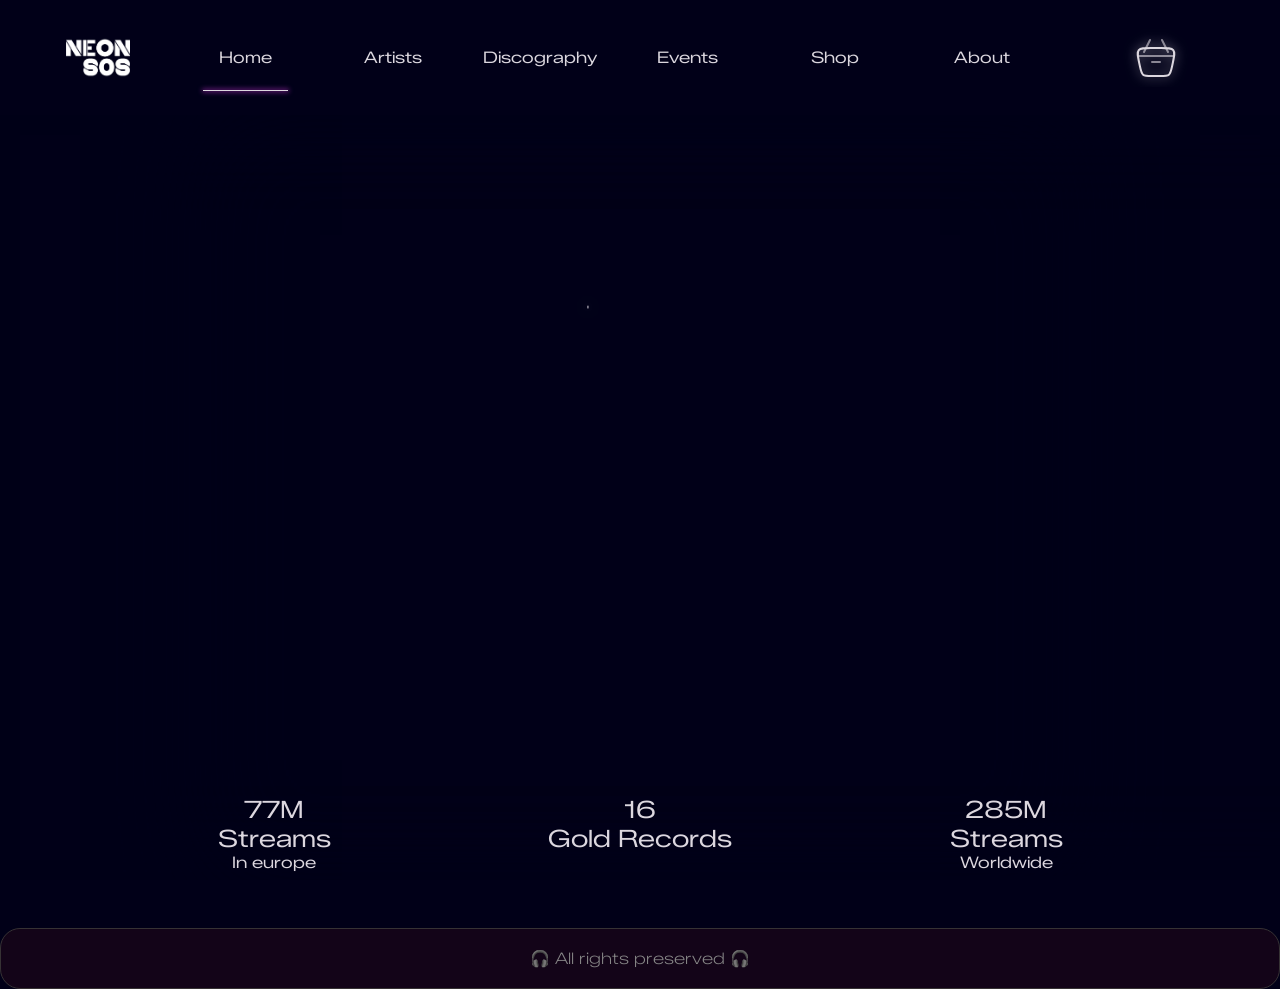
==== index.html @ dac30718 "merge with dev" ====
<!DOCTYPE html>
<html lang="en">

<head>
  <meta charset="UTF-8">
  <meta name="viewport" content="width=device-width, initial-scale=1.0">
  <link rel="preconnect" href="https://fonts.googleapis.com">
  <link rel="preconnect" href="https://fonts.gstatic.com" crossorigin>
  <link
    href="https://fonts.googleapis.com/css2?family=Montserrat:ital,wght@0,100..900;1,100..900&family=Zalando+Sans+Expanded:ital,wght@0,200..900;1,200..900&display=swap"
    rel="stylesheet">
  <link href="styles/style.css" rel="stylesheet">
  <title>NEON808</title>
</head>

<body>
  <nav>
    <img src="./assets/icons/logo.png">
    <!-- Change ".underline" class according to the page we are on. -->
    <a class="underline" href="index.html">Home</a>
    <a href="artists.html">Artists</a>
    <a href="discography.html">Discography</a>
    <a href="events.html">Events</a>
    <a href="shop.html">Shop</a>
    <a href="about.html">About</a>
    <svg class="cart" xmlns="http://www.w3.org/2000/svg" width="200" height="200" viewBox="0 0 24 24">
      <g fill="none" stroke-width="1">
        <path
          d="M3.555 14.257c-.718-3.353-1.078-5.03-.177-6.143C4.278 7 5.993 7 9.422 7h5.156c3.43 0 5.143 0 6.044 1.114c.9 1.114.541 2.79-.177 6.143l-.429 2c-.487 2.273-.73 3.409-1.555 4.076c-.825.667-1.987.667-4.311.667h-4.3c-2.324 0-3.486 0-4.31-.667c-.826-.667-1.07-1.803-1.556-4.076l-.429-2Z" />
        <path stroke-linecap="round" stroke-linejoin="round" d="M3 11h18m-11 3h4m4-5l-3-6M6 9l3-6" opacity=".6" />
      </g>
    </svg>
  </nav>
  <section class="burgerNav">
    <svg id="burgerToggle" class="ham " viewBox="0 0 100 100" width="80">
      <path class="line top"
        d="m 30,33 h 40 c 13.100415,0 14.380204,31.80258 6.899646,33.421777 -24.612039,5.327373 9.016154,-52.337577 -12.75751,-30.563913 l -28.284272,28.284272" />
      <path class="line middle"
        d="m 70,50 c 0,0 -32.213436,0 -40,0 -7.786564,0 -6.428571,-4.640244 -6.428571,-8.571429 0,-5.895471 6.073743,-11.783399 12.286435,-5.570707 6.212692,6.212692 28.284272,28.284272 28.284272,28.284272" />
      <path class="line bottom"
        d="m 69.575405,67.073826 h -40 c -13.100415,0 -14.380204,-31.80258 -6.899646,-33.421777 24.612039,-5.327373 -9.016154,52.337577 12.75751,30.563913 l 28.284272,-28.284272" />
    </svg>
    <div class="burgerMenu">
      <a href="index.html">Home</a>
      <a href="artists.html">Artists</a>
      <a href="discography.html">Discography</a>
      <a href="events.html">Events</a>
      <a href="shop.html">Shop</a>
      <a href="about.html">About</a>
      <svg class="cart" xmlns="http://www.w3.org/2000/svg" width="200" height="200" viewBox="0 0 24 24">
        <g fill="none" stroke-width="1">
          <path
            d="M3.555 14.257c-.718-3.353-1.078-5.03-.177-6.143C4.278 7 5.993 7 9.422 7h5.156c3.43 0 5.143 0 6.044 1.114c.9 1.114.541 2.79-.177 6.143l-.429 2c-.487 2.273-.73 3.409-1.555 4.076c-.825.667-1.987.667-4.311.667h-4.3c-2.324 0-3.486 0-4.31-.667c-.826-.667-1.07-1.803-1.556-4.076l-.429-2Z" />
          <path stroke-linecap="round" stroke-linejoin="round" d="M3 11h18m-11 3h4m4-5l-3-6M6 9l3-6" opacity=".6" />
        </g>
      </svg>
    </div>
  </section>
  <section class="hero">
    <svg id="heroNeon" data-coef="0.4"  width="331" height="89" viewBox="0 0 331 89" fill="none" xmlns="http://www.w3.org/2000/svg">
      <path
        d="M57.9629 46.084L54.4473 40.2734V4.14062H57.9629V46.084ZM64.9941 57.6074L61.4785 51.6992V4.14062H64.9941V57.6074ZM72.0254 69.2773L68.5098 63.3203V4.14062H72.0254V69.2773ZM21.6348 43.0566L25.1504 48.8672V85H21.6348V43.0566ZM14.6035 31.5332L18.1191 37.4414V85H14.6035V31.5332ZM7.57227 19.8633L11.0879 25.8203V85H7.57227V19.8633ZM8.79297 4.14062H12.8945L62.6016 85H58.5L8.79297 4.14062ZM17.0938 4.14062H21.2441L70.9023 85H66.7031L17.0938 4.14062ZM25.3457 4.14062H29.4473L75.541 79.2871V4.14062H79.0566V85C79.0566 85 77.6732 85 74.9062 85L25.3457 4.14062ZM4.05664 9.85352V85H0.541016V4.14062C0.541016 4.14062 1.94076 4.14062 4.74023 4.14062L54.3008 85H50.248L4.05664 9.85352ZM105.912 85H102.396V4.14062H105.912V85ZM98.8809 85H95.3652V4.14062H98.8809V85ZM91.8496 85H88.334V4.14062H91.8496V85ZM112.943 67.4219H150.346V70.9375H112.943V74.4531H150.346V77.9688H112.943V81.4844H150.346V85H109.428V4.14062H150.346V7.65625H112.943V11.1719H150.346V14.6875H112.943V18.2031H150.346V21.7188H112.943V35.7812H132.133V39.2969H112.943V42.8125H132.133V46.3281H112.943V49.8438H132.133V53.3594H112.943V67.4219ZM187.504 30.8984C183.728 34.6745 181.84 39.2318 181.84 44.5703C181.84 49.9089 183.728 54.4661 187.504 58.2422C191.28 62.0182 195.837 63.9062 201.176 63.9062C206.514 63.9062 211.072 62.0182 214.848 58.2422C218.624 54.4661 220.512 49.9089 220.512 44.5703C220.512 39.2318 218.624 34.6745 214.848 30.8984C211.072 27.1224 206.514 25.2344 201.176 25.2344C195.837 25.2344 191.28 27.1224 187.504 30.8984ZM180.131 53.457C178.926 50.625 178.324 47.6628 178.324 44.5703C178.324 41.4779 178.926 38.5319 180.131 35.7324C181.335 32.9004 182.963 30.459 185.014 28.4082C187.064 26.3574 189.49 24.7298 192.289 23.5254C195.121 22.321 198.083 21.7188 201.176 21.7188C204.268 21.7188 207.214 22.321 210.014 23.5254C212.846 24.7298 215.287 26.3574 217.338 28.4082C219.389 30.459 221.016 32.9004 222.221 35.7324C223.425 38.5319 224.027 41.4779 224.027 44.5703C224.027 47.6628 223.425 50.625 222.221 53.457C221.016 56.2565 219.389 58.6816 217.338 60.7324C215.287 62.7832 212.846 64.4108 210.014 65.6152C207.214 66.8197 204.268 67.4219 201.176 67.4219C198.083 67.4219 195.121 66.8197 192.289 65.6152C189.49 64.4108 187.064 62.7832 185.014 60.7324C182.963 58.6816 181.335 56.2565 180.131 53.457ZM178.324 31.3379C175.98 35.3743 174.809 39.7852 174.809 44.5703C174.809 49.3555 175.98 53.7663 178.324 57.8027C180.701 61.8392 183.907 65.0456 187.943 67.4219C191.98 69.7656 196.391 70.9375 201.176 70.9375C205.961 70.9375 210.372 69.7656 214.408 67.4219C218.445 65.0456 221.635 61.8392 223.979 57.8027C226.355 53.7663 227.543 49.3555 227.543 44.5703C227.543 39.7852 226.355 35.3743 223.979 31.3379C221.635 27.3014 218.445 24.1113 214.408 21.7676C210.372 19.3913 205.961 18.2031 201.176 18.2031C196.391 18.2031 191.98 19.3913 187.943 21.7676C183.907 24.1113 180.701 27.3014 178.324 31.3379ZM175.297 59.5605C172.628 54.9707 171.293 49.974 171.293 44.5703C171.293 39.1667 172.628 34.1699 175.297 29.5801C177.966 24.9902 181.596 21.3607 186.186 18.6914C190.775 16.0221 195.772 14.6875 201.176 14.6875C206.579 14.6875 211.576 16.0221 216.166 18.6914C220.756 21.3607 224.385 24.9902 227.055 29.5801C229.724 34.1699 231.059 39.1667 231.059 44.5703C231.059 49.974 229.724 54.9707 227.055 59.5605C224.385 64.1504 220.756 67.7799 216.166 70.4492C211.576 73.1185 206.579 74.4531 201.176 74.4531C195.772 74.4531 190.775 73.1185 186.186 70.4492C181.596 67.7799 177.966 64.1504 175.297 59.5605ZM170.414 31.582C168.656 35.7161 167.777 40.0456 167.777 44.5703C167.777 49.0951 168.656 53.4245 170.414 57.5586C172.172 61.6927 174.532 65.2572 177.494 68.252C180.489 71.2142 184.053 73.5742 188.188 75.332C192.322 77.0898 196.651 77.9688 201.176 77.9688C205.701 77.9688 210.03 77.0898 214.164 75.332C218.298 73.5742 221.846 71.2142 224.809 68.252C227.803 65.2572 230.18 61.6927 231.938 57.5586C233.695 53.4245 234.574 49.0951 234.574 44.5703C234.574 40.0456 233.695 35.7161 231.938 31.582C230.18 27.4479 227.803 23.8997 224.809 20.9375C221.846 17.9427 218.298 15.5664 214.164 13.8086C210.03 12.0508 205.701 11.1719 201.176 11.1719C196.651 11.1719 192.322 12.0508 188.188 13.8086C184.053 15.5664 180.489 17.9427 177.494 20.9375C174.532 23.8997 172.172 27.4479 170.414 31.582ZM169.193 63.0762C165.906 57.4121 164.262 51.2435 164.262 44.5703C164.262 37.8971 165.906 31.7285 169.193 26.0645C172.514 20.4004 177.006 15.9245 182.67 12.6367C188.334 9.31641 194.503 7.65625 201.176 7.65625C207.849 7.65625 214.018 9.31641 219.682 12.6367C225.346 15.9245 229.822 20.4004 233.109 26.0645C236.43 31.7285 238.09 37.8971 238.09 44.5703C238.09 51.2435 236.43 57.4121 233.109 63.0762C229.822 68.7402 225.346 73.2324 219.682 76.5527C214.018 79.8405 207.849 81.4844 201.176 81.4844C194.503 81.4844 188.334 79.8405 182.67 76.5527C177.006 73.2324 172.514 68.7402 169.193 63.0762ZM163.92 28.8965C161.804 33.877 160.746 39.1016 160.746 44.5703C160.746 50.0391 161.804 55.2799 163.92 60.293C166.068 65.2734 168.949 69.5703 172.562 73.1836C176.176 76.7969 180.473 79.6777 185.453 81.8262C190.466 83.9421 195.707 85 201.176 85C206.645 85 211.869 83.9421 216.85 81.8262C221.863 79.6777 226.176 76.7969 229.789 73.1836C233.402 69.5703 236.267 65.2734 238.383 60.293C240.531 55.2799 241.605 50.0391 241.605 44.5703C241.605 39.1016 240.531 33.877 238.383 28.8965C236.267 23.8835 233.402 19.5703 229.789 15.957C226.176 12.3438 221.863 9.47917 216.85 7.36328C211.869 5.21484 206.645 4.14062 201.176 4.14062C195.707 4.14062 190.466 5.21484 185.453 7.36328C180.473 9.47917 176.176 12.3438 172.562 15.957C168.949 19.5703 166.068 23.8835 163.92 28.8965ZM160.697 61.6602C158.386 56.224 157.23 50.5273 157.23 44.5703C157.23 38.6133 158.386 32.9329 160.697 27.5293C163.041 22.0931 166.166 17.4219 170.072 13.5156C174.011 9.57682 178.682 6.45182 184.086 4.14062C189.522 1.79688 195.219 0.625 201.176 0.625C207.133 0.625 212.813 1.79688 218.217 4.14062C223.653 6.45182 228.324 9.57682 232.23 13.5156C236.169 17.4219 239.294 22.0931 241.605 27.5293C243.949 32.9329 245.121 38.6133 245.121 44.5703C245.121 50.5273 243.949 56.224 241.605 61.6602C239.294 67.0638 236.169 71.735 232.23 75.6738C228.324 79.5801 223.653 82.6888 218.217 85C212.813 87.3438 207.133 88.5156 201.176 88.5156C195.219 88.5156 189.522 87.3438 184.086 85C178.682 82.6888 174.011 79.5801 170.072 75.6738C166.166 71.735 163.041 67.0638 160.697 61.6602ZM309.818 46.084L306.303 40.2734V4.14062H309.818V46.084ZM316.85 57.6074L313.334 51.6992V4.14062H316.85V57.6074ZM323.881 69.2773L320.365 63.3203V4.14062H323.881V69.2773ZM273.49 43.0566L277.006 48.8672V85H273.49V43.0566ZM266.459 31.5332L269.975 37.4414V85H266.459V31.5332ZM259.428 19.8633L262.943 25.8203V85H259.428V19.8633ZM260.648 4.14062H264.75L314.457 85H310.355L260.648 4.14062ZM268.949 4.14062H273.1L322.758 85H318.559L268.949 4.14062ZM277.201 4.14062H281.303L327.396 79.2871V4.14062H330.912V85C330.912 85 329.529 85 326.762 85L277.201 4.14062ZM255.912 9.85352V85H252.396V4.14062C252.396 4.14062 253.796 4.14062 256.596 4.14062L306.156 85H302.104L255.912 9.85352Z" />
    </svg>

    <svg id="hero808" data-coef="0.1" width="240" height="89" viewBox="0 0 240 89" fill="none" xmlns="http://www.w3.org/2000/svg">
      <path
        d="M31.5215 32.2656H44.5586C48.4974 32.2656 52.2734 32.9492 55.8867 34.3164C59.5326 35.651 62.7389 37.5065 65.5059 39.8828C68.3053 42.2591 70.5352 45.2051 72.1953 48.7207C73.8555 52.2363 74.6855 56.0286 74.6855 60.0977C74.6855 65.6315 73.2858 70.5794 70.4863 74.9414C67.7194 79.3034 63.9922 82.6562 59.3047 85C54.6497 87.3438 49.4902 88.5156 43.8262 88.5156H32.2539C27.8919 88.5156 23.7741 87.8158 19.9004 86.416C16.0267 85.0488 12.6413 83.1445 9.74414 80.7031C6.87956 78.2617 4.60091 75.2507 2.9082 71.6699C1.24805 68.0566 0.417969 64.1341 0.417969 59.9023C0.417969 54.7917 1.70378 50.153 4.27539 45.9863L6.81445 48.623C4.89388 52.1061 3.93359 55.8659 3.93359 59.9023C3.93359 64.8828 5.20312 69.3099 7.74219 73.1836C10.3138 77.0247 13.7318 79.9544 17.9961 81.9727C22.293 83.9909 27.0456 85 32.2539 85H43.8262C48.8392 85 53.4128 83.9909 57.5469 81.9727C61.681 79.9219 64.985 76.9922 67.459 73.1836C69.9329 69.3424 71.1699 64.9805 71.1699 60.0977C71.1699 56.5169 70.4049 53.1803 68.875 50.0879C67.3451 46.9954 65.3268 44.4238 62.8203 42.373C60.3138 40.3223 57.4492 38.7109 54.2266 37.5391C51.0365 36.3672 47.7487 35.7812 44.3633 35.7812H31.4727C24.832 35.7812 21.5117 33.3887 21.5117 28.6035C21.5117 26.4551 22.4395 24.7786 24.2949 23.5742C26.1504 22.3372 28.4779 21.7188 31.2773 21.7188H42.8496C46.0072 21.7188 48.5788 22.3698 50.5645 23.6719C52.5827 24.974 53.5918 26.9271 53.5918 29.5312C53.5918 30.6706 53.3965 31.5495 53.0059 32.168L49.7344 31.4844C49.9622 31.1589 50.0762 30.5078 50.0762 29.5312C50.0762 26.6667 47.6673 25.2344 42.8496 25.2344H31.2773C29.487 25.2344 27.9896 25.5273 26.7852 26.1133C25.6133 26.6992 25.0273 27.5293 25.0273 28.6035C25.0273 30.0684 25.597 31.0449 26.7363 31.5332C27.8757 32.0215 29.4707 32.2656 31.5215 32.2656ZM43.582 56.875H30.5449C26.6061 56.875 22.8138 56.2077 19.168 54.873C15.5547 53.5059 12.3483 51.6341 9.54883 49.2578C6.7819 46.849 4.56836 43.8542 2.9082 40.2734C1.24805 36.6927 0.417969 32.8027 0.417969 28.6035C0.417969 23.265 1.80143 18.4473 4.56836 14.1504C7.36784 9.85352 11.1113 6.5332 15.7988 4.18945C20.4863 1.81315 25.6458 0.625 31.2773 0.625H42.8496C47.2116 0.625 51.3294 1.32487 55.2031 2.72461C59.1094 4.12435 62.4948 6.07747 65.3594 8.58398C68.224 11.0579 70.4863 14.1178 72.1465 17.7637C73.8392 21.377 74.6855 25.2995 74.6855 29.5312C74.6855 34.6419 73.3997 39.2806 70.8281 43.4473L68.2891 40.8105C70.2096 37.3275 71.1699 33.5677 71.1699 29.5312C71.1699 24.5508 69.8841 20.1074 67.3125 16.2012C64.7734 12.2949 61.3555 9.31641 57.0586 7.26562C52.7943 5.18229 48.0579 4.14062 42.8496 4.14062H31.2773C27.5339 4.14062 23.9857 4.74284 20.6328 5.94727C17.3125 7.15169 14.4154 8.81185 11.9414 10.9277C9.5 13.0436 7.54688 15.6315 6.08203 18.6914C4.64974 21.7513 3.93359 25.0553 3.93359 28.6035C3.93359 32.3145 4.69857 35.765 6.22852 38.9551C7.75846 42.1126 9.77669 44.7331 12.2832 46.8164C14.7897 48.8672 17.638 50.4785 20.8281 51.6504C24.0508 52.7897 27.3548 53.3594 30.7402 53.3594H43.6309C46.4629 53.3594 48.8229 53.9128 50.7109 55.0195C52.6315 56.1263 53.5918 57.819 53.5918 60.0977C53.5918 62.5391 52.6803 64.3783 50.8574 65.6152C49.0345 66.8197 46.6908 67.4219 43.8262 67.4219H32.2539C29.0638 67.4219 26.4759 66.8197 24.4902 65.6152C22.5046 64.3783 21.5117 62.474 21.5117 59.9023C21.5117 58.5352 21.6908 57.526 22.0488 56.875L25.418 57.6074C25.1576 58.0632 25.0273 58.8281 25.0273 59.9023C25.0273 61.4323 25.6621 62.4902 26.9316 63.0762C28.2012 63.6296 29.9753 63.9062 32.2539 63.9062H43.8262C47.9928 63.9062 50.0762 62.6367 50.0762 60.0977C50.0762 57.9492 47.9115 56.875 43.582 56.875ZM44.0215 49.8438H30.7402C24.2949 49.8438 18.7936 47.8092 14.2363 43.7402C9.71159 39.6712 7.44922 34.6257 7.44922 28.6035C7.44922 22.4837 9.74414 17.4707 14.334 13.5645C18.9564 9.62565 24.6042 7.65625 31.2773 7.65625H42.8496C47.4069 7.65625 51.5573 8.53516 55.3008 10.293C59.0443 12.0508 62.0391 14.6224 64.2852 18.0078C66.5312 21.3607 67.6543 25.2018 67.6543 29.5312C67.6543 32.6888 66.9707 35.6348 65.6035 38.3691L62.7227 36.6113C63.6667 34.3652 64.1387 32.0052 64.1387 29.5312C64.1387 23.9648 62.1042 19.5215 58.0352 16.2012C53.9661 12.8483 48.9043 11.1719 42.8496 11.1719H31.2773C25.5482 11.1719 20.7305 12.7832 16.8242 16.0059C12.918 19.2285 10.9648 23.4277 10.9648 28.6035C10.9648 31.3704 11.502 33.8932 12.5762 36.1719C13.6829 38.418 15.1478 40.2734 16.9707 41.7383C18.8262 43.2031 20.9421 44.3424 23.3184 45.1562C25.6947 45.9375 28.2012 46.3281 30.8379 46.3281H44.0703C47.0326 46.3281 49.7507 46.8652 52.2246 47.9395C54.7311 49.0137 56.7493 50.625 58.2793 52.7734C59.8418 54.8893 60.623 57.3307 60.623 60.0977C60.623 64.5573 59.028 68.0729 55.8379 70.6445C52.6478 73.1836 48.6439 74.4531 43.8262 74.4531H32.2539C27.1432 74.4531 22.8952 73.1836 19.5098 70.6445C16.1569 68.0729 14.4805 64.4922 14.4805 59.9023C14.4805 58.0469 14.8223 56.2565 15.5059 54.5312L18.7773 55.8496C18.2565 57.0215 17.9961 58.3724 17.9961 59.9023C17.9961 63.4505 19.3307 66.1849 22 68.1055C24.7018 69.9935 28.1198 70.9375 32.2539 70.9375H43.8262C47.6673 70.9375 50.8411 69.9935 53.3477 68.1055C55.8542 66.1849 57.1074 63.5156 57.1074 60.0977C57.1074 56.9401 55.8216 54.4499 53.25 52.627C50.7109 50.7715 47.6348 49.8438 44.0215 49.8438ZM44.2656 42.8125H31.0332C26.4108 42.8125 22.4883 41.543 19.2656 39.0039C16.0755 36.4648 14.4805 32.998 14.4805 28.6035C14.4805 24.4043 16.0918 21.0352 19.3145 18.4961C22.5371 15.957 26.5247 14.6875 31.2773 14.6875H42.8496C47.9277 14.6875 52.1595 16.0221 55.5449 18.6914C58.9303 21.3281 60.623 24.9414 60.623 29.5312C60.623 31.3867 60.2975 33.0632 59.6465 34.5605L56.375 33.2422C56.8633 32.2656 57.1074 31.0286 57.1074 29.5312C57.1074 25.9505 55.7565 23.1673 53.0547 21.1816C50.3529 19.196 46.9512 18.2031 42.8496 18.2031H31.2773C27.5013 18.2031 24.3438 19.1471 21.8047 21.0352C19.2656 22.9232 17.9961 25.446 17.9961 28.6035C17.9961 32.054 19.2493 34.707 21.7559 36.5625C24.2949 38.3854 27.4036 39.2969 31.082 39.2969H44.3633C50.776 39.2969 56.2611 41.3314 60.8184 45.4004C65.3757 49.4368 67.6543 54.3359 67.6543 60.0977C67.6543 64.3294 66.5638 68.0892 64.3828 71.377C62.2344 74.6647 59.3535 77.1712 55.7402 78.8965C52.1595 80.6217 48.1882 81.4844 43.8262 81.4844H32.2539C27.6966 81.4844 23.5462 80.638 19.8027 78.9453C16.0592 77.2201 13.0645 74.6973 10.8184 71.377C8.57227 68.0566 7.44922 64.2318 7.44922 59.9023C7.44922 56.7448 8.13281 53.7988 9.5 51.0645L12.3809 52.8223C11.4368 55.0684 10.9648 57.4284 10.9648 59.9023C10.9648 63.6133 11.9251 66.8685 13.8457 69.668C15.7988 72.4349 18.3704 74.5182 21.5605 75.918C24.7507 77.2852 28.3151 77.9688 32.2539 77.9688H43.8262C49.5879 77.9688 54.4056 76.3574 58.2793 73.1348C62.1855 69.8796 64.1387 65.5339 64.1387 60.0977C64.1387 56.6146 63.1947 53.5384 61.3066 50.8691C59.4512 48.1999 57.026 46.1979 54.0312 44.8633C51.0365 43.4961 47.7812 42.8125 44.2656 42.8125ZM86.1113 67.5195C82.7259 60.8138 81.0332 53.1641 81.0332 44.5703C81.0332 35.9766 82.7259 28.3268 86.1113 21.6211C89.4967 14.9154 94.1517 9.73958 100.076 6.09375C106.001 2.44792 112.674 0.625 120.096 0.625C127.518 0.625 134.191 2.44792 140.115 6.09375C146.04 9.73958 150.695 14.9154 154.08 21.6211C157.465 28.3268 159.158 35.9766 159.158 44.5703C159.158 53.1641 157.465 60.8138 154.08 67.5195C150.695 74.2253 146.04 79.401 140.115 83.0469C134.191 86.6927 127.518 88.5156 120.096 88.5156C112.674 88.5156 106.001 86.6927 100.076 83.0469C94.1517 79.401 89.4967 74.2253 86.1113 67.5195ZM133.182 27.7734C136.437 31.7773 138.064 37.3763 138.064 44.5703C138.064 51.7643 136.437 57.3796 133.182 61.416C129.959 65.4199 125.597 67.4219 120.096 67.4219C114.594 67.4219 110.216 65.4199 106.961 61.416C103.738 57.3796 102.127 51.7643 102.127 44.5703C102.127 37.3763 103.738 31.7773 106.961 27.7734C110.216 23.737 114.594 21.7188 120.096 21.7188C125.597 21.7188 129.959 23.737 133.182 27.7734ZM138.162 22.793C142.785 28.1966 145.096 35.4557 145.096 44.5703C145.096 53.6849 142.785 60.944 138.162 66.3477C133.572 71.7513 127.55 74.4531 120.096 74.4531C112.641 74.4531 106.603 71.7513 101.98 66.3477C97.3906 60.944 95.0957 53.6849 95.0957 44.5703C95.0957 35.4557 97.3906 28.1966 101.98 22.793C106.603 17.3893 112.641 14.6875 120.096 14.6875C127.55 14.6875 133.572 17.3893 138.162 22.793ZM147.977 25.1855C150.743 30.7845 152.127 37.2461 152.127 44.5703C152.127 51.8945 150.743 58.3724 147.977 64.0039C145.242 69.6029 141.45 73.916 136.6 76.9434C131.749 79.9707 126.248 81.4844 120.096 81.4844C113.943 81.4844 108.442 79.9707 103.592 76.9434C98.7415 73.916 94.9329 69.6029 92.166 64.0039C89.4316 58.3724 88.0645 51.8945 88.0645 44.5703C88.0645 37.2461 89.4316 30.7845 92.166 25.1855C94.9329 19.554 98.7415 15.2246 103.592 12.1973C108.442 9.16992 113.943 7.65625 120.096 7.65625C126.248 7.65625 131.749 9.16992 136.6 12.1973C141.45 15.2246 145.242 19.554 147.977 25.1855ZM109.451 30.2148C106.912 33.5352 105.643 38.3203 105.643 44.5703C105.643 50.8203 106.912 55.6055 109.451 58.9258C112.023 62.2461 115.571 63.9062 120.096 63.9062C124.62 63.9062 128.152 62.2461 130.691 58.9258C133.263 55.6055 134.549 50.8203 134.549 44.5703C134.549 38.3203 133.263 33.5352 130.691 30.2148C128.152 26.8945 124.62 25.2344 120.096 25.2344C115.571 25.2344 112.023 26.8945 109.451 30.2148ZM104.471 25.2832C100.564 29.9707 98.6113 36.3997 98.6113 44.5703C98.6113 52.7409 100.564 59.1862 104.471 63.9062C108.41 68.5938 113.618 70.9375 120.096 70.9375C126.574 70.9375 131.766 68.5938 135.672 63.9062C139.611 59.1862 141.58 52.7409 141.58 44.5703C141.58 36.3997 139.611 29.9707 135.672 25.2832C131.766 20.5632 126.574 18.2031 120.096 18.2031C113.618 18.2031 108.41 20.5632 104.471 25.2832ZM99.4902 20.3027C94.2168 26.39 91.5801 34.4792 91.5801 44.5703C91.5801 54.6615 94.2168 62.7507 99.4902 68.8379C104.796 74.9251 111.665 77.9688 120.096 77.9688C128.527 77.9688 135.379 74.9251 140.652 68.8379C145.958 62.7507 148.611 54.6615 148.611 44.5703C148.611 34.4792 145.958 26.39 140.652 20.3027C135.379 14.2155 128.527 11.1719 120.096 11.1719C111.665 11.1719 104.796 14.2155 99.4902 20.3027ZM87.2344 28.0664C85.444 33.112 84.5488 38.6133 84.5488 44.5703C84.5488 50.5273 85.444 56.0449 87.2344 61.123C89.0247 66.1686 91.4824 70.4329 94.6074 73.916C97.765 77.3991 101.525 80.1172 105.887 82.0703C110.281 84.0234 115.018 85 120.096 85C125.174 85 129.894 84.0234 134.256 82.0703C138.65 80.1172 142.41 77.3991 145.535 73.916C148.693 70.4329 151.167 66.1686 152.957 61.123C154.747 56.0449 155.643 50.5273 155.643 44.5703C155.643 38.6133 154.747 33.112 152.957 28.0664C151.167 22.9883 148.693 18.7077 145.535 15.2246C142.41 11.7415 138.65 9.02344 134.256 7.07031C129.894 5.11719 125.174 4.14062 120.096 4.14062C115.018 4.14062 110.281 5.11719 105.887 7.07031C101.525 9.02344 97.765 11.7415 94.6074 15.2246C91.4824 18.7077 89.0247 22.9883 87.2344 28.0664ZM196.756 32.2656H209.793C213.732 32.2656 217.508 32.9492 221.121 34.3164C224.767 35.651 227.973 37.5065 230.74 39.8828C233.54 42.2591 235.77 45.2051 237.43 48.7207C239.09 52.2363 239.92 56.0286 239.92 60.0977C239.92 65.6315 238.52 70.5794 235.721 74.9414C232.954 79.3034 229.227 82.6562 224.539 85C219.884 87.3438 214.725 88.5156 209.061 88.5156H197.488C193.126 88.5156 189.008 87.8158 185.135 86.416C181.261 85.0488 177.876 83.1445 174.979 80.7031C172.114 78.2617 169.835 75.2507 168.143 71.6699C166.482 68.0566 165.652 64.1341 165.652 59.9023C165.652 54.7917 166.938 50.153 169.51 45.9863L172.049 48.623C170.128 52.1061 169.168 55.8659 169.168 59.9023C169.168 64.8828 170.438 69.3099 172.977 73.1836C175.548 77.0247 178.966 79.9544 183.23 81.9727C187.527 83.9909 192.28 85 197.488 85H209.061C214.074 85 218.647 83.9909 222.781 81.9727C226.915 79.9219 230.219 76.9922 232.693 73.1836C235.167 69.3424 236.404 64.9805 236.404 60.0977C236.404 56.5169 235.639 53.1803 234.109 50.0879C232.579 46.9954 230.561 44.4238 228.055 42.373C225.548 40.3223 222.684 38.7109 219.461 37.5391C216.271 36.3672 212.983 35.7812 209.598 35.7812H196.707C190.066 35.7812 186.746 33.3887 186.746 28.6035C186.746 26.4551 187.674 24.7786 189.529 23.5742C191.385 22.3372 193.712 21.7188 196.512 21.7188H208.084C211.242 21.7188 213.813 22.3698 215.799 23.6719C217.817 24.974 218.826 26.9271 218.826 29.5312C218.826 30.6706 218.631 31.5495 218.24 32.168L214.969 31.4844C215.197 31.1589 215.311 30.5078 215.311 29.5312C215.311 26.6667 212.902 25.2344 208.084 25.2344H196.512C194.721 25.2344 193.224 25.5273 192.02 26.1133C190.848 26.6992 190.262 27.5293 190.262 28.6035C190.262 30.0684 190.831 31.0449 191.971 31.5332C193.11 32.0215 194.705 32.2656 196.756 32.2656ZM208.816 56.875H195.779C191.84 56.875 188.048 56.2077 184.402 54.873C180.789 53.5059 177.583 51.6341 174.783 49.2578C172.016 46.849 169.803 43.8542 168.143 40.2734C166.482 36.6927 165.652 32.8027 165.652 28.6035C165.652 23.265 167.036 18.4473 169.803 14.1504C172.602 9.85352 176.346 6.5332 181.033 4.18945C185.721 1.81315 190.88 0.625 196.512 0.625H208.084C212.446 0.625 216.564 1.32487 220.438 2.72461C224.344 4.12435 227.729 6.07747 230.594 8.58398C233.458 11.0579 235.721 14.1178 237.381 17.7637C239.074 21.377 239.92 25.2995 239.92 29.5312C239.92 34.6419 238.634 39.2806 236.062 43.4473L233.523 40.8105C235.444 37.3275 236.404 33.5677 236.404 29.5312C236.404 24.5508 235.118 20.1074 232.547 16.2012C230.008 12.2949 226.59 9.31641 222.293 7.26562C218.029 5.18229 213.292 4.14062 208.084 4.14062H196.512C192.768 4.14062 189.22 4.74284 185.867 5.94727C182.547 7.15169 179.65 8.81185 177.176 10.9277C174.734 13.0436 172.781 15.6315 171.316 18.6914C169.884 21.7513 169.168 25.0553 169.168 28.6035C169.168 32.3145 169.933 35.765 171.463 38.9551C172.993 42.1126 175.011 44.7331 177.518 46.8164C180.024 48.8672 182.872 50.4785 186.062 51.6504C189.285 52.7897 192.589 53.3594 195.975 53.3594H208.865C211.697 53.3594 214.057 53.9128 215.945 55.0195C217.866 56.1263 218.826 57.819 218.826 60.0977C218.826 62.5391 217.915 64.3783 216.092 65.6152C214.269 66.8197 211.925 67.4219 209.061 67.4219H197.488C194.298 67.4219 191.71 66.8197 189.725 65.6152C187.739 64.3783 186.746 62.474 186.746 59.9023C186.746 58.5352 186.925 57.526 187.283 56.875L190.652 57.6074C190.392 58.0632 190.262 58.8281 190.262 59.9023C190.262 61.4323 190.896 62.4902 192.166 63.0762C193.436 63.6296 195.21 63.9062 197.488 63.9062H209.061C213.227 63.9062 215.311 62.6367 215.311 60.0977C215.311 57.9492 213.146 56.875 208.816 56.875ZM209.256 49.8438H195.975C189.529 49.8438 184.028 47.8092 179.471 43.7402C174.946 39.6712 172.684 34.6257 172.684 28.6035C172.684 22.4837 174.979 17.4707 179.568 13.5645C184.191 9.62565 189.839 7.65625 196.512 7.65625H208.084C212.641 7.65625 216.792 8.53516 220.535 10.293C224.279 12.0508 227.273 14.6224 229.52 18.0078C231.766 21.3607 232.889 25.2018 232.889 29.5312C232.889 32.6888 232.205 35.6348 230.838 38.3691L227.957 36.6113C228.901 34.3652 229.373 32.0052 229.373 29.5312C229.373 23.9648 227.339 19.5215 223.27 16.2012C219.201 12.8483 214.139 11.1719 208.084 11.1719H196.512C190.783 11.1719 185.965 12.7832 182.059 16.0059C178.152 19.2285 176.199 23.4277 176.199 28.6035C176.199 31.3704 176.736 33.8932 177.811 36.1719C178.917 38.418 180.382 40.2734 182.205 41.7383C184.061 43.2031 186.176 44.3424 188.553 45.1562C190.929 45.9375 193.436 46.3281 196.072 46.3281H209.305C212.267 46.3281 214.985 46.8652 217.459 47.9395C219.965 49.0137 221.984 50.625 223.514 52.7734C225.076 54.8893 225.857 57.3307 225.857 60.0977C225.857 64.5573 224.262 68.0729 221.072 70.6445C217.882 73.1836 213.878 74.4531 209.061 74.4531H197.488C192.378 74.4531 188.13 73.1836 184.744 70.6445C181.391 68.0729 179.715 64.4922 179.715 59.9023C179.715 58.0469 180.057 56.2565 180.74 54.5312L184.012 55.8496C183.491 57.0215 183.23 58.3724 183.23 59.9023C183.23 63.4505 184.565 66.1849 187.234 68.1055C189.936 69.9935 193.354 70.9375 197.488 70.9375H209.061C212.902 70.9375 216.076 69.9935 218.582 68.1055C221.089 66.1849 222.342 63.5156 222.342 60.0977C222.342 56.9401 221.056 54.4499 218.484 52.627C215.945 50.7715 212.869 49.8438 209.256 49.8438ZM209.5 42.8125H196.268C191.645 42.8125 187.723 41.543 184.5 39.0039C181.31 36.4648 179.715 32.998 179.715 28.6035C179.715 24.4043 181.326 21.0352 184.549 18.4961C187.771 15.957 191.759 14.6875 196.512 14.6875H208.084C213.162 14.6875 217.394 16.0221 220.779 18.6914C224.165 21.3281 225.857 24.9414 225.857 29.5312C225.857 31.3867 225.532 33.0632 224.881 34.5605L221.609 33.2422C222.098 32.2656 222.342 31.0286 222.342 29.5312C222.342 25.9505 220.991 23.1673 218.289 21.1816C215.587 19.196 212.186 18.2031 208.084 18.2031H196.512C192.736 18.2031 189.578 19.1471 187.039 21.0352C184.5 22.9232 183.23 25.446 183.23 28.6035C183.23 32.054 184.484 34.707 186.99 36.5625C189.529 38.3854 192.638 39.2969 196.316 39.2969H209.598C216.01 39.2969 221.495 41.3314 226.053 45.4004C230.61 49.4368 232.889 54.3359 232.889 60.0977C232.889 64.3294 231.798 68.0892 229.617 71.377C227.469 74.6647 224.588 77.1712 220.975 78.8965C217.394 80.6217 213.423 81.4844 209.061 81.4844H197.488C192.931 81.4844 188.781 80.638 185.037 78.9453C181.294 77.2201 178.299 74.6973 176.053 71.377C173.807 68.0566 172.684 64.2318 172.684 59.9023C172.684 56.7448 173.367 53.7988 174.734 51.0645L177.615 52.8223C176.671 55.0684 176.199 57.4284 176.199 59.9023C176.199 63.6133 177.16 66.8685 179.08 69.668C181.033 72.4349 183.605 74.5182 186.795 75.918C189.985 77.2852 193.549 77.9688 197.488 77.9688H209.061C214.822 77.9688 219.64 76.3574 223.514 73.1348C227.42 69.8796 229.373 65.5339 229.373 60.0977C229.373 56.6146 228.429 53.5384 226.541 50.8691C224.686 48.1999 222.26 46.1979 219.266 44.8633C216.271 43.4961 213.016 42.8125 209.5 42.8125Z" />
    </svg>

    <svg id=shadowFilter height="0" width="0">
      <filter id='shadow' color-interpolation-filters="sRGB">
        <feDropShadow dx="0" dy="0" stdDeviation="6" flood-color="#dcd7dfa8" />
      </filter>
    </svg>

    <div class="heroCounter">

      <div class="heroCounterDiv">
        <div class="goCrazy" data-max="192" data-min="0" data-duration="3000" data-unit="M">-</div>
        <span>Streams</span><span style="font-size:16px">In europe</span>
      </div>
      <div class="heroCounterDiv">
        <div class="goCrazy" data-max="42" data-min="0" data-duration="3000" data-unit="">-</div>
        <span>Gold Records</span>
      </div>
      <div class="heroCounterDiv">
        <div class="goCrazy" data-max="808" data-min="0" data-duration="3000" data-unit="M">-</div>
        <span>Streams</span><span style="font-size:16px">Worldwide</span>
      </div>

    </div>
  </section>
  <footer>
    <p> 🎧 All rights preserved 🎧 </p>
  </footer>
  <script src="js/main.js"></script>
  <script src="js/main-page.js"></script>
</body>

</html>
---- styles/style.css ----
@import url('main-page.css');
@import url('artists.css');

:root {
  --pink: #f63fff;
  --pink-lighter: #f53fff83;
  --blue: #8400ff;
  --purple: #4d245b;
  --dark: #010018;
  --offwhite: #dcd7df;
  --title-font: "Zalando Sans Expanded", sans-serif;
  --content-font: "Montserrat", sans-serif;
}

body {
  background: var(--dark);
  overflow-x: hidden;
}

* {
  margin: 0;
  padding: 0;
  color: var(--offwhite);
  font-family: var(--title-font);
}

a {
  text-decoration: none;
}



/* NAV BAR */

nav {
  display: grid;
  grid-template-columns: repeat(8, 1fr);
  align-items: center;
  justify-items: center;
  padding: 1.5rem;
  position: relative;
  overflow-x: hidden;

  img {
    width: 4rem;
  }

  a {
    color: var(--offwhite);
    text-decoration: none;
    cursor: pointer;
    position: relative;
    padding: 1.5rem 3rem;

    &:after {
      bottom: 0;
      content: "";
      display: block;
      height: 1px;
      left: 50%;
      position: absolute;
      transition: 0.3s ease;
      width: 0;
      background: var(--offwhite);
    }

    &:hover:after {
      width: 100%;
      left: 0;
      box-shadow: 0 0 5px 1px var(--pink-lighter);
    }

    &:active:after {
      width: 5000%;
      left: -2500%;
      opacity: 0;
      box-shadow: 0 0 5px 1px var(--pink-lighter);
      transition: 1s ease;
    }

  }

  .underline {
    &:after {
      bottom: 0;
      content: "";
      display: block;
      height: 1px;
      left: 0;
      position: absolute;
      transition: 0.3s ease;
      width: 100%;
      background: var(--offwhite);
      box-shadow: 0 0 5px 1px var(--pink-lighter);
      animation: activeNav reverse 1s;
    }
  }
}

h1 {
  text-align: center;
  color: #ffffff;
  padding: 3rem;

}

.cart {
  height: 3rem;
  stroke: var(--offwhite);
  filter: url(#shadow);
}

@keyframes activeNav {
  to {
    width: 1000%;
    left: -500%;
  }
}

.button {
  height: 42px;
  width: 104px;
  border-radius: 40px;
  border: 3px;
  border-color: 40px;
  box-shadow: 0 0 10px 2px #ffffff77;
  background: none;
  color: #ffffff;
  justify-content: center;
  gap: 10px;
  flex-wrap: wrap;
  transition: .3s ease;

}

.button:hover {
  box-shadow: 0 0 10px 4px #f63fff;
  color: #f63fff;
  transform: scale(1.1);
  transition: .3s ease;
}

@media(max-width:1300px) {
  nav a {
    padding: 1.5rem 1rem;
  }
}



.ham {
  cursor: pointer;
  transition: 400ms ease-out;
}

/* Burger Menu  */

@media(max-width:800px) {
  nav {
    display: none;
  }
}

@media(min-width:800px) {
  .burgerNav {
    display: none;
  }
}

.burgerNav {
  height: 7rem;
  margin: 1rem;
  .burgerMenu {
    width: 100%;
    height:100%;
    position: absolute;
    z-index: 2;
    right: 100%;

    display: flex;
    justify-content: space-evenly;
    align-items: center;
    flex-direction: column;

    font-size: 24px;
    backdrop-filter: blur(20px);
    transition: .3s ease;
  }
  #burgerToggle{
    position:fixed;
    z-index:3;
  }
  .openBurger {
    width: 100%;
    right: 0;
    transition: .3s ease;
  }
}

.line {
  fill: none;
  transition: stroke-dasharray 400ms, stroke-dashoffset 400ms;
  stroke: var(--offwhite);
  stroke-width: 2.5;
  stroke-linecap: round;
  filter: url(#shadow)
}


.ham {
  .top {
    stroke-dasharray: 40 172;
  }

  .middle {
    stroke-dasharray: 40 111;
  }

  .bottom {
    stroke-dasharray: 40 172;
  }
}

.open {
  .top {
    stroke-dashoffset: -132px;


  }

  .middle {
    stroke-dashoffset: -71px;

  }

  .bottom {
    stroke-dashoffset: -132px;
  }
}

/*--Footer--*/

footer {
  margin-top: 3rem;
  background-color: #130418;
  color: white;
  font-size: 1rem;
  text-align: center;
  padding: 20px;
  border: 0.5px solid #363234;
  border-radius: 20px;
}
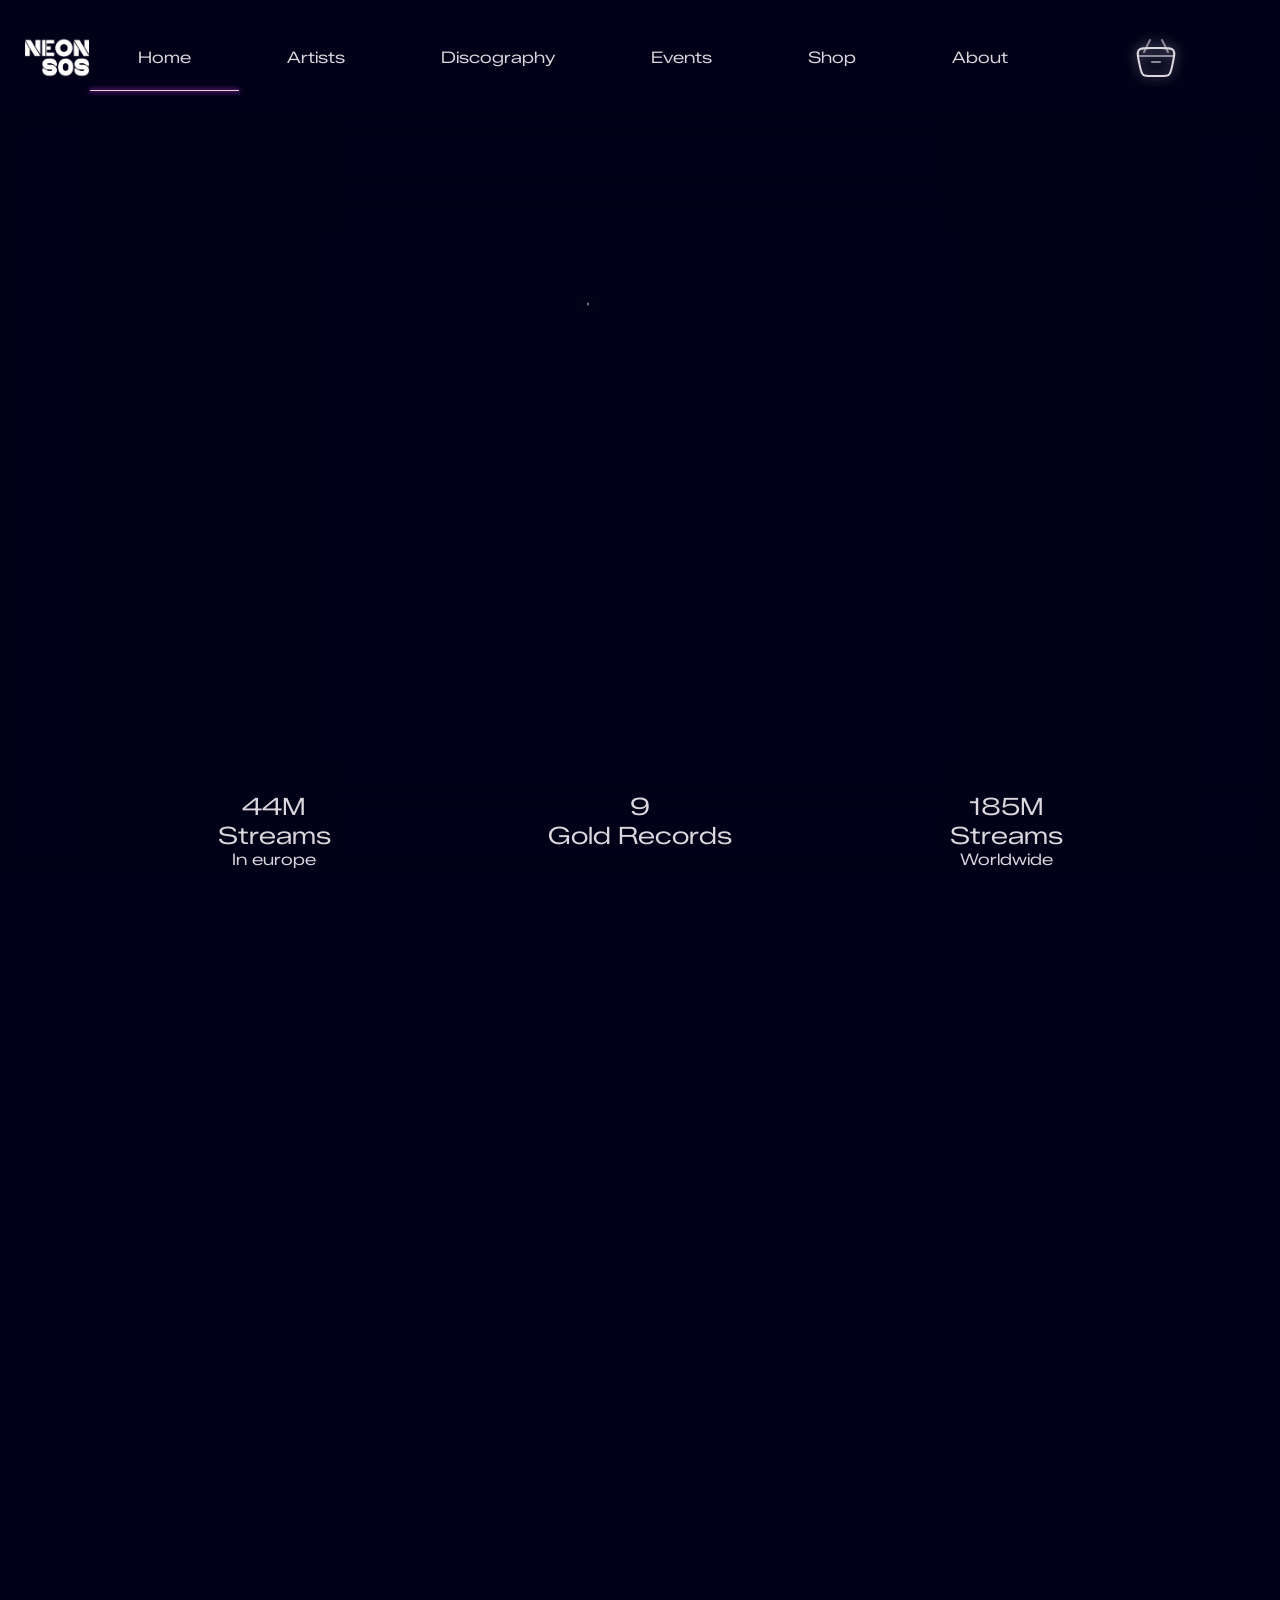
==== commit 428a1138: "added scrollsnap, need some fixes" ====
--- a/index.html
+++ b/index.html
@@ -15,6 +15,7 @@
 
 <body>
   <nav>
+    <div class="navDesktop">
     <img src="./assets/icons/logo.png">
     <!-- Change ".underline" class according to the page we are on. -->
     <a class="underline" href="index.html">Home</a>
@@ -30,16 +31,17 @@
         <path stroke-linecap="round" stroke-linejoin="round" d="M3 11h18m-11 3h4m4-5l-3-6M6 9l3-6" opacity=".6" />
       </g>
     </svg>
-  </nav>
-  <section class="burgerNav">
-    <svg id="burgerToggle" class="ham " viewBox="0 0 100 100" width="80">
-      <path class="line top"
-        d="m 30,33 h 40 c 13.100415,0 14.380204,31.80258 6.899646,33.421777 -24.612039,5.327373 9.016154,-52.337577 -12.75751,-30.563913 l -28.284272,28.284272" />
-      <path class="line middle"
-        d="m 70,50 c 0,0 -32.213436,0 -40,0 -7.786564,0 -6.428571,-4.640244 -6.428571,-8.571429 0,-5.895471 6.073743,-11.783399 12.286435,-5.570707 6.212692,6.212692 28.284272,28.284272 28.284272,28.284272" />
-      <path class="line bottom"
-        d="m 69.575405,67.073826 h -40 c -13.100415,0 -14.380204,-31.80258 -6.899646,-33.421777 24.612039,-5.327373 -9.016154,52.337577 12.75751,30.563913 l 28.284272,-28.284272" />
-    </svg>
+    </div>
+    <div class="burgerNav">
+      <svg id="burgerToggle" class="ham " viewBox="0 0 100 100" width="80">
+        <path class="line top"
+          d="m 30,33 h 40 c 13.100415,0 14.380204,31.80258 6.899646,33.421777 -24.612039,5.327373 9.016154,-52.337577 -12.75751,-30.563913 l -28.284272,28.284272" />
+        <path class="line middle"
+          d="m 70,50 c 0,0 -32.213436,0 -40,0 -7.786564,0 -6.428571,-4.640244 -6.428571,-8.571429 0,-5.895471 6.073743,-11.783399 12.286435,-5.570707 6.212692,6.212692 28.284272,28.284272 28.284272,28.284272" />
+        <path class="line bottom"
+          d="m 69.575405,67.073826 h -40 c -13.100415,0 -14.380204,-31.80258 -6.899646,-33.421777 24.612039,-5.327373 -9.016154,52.337577 12.75751,30.563913 l 28.284272,-28.284272" />
+      </svg>
+      </div>
     <div class="burgerMenu">
       <a href="index.html">Home</a>
       <a href="artists.html">Artists</a>
@@ -55,8 +57,11 @@
         </g>
       </svg>
     </div>
-  </section>
-  <section class="hero">
+
+  </nav>
+  
+  <main>
+  <section class="hero scrollSnap">
     <svg id="heroNeon" data-coef="0.4"  width="331" height="89" viewBox="0 0 331 89" fill="none" xmlns="http://www.w3.org/2000/svg">
       <path
         d="M57.9629 46.084L54.4473 40.2734V4.14062H57.9629V46.084ZM64.9941 57.6074L61.4785 51.6992V4.14062H64.9941V57.6074ZM72.0254 69.2773L68.5098 63.3203V4.14062H72.0254V69.2773ZM21.6348 43.0566L25.1504 48.8672V85H21.6348V43.0566ZM14.6035 31.5332L18.1191 37.4414V85H14.6035V31.5332ZM7.57227 19.8633L11.0879 25.8203V85H7.57227V19.8633ZM8.79297 4.14062H12.8945L62.6016 85H58.5L8.79297 4.14062ZM17.0938 4.14062H21.2441L70.9023 85H66.7031L17.0938 4.14062ZM25.3457 4.14062H29.4473L75.541 79.2871V4.14062H79.0566V85C79.0566 85 77.6732 85 74.9062 85L25.3457 4.14062ZM4.05664 9.85352V85H0.541016V4.14062C0.541016 4.14062 1.94076 4.14062 4.74023 4.14062L54.3008 85H50.248L4.05664 9.85352ZM105.912 85H102.396V4.14062H105.912V85ZM98.8809 85H95.3652V4.14062H98.8809V85ZM91.8496 85H88.334V4.14062H91.8496V85ZM112.943 67.4219H150.346V70.9375H112.943V74.4531H150.346V77.9688H112.943V81.4844H150.346V85H109.428V4.14062H150.346V7.65625H112.943V11.1719H150.346V14.6875H112.943V18.2031H150.346V21.7188H112.943V35.7812H132.133V39.2969H112.943V42.8125H132.133V46.3281H112.943V49.8438H132.133V53.3594H112.943V67.4219ZM187.504 30.8984C183.728 34.6745 181.84 39.2318 181.84 44.5703C181.84 49.9089 183.728 54.4661 187.504 58.2422C191.28 62.0182 195.837 63.9062 201.176 63.9062C206.514 63.9062 211.072 62.0182 214.848 58.2422C218.624 54.4661 220.512 49.9089 220.512 44.5703C220.512 39.2318 218.624 34.6745 214.848 30.8984C211.072 27.1224 206.514 25.2344 201.176 25.2344C195.837 25.2344 191.28 27.1224 187.504 30.8984ZM180.131 53.457C178.926 50.625 178.324 47.6628 178.324 44.5703C178.324 41.4779 178.926 38.5319 180.131 35.7324C181.335 32.9004 182.963 30.459 185.014 28.4082C187.064 26.3574 189.49 24.7298 192.289 23.5254C195.121 22.321 198.083 21.7188 201.176 21.7188C204.268 21.7188 207.214 22.321 210.014 23.5254C212.846 24.7298 215.287 26.3574 217.338 28.4082C219.389 30.459 221.016 32.9004 222.221 35.7324C223.425 38.5319 224.027 41.4779 224.027 44.5703C224.027 47.6628 223.425 50.625 222.221 53.457C221.016 56.2565 219.389 58.6816 217.338 60.7324C215.287 62.7832 212.846 64.4108 210.014 65.6152C207.214 66.8197 204.268 67.4219 201.176 67.4219C198.083 67.4219 195.121 66.8197 192.289 65.6152C189.49 64.4108 187.064 62.7832 185.014 60.7324C182.963 58.6816 181.335 56.2565 180.131 53.457ZM178.324 31.3379C175.98 35.3743 174.809 39.7852 174.809 44.5703C174.809 49.3555 175.98 53.7663 178.324 57.8027C180.701 61.8392 183.907 65.0456 187.943 67.4219C191.98 69.7656 196.391 70.9375 201.176 70.9375C205.961 70.9375 210.372 69.7656 214.408 67.4219C218.445 65.0456 221.635 61.8392 223.979 57.8027C226.355 53.7663 227.543 49.3555 227.543 44.5703C227.543 39.7852 226.355 35.3743 223.979 31.3379C221.635 27.3014 218.445 24.1113 214.408 21.7676C210.372 19.3913 205.961 18.2031 201.176 18.2031C196.391 18.2031 191.98 19.3913 187.943 21.7676C183.907 24.1113 180.701 27.3014 178.324 31.3379ZM175.297 59.5605C172.628 54.9707 171.293 49.974 171.293 44.5703C171.293 39.1667 172.628 34.1699 175.297 29.5801C177.966 24.9902 181.596 21.3607 186.186 18.6914C190.775 16.0221 195.772 14.6875 201.176 14.6875C206.579 14.6875 211.576 16.0221 216.166 18.6914C220.756 21.3607 224.385 24.9902 227.055 29.5801C229.724 34.1699 231.059 39.1667 231.059 44.5703C231.059 49.974 229.724 54.9707 227.055 59.5605C224.385 64.1504 220.756 67.7799 216.166 70.4492C211.576 73.1185 206.579 74.4531 201.176 74.4531C195.772 74.4531 190.775 73.1185 186.186 70.4492C181.596 67.7799 177.966 64.1504 175.297 59.5605ZM170.414 31.582C168.656 35.7161 167.777 40.0456 167.777 44.5703C167.777 49.0951 168.656 53.4245 170.414 57.5586C172.172 61.6927 174.532 65.2572 177.494 68.252C180.489 71.2142 184.053 73.5742 188.188 75.332C192.322 77.0898 196.651 77.9688 201.176 77.9688C205.701 77.9688 210.03 77.0898 214.164 75.332C218.298 73.5742 221.846 71.2142 224.809 68.252C227.803 65.2572 230.18 61.6927 231.938 57.5586C233.695 53.4245 234.574 49.0951 234.574 44.5703C234.574 40.0456 233.695 35.7161 231.938 31.582C230.18 27.4479 227.803 23.8997 224.809 20.9375C221.846 17.9427 218.298 15.5664 214.164 13.8086C210.03 12.0508 205.701 11.1719 201.176 11.1719C196.651 11.1719 192.322 12.0508 188.188 13.8086C184.053 15.5664 180.489 17.9427 177.494 20.9375C174.532 23.8997 172.172 27.4479 170.414 31.582ZM169.193 63.0762C165.906 57.4121 164.262 51.2435 164.262 44.5703C164.262 37.8971 165.906 31.7285 169.193 26.0645C172.514 20.4004 177.006 15.9245 182.67 12.6367C188.334 9.31641 194.503 7.65625 201.176 7.65625C207.849 7.65625 214.018 9.31641 219.682 12.6367C225.346 15.9245 229.822 20.4004 233.109 26.0645C236.43 31.7285 238.09 37.8971 238.09 44.5703C238.09 51.2435 236.43 57.4121 233.109 63.0762C229.822 68.7402 225.346 73.2324 219.682 76.5527C214.018 79.8405 207.849 81.4844 201.176 81.4844C194.503 81.4844 188.334 79.8405 182.67 76.5527C177.006 73.2324 172.514 68.7402 169.193 63.0762ZM163.92 28.8965C161.804 33.877 160.746 39.1016 160.746 44.5703C160.746 50.0391 161.804 55.2799 163.92 60.293C166.068 65.2734 168.949 69.5703 172.562 73.1836C176.176 76.7969 180.473 79.6777 185.453 81.8262C190.466 83.9421 195.707 85 201.176 85C206.645 85 211.869 83.9421 216.85 81.8262C221.863 79.6777 226.176 76.7969 229.789 73.1836C233.402 69.5703 236.267 65.2734 238.383 60.293C240.531 55.2799 241.605 50.0391 241.605 44.5703C241.605 39.1016 240.531 33.877 238.383 28.8965C236.267 23.8835 233.402 19.5703 229.789 15.957C226.176 12.3438 221.863 9.47917 216.85 7.36328C211.869 5.21484 206.645 4.14062 201.176 4.14062C195.707 4.14062 190.466 5.21484 185.453 7.36328C180.473 9.47917 176.176 12.3438 172.562 15.957C168.949 19.5703 166.068 23.8835 163.92 28.8965ZM160.697 61.6602C158.386 56.224 157.23 50.5273 157.23 44.5703C157.23 38.6133 158.386 32.9329 160.697 27.5293C163.041 22.0931 166.166 17.4219 170.072 13.5156C174.011 9.57682 178.682 6.45182 184.086 4.14062C189.522 1.79688 195.219 0.625 201.176 0.625C207.133 0.625 212.813 1.79688 218.217 4.14062C223.653 6.45182 228.324 9.57682 232.23 13.5156C236.169 17.4219 239.294 22.0931 241.605 27.5293C243.949 32.9329 245.121 38.6133 245.121 44.5703C245.121 50.5273 243.949 56.224 241.605 61.6602C239.294 67.0638 236.169 71.735 232.23 75.6738C228.324 79.5801 223.653 82.6888 218.217 85C212.813 87.3438 207.133 88.5156 201.176 88.5156C195.219 88.5156 189.522 87.3438 184.086 85C178.682 82.6888 174.011 79.5801 170.072 75.6738C166.166 71.735 163.041 67.0638 160.697 61.6602ZM309.818 46.084L306.303 40.2734V4.14062H309.818V46.084ZM316.85 57.6074L313.334 51.6992V4.14062H316.85V57.6074ZM323.881 69.2773L320.365 63.3203V4.14062H323.881V69.2773ZM273.49 43.0566L277.006 48.8672V85H273.49V43.0566ZM266.459 31.5332L269.975 37.4414V85H266.459V31.5332ZM259.428 19.8633L262.943 25.8203V85H259.428V19.8633ZM260.648 4.14062H264.75L314.457 85H310.355L260.648 4.14062ZM268.949 4.14062H273.1L322.758 85H318.559L268.949 4.14062ZM277.201 4.14062H281.303L327.396 79.2871V4.14062H330.912V85C330.912 85 329.529 85 326.762 85L277.201 4.14062ZM255.912 9.85352V85H252.396V4.14062C252.396 4.14062 253.796 4.14062 256.596 4.14062L306.156 85H302.104L255.912 9.85352Z" />
@@ -76,20 +81,42 @@
     <div class="heroCounter">
 
       <div class="heroCounterDiv">
-        <div class="goCrazy" data-max="192" data-min="0" data-duration="3000" data-unit="M">-</div>
+        <div class="goCrazy" data-max="192" data-min="0" data-duration="5000" data-unit="M">-</div>
         <span>Streams</span><span style="font-size:16px">In europe</span>
       </div>
       <div class="heroCounterDiv">
-        <div class="goCrazy" data-max="42" data-min="0" data-duration="3000" data-unit="">-</div>
+        <div class="goCrazy" data-max="42" data-min="0" data-duration="5000" data-unit="">-</div>
         <span>Gold Records</span>
       </div>
       <div class="heroCounterDiv">
-        <div class="goCrazy" data-max="808" data-min="0" data-duration="3000" data-unit="M">-</div>
+        <div class="goCrazy" data-max="808" data-min="0" data-duration="5000" data-unit="M">-</div>
         <span>Streams</span><span style="font-size:16px">Worldwide</span>
       </div>
-
     </div>
   </section>
+      <section class="newsContainer scrollSnap"style="--imgSize:300px">
+      <div id="newsImages">
+        <img id="newsDisk2" style="--animImg : disk2" src="images/discography-images/disk5.jpg">
+        <img id="newsDisk3" style="--animImg : disk3" src="images/discography-images/disk7.jpg">
+        <img id="newsDisk1" style="--animImg : disk1" src="images/discography-images/disk10.jpg">
+      </div>
+      <div id="newsText">
+        <h3>Our latest release</h3>
+        <a class="button" href="discography.html">See more</a>
+      </div>
+    </section>
+    <section class="newsContainer scrollSnap">
+      <div id="newsImages" class="" style="--imgSize:400px">
+        <img id="newsDisk2" style="--animImg : disk2" src="images/Merch-img/sweater-glow.png">
+        <img id="newsDisk3" style="--animImg : disk3" src="images/Merch-img/sweater-glow.png">
+        <img id="newsDisk1" style="--animImg : disk1" src="images/Merch-img/sweater-glow.png">
+      </div>
+      <div id="newsText">
+        <h3>New merch</h3>
+        <a class="button" href="shop.html">See more</a>
+      </div>
+    </section>
+</main>
   <footer>
     <p> 🎧 All rights preserved 🎧 </p>
   </footer>
--- a/styles/style.css
+++ b/styles/style.css
@@ -12,9 +12,29 @@
   --content-font: "Montserrat", sans-serif;
 }
 
+html {
+  height: 100%;
+  overflow: hidden;
+}
+
 body {
   background: var(--dark);
   overflow-x: hidden;
+  margin-top: 7rem;
+  height: 100%;
+  scroll-snap-type: y mandatory;
+  scrollbar-width: none;
+}
+
+@media (max-width:800px) {
+  body {
+    margin-top: 0;
+    scroll-snap-type: unset;
+  }
+}
+
+#backgroundTopo {
+  top: 0;
 }
 
 * {
@@ -28,11 +48,9 @@
   text-decoration: none;
 }
 
-
-
 /* NAV BAR */
 
-nav {
+.navDesktop {
   display: grid;
   grid-template-columns: repeat(8, 1fr);
   align-items: center;
@@ -40,6 +58,8 @@
   padding: 1.5rem;
   position: relative;
   overflow-x: hidden;
+  position: fixed;
+  top: 0;
 
   img {
     width: 4rem;
@@ -118,8 +138,7 @@
 }
 
 .button {
-  height: 42px;
-  width: 104px;
+  padding: 10px 15px;
   border-radius: 40px;
   border: 3px;
   border-color: 40px;
@@ -130,7 +149,6 @@
   gap: 10px;
   flex-wrap: wrap;
   transition: .3s ease;
-
 }
 
 .button:hover {
@@ -156,7 +174,7 @@
 /* Burger Menu  */
 
 @media(max-width:800px) {
-  nav {
+  .navDesktop {
     display: none;
   }
 }
@@ -168,34 +186,39 @@
 }
 
 .burgerNav {
-  height: 7rem;
-  margin: 1rem;
-  .burgerMenu {
-    width: 100%;
-    height:100%;
-    position: absolute;
-    z-index: 2;
-    right: 100%;
-
-    display: flex;
-    justify-content: space-evenly;
-    align-items: center;
-    flex-direction: column;
-
-    font-size: 24px;
-    backdrop-filter: blur(20px);
-    transition: .3s ease;
-  }
-  #burgerToggle{
-    position:fixed;
-    z-index:3;
-  }
-  .openBurger {
-    width: 100%;
-    right: 0;
-    transition: .3s ease;
-  }
-}
+  position: fixed;
+  top: 0;
+  z-index: 5;
+}
+
+.burgerMenu {
+  width: 100%;
+  height: 100%;
+  position: absolute;
+  z-index: 2;
+  right: 100%;
+
+  display: flex;
+  justify-content: space-evenly;
+  align-items: center;
+  flex-direction: column;
+
+  font-size: 24px;
+  backdrop-filter: blur(20px);
+  transition: .3s ease;
+}
+
+#burgerToggle {
+  position: fixed;
+  z-index: 3;
+}
+
+.openBurger {
+  width: 100%;
+  right: 0;
+  transition: .3s ease;
+}
+
 
 .line {
   fill: none;
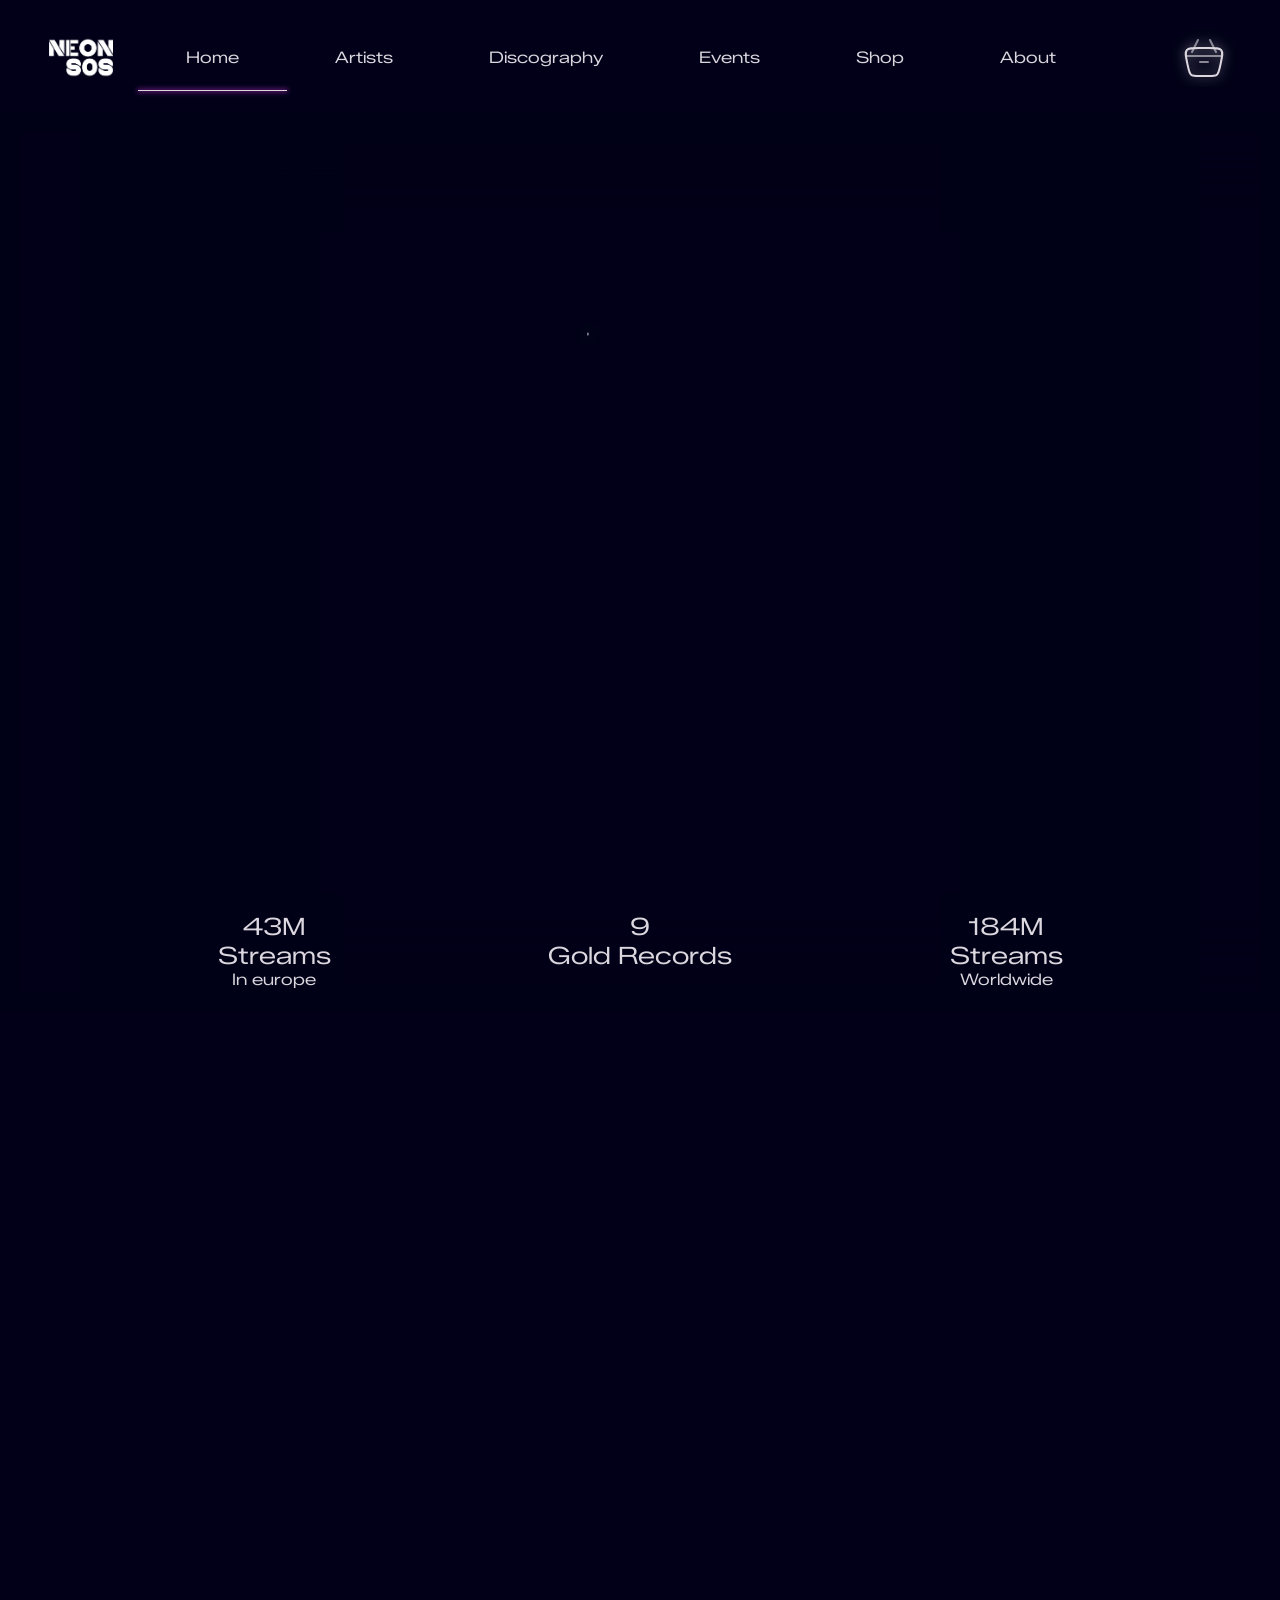
==== commit 7f1ea2d8: "fix navbarAGAIN" ====
--- a/index.html
+++ b/index.html
@@ -94,26 +94,26 @@
       </div>
     </div>
   </section>
-      <section class="newsContainer scrollSnap"style="--imgSize:300px">
+      <section class="newsAllContainer newsDisksContainer scrollSnap"style="--imgSize:300px">
       <div id="newsImages">
-        <img id="newsDisk2" style="--animImg : disk2" src="images/discography-images/disk5.jpg">
-        <img id="newsDisk3" style="--animImg : disk3" src="images/discography-images/disk7.jpg">
-        <img id="newsDisk1" style="--animImg : disk1" src="images/discography-images/disk10.jpg">
+        <img id="newsDisk2" style="--animationName : disk2" src="images/discography-images/disk5.jpg">
+        <img id="newsDisk3" style="--animationName : disk3" src="images/discography-images/disk7.jpg">
+        <img id="newsDisk1" style="--animationName : disk1" src="images/discography-images/disk10.jpg">
       </div>
       <div id="newsText">
-        <h3>Our latest release</h3>
-        <a class="button" href="discography.html">See more</a>
+        <h3 style="--animationName : textDisk">Our latest release</h3>
+        <a class="button"style="--animationName : btnDisk" href="discography.html">See more</a>
       </div>
     </section>
-    <section class="newsContainer scrollSnap">
-      <div id="newsImages" class="" style="--imgSize:400px">
-        <img id="newsDisk2" style="--animImg : disk2" src="images/Merch-img/sweater-glow.png">
-        <img id="newsDisk3" style="--animImg : disk3" src="images/Merch-img/sweater-glow.png">
-        <img id="newsDisk1" style="--animImg : disk1" src="images/Merch-img/sweater-glow.png">
+    <section class="newsAllContainer newsMerchContainer scrollSnap">
+      <div id="newsImages" style="--imgSize:400px; ">
+        <img id="newsMerch1" style="--animationName:merch1;" src="images/Merch-img/sweater-glow.png">
+        <img id="newsMerch2" style="--animationName:merch1;--animationDelay:.2s;" src="images/Merch-img/sweater-glow.png">
+        <img id="newsMerch3" style="--animationName:merch1;--animationDelay:.4s;" src="images/Merch-img/sweater-glow.png">
       </div>
       <div id="newsText">
-        <h3>New merch</h3>
-        <a class="button" href="shop.html">See more</a>
+        <h3 style="--animationName : btnMerch">New merch</h3>
+        <a class="button" style="--animationName : btnMerch" href="shop.html">See more</a>
       </div>
     </section>
 </main>
--- a/styles/style.css
+++ b/styles/style.css
@@ -53,12 +53,12 @@
 .navDesktop {
   display: grid;
   grid-template-columns: repeat(8, 1fr);
-  align-items: center;
-  justify-items: center;
+  place-items: center;
   padding: 1.5rem;
-  position: relative;
   overflow-x: hidden;
   position: fixed;
+  z-index: 10;
+  width: 100%;
   top: 0;
 
   img {
@@ -138,6 +138,7 @@
 }
 
 .button {
+  width: fit-content;
   padding: 10px 15px;
   border-radius: 40px;
   border: 3px;
@@ -164,8 +165,6 @@
   }
 }
 
-
-
 .ham {
   cursor: pointer;
   transition: 400ms ease-out;
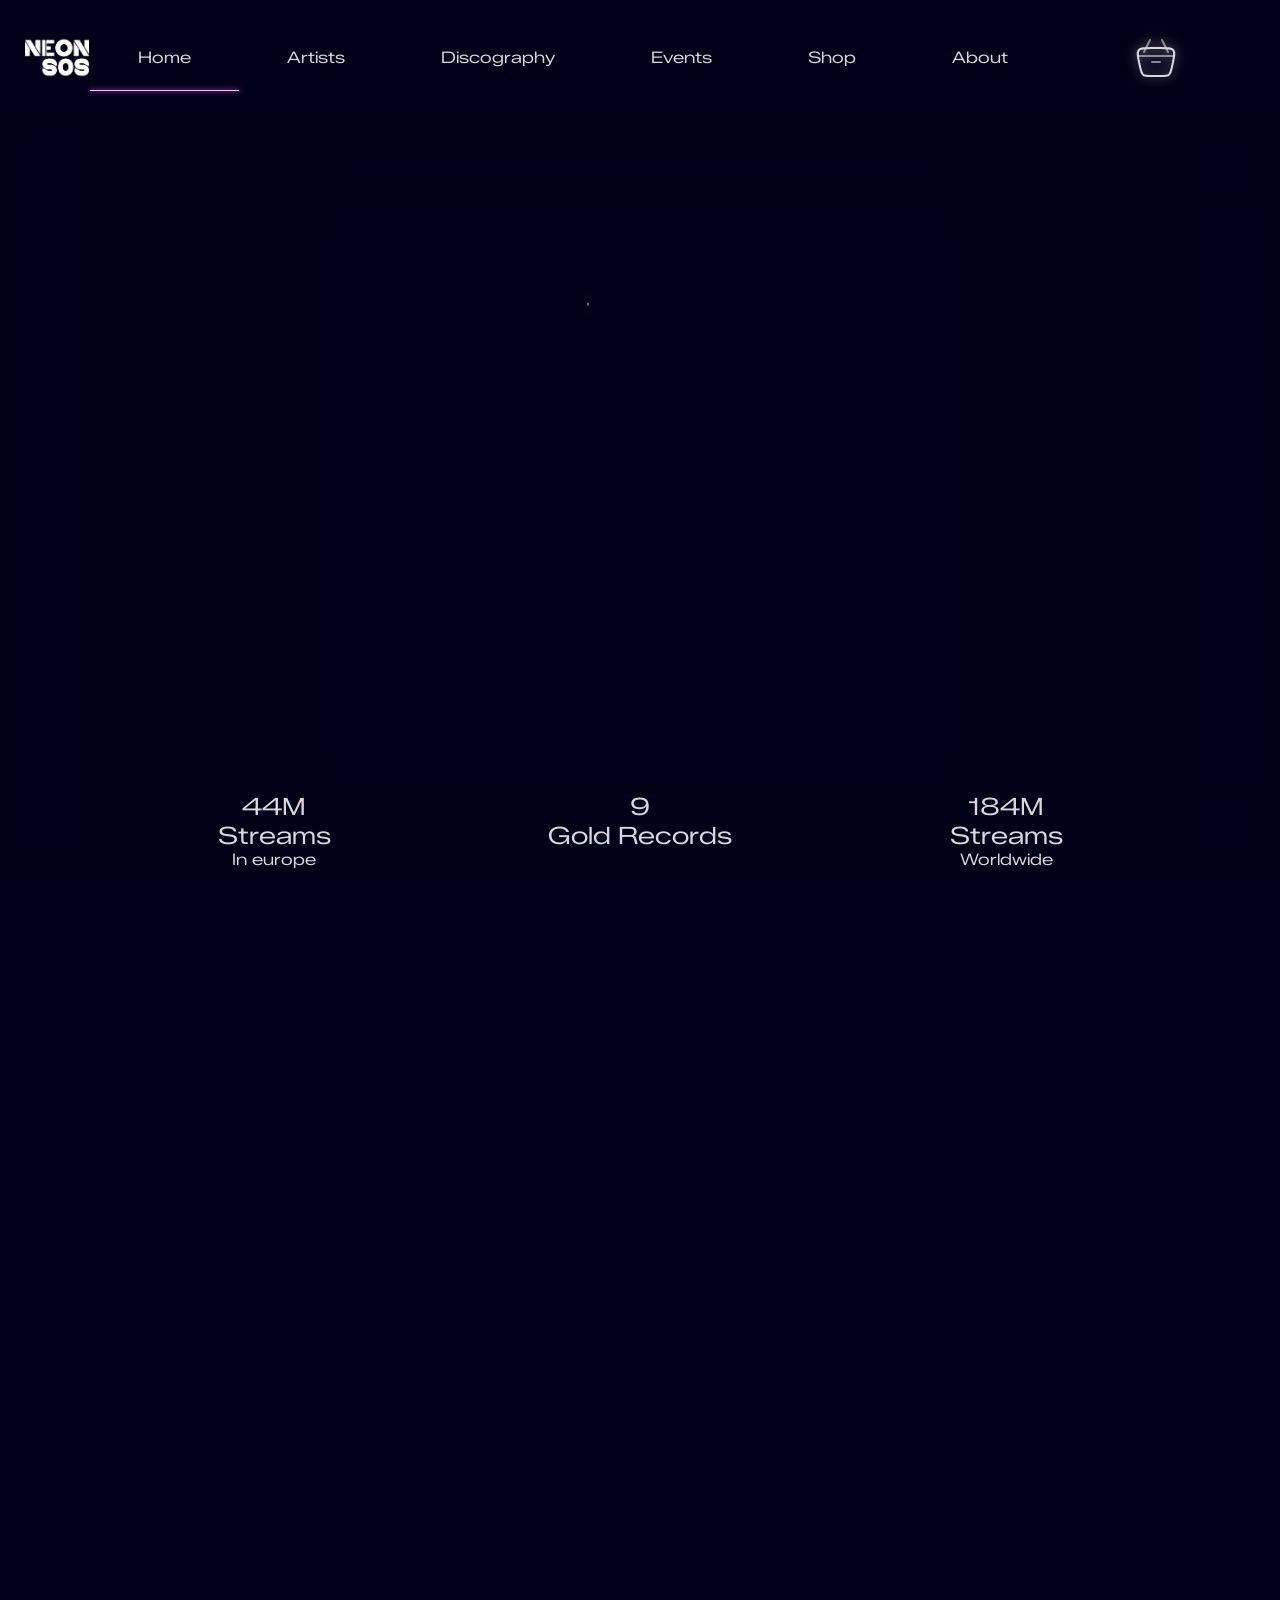
==== commit 96ea28e1: "Merge branch 'dev' of github.com:GigiJuliette/wcs-project1 into shop" ====
--- a/index.html
+++ b/index.html
@@ -94,26 +94,26 @@
       </div>
     </div>
   </section>
-      <section class="newsAllContainer newsDisksContainer scrollSnap"style="--imgSize:300px">
+      <section class="newsContainer scrollSnap"style="--imgSize:300px">
       <div id="newsImages">
-        <img id="newsDisk2" style="--animationName : disk2" src="images/discography-images/disk5.jpg">
-        <img id="newsDisk3" style="--animationName : disk3" src="images/discography-images/disk7.jpg">
-        <img id="newsDisk1" style="--animationName : disk1" src="images/discography-images/disk10.jpg">
+        <img id="newsDisk2" style="--animImg : disk2" src="images/discography-images/disk5.jpg">
+        <img id="newsDisk3" style="--animImg : disk3" src="images/discography-images/disk7.jpg">
+        <img id="newsDisk1" style="--animImg : disk1" src="images/discography-images/disk10.jpg">
       </div>
       <div id="newsText">
-        <h3 style="--animationName : textDisk">Our latest release</h3>
-        <a class="button"style="--animationName : btnDisk" href="discography.html">See more</a>
+        <h3>Our latest release</h3>
+        <a class="button" href="discography.html">See more</a>
       </div>
     </section>
-    <section class="newsAllContainer newsMerchContainer scrollSnap">
-      <div id="newsImages" style="--imgSize:400px; ">
-        <img id="newsMerch1" style="--animationName:merch1;" src="images/Merch-img/sweater-glow.png">
-        <img id="newsMerch2" style="--animationName:merch1;--animationDelay:.2s;" src="images/Merch-img/sweater-glow.png">
-        <img id="newsMerch3" style="--animationName:merch1;--animationDelay:.4s;" src="images/Merch-img/sweater-glow.png">
+    <section class="newsContainer scrollSnap">
+      <div id="newsImages" class="" style="--imgSize:400px">
+        <img id="newsDisk2" style="--animImg : disk2" src="images/Merch-img/sweater-glow.png">
+        <img id="newsDisk3" style="--animImg : disk3" src="images/Merch-img/sweater-glow.png">
+        <img id="newsDisk1" style="--animImg : disk1" src="images/Merch-img/sweater-glow.png">
       </div>
       <div id="newsText">
-        <h3 style="--animationName : btnMerch">New merch</h3>
-        <a class="button" style="--animationName : btnMerch" href="shop.html">See more</a>
+        <h3>New merch</h3>
+        <a class="button" href="shop.html">See more</a>
       </div>
     </section>
 </main>
--- a/styles/style.css
+++ b/styles/style.css
@@ -53,12 +53,12 @@
 .navDesktop {
   display: grid;
   grid-template-columns: repeat(8, 1fr);
-  place-items: center;
+  align-items: center;
+  justify-items: center;
   padding: 1.5rem;
+  position: relative;
   overflow-x: hidden;
   position: fixed;
-  z-index: 10;
-  width: 100%;
   top: 0;
 
   img {
@@ -138,7 +138,6 @@
 }
 
 .button {
-  width: fit-content;
   padding: 10px 15px;
   border-radius: 40px;
   border: 3px;
@@ -165,6 +164,8 @@
   }
 }
 
+
+
 .ham {
   cursor: pointer;
   transition: 400ms ease-out;
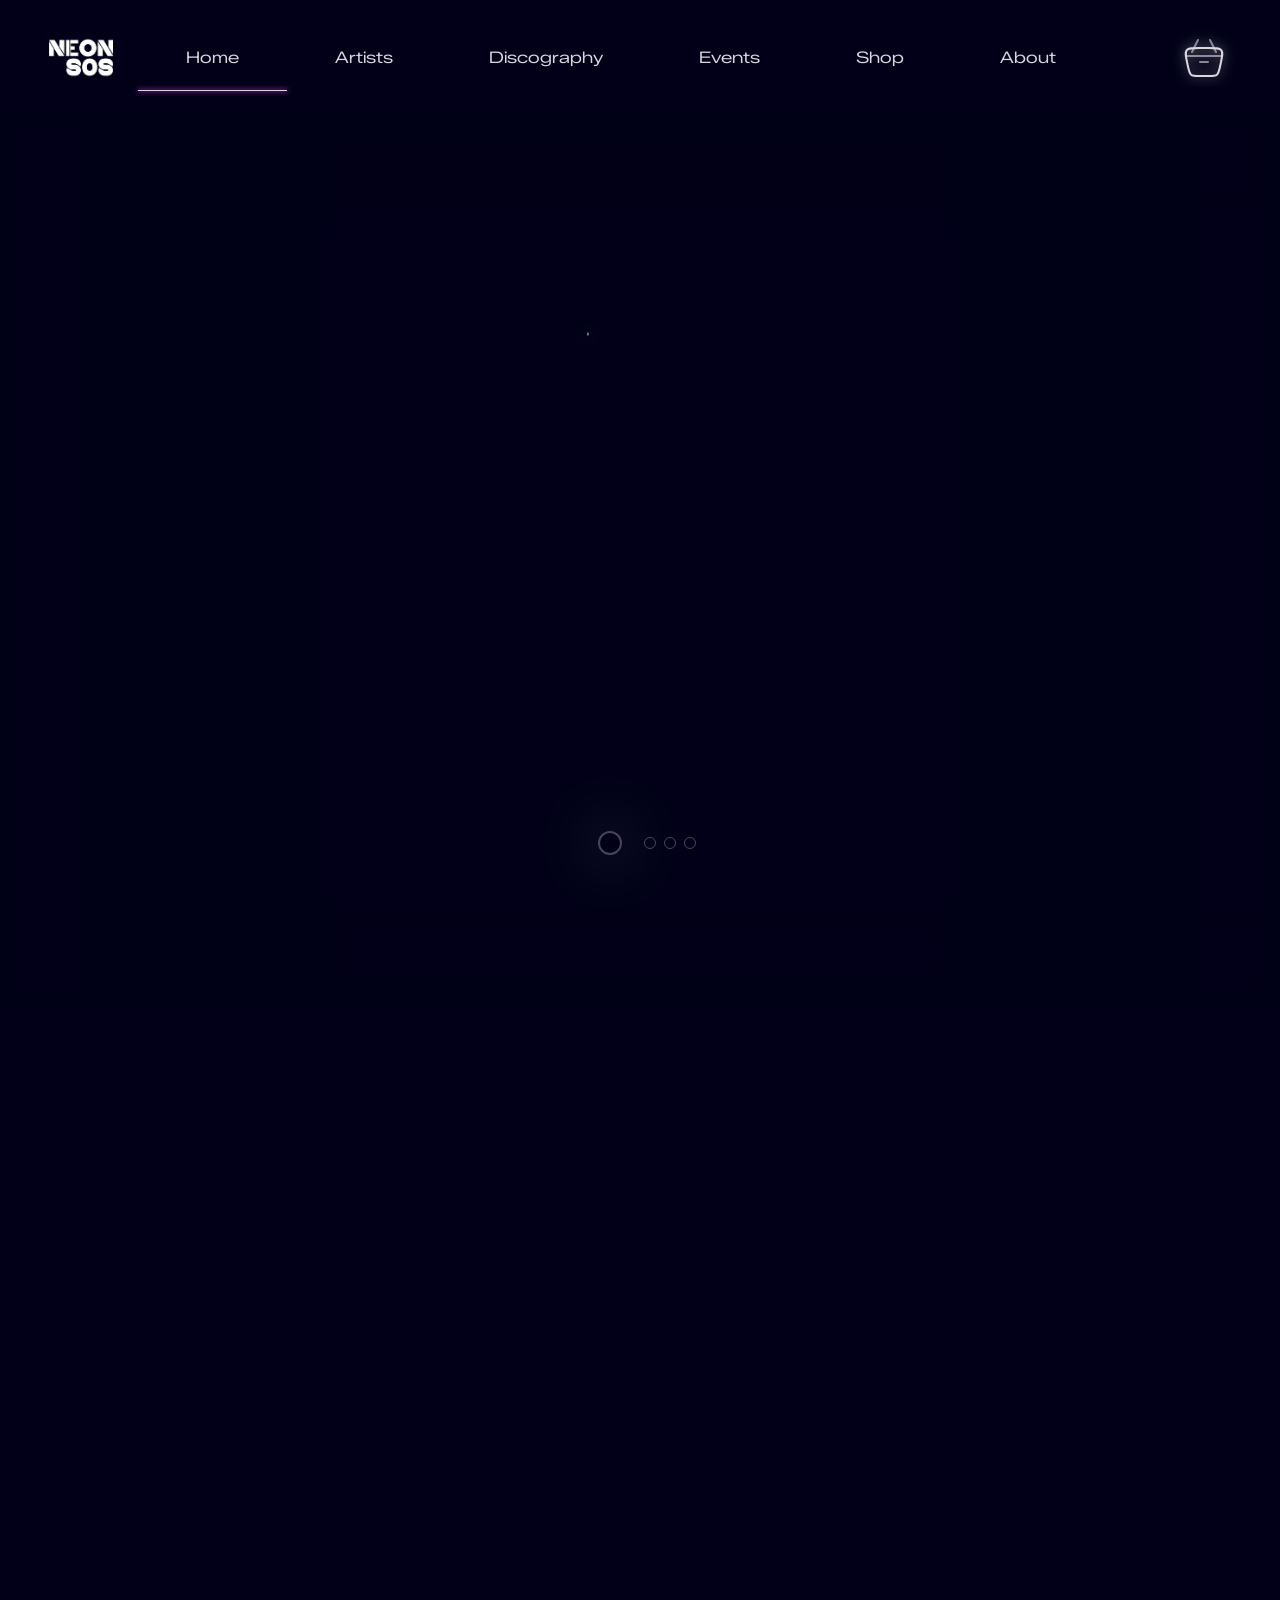
==== commit 7a38a97b: "scroll indicator + new section" ====
--- a/index.html
+++ b/index.html
@@ -16,21 +16,21 @@
 <body>
   <nav>
     <div class="navDesktop">
-    <img src="./assets/icons/logo.png">
-    <!-- Change ".underline" class according to the page we are on. -->
-    <a class="underline" href="index.html">Home</a>
-    <a href="artists.html">Artists</a>
-    <a href="discography.html">Discography</a>
-    <a href="events.html">Events</a>
-    <a href="shop.html">Shop</a>
-    <a href="about.html">About</a>
-    <svg class="cart" xmlns="http://www.w3.org/2000/svg" width="200" height="200" viewBox="0 0 24 24">
-      <g fill="none" stroke-width="1">
-        <path
-          d="M3.555 14.257c-.718-3.353-1.078-5.03-.177-6.143C4.278 7 5.993 7 9.422 7h5.156c3.43 0 5.143 0 6.044 1.114c.9 1.114.541 2.79-.177 6.143l-.429 2c-.487 2.273-.73 3.409-1.555 4.076c-.825.667-1.987.667-4.311.667h-4.3c-2.324 0-3.486 0-4.31-.667c-.826-.667-1.07-1.803-1.556-4.076l-.429-2Z" />
-        <path stroke-linecap="round" stroke-linejoin="round" d="M3 11h18m-11 3h4m4-5l-3-6M6 9l3-6" opacity=".6" />
-      </g>
-    </svg>
+      <img src="./assets/icons/logo.png">
+      <!-- Change ".underline" class according to the page we are on. -->
+      <a class="underline" href="index.html">Home</a>
+      <a href="artists.html">Artists</a>
+      <a href="discography.html">Discography</a>
+      <a href="events.html">Events</a>
+      <a href="shop.html">Shop</a>
+      <a href="about.html">About</a>
+      <svg class="cart" xmlns="http://www.w3.org/2000/svg" width="200" height="200" viewBox="0 0 24 24">
+        <g fill="none" stroke-width="1">
+          <path
+            d="M3.555 14.257c-.718-3.353-1.078-5.03-.177-6.143C4.278 7 5.993 7 9.422 7h5.156c3.43 0 5.143 0 6.044 1.114c.9 1.114.541 2.79-.177 6.143l-.429 2c-.487 2.273-.73 3.409-1.555 4.076c-.825.667-1.987.667-4.311.667h-4.3c-2.324 0-3.486 0-4.31-.667c-.826-.667-1.07-1.803-1.556-4.076l-.429-2Z" />
+          <path stroke-linecap="round" stroke-linejoin="round" d="M3 11h18m-11 3h4m4-5l-3-6M6 9l3-6" opacity=".6" />
+        </g>
+      </svg>
     </div>
     <div class="burgerNav">
       <svg id="burgerToggle" class="ham " viewBox="0 0 100 100" width="80">
@@ -41,7 +41,7 @@
         <path class="line bottom"
           d="m 69.575405,67.073826 h -40 c -13.100415,0 -14.380204,-31.80258 -6.899646,-33.421777 24.612039,-5.327373 -9.016154,52.337577 12.75751,30.563913 l 28.284272,-28.284272" />
       </svg>
-      </div>
+    </div>
     <div class="burgerMenu">
       <a href="index.html">Home</a>
       <a href="artists.html">Artists</a>
@@ -59,67 +59,74 @@
     </div>
 
   </nav>
-  
+
   <main>
-  <section class="hero scrollSnap">
-    <svg id="heroNeon" data-coef="0.4"  width="331" height="89" viewBox="0 0 331 89" fill="none" xmlns="http://www.w3.org/2000/svg">
-      <path
-        d="M57.9629 46.084L54.4473 40.2734V4.14062H57.9629V46.084ZM64.9941 57.6074L61.4785 51.6992V4.14062H64.9941V57.6074ZM72.0254 69.2773L68.5098 63.3203V4.14062H72.0254V69.2773ZM21.6348 43.0566L25.1504 48.8672V85H21.6348V43.0566ZM14.6035 31.5332L18.1191 37.4414V85H14.6035V31.5332ZM7.57227 19.8633L11.0879 25.8203V85H7.57227V19.8633ZM8.79297 4.14062H12.8945L62.6016 85H58.5L8.79297 4.14062ZM17.0938 4.14062H21.2441L70.9023 85H66.7031L17.0938 4.14062ZM25.3457 4.14062H29.4473L75.541 79.2871V4.14062H79.0566V85C79.0566 85 77.6732 85 74.9062 85L25.3457 4.14062ZM4.05664 9.85352V85H0.541016V4.14062C0.541016 4.14062 1.94076 4.14062 4.74023 4.14062L54.3008 85H50.248L4.05664 9.85352ZM105.912 85H102.396V4.14062H105.912V85ZM98.8809 85H95.3652V4.14062H98.8809V85ZM91.8496 85H88.334V4.14062H91.8496V85ZM112.943 67.4219H150.346V70.9375H112.943V74.4531H150.346V77.9688H112.943V81.4844H150.346V85H109.428V4.14062H150.346V7.65625H112.943V11.1719H150.346V14.6875H112.943V18.2031H150.346V21.7188H112.943V35.7812H132.133V39.2969H112.943V42.8125H132.133V46.3281H112.943V49.8438H132.133V53.3594H112.943V67.4219ZM187.504 30.8984C183.728 34.6745 181.84 39.2318 181.84 44.5703C181.84 49.9089 183.728 54.4661 187.504 58.2422C191.28 62.0182 195.837 63.9062 201.176 63.9062C206.514 63.9062 211.072 62.0182 214.848 58.2422C218.624 54.4661 220.512 49.9089 220.512 44.5703C220.512 39.2318 218.624 34.6745 214.848 30.8984C211.072 27.1224 206.514 25.2344 201.176 25.2344C195.837 25.2344 191.28 27.1224 187.504 30.8984ZM180.131 53.457C178.926 50.625 178.324 47.6628 178.324 44.5703C178.324 41.4779 178.926 38.5319 180.131 35.7324C181.335 32.9004 182.963 30.459 185.014 28.4082C187.064 26.3574 189.49 24.7298 192.289 23.5254C195.121 22.321 198.083 21.7188 201.176 21.7188C204.268 21.7188 207.214 22.321 210.014 23.5254C212.846 24.7298 215.287 26.3574 217.338 28.4082C219.389 30.459 221.016 32.9004 222.221 35.7324C223.425 38.5319 224.027 41.4779 224.027 44.5703C224.027 47.6628 223.425 50.625 222.221 53.457C221.016 56.2565 219.389 58.6816 217.338 60.7324C215.287 62.7832 212.846 64.4108 210.014 65.6152C207.214 66.8197 204.268 67.4219 201.176 67.4219C198.083 67.4219 195.121 66.8197 192.289 65.6152C189.49 64.4108 187.064 62.7832 185.014 60.7324C182.963 58.6816 181.335 56.2565 180.131 53.457ZM178.324 31.3379C175.98 35.3743 174.809 39.7852 174.809 44.5703C174.809 49.3555 175.98 53.7663 178.324 57.8027C180.701 61.8392 183.907 65.0456 187.943 67.4219C191.98 69.7656 196.391 70.9375 201.176 70.9375C205.961 70.9375 210.372 69.7656 214.408 67.4219C218.445 65.0456 221.635 61.8392 223.979 57.8027C226.355 53.7663 227.543 49.3555 227.543 44.5703C227.543 39.7852 226.355 35.3743 223.979 31.3379C221.635 27.3014 218.445 24.1113 214.408 21.7676C210.372 19.3913 205.961 18.2031 201.176 18.2031C196.391 18.2031 191.98 19.3913 187.943 21.7676C183.907 24.1113 180.701 27.3014 178.324 31.3379ZM175.297 59.5605C172.628 54.9707 171.293 49.974 171.293 44.5703C171.293 39.1667 172.628 34.1699 175.297 29.5801C177.966 24.9902 181.596 21.3607 186.186 18.6914C190.775 16.0221 195.772 14.6875 201.176 14.6875C206.579 14.6875 211.576 16.0221 216.166 18.6914C220.756 21.3607 224.385 24.9902 227.055 29.5801C229.724 34.1699 231.059 39.1667 231.059 44.5703C231.059 49.974 229.724 54.9707 227.055 59.5605C224.385 64.1504 220.756 67.7799 216.166 70.4492C211.576 73.1185 206.579 74.4531 201.176 74.4531C195.772 74.4531 190.775 73.1185 186.186 70.4492C181.596 67.7799 177.966 64.1504 175.297 59.5605ZM170.414 31.582C168.656 35.7161 167.777 40.0456 167.777 44.5703C167.777 49.0951 168.656 53.4245 170.414 57.5586C172.172 61.6927 174.532 65.2572 177.494 68.252C180.489 71.2142 184.053 73.5742 188.188 75.332C192.322 77.0898 196.651 77.9688 201.176 77.9688C205.701 77.9688 210.03 77.0898 214.164 75.332C218.298 73.5742 221.846 71.2142 224.809 68.252C227.803 65.2572 230.18 61.6927 231.938 57.5586C233.695 53.4245 234.574 49.0951 234.574 44.5703C234.574 40.0456 233.695 35.7161 231.938 31.582C230.18 27.4479 227.803 23.8997 224.809 20.9375C221.846 17.9427 218.298 15.5664 214.164 13.8086C210.03 12.0508 205.701 11.1719 201.176 11.1719C196.651 11.1719 192.322 12.0508 188.188 13.8086C184.053 15.5664 180.489 17.9427 177.494 20.9375C174.532 23.8997 172.172 27.4479 170.414 31.582ZM169.193 63.0762C165.906 57.4121 164.262 51.2435 164.262 44.5703C164.262 37.8971 165.906 31.7285 169.193 26.0645C172.514 20.4004 177.006 15.9245 182.67 12.6367C188.334 9.31641 194.503 7.65625 201.176 7.65625C207.849 7.65625 214.018 9.31641 219.682 12.6367C225.346 15.9245 229.822 20.4004 233.109 26.0645C236.43 31.7285 238.09 37.8971 238.09 44.5703C238.09 51.2435 236.43 57.4121 233.109 63.0762C229.822 68.7402 225.346 73.2324 219.682 76.5527C214.018 79.8405 207.849 81.4844 201.176 81.4844C194.503 81.4844 188.334 79.8405 182.67 76.5527C177.006 73.2324 172.514 68.7402 169.193 63.0762ZM163.92 28.8965C161.804 33.877 160.746 39.1016 160.746 44.5703C160.746 50.0391 161.804 55.2799 163.92 60.293C166.068 65.2734 168.949 69.5703 172.562 73.1836C176.176 76.7969 180.473 79.6777 185.453 81.8262C190.466 83.9421 195.707 85 201.176 85C206.645 85 211.869 83.9421 216.85 81.8262C221.863 79.6777 226.176 76.7969 229.789 73.1836C233.402 69.5703 236.267 65.2734 238.383 60.293C240.531 55.2799 241.605 50.0391 241.605 44.5703C241.605 39.1016 240.531 33.877 238.383 28.8965C236.267 23.8835 233.402 19.5703 229.789 15.957C226.176 12.3438 221.863 9.47917 216.85 7.36328C211.869 5.21484 206.645 4.14062 201.176 4.14062C195.707 4.14062 190.466 5.21484 185.453 7.36328C180.473 9.47917 176.176 12.3438 172.562 15.957C168.949 19.5703 166.068 23.8835 163.92 28.8965ZM160.697 61.6602C158.386 56.224 157.23 50.5273 157.23 44.5703C157.23 38.6133 158.386 32.9329 160.697 27.5293C163.041 22.0931 166.166 17.4219 170.072 13.5156C174.011 9.57682 178.682 6.45182 184.086 4.14062C189.522 1.79688 195.219 0.625 201.176 0.625C207.133 0.625 212.813 1.79688 218.217 4.14062C223.653 6.45182 228.324 9.57682 232.23 13.5156C236.169 17.4219 239.294 22.0931 241.605 27.5293C243.949 32.9329 245.121 38.6133 245.121 44.5703C245.121 50.5273 243.949 56.224 241.605 61.6602C239.294 67.0638 236.169 71.735 232.23 75.6738C228.324 79.5801 223.653 82.6888 218.217 85C212.813 87.3438 207.133 88.5156 201.176 88.5156C195.219 88.5156 189.522 87.3438 184.086 85C178.682 82.6888 174.011 79.5801 170.072 75.6738C166.166 71.735 163.041 67.0638 160.697 61.6602ZM309.818 46.084L306.303 40.2734V4.14062H309.818V46.084ZM316.85 57.6074L313.334 51.6992V4.14062H316.85V57.6074ZM323.881 69.2773L320.365 63.3203V4.14062H323.881V69.2773ZM273.49 43.0566L277.006 48.8672V85H273.49V43.0566ZM266.459 31.5332L269.975 37.4414V85H266.459V31.5332ZM259.428 19.8633L262.943 25.8203V85H259.428V19.8633ZM260.648 4.14062H264.75L314.457 85H310.355L260.648 4.14062ZM268.949 4.14062H273.1L322.758 85H318.559L268.949 4.14062ZM277.201 4.14062H281.303L327.396 79.2871V4.14062H330.912V85C330.912 85 329.529 85 326.762 85L277.201 4.14062ZM255.912 9.85352V85H252.396V4.14062C252.396 4.14062 253.796 4.14062 256.596 4.14062L306.156 85H302.104L255.912 9.85352Z" />
-    </svg>
+    <div class="scrollIndicator">
+      <a class="heroSnap" href="#heroSnap"></a>
+      <a class="counterSnap" href="#counterSnap"></a>
+      <a class="disksSnap" href="#disksSnap"></a>
+      <a class="merchSnap" href="#merchSnap"></a>
+    </div>
+    <section class="hero scrollSnap" data-scroll="heroSnap" id="heroSnap">
+      <svg id="heroNeon" data-coef="0.4" width="331" height="89" viewBox="0 0 331 89" fill="none"
+        xmlns="http://www.w3.org/2000/svg">
+        <path
+          d="M57.9629 46.084L54.4473 40.2734V4.14062H57.9629V46.084ZM64.9941 57.6074L61.4785 51.6992V4.14062H64.9941V57.6074ZM72.0254 69.2773L68.5098 63.3203V4.14062H72.0254V69.2773ZM21.6348 43.0566L25.1504 48.8672V85H21.6348V43.0566ZM14.6035 31.5332L18.1191 37.4414V85H14.6035V31.5332ZM7.57227 19.8633L11.0879 25.8203V85H7.57227V19.8633ZM8.79297 4.14062H12.8945L62.6016 85H58.5L8.79297 4.14062ZM17.0938 4.14062H21.2441L70.9023 85H66.7031L17.0938 4.14062ZM25.3457 4.14062H29.4473L75.541 79.2871V4.14062H79.0566V85C79.0566 85 77.6732 85 74.9062 85L25.3457 4.14062ZM4.05664 9.85352V85H0.541016V4.14062C0.541016 4.14062 1.94076 4.14062 4.74023 4.14062L54.3008 85H50.248L4.05664 9.85352ZM105.912 85H102.396V4.14062H105.912V85ZM98.8809 85H95.3652V4.14062H98.8809V85ZM91.8496 85H88.334V4.14062H91.8496V85ZM112.943 67.4219H150.346V70.9375H112.943V74.4531H150.346V77.9688H112.943V81.4844H150.346V85H109.428V4.14062H150.346V7.65625H112.943V11.1719H150.346V14.6875H112.943V18.2031H150.346V21.7188H112.943V35.7812H132.133V39.2969H112.943V42.8125H132.133V46.3281H112.943V49.8438H132.133V53.3594H112.943V67.4219ZM187.504 30.8984C183.728 34.6745 181.84 39.2318 181.84 44.5703C181.84 49.9089 183.728 54.4661 187.504 58.2422C191.28 62.0182 195.837 63.9062 201.176 63.9062C206.514 63.9062 211.072 62.0182 214.848 58.2422C218.624 54.4661 220.512 49.9089 220.512 44.5703C220.512 39.2318 218.624 34.6745 214.848 30.8984C211.072 27.1224 206.514 25.2344 201.176 25.2344C195.837 25.2344 191.28 27.1224 187.504 30.8984ZM180.131 53.457C178.926 50.625 178.324 47.6628 178.324 44.5703C178.324 41.4779 178.926 38.5319 180.131 35.7324C181.335 32.9004 182.963 30.459 185.014 28.4082C187.064 26.3574 189.49 24.7298 192.289 23.5254C195.121 22.321 198.083 21.7188 201.176 21.7188C204.268 21.7188 207.214 22.321 210.014 23.5254C212.846 24.7298 215.287 26.3574 217.338 28.4082C219.389 30.459 221.016 32.9004 222.221 35.7324C223.425 38.5319 224.027 41.4779 224.027 44.5703C224.027 47.6628 223.425 50.625 222.221 53.457C221.016 56.2565 219.389 58.6816 217.338 60.7324C215.287 62.7832 212.846 64.4108 210.014 65.6152C207.214 66.8197 204.268 67.4219 201.176 67.4219C198.083 67.4219 195.121 66.8197 192.289 65.6152C189.49 64.4108 187.064 62.7832 185.014 60.7324C182.963 58.6816 181.335 56.2565 180.131 53.457ZM178.324 31.3379C175.98 35.3743 174.809 39.7852 174.809 44.5703C174.809 49.3555 175.98 53.7663 178.324 57.8027C180.701 61.8392 183.907 65.0456 187.943 67.4219C191.98 69.7656 196.391 70.9375 201.176 70.9375C205.961 70.9375 210.372 69.7656 214.408 67.4219C218.445 65.0456 221.635 61.8392 223.979 57.8027C226.355 53.7663 227.543 49.3555 227.543 44.5703C227.543 39.7852 226.355 35.3743 223.979 31.3379C221.635 27.3014 218.445 24.1113 214.408 21.7676C210.372 19.3913 205.961 18.2031 201.176 18.2031C196.391 18.2031 191.98 19.3913 187.943 21.7676C183.907 24.1113 180.701 27.3014 178.324 31.3379ZM175.297 59.5605C172.628 54.9707 171.293 49.974 171.293 44.5703C171.293 39.1667 172.628 34.1699 175.297 29.5801C177.966 24.9902 181.596 21.3607 186.186 18.6914C190.775 16.0221 195.772 14.6875 201.176 14.6875C206.579 14.6875 211.576 16.0221 216.166 18.6914C220.756 21.3607 224.385 24.9902 227.055 29.5801C229.724 34.1699 231.059 39.1667 231.059 44.5703C231.059 49.974 229.724 54.9707 227.055 59.5605C224.385 64.1504 220.756 67.7799 216.166 70.4492C211.576 73.1185 206.579 74.4531 201.176 74.4531C195.772 74.4531 190.775 73.1185 186.186 70.4492C181.596 67.7799 177.966 64.1504 175.297 59.5605ZM170.414 31.582C168.656 35.7161 167.777 40.0456 167.777 44.5703C167.777 49.0951 168.656 53.4245 170.414 57.5586C172.172 61.6927 174.532 65.2572 177.494 68.252C180.489 71.2142 184.053 73.5742 188.188 75.332C192.322 77.0898 196.651 77.9688 201.176 77.9688C205.701 77.9688 210.03 77.0898 214.164 75.332C218.298 73.5742 221.846 71.2142 224.809 68.252C227.803 65.2572 230.18 61.6927 231.938 57.5586C233.695 53.4245 234.574 49.0951 234.574 44.5703C234.574 40.0456 233.695 35.7161 231.938 31.582C230.18 27.4479 227.803 23.8997 224.809 20.9375C221.846 17.9427 218.298 15.5664 214.164 13.8086C210.03 12.0508 205.701 11.1719 201.176 11.1719C196.651 11.1719 192.322 12.0508 188.188 13.8086C184.053 15.5664 180.489 17.9427 177.494 20.9375C174.532 23.8997 172.172 27.4479 170.414 31.582ZM169.193 63.0762C165.906 57.4121 164.262 51.2435 164.262 44.5703C164.262 37.8971 165.906 31.7285 169.193 26.0645C172.514 20.4004 177.006 15.9245 182.67 12.6367C188.334 9.31641 194.503 7.65625 201.176 7.65625C207.849 7.65625 214.018 9.31641 219.682 12.6367C225.346 15.9245 229.822 20.4004 233.109 26.0645C236.43 31.7285 238.09 37.8971 238.09 44.5703C238.09 51.2435 236.43 57.4121 233.109 63.0762C229.822 68.7402 225.346 73.2324 219.682 76.5527C214.018 79.8405 207.849 81.4844 201.176 81.4844C194.503 81.4844 188.334 79.8405 182.67 76.5527C177.006 73.2324 172.514 68.7402 169.193 63.0762ZM163.92 28.8965C161.804 33.877 160.746 39.1016 160.746 44.5703C160.746 50.0391 161.804 55.2799 163.92 60.293C166.068 65.2734 168.949 69.5703 172.562 73.1836C176.176 76.7969 180.473 79.6777 185.453 81.8262C190.466 83.9421 195.707 85 201.176 85C206.645 85 211.869 83.9421 216.85 81.8262C221.863 79.6777 226.176 76.7969 229.789 73.1836C233.402 69.5703 236.267 65.2734 238.383 60.293C240.531 55.2799 241.605 50.0391 241.605 44.5703C241.605 39.1016 240.531 33.877 238.383 28.8965C236.267 23.8835 233.402 19.5703 229.789 15.957C226.176 12.3438 221.863 9.47917 216.85 7.36328C211.869 5.21484 206.645 4.14062 201.176 4.14062C195.707 4.14062 190.466 5.21484 185.453 7.36328C180.473 9.47917 176.176 12.3438 172.562 15.957C168.949 19.5703 166.068 23.8835 163.92 28.8965ZM160.697 61.6602C158.386 56.224 157.23 50.5273 157.23 44.5703C157.23 38.6133 158.386 32.9329 160.697 27.5293C163.041 22.0931 166.166 17.4219 170.072 13.5156C174.011 9.57682 178.682 6.45182 184.086 4.14062C189.522 1.79688 195.219 0.625 201.176 0.625C207.133 0.625 212.813 1.79688 218.217 4.14062C223.653 6.45182 228.324 9.57682 232.23 13.5156C236.169 17.4219 239.294 22.0931 241.605 27.5293C243.949 32.9329 245.121 38.6133 245.121 44.5703C245.121 50.5273 243.949 56.224 241.605 61.6602C239.294 67.0638 236.169 71.735 232.23 75.6738C228.324 79.5801 223.653 82.6888 218.217 85C212.813 87.3438 207.133 88.5156 201.176 88.5156C195.219 88.5156 189.522 87.3438 184.086 85C178.682 82.6888 174.011 79.5801 170.072 75.6738C166.166 71.735 163.041 67.0638 160.697 61.6602ZM309.818 46.084L306.303 40.2734V4.14062H309.818V46.084ZM316.85 57.6074L313.334 51.6992V4.14062H316.85V57.6074ZM323.881 69.2773L320.365 63.3203V4.14062H323.881V69.2773ZM273.49 43.0566L277.006 48.8672V85H273.49V43.0566ZM266.459 31.5332L269.975 37.4414V85H266.459V31.5332ZM259.428 19.8633L262.943 25.8203V85H259.428V19.8633ZM260.648 4.14062H264.75L314.457 85H310.355L260.648 4.14062ZM268.949 4.14062H273.1L322.758 85H318.559L268.949 4.14062ZM277.201 4.14062H281.303L327.396 79.2871V4.14062H330.912V85C330.912 85 329.529 85 326.762 85L277.201 4.14062ZM255.912 9.85352V85H252.396V4.14062C252.396 4.14062 253.796 4.14062 256.596 4.14062L306.156 85H302.104L255.912 9.85352Z" />
+      </svg>
 
-    <svg id="hero808" data-coef="0.1" width="240" height="89" viewBox="0 0 240 89" fill="none" xmlns="http://www.w3.org/2000/svg">
-      <path
-        d="M31.5215 32.2656H44.5586C48.4974 32.2656 52.2734 32.9492 55.8867 34.3164C59.5326 35.651 62.7389 37.5065 65.5059 39.8828C68.3053 42.2591 70.5352 45.2051 72.1953 48.7207C73.8555 52.2363 74.6855 56.0286 74.6855 60.0977C74.6855 65.6315 73.2858 70.5794 70.4863 74.9414C67.7194 79.3034 63.9922 82.6562 59.3047 85C54.6497 87.3438 49.4902 88.5156 43.8262 88.5156H32.2539C27.8919 88.5156 23.7741 87.8158 19.9004 86.416C16.0267 85.0488 12.6413 83.1445 9.74414 80.7031C6.87956 78.2617 4.60091 75.2507 2.9082 71.6699C1.24805 68.0566 0.417969 64.1341 0.417969 59.9023C0.417969 54.7917 1.70378 50.153 4.27539 45.9863L6.81445 48.623C4.89388 52.1061 3.93359 55.8659 3.93359 59.9023C3.93359 64.8828 5.20312 69.3099 7.74219 73.1836C10.3138 77.0247 13.7318 79.9544 17.9961 81.9727C22.293 83.9909 27.0456 85 32.2539 85H43.8262C48.8392 85 53.4128 83.9909 57.5469 81.9727C61.681 79.9219 64.985 76.9922 67.459 73.1836C69.9329 69.3424 71.1699 64.9805 71.1699 60.0977C71.1699 56.5169 70.4049 53.1803 68.875 50.0879C67.3451 46.9954 65.3268 44.4238 62.8203 42.373C60.3138 40.3223 57.4492 38.7109 54.2266 37.5391C51.0365 36.3672 47.7487 35.7812 44.3633 35.7812H31.4727C24.832 35.7812 21.5117 33.3887 21.5117 28.6035C21.5117 26.4551 22.4395 24.7786 24.2949 23.5742C26.1504 22.3372 28.4779 21.7188 31.2773 21.7188H42.8496C46.0072 21.7188 48.5788 22.3698 50.5645 23.6719C52.5827 24.974 53.5918 26.9271 53.5918 29.5312C53.5918 30.6706 53.3965 31.5495 53.0059 32.168L49.7344 31.4844C49.9622 31.1589 50.0762 30.5078 50.0762 29.5312C50.0762 26.6667 47.6673 25.2344 42.8496 25.2344H31.2773C29.487 25.2344 27.9896 25.5273 26.7852 26.1133C25.6133 26.6992 25.0273 27.5293 25.0273 28.6035C25.0273 30.0684 25.597 31.0449 26.7363 31.5332C27.8757 32.0215 29.4707 32.2656 31.5215 32.2656ZM43.582 56.875H30.5449C26.6061 56.875 22.8138 56.2077 19.168 54.873C15.5547 53.5059 12.3483 51.6341 9.54883 49.2578C6.7819 46.849 4.56836 43.8542 2.9082 40.2734C1.24805 36.6927 0.417969 32.8027 0.417969 28.6035C0.417969 23.265 1.80143 18.4473 4.56836 14.1504C7.36784 9.85352 11.1113 6.5332 15.7988 4.18945C20.4863 1.81315 25.6458 0.625 31.2773 0.625H42.8496C47.2116 0.625 51.3294 1.32487 55.2031 2.72461C59.1094 4.12435 62.4948 6.07747 65.3594 8.58398C68.224 11.0579 70.4863 14.1178 72.1465 17.7637C73.8392 21.377 74.6855 25.2995 74.6855 29.5312C74.6855 34.6419 73.3997 39.2806 70.8281 43.4473L68.2891 40.8105C70.2096 37.3275 71.1699 33.5677 71.1699 29.5312C71.1699 24.5508 69.8841 20.1074 67.3125 16.2012C64.7734 12.2949 61.3555 9.31641 57.0586 7.26562C52.7943 5.18229 48.0579 4.14062 42.8496 4.14062H31.2773C27.5339 4.14062 23.9857 4.74284 20.6328 5.94727C17.3125 7.15169 14.4154 8.81185 11.9414 10.9277C9.5 13.0436 7.54688 15.6315 6.08203 18.6914C4.64974 21.7513 3.93359 25.0553 3.93359 28.6035C3.93359 32.3145 4.69857 35.765 6.22852 38.9551C7.75846 42.1126 9.77669 44.7331 12.2832 46.8164C14.7897 48.8672 17.638 50.4785 20.8281 51.6504C24.0508 52.7897 27.3548 53.3594 30.7402 53.3594H43.6309C46.4629 53.3594 48.8229 53.9128 50.7109 55.0195C52.6315 56.1263 53.5918 57.819 53.5918 60.0977C53.5918 62.5391 52.6803 64.3783 50.8574 65.6152C49.0345 66.8197 46.6908 67.4219 43.8262 67.4219H32.2539C29.0638 67.4219 26.4759 66.8197 24.4902 65.6152C22.5046 64.3783 21.5117 62.474 21.5117 59.9023C21.5117 58.5352 21.6908 57.526 22.0488 56.875L25.418 57.6074C25.1576 58.0632 25.0273 58.8281 25.0273 59.9023C25.0273 61.4323 25.6621 62.4902 26.9316 63.0762C28.2012 63.6296 29.9753 63.9062 32.2539 63.9062H43.8262C47.9928 63.9062 50.0762 62.6367 50.0762 60.0977C50.0762 57.9492 47.9115 56.875 43.582 56.875ZM44.0215 49.8438H30.7402C24.2949 49.8438 18.7936 47.8092 14.2363 43.7402C9.71159 39.6712 7.44922 34.6257 7.44922 28.6035C7.44922 22.4837 9.74414 17.4707 14.334 13.5645C18.9564 9.62565 24.6042 7.65625 31.2773 7.65625H42.8496C47.4069 7.65625 51.5573 8.53516 55.3008 10.293C59.0443 12.0508 62.0391 14.6224 64.2852 18.0078C66.5312 21.3607 67.6543 25.2018 67.6543 29.5312C67.6543 32.6888 66.9707 35.6348 65.6035 38.3691L62.7227 36.6113C63.6667 34.3652 64.1387 32.0052 64.1387 29.5312C64.1387 23.9648 62.1042 19.5215 58.0352 16.2012C53.9661 12.8483 48.9043 11.1719 42.8496 11.1719H31.2773C25.5482 11.1719 20.7305 12.7832 16.8242 16.0059C12.918 19.2285 10.9648 23.4277 10.9648 28.6035C10.9648 31.3704 11.502 33.8932 12.5762 36.1719C13.6829 38.418 15.1478 40.2734 16.9707 41.7383C18.8262 43.2031 20.9421 44.3424 23.3184 45.1562C25.6947 45.9375 28.2012 46.3281 30.8379 46.3281H44.0703C47.0326 46.3281 49.7507 46.8652 52.2246 47.9395C54.7311 49.0137 56.7493 50.625 58.2793 52.7734C59.8418 54.8893 60.623 57.3307 60.623 60.0977C60.623 64.5573 59.028 68.0729 55.8379 70.6445C52.6478 73.1836 48.6439 74.4531 43.8262 74.4531H32.2539C27.1432 74.4531 22.8952 73.1836 19.5098 70.6445C16.1569 68.0729 14.4805 64.4922 14.4805 59.9023C14.4805 58.0469 14.8223 56.2565 15.5059 54.5312L18.7773 55.8496C18.2565 57.0215 17.9961 58.3724 17.9961 59.9023C17.9961 63.4505 19.3307 66.1849 22 68.1055C24.7018 69.9935 28.1198 70.9375 32.2539 70.9375H43.8262C47.6673 70.9375 50.8411 69.9935 53.3477 68.1055C55.8542 66.1849 57.1074 63.5156 57.1074 60.0977C57.1074 56.9401 55.8216 54.4499 53.25 52.627C50.7109 50.7715 47.6348 49.8438 44.0215 49.8438ZM44.2656 42.8125H31.0332C26.4108 42.8125 22.4883 41.543 19.2656 39.0039C16.0755 36.4648 14.4805 32.998 14.4805 28.6035C14.4805 24.4043 16.0918 21.0352 19.3145 18.4961C22.5371 15.957 26.5247 14.6875 31.2773 14.6875H42.8496C47.9277 14.6875 52.1595 16.0221 55.5449 18.6914C58.9303 21.3281 60.623 24.9414 60.623 29.5312C60.623 31.3867 60.2975 33.0632 59.6465 34.5605L56.375 33.2422C56.8633 32.2656 57.1074 31.0286 57.1074 29.5312C57.1074 25.9505 55.7565 23.1673 53.0547 21.1816C50.3529 19.196 46.9512 18.2031 42.8496 18.2031H31.2773C27.5013 18.2031 24.3438 19.1471 21.8047 21.0352C19.2656 22.9232 17.9961 25.446 17.9961 28.6035C17.9961 32.054 19.2493 34.707 21.7559 36.5625C24.2949 38.3854 27.4036 39.2969 31.082 39.2969H44.3633C50.776 39.2969 56.2611 41.3314 60.8184 45.4004C65.3757 49.4368 67.6543 54.3359 67.6543 60.0977C67.6543 64.3294 66.5638 68.0892 64.3828 71.377C62.2344 74.6647 59.3535 77.1712 55.7402 78.8965C52.1595 80.6217 48.1882 81.4844 43.8262 81.4844H32.2539C27.6966 81.4844 23.5462 80.638 19.8027 78.9453C16.0592 77.2201 13.0645 74.6973 10.8184 71.377C8.57227 68.0566 7.44922 64.2318 7.44922 59.9023C7.44922 56.7448 8.13281 53.7988 9.5 51.0645L12.3809 52.8223C11.4368 55.0684 10.9648 57.4284 10.9648 59.9023C10.9648 63.6133 11.9251 66.8685 13.8457 69.668C15.7988 72.4349 18.3704 74.5182 21.5605 75.918C24.7507 77.2852 28.3151 77.9688 32.2539 77.9688H43.8262C49.5879 77.9688 54.4056 76.3574 58.2793 73.1348C62.1855 69.8796 64.1387 65.5339 64.1387 60.0977C64.1387 56.6146 63.1947 53.5384 61.3066 50.8691C59.4512 48.1999 57.026 46.1979 54.0312 44.8633C51.0365 43.4961 47.7812 42.8125 44.2656 42.8125ZM86.1113 67.5195C82.7259 60.8138 81.0332 53.1641 81.0332 44.5703C81.0332 35.9766 82.7259 28.3268 86.1113 21.6211C89.4967 14.9154 94.1517 9.73958 100.076 6.09375C106.001 2.44792 112.674 0.625 120.096 0.625C127.518 0.625 134.191 2.44792 140.115 6.09375C146.04 9.73958 150.695 14.9154 154.08 21.6211C157.465 28.3268 159.158 35.9766 159.158 44.5703C159.158 53.1641 157.465 60.8138 154.08 67.5195C150.695 74.2253 146.04 79.401 140.115 83.0469C134.191 86.6927 127.518 88.5156 120.096 88.5156C112.674 88.5156 106.001 86.6927 100.076 83.0469C94.1517 79.401 89.4967 74.2253 86.1113 67.5195ZM133.182 27.7734C136.437 31.7773 138.064 37.3763 138.064 44.5703C138.064 51.7643 136.437 57.3796 133.182 61.416C129.959 65.4199 125.597 67.4219 120.096 67.4219C114.594 67.4219 110.216 65.4199 106.961 61.416C103.738 57.3796 102.127 51.7643 102.127 44.5703C102.127 37.3763 103.738 31.7773 106.961 27.7734C110.216 23.737 114.594 21.7188 120.096 21.7188C125.597 21.7188 129.959 23.737 133.182 27.7734ZM138.162 22.793C142.785 28.1966 145.096 35.4557 145.096 44.5703C145.096 53.6849 142.785 60.944 138.162 66.3477C133.572 71.7513 127.55 74.4531 120.096 74.4531C112.641 74.4531 106.603 71.7513 101.98 66.3477C97.3906 60.944 95.0957 53.6849 95.0957 44.5703C95.0957 35.4557 97.3906 28.1966 101.98 22.793C106.603 17.3893 112.641 14.6875 120.096 14.6875C127.55 14.6875 133.572 17.3893 138.162 22.793ZM147.977 25.1855C150.743 30.7845 152.127 37.2461 152.127 44.5703C152.127 51.8945 150.743 58.3724 147.977 64.0039C145.242 69.6029 141.45 73.916 136.6 76.9434C131.749 79.9707 126.248 81.4844 120.096 81.4844C113.943 81.4844 108.442 79.9707 103.592 76.9434C98.7415 73.916 94.9329 69.6029 92.166 64.0039C89.4316 58.3724 88.0645 51.8945 88.0645 44.5703C88.0645 37.2461 89.4316 30.7845 92.166 25.1855C94.9329 19.554 98.7415 15.2246 103.592 12.1973C108.442 9.16992 113.943 7.65625 120.096 7.65625C126.248 7.65625 131.749 9.16992 136.6 12.1973C141.45 15.2246 145.242 19.554 147.977 25.1855ZM109.451 30.2148C106.912 33.5352 105.643 38.3203 105.643 44.5703C105.643 50.8203 106.912 55.6055 109.451 58.9258C112.023 62.2461 115.571 63.9062 120.096 63.9062C124.62 63.9062 128.152 62.2461 130.691 58.9258C133.263 55.6055 134.549 50.8203 134.549 44.5703C134.549 38.3203 133.263 33.5352 130.691 30.2148C128.152 26.8945 124.62 25.2344 120.096 25.2344C115.571 25.2344 112.023 26.8945 109.451 30.2148ZM104.471 25.2832C100.564 29.9707 98.6113 36.3997 98.6113 44.5703C98.6113 52.7409 100.564 59.1862 104.471 63.9062C108.41 68.5938 113.618 70.9375 120.096 70.9375C126.574 70.9375 131.766 68.5938 135.672 63.9062C139.611 59.1862 141.58 52.7409 141.58 44.5703C141.58 36.3997 139.611 29.9707 135.672 25.2832C131.766 20.5632 126.574 18.2031 120.096 18.2031C113.618 18.2031 108.41 20.5632 104.471 25.2832ZM99.4902 20.3027C94.2168 26.39 91.5801 34.4792 91.5801 44.5703C91.5801 54.6615 94.2168 62.7507 99.4902 68.8379C104.796 74.9251 111.665 77.9688 120.096 77.9688C128.527 77.9688 135.379 74.9251 140.652 68.8379C145.958 62.7507 148.611 54.6615 148.611 44.5703C148.611 34.4792 145.958 26.39 140.652 20.3027C135.379 14.2155 128.527 11.1719 120.096 11.1719C111.665 11.1719 104.796 14.2155 99.4902 20.3027ZM87.2344 28.0664C85.444 33.112 84.5488 38.6133 84.5488 44.5703C84.5488 50.5273 85.444 56.0449 87.2344 61.123C89.0247 66.1686 91.4824 70.4329 94.6074 73.916C97.765 77.3991 101.525 80.1172 105.887 82.0703C110.281 84.0234 115.018 85 120.096 85C125.174 85 129.894 84.0234 134.256 82.0703C138.65 80.1172 142.41 77.3991 145.535 73.916C148.693 70.4329 151.167 66.1686 152.957 61.123C154.747 56.0449 155.643 50.5273 155.643 44.5703C155.643 38.6133 154.747 33.112 152.957 28.0664C151.167 22.9883 148.693 18.7077 145.535 15.2246C142.41 11.7415 138.65 9.02344 134.256 7.07031C129.894 5.11719 125.174 4.14062 120.096 4.14062C115.018 4.14062 110.281 5.11719 105.887 7.07031C101.525 9.02344 97.765 11.7415 94.6074 15.2246C91.4824 18.7077 89.0247 22.9883 87.2344 28.0664ZM196.756 32.2656H209.793C213.732 32.2656 217.508 32.9492 221.121 34.3164C224.767 35.651 227.973 37.5065 230.74 39.8828C233.54 42.2591 235.77 45.2051 237.43 48.7207C239.09 52.2363 239.92 56.0286 239.92 60.0977C239.92 65.6315 238.52 70.5794 235.721 74.9414C232.954 79.3034 229.227 82.6562 224.539 85C219.884 87.3438 214.725 88.5156 209.061 88.5156H197.488C193.126 88.5156 189.008 87.8158 185.135 86.416C181.261 85.0488 177.876 83.1445 174.979 80.7031C172.114 78.2617 169.835 75.2507 168.143 71.6699C166.482 68.0566 165.652 64.1341 165.652 59.9023C165.652 54.7917 166.938 50.153 169.51 45.9863L172.049 48.623C170.128 52.1061 169.168 55.8659 169.168 59.9023C169.168 64.8828 170.438 69.3099 172.977 73.1836C175.548 77.0247 178.966 79.9544 183.23 81.9727C187.527 83.9909 192.28 85 197.488 85H209.061C214.074 85 218.647 83.9909 222.781 81.9727C226.915 79.9219 230.219 76.9922 232.693 73.1836C235.167 69.3424 236.404 64.9805 236.404 60.0977C236.404 56.5169 235.639 53.1803 234.109 50.0879C232.579 46.9954 230.561 44.4238 228.055 42.373C225.548 40.3223 222.684 38.7109 219.461 37.5391C216.271 36.3672 212.983 35.7812 209.598 35.7812H196.707C190.066 35.7812 186.746 33.3887 186.746 28.6035C186.746 26.4551 187.674 24.7786 189.529 23.5742C191.385 22.3372 193.712 21.7188 196.512 21.7188H208.084C211.242 21.7188 213.813 22.3698 215.799 23.6719C217.817 24.974 218.826 26.9271 218.826 29.5312C218.826 30.6706 218.631 31.5495 218.24 32.168L214.969 31.4844C215.197 31.1589 215.311 30.5078 215.311 29.5312C215.311 26.6667 212.902 25.2344 208.084 25.2344H196.512C194.721 25.2344 193.224 25.5273 192.02 26.1133C190.848 26.6992 190.262 27.5293 190.262 28.6035C190.262 30.0684 190.831 31.0449 191.971 31.5332C193.11 32.0215 194.705 32.2656 196.756 32.2656ZM208.816 56.875H195.779C191.84 56.875 188.048 56.2077 184.402 54.873C180.789 53.5059 177.583 51.6341 174.783 49.2578C172.016 46.849 169.803 43.8542 168.143 40.2734C166.482 36.6927 165.652 32.8027 165.652 28.6035C165.652 23.265 167.036 18.4473 169.803 14.1504C172.602 9.85352 176.346 6.5332 181.033 4.18945C185.721 1.81315 190.88 0.625 196.512 0.625H208.084C212.446 0.625 216.564 1.32487 220.438 2.72461C224.344 4.12435 227.729 6.07747 230.594 8.58398C233.458 11.0579 235.721 14.1178 237.381 17.7637C239.074 21.377 239.92 25.2995 239.92 29.5312C239.92 34.6419 238.634 39.2806 236.062 43.4473L233.523 40.8105C235.444 37.3275 236.404 33.5677 236.404 29.5312C236.404 24.5508 235.118 20.1074 232.547 16.2012C230.008 12.2949 226.59 9.31641 222.293 7.26562C218.029 5.18229 213.292 4.14062 208.084 4.14062H196.512C192.768 4.14062 189.22 4.74284 185.867 5.94727C182.547 7.15169 179.65 8.81185 177.176 10.9277C174.734 13.0436 172.781 15.6315 171.316 18.6914C169.884 21.7513 169.168 25.0553 169.168 28.6035C169.168 32.3145 169.933 35.765 171.463 38.9551C172.993 42.1126 175.011 44.7331 177.518 46.8164C180.024 48.8672 182.872 50.4785 186.062 51.6504C189.285 52.7897 192.589 53.3594 195.975 53.3594H208.865C211.697 53.3594 214.057 53.9128 215.945 55.0195C217.866 56.1263 218.826 57.819 218.826 60.0977C218.826 62.5391 217.915 64.3783 216.092 65.6152C214.269 66.8197 211.925 67.4219 209.061 67.4219H197.488C194.298 67.4219 191.71 66.8197 189.725 65.6152C187.739 64.3783 186.746 62.474 186.746 59.9023C186.746 58.5352 186.925 57.526 187.283 56.875L190.652 57.6074C190.392 58.0632 190.262 58.8281 190.262 59.9023C190.262 61.4323 190.896 62.4902 192.166 63.0762C193.436 63.6296 195.21 63.9062 197.488 63.9062H209.061C213.227 63.9062 215.311 62.6367 215.311 60.0977C215.311 57.9492 213.146 56.875 208.816 56.875ZM209.256 49.8438H195.975C189.529 49.8438 184.028 47.8092 179.471 43.7402C174.946 39.6712 172.684 34.6257 172.684 28.6035C172.684 22.4837 174.979 17.4707 179.568 13.5645C184.191 9.62565 189.839 7.65625 196.512 7.65625H208.084C212.641 7.65625 216.792 8.53516 220.535 10.293C224.279 12.0508 227.273 14.6224 229.52 18.0078C231.766 21.3607 232.889 25.2018 232.889 29.5312C232.889 32.6888 232.205 35.6348 230.838 38.3691L227.957 36.6113C228.901 34.3652 229.373 32.0052 229.373 29.5312C229.373 23.9648 227.339 19.5215 223.27 16.2012C219.201 12.8483 214.139 11.1719 208.084 11.1719H196.512C190.783 11.1719 185.965 12.7832 182.059 16.0059C178.152 19.2285 176.199 23.4277 176.199 28.6035C176.199 31.3704 176.736 33.8932 177.811 36.1719C178.917 38.418 180.382 40.2734 182.205 41.7383C184.061 43.2031 186.176 44.3424 188.553 45.1562C190.929 45.9375 193.436 46.3281 196.072 46.3281H209.305C212.267 46.3281 214.985 46.8652 217.459 47.9395C219.965 49.0137 221.984 50.625 223.514 52.7734C225.076 54.8893 225.857 57.3307 225.857 60.0977C225.857 64.5573 224.262 68.0729 221.072 70.6445C217.882 73.1836 213.878 74.4531 209.061 74.4531H197.488C192.378 74.4531 188.13 73.1836 184.744 70.6445C181.391 68.0729 179.715 64.4922 179.715 59.9023C179.715 58.0469 180.057 56.2565 180.74 54.5312L184.012 55.8496C183.491 57.0215 183.23 58.3724 183.23 59.9023C183.23 63.4505 184.565 66.1849 187.234 68.1055C189.936 69.9935 193.354 70.9375 197.488 70.9375H209.061C212.902 70.9375 216.076 69.9935 218.582 68.1055C221.089 66.1849 222.342 63.5156 222.342 60.0977C222.342 56.9401 221.056 54.4499 218.484 52.627C215.945 50.7715 212.869 49.8438 209.256 49.8438ZM209.5 42.8125H196.268C191.645 42.8125 187.723 41.543 184.5 39.0039C181.31 36.4648 179.715 32.998 179.715 28.6035C179.715 24.4043 181.326 21.0352 184.549 18.4961C187.771 15.957 191.759 14.6875 196.512 14.6875H208.084C213.162 14.6875 217.394 16.0221 220.779 18.6914C224.165 21.3281 225.857 24.9414 225.857 29.5312C225.857 31.3867 225.532 33.0632 224.881 34.5605L221.609 33.2422C222.098 32.2656 222.342 31.0286 222.342 29.5312C222.342 25.9505 220.991 23.1673 218.289 21.1816C215.587 19.196 212.186 18.2031 208.084 18.2031H196.512C192.736 18.2031 189.578 19.1471 187.039 21.0352C184.5 22.9232 183.23 25.446 183.23 28.6035C183.23 32.054 184.484 34.707 186.99 36.5625C189.529 38.3854 192.638 39.2969 196.316 39.2969H209.598C216.01 39.2969 221.495 41.3314 226.053 45.4004C230.61 49.4368 232.889 54.3359 232.889 60.0977C232.889 64.3294 231.798 68.0892 229.617 71.377C227.469 74.6647 224.588 77.1712 220.975 78.8965C217.394 80.6217 213.423 81.4844 209.061 81.4844H197.488C192.931 81.4844 188.781 80.638 185.037 78.9453C181.294 77.2201 178.299 74.6973 176.053 71.377C173.807 68.0566 172.684 64.2318 172.684 59.9023C172.684 56.7448 173.367 53.7988 174.734 51.0645L177.615 52.8223C176.671 55.0684 176.199 57.4284 176.199 59.9023C176.199 63.6133 177.16 66.8685 179.08 69.668C181.033 72.4349 183.605 74.5182 186.795 75.918C189.985 77.2852 193.549 77.9688 197.488 77.9688H209.061C214.822 77.9688 219.64 76.3574 223.514 73.1348C227.42 69.8796 229.373 65.5339 229.373 60.0977C229.373 56.6146 228.429 53.5384 226.541 50.8691C224.686 48.1999 222.26 46.1979 219.266 44.8633C216.271 43.4961 213.016 42.8125 209.5 42.8125Z" />
-    </svg>
+      <svg id="hero808" data-coef="0.1" width="240" height="89" viewBox="0 0 240 89" fill="none"
+        xmlns="http://www.w3.org/2000/svg">
+        <path
+          d="M31.5215 32.2656H44.5586C48.4974 32.2656 52.2734 32.9492 55.8867 34.3164C59.5326 35.651 62.7389 37.5065 65.5059 39.8828C68.3053 42.2591 70.5352 45.2051 72.1953 48.7207C73.8555 52.2363 74.6855 56.0286 74.6855 60.0977C74.6855 65.6315 73.2858 70.5794 70.4863 74.9414C67.7194 79.3034 63.9922 82.6562 59.3047 85C54.6497 87.3438 49.4902 88.5156 43.8262 88.5156H32.2539C27.8919 88.5156 23.7741 87.8158 19.9004 86.416C16.0267 85.0488 12.6413 83.1445 9.74414 80.7031C6.87956 78.2617 4.60091 75.2507 2.9082 71.6699C1.24805 68.0566 0.417969 64.1341 0.417969 59.9023C0.417969 54.7917 1.70378 50.153 4.27539 45.9863L6.81445 48.623C4.89388 52.1061 3.93359 55.8659 3.93359 59.9023C3.93359 64.8828 5.20312 69.3099 7.74219 73.1836C10.3138 77.0247 13.7318 79.9544 17.9961 81.9727C22.293 83.9909 27.0456 85 32.2539 85H43.8262C48.8392 85 53.4128 83.9909 57.5469 81.9727C61.681 79.9219 64.985 76.9922 67.459 73.1836C69.9329 69.3424 71.1699 64.9805 71.1699 60.0977C71.1699 56.5169 70.4049 53.1803 68.875 50.0879C67.3451 46.9954 65.3268 44.4238 62.8203 42.373C60.3138 40.3223 57.4492 38.7109 54.2266 37.5391C51.0365 36.3672 47.7487 35.7812 44.3633 35.7812H31.4727C24.832 35.7812 21.5117 33.3887 21.5117 28.6035C21.5117 26.4551 22.4395 24.7786 24.2949 23.5742C26.1504 22.3372 28.4779 21.7188 31.2773 21.7188H42.8496C46.0072 21.7188 48.5788 22.3698 50.5645 23.6719C52.5827 24.974 53.5918 26.9271 53.5918 29.5312C53.5918 30.6706 53.3965 31.5495 53.0059 32.168L49.7344 31.4844C49.9622 31.1589 50.0762 30.5078 50.0762 29.5312C50.0762 26.6667 47.6673 25.2344 42.8496 25.2344H31.2773C29.487 25.2344 27.9896 25.5273 26.7852 26.1133C25.6133 26.6992 25.0273 27.5293 25.0273 28.6035C25.0273 30.0684 25.597 31.0449 26.7363 31.5332C27.8757 32.0215 29.4707 32.2656 31.5215 32.2656ZM43.582 56.875H30.5449C26.6061 56.875 22.8138 56.2077 19.168 54.873C15.5547 53.5059 12.3483 51.6341 9.54883 49.2578C6.7819 46.849 4.56836 43.8542 2.9082 40.2734C1.24805 36.6927 0.417969 32.8027 0.417969 28.6035C0.417969 23.265 1.80143 18.4473 4.56836 14.1504C7.36784 9.85352 11.1113 6.5332 15.7988 4.18945C20.4863 1.81315 25.6458 0.625 31.2773 0.625H42.8496C47.2116 0.625 51.3294 1.32487 55.2031 2.72461C59.1094 4.12435 62.4948 6.07747 65.3594 8.58398C68.224 11.0579 70.4863 14.1178 72.1465 17.7637C73.8392 21.377 74.6855 25.2995 74.6855 29.5312C74.6855 34.6419 73.3997 39.2806 70.8281 43.4473L68.2891 40.8105C70.2096 37.3275 71.1699 33.5677 71.1699 29.5312C71.1699 24.5508 69.8841 20.1074 67.3125 16.2012C64.7734 12.2949 61.3555 9.31641 57.0586 7.26562C52.7943 5.18229 48.0579 4.14062 42.8496 4.14062H31.2773C27.5339 4.14062 23.9857 4.74284 20.6328 5.94727C17.3125 7.15169 14.4154 8.81185 11.9414 10.9277C9.5 13.0436 7.54688 15.6315 6.08203 18.6914C4.64974 21.7513 3.93359 25.0553 3.93359 28.6035C3.93359 32.3145 4.69857 35.765 6.22852 38.9551C7.75846 42.1126 9.77669 44.7331 12.2832 46.8164C14.7897 48.8672 17.638 50.4785 20.8281 51.6504C24.0508 52.7897 27.3548 53.3594 30.7402 53.3594H43.6309C46.4629 53.3594 48.8229 53.9128 50.7109 55.0195C52.6315 56.1263 53.5918 57.819 53.5918 60.0977C53.5918 62.5391 52.6803 64.3783 50.8574 65.6152C49.0345 66.8197 46.6908 67.4219 43.8262 67.4219H32.2539C29.0638 67.4219 26.4759 66.8197 24.4902 65.6152C22.5046 64.3783 21.5117 62.474 21.5117 59.9023C21.5117 58.5352 21.6908 57.526 22.0488 56.875L25.418 57.6074C25.1576 58.0632 25.0273 58.8281 25.0273 59.9023C25.0273 61.4323 25.6621 62.4902 26.9316 63.0762C28.2012 63.6296 29.9753 63.9062 32.2539 63.9062H43.8262C47.9928 63.9062 50.0762 62.6367 50.0762 60.0977C50.0762 57.9492 47.9115 56.875 43.582 56.875ZM44.0215 49.8438H30.7402C24.2949 49.8438 18.7936 47.8092 14.2363 43.7402C9.71159 39.6712 7.44922 34.6257 7.44922 28.6035C7.44922 22.4837 9.74414 17.4707 14.334 13.5645C18.9564 9.62565 24.6042 7.65625 31.2773 7.65625H42.8496C47.4069 7.65625 51.5573 8.53516 55.3008 10.293C59.0443 12.0508 62.0391 14.6224 64.2852 18.0078C66.5312 21.3607 67.6543 25.2018 67.6543 29.5312C67.6543 32.6888 66.9707 35.6348 65.6035 38.3691L62.7227 36.6113C63.6667 34.3652 64.1387 32.0052 64.1387 29.5312C64.1387 23.9648 62.1042 19.5215 58.0352 16.2012C53.9661 12.8483 48.9043 11.1719 42.8496 11.1719H31.2773C25.5482 11.1719 20.7305 12.7832 16.8242 16.0059C12.918 19.2285 10.9648 23.4277 10.9648 28.6035C10.9648 31.3704 11.502 33.8932 12.5762 36.1719C13.6829 38.418 15.1478 40.2734 16.9707 41.7383C18.8262 43.2031 20.9421 44.3424 23.3184 45.1562C25.6947 45.9375 28.2012 46.3281 30.8379 46.3281H44.0703C47.0326 46.3281 49.7507 46.8652 52.2246 47.9395C54.7311 49.0137 56.7493 50.625 58.2793 52.7734C59.8418 54.8893 60.623 57.3307 60.623 60.0977C60.623 64.5573 59.028 68.0729 55.8379 70.6445C52.6478 73.1836 48.6439 74.4531 43.8262 74.4531H32.2539C27.1432 74.4531 22.8952 73.1836 19.5098 70.6445C16.1569 68.0729 14.4805 64.4922 14.4805 59.9023C14.4805 58.0469 14.8223 56.2565 15.5059 54.5312L18.7773 55.8496C18.2565 57.0215 17.9961 58.3724 17.9961 59.9023C17.9961 63.4505 19.3307 66.1849 22 68.1055C24.7018 69.9935 28.1198 70.9375 32.2539 70.9375H43.8262C47.6673 70.9375 50.8411 69.9935 53.3477 68.1055C55.8542 66.1849 57.1074 63.5156 57.1074 60.0977C57.1074 56.9401 55.8216 54.4499 53.25 52.627C50.7109 50.7715 47.6348 49.8438 44.0215 49.8438ZM44.2656 42.8125H31.0332C26.4108 42.8125 22.4883 41.543 19.2656 39.0039C16.0755 36.4648 14.4805 32.998 14.4805 28.6035C14.4805 24.4043 16.0918 21.0352 19.3145 18.4961C22.5371 15.957 26.5247 14.6875 31.2773 14.6875H42.8496C47.9277 14.6875 52.1595 16.0221 55.5449 18.6914C58.9303 21.3281 60.623 24.9414 60.623 29.5312C60.623 31.3867 60.2975 33.0632 59.6465 34.5605L56.375 33.2422C56.8633 32.2656 57.1074 31.0286 57.1074 29.5312C57.1074 25.9505 55.7565 23.1673 53.0547 21.1816C50.3529 19.196 46.9512 18.2031 42.8496 18.2031H31.2773C27.5013 18.2031 24.3438 19.1471 21.8047 21.0352C19.2656 22.9232 17.9961 25.446 17.9961 28.6035C17.9961 32.054 19.2493 34.707 21.7559 36.5625C24.2949 38.3854 27.4036 39.2969 31.082 39.2969H44.3633C50.776 39.2969 56.2611 41.3314 60.8184 45.4004C65.3757 49.4368 67.6543 54.3359 67.6543 60.0977C67.6543 64.3294 66.5638 68.0892 64.3828 71.377C62.2344 74.6647 59.3535 77.1712 55.7402 78.8965C52.1595 80.6217 48.1882 81.4844 43.8262 81.4844H32.2539C27.6966 81.4844 23.5462 80.638 19.8027 78.9453C16.0592 77.2201 13.0645 74.6973 10.8184 71.377C8.57227 68.0566 7.44922 64.2318 7.44922 59.9023C7.44922 56.7448 8.13281 53.7988 9.5 51.0645L12.3809 52.8223C11.4368 55.0684 10.9648 57.4284 10.9648 59.9023C10.9648 63.6133 11.9251 66.8685 13.8457 69.668C15.7988 72.4349 18.3704 74.5182 21.5605 75.918C24.7507 77.2852 28.3151 77.9688 32.2539 77.9688H43.8262C49.5879 77.9688 54.4056 76.3574 58.2793 73.1348C62.1855 69.8796 64.1387 65.5339 64.1387 60.0977C64.1387 56.6146 63.1947 53.5384 61.3066 50.8691C59.4512 48.1999 57.026 46.1979 54.0312 44.8633C51.0365 43.4961 47.7812 42.8125 44.2656 42.8125ZM86.1113 67.5195C82.7259 60.8138 81.0332 53.1641 81.0332 44.5703C81.0332 35.9766 82.7259 28.3268 86.1113 21.6211C89.4967 14.9154 94.1517 9.73958 100.076 6.09375C106.001 2.44792 112.674 0.625 120.096 0.625C127.518 0.625 134.191 2.44792 140.115 6.09375C146.04 9.73958 150.695 14.9154 154.08 21.6211C157.465 28.3268 159.158 35.9766 159.158 44.5703C159.158 53.1641 157.465 60.8138 154.08 67.5195C150.695 74.2253 146.04 79.401 140.115 83.0469C134.191 86.6927 127.518 88.5156 120.096 88.5156C112.674 88.5156 106.001 86.6927 100.076 83.0469C94.1517 79.401 89.4967 74.2253 86.1113 67.5195ZM133.182 27.7734C136.437 31.7773 138.064 37.3763 138.064 44.5703C138.064 51.7643 136.437 57.3796 133.182 61.416C129.959 65.4199 125.597 67.4219 120.096 67.4219C114.594 67.4219 110.216 65.4199 106.961 61.416C103.738 57.3796 102.127 51.7643 102.127 44.5703C102.127 37.3763 103.738 31.7773 106.961 27.7734C110.216 23.737 114.594 21.7188 120.096 21.7188C125.597 21.7188 129.959 23.737 133.182 27.7734ZM138.162 22.793C142.785 28.1966 145.096 35.4557 145.096 44.5703C145.096 53.6849 142.785 60.944 138.162 66.3477C133.572 71.7513 127.55 74.4531 120.096 74.4531C112.641 74.4531 106.603 71.7513 101.98 66.3477C97.3906 60.944 95.0957 53.6849 95.0957 44.5703C95.0957 35.4557 97.3906 28.1966 101.98 22.793C106.603 17.3893 112.641 14.6875 120.096 14.6875C127.55 14.6875 133.572 17.3893 138.162 22.793ZM147.977 25.1855C150.743 30.7845 152.127 37.2461 152.127 44.5703C152.127 51.8945 150.743 58.3724 147.977 64.0039C145.242 69.6029 141.45 73.916 136.6 76.9434C131.749 79.9707 126.248 81.4844 120.096 81.4844C113.943 81.4844 108.442 79.9707 103.592 76.9434C98.7415 73.916 94.9329 69.6029 92.166 64.0039C89.4316 58.3724 88.0645 51.8945 88.0645 44.5703C88.0645 37.2461 89.4316 30.7845 92.166 25.1855C94.9329 19.554 98.7415 15.2246 103.592 12.1973C108.442 9.16992 113.943 7.65625 120.096 7.65625C126.248 7.65625 131.749 9.16992 136.6 12.1973C141.45 15.2246 145.242 19.554 147.977 25.1855ZM109.451 30.2148C106.912 33.5352 105.643 38.3203 105.643 44.5703C105.643 50.8203 106.912 55.6055 109.451 58.9258C112.023 62.2461 115.571 63.9062 120.096 63.9062C124.62 63.9062 128.152 62.2461 130.691 58.9258C133.263 55.6055 134.549 50.8203 134.549 44.5703C134.549 38.3203 133.263 33.5352 130.691 30.2148C128.152 26.8945 124.62 25.2344 120.096 25.2344C115.571 25.2344 112.023 26.8945 109.451 30.2148ZM104.471 25.2832C100.564 29.9707 98.6113 36.3997 98.6113 44.5703C98.6113 52.7409 100.564 59.1862 104.471 63.9062C108.41 68.5938 113.618 70.9375 120.096 70.9375C126.574 70.9375 131.766 68.5938 135.672 63.9062C139.611 59.1862 141.58 52.7409 141.58 44.5703C141.58 36.3997 139.611 29.9707 135.672 25.2832C131.766 20.5632 126.574 18.2031 120.096 18.2031C113.618 18.2031 108.41 20.5632 104.471 25.2832ZM99.4902 20.3027C94.2168 26.39 91.5801 34.4792 91.5801 44.5703C91.5801 54.6615 94.2168 62.7507 99.4902 68.8379C104.796 74.9251 111.665 77.9688 120.096 77.9688C128.527 77.9688 135.379 74.9251 140.652 68.8379C145.958 62.7507 148.611 54.6615 148.611 44.5703C148.611 34.4792 145.958 26.39 140.652 20.3027C135.379 14.2155 128.527 11.1719 120.096 11.1719C111.665 11.1719 104.796 14.2155 99.4902 20.3027ZM87.2344 28.0664C85.444 33.112 84.5488 38.6133 84.5488 44.5703C84.5488 50.5273 85.444 56.0449 87.2344 61.123C89.0247 66.1686 91.4824 70.4329 94.6074 73.916C97.765 77.3991 101.525 80.1172 105.887 82.0703C110.281 84.0234 115.018 85 120.096 85C125.174 85 129.894 84.0234 134.256 82.0703C138.65 80.1172 142.41 77.3991 145.535 73.916C148.693 70.4329 151.167 66.1686 152.957 61.123C154.747 56.0449 155.643 50.5273 155.643 44.5703C155.643 38.6133 154.747 33.112 152.957 28.0664C151.167 22.9883 148.693 18.7077 145.535 15.2246C142.41 11.7415 138.65 9.02344 134.256 7.07031C129.894 5.11719 125.174 4.14062 120.096 4.14062C115.018 4.14062 110.281 5.11719 105.887 7.07031C101.525 9.02344 97.765 11.7415 94.6074 15.2246C91.4824 18.7077 89.0247 22.9883 87.2344 28.0664ZM196.756 32.2656H209.793C213.732 32.2656 217.508 32.9492 221.121 34.3164C224.767 35.651 227.973 37.5065 230.74 39.8828C233.54 42.2591 235.77 45.2051 237.43 48.7207C239.09 52.2363 239.92 56.0286 239.92 60.0977C239.92 65.6315 238.52 70.5794 235.721 74.9414C232.954 79.3034 229.227 82.6562 224.539 85C219.884 87.3438 214.725 88.5156 209.061 88.5156H197.488C193.126 88.5156 189.008 87.8158 185.135 86.416C181.261 85.0488 177.876 83.1445 174.979 80.7031C172.114 78.2617 169.835 75.2507 168.143 71.6699C166.482 68.0566 165.652 64.1341 165.652 59.9023C165.652 54.7917 166.938 50.153 169.51 45.9863L172.049 48.623C170.128 52.1061 169.168 55.8659 169.168 59.9023C169.168 64.8828 170.438 69.3099 172.977 73.1836C175.548 77.0247 178.966 79.9544 183.23 81.9727C187.527 83.9909 192.28 85 197.488 85H209.061C214.074 85 218.647 83.9909 222.781 81.9727C226.915 79.9219 230.219 76.9922 232.693 73.1836C235.167 69.3424 236.404 64.9805 236.404 60.0977C236.404 56.5169 235.639 53.1803 234.109 50.0879C232.579 46.9954 230.561 44.4238 228.055 42.373C225.548 40.3223 222.684 38.7109 219.461 37.5391C216.271 36.3672 212.983 35.7812 209.598 35.7812H196.707C190.066 35.7812 186.746 33.3887 186.746 28.6035C186.746 26.4551 187.674 24.7786 189.529 23.5742C191.385 22.3372 193.712 21.7188 196.512 21.7188H208.084C211.242 21.7188 213.813 22.3698 215.799 23.6719C217.817 24.974 218.826 26.9271 218.826 29.5312C218.826 30.6706 218.631 31.5495 218.24 32.168L214.969 31.4844C215.197 31.1589 215.311 30.5078 215.311 29.5312C215.311 26.6667 212.902 25.2344 208.084 25.2344H196.512C194.721 25.2344 193.224 25.5273 192.02 26.1133C190.848 26.6992 190.262 27.5293 190.262 28.6035C190.262 30.0684 190.831 31.0449 191.971 31.5332C193.11 32.0215 194.705 32.2656 196.756 32.2656ZM208.816 56.875H195.779C191.84 56.875 188.048 56.2077 184.402 54.873C180.789 53.5059 177.583 51.6341 174.783 49.2578C172.016 46.849 169.803 43.8542 168.143 40.2734C166.482 36.6927 165.652 32.8027 165.652 28.6035C165.652 23.265 167.036 18.4473 169.803 14.1504C172.602 9.85352 176.346 6.5332 181.033 4.18945C185.721 1.81315 190.88 0.625 196.512 0.625H208.084C212.446 0.625 216.564 1.32487 220.438 2.72461C224.344 4.12435 227.729 6.07747 230.594 8.58398C233.458 11.0579 235.721 14.1178 237.381 17.7637C239.074 21.377 239.92 25.2995 239.92 29.5312C239.92 34.6419 238.634 39.2806 236.062 43.4473L233.523 40.8105C235.444 37.3275 236.404 33.5677 236.404 29.5312C236.404 24.5508 235.118 20.1074 232.547 16.2012C230.008 12.2949 226.59 9.31641 222.293 7.26562C218.029 5.18229 213.292 4.14062 208.084 4.14062H196.512C192.768 4.14062 189.22 4.74284 185.867 5.94727C182.547 7.15169 179.65 8.81185 177.176 10.9277C174.734 13.0436 172.781 15.6315 171.316 18.6914C169.884 21.7513 169.168 25.0553 169.168 28.6035C169.168 32.3145 169.933 35.765 171.463 38.9551C172.993 42.1126 175.011 44.7331 177.518 46.8164C180.024 48.8672 182.872 50.4785 186.062 51.6504C189.285 52.7897 192.589 53.3594 195.975 53.3594H208.865C211.697 53.3594 214.057 53.9128 215.945 55.0195C217.866 56.1263 218.826 57.819 218.826 60.0977C218.826 62.5391 217.915 64.3783 216.092 65.6152C214.269 66.8197 211.925 67.4219 209.061 67.4219H197.488C194.298 67.4219 191.71 66.8197 189.725 65.6152C187.739 64.3783 186.746 62.474 186.746 59.9023C186.746 58.5352 186.925 57.526 187.283 56.875L190.652 57.6074C190.392 58.0632 190.262 58.8281 190.262 59.9023C190.262 61.4323 190.896 62.4902 192.166 63.0762C193.436 63.6296 195.21 63.9062 197.488 63.9062H209.061C213.227 63.9062 215.311 62.6367 215.311 60.0977C215.311 57.9492 213.146 56.875 208.816 56.875ZM209.256 49.8438H195.975C189.529 49.8438 184.028 47.8092 179.471 43.7402C174.946 39.6712 172.684 34.6257 172.684 28.6035C172.684 22.4837 174.979 17.4707 179.568 13.5645C184.191 9.62565 189.839 7.65625 196.512 7.65625H208.084C212.641 7.65625 216.792 8.53516 220.535 10.293C224.279 12.0508 227.273 14.6224 229.52 18.0078C231.766 21.3607 232.889 25.2018 232.889 29.5312C232.889 32.6888 232.205 35.6348 230.838 38.3691L227.957 36.6113C228.901 34.3652 229.373 32.0052 229.373 29.5312C229.373 23.9648 227.339 19.5215 223.27 16.2012C219.201 12.8483 214.139 11.1719 208.084 11.1719H196.512C190.783 11.1719 185.965 12.7832 182.059 16.0059C178.152 19.2285 176.199 23.4277 176.199 28.6035C176.199 31.3704 176.736 33.8932 177.811 36.1719C178.917 38.418 180.382 40.2734 182.205 41.7383C184.061 43.2031 186.176 44.3424 188.553 45.1562C190.929 45.9375 193.436 46.3281 196.072 46.3281H209.305C212.267 46.3281 214.985 46.8652 217.459 47.9395C219.965 49.0137 221.984 50.625 223.514 52.7734C225.076 54.8893 225.857 57.3307 225.857 60.0977C225.857 64.5573 224.262 68.0729 221.072 70.6445C217.882 73.1836 213.878 74.4531 209.061 74.4531H197.488C192.378 74.4531 188.13 73.1836 184.744 70.6445C181.391 68.0729 179.715 64.4922 179.715 59.9023C179.715 58.0469 180.057 56.2565 180.74 54.5312L184.012 55.8496C183.491 57.0215 183.23 58.3724 183.23 59.9023C183.23 63.4505 184.565 66.1849 187.234 68.1055C189.936 69.9935 193.354 70.9375 197.488 70.9375H209.061C212.902 70.9375 216.076 69.9935 218.582 68.1055C221.089 66.1849 222.342 63.5156 222.342 60.0977C222.342 56.9401 221.056 54.4499 218.484 52.627C215.945 50.7715 212.869 49.8438 209.256 49.8438ZM209.5 42.8125H196.268C191.645 42.8125 187.723 41.543 184.5 39.0039C181.31 36.4648 179.715 32.998 179.715 28.6035C179.715 24.4043 181.326 21.0352 184.549 18.4961C187.771 15.957 191.759 14.6875 196.512 14.6875H208.084C213.162 14.6875 217.394 16.0221 220.779 18.6914C224.165 21.3281 225.857 24.9414 225.857 29.5312C225.857 31.3867 225.532 33.0632 224.881 34.5605L221.609 33.2422C222.098 32.2656 222.342 31.0286 222.342 29.5312C222.342 25.9505 220.991 23.1673 218.289 21.1816C215.587 19.196 212.186 18.2031 208.084 18.2031H196.512C192.736 18.2031 189.578 19.1471 187.039 21.0352C184.5 22.9232 183.23 25.446 183.23 28.6035C183.23 32.054 184.484 34.707 186.99 36.5625C189.529 38.3854 192.638 39.2969 196.316 39.2969H209.598C216.01 39.2969 221.495 41.3314 226.053 45.4004C230.61 49.4368 232.889 54.3359 232.889 60.0977C232.889 64.3294 231.798 68.0892 229.617 71.377C227.469 74.6647 224.588 77.1712 220.975 78.8965C217.394 80.6217 213.423 81.4844 209.061 81.4844H197.488C192.931 81.4844 188.781 80.638 185.037 78.9453C181.294 77.2201 178.299 74.6973 176.053 71.377C173.807 68.0566 172.684 64.2318 172.684 59.9023C172.684 56.7448 173.367 53.7988 174.734 51.0645L177.615 52.8223C176.671 55.0684 176.199 57.4284 176.199 59.9023C176.199 63.6133 177.16 66.8685 179.08 69.668C181.033 72.4349 183.605 74.5182 186.795 75.918C189.985 77.2852 193.549 77.9688 197.488 77.9688H209.061C214.822 77.9688 219.64 76.3574 223.514 73.1348C227.42 69.8796 229.373 65.5339 229.373 60.0977C229.373 56.6146 228.429 53.5384 226.541 50.8691C224.686 48.1999 222.26 46.1979 219.266 44.8633C216.271 43.4961 213.016 42.8125 209.5 42.8125Z" />
+      </svg>
 
-    <svg id=shadowFilter height="0" width="0">
-      <filter id='shadow' color-interpolation-filters="sRGB">
-        <feDropShadow dx="0" dy="0" stdDeviation="6" flood-color="#dcd7dfa8" />
-      </filter>
-    </svg>
+      <svg id=shadowFilter height="0" width="0">
+        <filter id='shadow' color-interpolation-filters="sRGB">
+          <feDropShadow dx="0" dy="0" stdDeviation="6" flood-color="#dcd7dfa8" />
+        </filter>
+      </svg>
 
-    <div class="heroCounter">
-
-      <div class="heroCounterDiv">
-        <div class="goCrazy" data-max="192" data-min="0" data-duration="5000" data-unit="M">-</div>
+    </section>
+    <section id="counterSnap" data-scroll="counterSnap" class="newsAllContainer heroCounterSection scrollSnap"
+      style="--animationName : counterAnim">
+      <div class="heroCounterDiv counter1">
+        <div class="goCrazy" data-max="192" data-min="150" data-duration="1000" data-unit="M">-</div>
         <span>Streams</span><span style="font-size:16px">In europe</span>
       </div>
-      <div class="heroCounterDiv">
-        <div class="goCrazy" data-max="42" data-min="0" data-duration="5000" data-unit="">-</div>
+      <div class="heroCounterDiv counter2" style="--animationDelay:.3s;">
+        <div class="goCrazy" data-max="42" data-min="20" data-duration="1000" data-unit="">-</div>
         <span>Gold Records</span>
       </div>
-      <div class="heroCounterDiv">
-        <div class="goCrazy" data-max="808" data-min="0" data-duration="5000" data-unit="M">-</div>
+      <div class="heroCounterDiv counter1" style="--animationDelay:.6s;">
+        <div class="goCrazy" data-max="808" data-min="770" data-duration="1000" data-unit="M">-</div>
         <span>Streams</span><span style="font-size:16px">Worldwide</span>
       </div>
-    </div>
-  </section>
-      <section class="newsContainer scrollSnap"style="--imgSize:300px">
+    </section>
+    <section id="disksSnap" data-scroll="disksSnap" class="newsAllContainer newsDisksContainer scrollSnap"
+      style="--imgSize:300px">
       <div id="newsImages">
-        <img id="newsDisk2" style="--animImg : disk2" src="images/discography-images/disk5.jpg">
-        <img id="newsDisk3" style="--animImg : disk3" src="images/discography-images/disk7.jpg">
-        <img id="newsDisk1" style="--animImg : disk1" src="images/discography-images/disk10.jpg">
+        <img id="newsDisk2" style="--animationName : disk2" src="images/discography-images/disk5.jpg">
+        <img id="newsDisk3" style="--animationName : disk3" src="images/discography-images/disk7.jpg">
+        <img id="newsDisk1" style="--animationName : disk1" src="images/discography-images/disk10.jpg">
       </div>
       <div id="newsText">
-        <h3>Our latest release</h3>
-        <a class="button" href="discography.html">See more</a>
+        <h3 style="--animationName : textDisk;--animationDelay:.5s;">Our latest release</h3>
+        <a class="button" style="--animationName : btnDisk;--animationDelay:1s;" href="discography.html">See more</a>
       </div>
     </section>
-    <section class="newsContainer scrollSnap">
-      <div id="newsImages" class="" style="--imgSize:400px">
-        <img id="newsDisk2" style="--animImg : disk2" src="images/Merch-img/sweater-glow.png">
-        <img id="newsDisk3" style="--animImg : disk3" src="images/Merch-img/sweater-glow.png">
-        <img id="newsDisk1" style="--animImg : disk1" src="images/Merch-img/sweater-glow.png">
+    <section id="merchSnap" data-scroll="merchSnap" class="newsAllContainer newsMerchContainer scrollSnap">
+      <div id="newsImages" style="--imgSize:400px;--animationName: merch1 ">
+        <img id="newsMerch1" src="images/Merch-img/sweater-glow.png">
+        <img id="newsMerch2" style="--animationDelay:.2s;" src="images/Merch-img/sweater-glow.png">
+        <img id="newsMerch3" style="--animationDelay:.4s;" src="images/Merch-img/sweater-glow.png">
       </div>
-      <div id="newsText">
+      <div style="--animationName: merch1; --animationDelay:.6s;" id="newsText">
         <h3>New merch</h3>
         <a class="button" href="shop.html">See more</a>
       </div>
     </section>
-</main>
-  <footer>
-    <p> 🎧 All rights preserved 🎧 </p>
-  </footer>
+  </main>
+
   <script src="js/main.js"></script>
   <script src="js/main-page.js"></script>
 </body>
--- a/styles/style.css
+++ b/styles/style.css
@@ -10,6 +10,8 @@
   --offwhite: #dcd7df;
   --title-font: "Zalando Sans Expanded", sans-serif;
   --content-font: "Montserrat", sans-serif;
+  --bouncy-function: cubic-bezier(1, .14, .54, 1.61);
+
 }
 
 html {
@@ -24,6 +26,7 @@
   height: 100%;
   scroll-snap-type: y mandatory;
   scrollbar-width: none;
+  scroll-behavior: smooth;
 }
 
 @media (max-width:800px) {
@@ -53,12 +56,12 @@
 .navDesktop {
   display: grid;
   grid-template-columns: repeat(8, 1fr);
-  align-items: center;
-  justify-items: center;
+  place-items: center;
   padding: 1.5rem;
-  position: relative;
   overflow-x: hidden;
   position: fixed;
+  z-index: 10;
+  width: 100%;
   top: 0;
 
   img {
@@ -138,6 +141,7 @@
 }
 
 .button {
+  width: fit-content;
   padding: 10px 15px;
   border-radius: 40px;
   border: 3px;
@@ -164,8 +168,6 @@
   }
 }
 
-
-
 .ham {
   cursor: pointer;
   transition: 400ms ease-out;
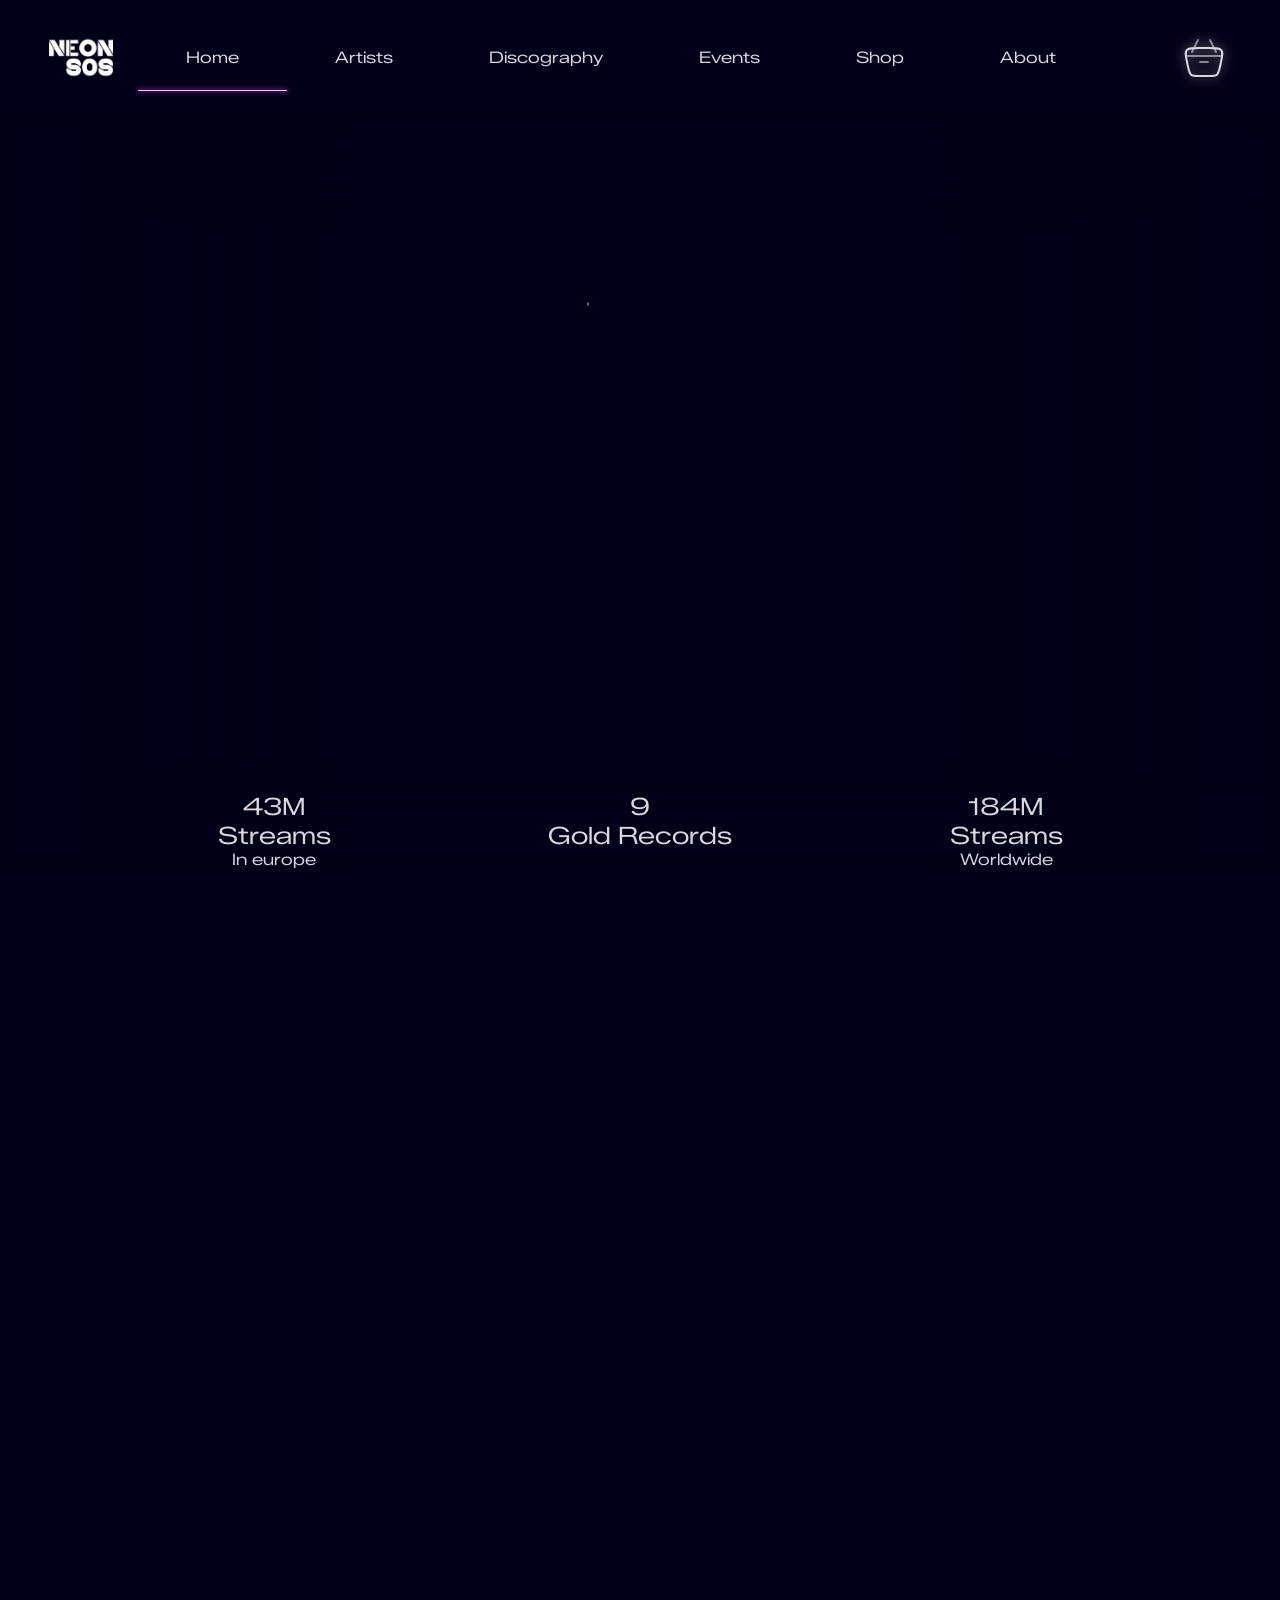
==== commit f2f51ac2: "rrrr" ====
--- a/index.html
+++ b/index.html
@@ -16,21 +16,21 @@
 <body>
   <nav>
     <div class="navDesktop">
-      <img src="./assets/icons/logo.png">
-      <!-- Change ".underline" class according to the page we are on. -->
-      <a class="underline" href="index.html">Home</a>
-      <a href="artists.html">Artists</a>
-      <a href="discography.html">Discography</a>
-      <a href="events.html">Events</a>
-      <a href="shop.html">Shop</a>
-      <a href="about.html">About</a>
-      <svg class="cart" xmlns="http://www.w3.org/2000/svg" width="200" height="200" viewBox="0 0 24 24">
-        <g fill="none" stroke-width="1">
-          <path
-            d="M3.555 14.257c-.718-3.353-1.078-5.03-.177-6.143C4.278 7 5.993 7 9.422 7h5.156c3.43 0 5.143 0 6.044 1.114c.9 1.114.541 2.79-.177 6.143l-.429 2c-.487 2.273-.73 3.409-1.555 4.076c-.825.667-1.987.667-4.311.667h-4.3c-2.324 0-3.486 0-4.31-.667c-.826-.667-1.07-1.803-1.556-4.076l-.429-2Z" />
-          <path stroke-linecap="round" stroke-linejoin="round" d="M3 11h18m-11 3h4m4-5l-3-6M6 9l3-6" opacity=".6" />
-        </g>
-      </svg>
+    <img src="./assets/icons/logo.png">
+    <!-- Change ".underline" class according to the page we are on. -->
+    <a class="underline" href="index.html">Home</a>
+    <a href="artists.html">Artists</a>
+    <a href="discography.html">Discography</a>
+    <a href="events.html">Events</a>
+    <a href="shop.html">Shop</a>
+    <a href="about.html">About</a>
+    <svg class="cart" xmlns="http://www.w3.org/2000/svg" width="200" height="200" viewBox="0 0 24 24">
+      <g fill="none" stroke-width="1">
+        <path
+          d="M3.555 14.257c-.718-3.353-1.078-5.03-.177-6.143C4.278 7 5.993 7 9.422 7h5.156c3.43 0 5.143 0 6.044 1.114c.9 1.114.541 2.79-.177 6.143l-.429 2c-.487 2.273-.73 3.409-1.555 4.076c-.825.667-1.987.667-4.311.667h-4.3c-2.324 0-3.486 0-4.31-.667c-.826-.667-1.07-1.803-1.556-4.076l-.429-2Z" />
+        <path stroke-linecap="round" stroke-linejoin="round" d="M3 11h18m-11 3h4m4-5l-3-6M6 9l3-6" opacity=".6" />
+      </g>
+    </svg>
     </div>
     <div class="burgerNav">
       <svg id="burgerToggle" class="ham " viewBox="0 0 100 100" width="80">
@@ -41,7 +41,7 @@
         <path class="line bottom"
           d="m 69.575405,67.073826 h -40 c -13.100415,0 -14.380204,-31.80258 -6.899646,-33.421777 24.612039,-5.327373 -9.016154,52.337577 12.75751,30.563913 l 28.284272,-28.284272" />
       </svg>
-    </div>
+      </div>
     <div class="burgerMenu">
       <a href="index.html">Home</a>
       <a href="artists.html">Artists</a>
@@ -59,74 +59,67 @@
     </div>
 
   </nav>
+  
+  <main>
+  <section class="hero scrollSnap">
+    <svg id="heroNeon" data-coef="0.4"  width="331" height="89" viewBox="0 0 331 89" fill="none" xmlns="http://www.w3.org/2000/svg">
+      <path
+        d="M57.9629 46.084L54.4473 40.2734V4.14062H57.9629V46.084ZM64.9941 57.6074L61.4785 51.6992V4.14062H64.9941V57.6074ZM72.0254 69.2773L68.5098 63.3203V4.14062H72.0254V69.2773ZM21.6348 43.0566L25.1504 48.8672V85H21.6348V43.0566ZM14.6035 31.5332L18.1191 37.4414V85H14.6035V31.5332ZM7.57227 19.8633L11.0879 25.8203V85H7.57227V19.8633ZM8.79297 4.14062H12.8945L62.6016 85H58.5L8.79297 4.14062ZM17.0938 4.14062H21.2441L70.9023 85H66.7031L17.0938 4.14062ZM25.3457 4.14062H29.4473L75.541 79.2871V4.14062H79.0566V85C79.0566 85 77.6732 85 74.9062 85L25.3457 4.14062ZM4.05664 9.85352V85H0.541016V4.14062C0.541016 4.14062 1.94076 4.14062 4.74023 4.14062L54.3008 85H50.248L4.05664 9.85352ZM105.912 85H102.396V4.14062H105.912V85ZM98.8809 85H95.3652V4.14062H98.8809V85ZM91.8496 85H88.334V4.14062H91.8496V85ZM112.943 67.4219H150.346V70.9375H112.943V74.4531H150.346V77.9688H112.943V81.4844H150.346V85H109.428V4.14062H150.346V7.65625H112.943V11.1719H150.346V14.6875H112.943V18.2031H150.346V21.7188H112.943V35.7812H132.133V39.2969H112.943V42.8125H132.133V46.3281H112.943V49.8438H132.133V53.3594H112.943V67.4219ZM187.504 30.8984C183.728 34.6745 181.84 39.2318 181.84 44.5703C181.84 49.9089 183.728 54.4661 187.504 58.2422C191.28 62.0182 195.837 63.9062 201.176 63.9062C206.514 63.9062 211.072 62.0182 214.848 58.2422C218.624 54.4661 220.512 49.9089 220.512 44.5703C220.512 39.2318 218.624 34.6745 214.848 30.8984C211.072 27.1224 206.514 25.2344 201.176 25.2344C195.837 25.2344 191.28 27.1224 187.504 30.8984ZM180.131 53.457C178.926 50.625 178.324 47.6628 178.324 44.5703C178.324 41.4779 178.926 38.5319 180.131 35.7324C181.335 32.9004 182.963 30.459 185.014 28.4082C187.064 26.3574 189.49 24.7298 192.289 23.5254C195.121 22.321 198.083 21.7188 201.176 21.7188C204.268 21.7188 207.214 22.321 210.014 23.5254C212.846 24.7298 215.287 26.3574 217.338 28.4082C219.389 30.459 221.016 32.9004 222.221 35.7324C223.425 38.5319 224.027 41.4779 224.027 44.5703C224.027 47.6628 223.425 50.625 222.221 53.457C221.016 56.2565 219.389 58.6816 217.338 60.7324C215.287 62.7832 212.846 64.4108 210.014 65.6152C207.214 66.8197 204.268 67.4219 201.176 67.4219C198.083 67.4219 195.121 66.8197 192.289 65.6152C189.49 64.4108 187.064 62.7832 185.014 60.7324C182.963 58.6816 181.335 56.2565 180.131 53.457ZM178.324 31.3379C175.98 35.3743 174.809 39.7852 174.809 44.5703C174.809 49.3555 175.98 53.7663 178.324 57.8027C180.701 61.8392 183.907 65.0456 187.943 67.4219C191.98 69.7656 196.391 70.9375 201.176 70.9375C205.961 70.9375 210.372 69.7656 214.408 67.4219C218.445 65.0456 221.635 61.8392 223.979 57.8027C226.355 53.7663 227.543 49.3555 227.543 44.5703C227.543 39.7852 226.355 35.3743 223.979 31.3379C221.635 27.3014 218.445 24.1113 214.408 21.7676C210.372 19.3913 205.961 18.2031 201.176 18.2031C196.391 18.2031 191.98 19.3913 187.943 21.7676C183.907 24.1113 180.701 27.3014 178.324 31.3379ZM175.297 59.5605C172.628 54.9707 171.293 49.974 171.293 44.5703C171.293 39.1667 172.628 34.1699 175.297 29.5801C177.966 24.9902 181.596 21.3607 186.186 18.6914C190.775 16.0221 195.772 14.6875 201.176 14.6875C206.579 14.6875 211.576 16.0221 216.166 18.6914C220.756 21.3607 224.385 24.9902 227.055 29.5801C229.724 34.1699 231.059 39.1667 231.059 44.5703C231.059 49.974 229.724 54.9707 227.055 59.5605C224.385 64.1504 220.756 67.7799 216.166 70.4492C211.576 73.1185 206.579 74.4531 201.176 74.4531C195.772 74.4531 190.775 73.1185 186.186 70.4492C181.596 67.7799 177.966 64.1504 175.297 59.5605ZM170.414 31.582C168.656 35.7161 167.777 40.0456 167.777 44.5703C167.777 49.0951 168.656 53.4245 170.414 57.5586C172.172 61.6927 174.532 65.2572 177.494 68.252C180.489 71.2142 184.053 73.5742 188.188 75.332C192.322 77.0898 196.651 77.9688 201.176 77.9688C205.701 77.9688 210.03 77.0898 214.164 75.332C218.298 73.5742 221.846 71.2142 224.809 68.252C227.803 65.2572 230.18 61.6927 231.938 57.5586C233.695 53.4245 234.574 49.0951 234.574 44.5703C234.574 40.0456 233.695 35.7161 231.938 31.582C230.18 27.4479 227.803 23.8997 224.809 20.9375C221.846 17.9427 218.298 15.5664 214.164 13.8086C210.03 12.0508 205.701 11.1719 201.176 11.1719C196.651 11.1719 192.322 12.0508 188.188 13.8086C184.053 15.5664 180.489 17.9427 177.494 20.9375C174.532 23.8997 172.172 27.4479 170.414 31.582ZM169.193 63.0762C165.906 57.4121 164.262 51.2435 164.262 44.5703C164.262 37.8971 165.906 31.7285 169.193 26.0645C172.514 20.4004 177.006 15.9245 182.67 12.6367C188.334 9.31641 194.503 7.65625 201.176 7.65625C207.849 7.65625 214.018 9.31641 219.682 12.6367C225.346 15.9245 229.822 20.4004 233.109 26.0645C236.43 31.7285 238.09 37.8971 238.09 44.5703C238.09 51.2435 236.43 57.4121 233.109 63.0762C229.822 68.7402 225.346 73.2324 219.682 76.5527C214.018 79.8405 207.849 81.4844 201.176 81.4844C194.503 81.4844 188.334 79.8405 182.67 76.5527C177.006 73.2324 172.514 68.7402 169.193 63.0762ZM163.92 28.8965C161.804 33.877 160.746 39.1016 160.746 44.5703C160.746 50.0391 161.804 55.2799 163.92 60.293C166.068 65.2734 168.949 69.5703 172.562 73.1836C176.176 76.7969 180.473 79.6777 185.453 81.8262C190.466 83.9421 195.707 85 201.176 85C206.645 85 211.869 83.9421 216.85 81.8262C221.863 79.6777 226.176 76.7969 229.789 73.1836C233.402 69.5703 236.267 65.2734 238.383 60.293C240.531 55.2799 241.605 50.0391 241.605 44.5703C241.605 39.1016 240.531 33.877 238.383 28.8965C236.267 23.8835 233.402 19.5703 229.789 15.957C226.176 12.3438 221.863 9.47917 216.85 7.36328C211.869 5.21484 206.645 4.14062 201.176 4.14062C195.707 4.14062 190.466 5.21484 185.453 7.36328C180.473 9.47917 176.176 12.3438 172.562 15.957C168.949 19.5703 166.068 23.8835 163.92 28.8965ZM160.697 61.6602C158.386 56.224 157.23 50.5273 157.23 44.5703C157.23 38.6133 158.386 32.9329 160.697 27.5293C163.041 22.0931 166.166 17.4219 170.072 13.5156C174.011 9.57682 178.682 6.45182 184.086 4.14062C189.522 1.79688 195.219 0.625 201.176 0.625C207.133 0.625 212.813 1.79688 218.217 4.14062C223.653 6.45182 228.324 9.57682 232.23 13.5156C236.169 17.4219 239.294 22.0931 241.605 27.5293C243.949 32.9329 245.121 38.6133 245.121 44.5703C245.121 50.5273 243.949 56.224 241.605 61.6602C239.294 67.0638 236.169 71.735 232.23 75.6738C228.324 79.5801 223.653 82.6888 218.217 85C212.813 87.3438 207.133 88.5156 201.176 88.5156C195.219 88.5156 189.522 87.3438 184.086 85C178.682 82.6888 174.011 79.5801 170.072 75.6738C166.166 71.735 163.041 67.0638 160.697 61.6602ZM309.818 46.084L306.303 40.2734V4.14062H309.818V46.084ZM316.85 57.6074L313.334 51.6992V4.14062H316.85V57.6074ZM323.881 69.2773L320.365 63.3203V4.14062H323.881V69.2773ZM273.49 43.0566L277.006 48.8672V85H273.49V43.0566ZM266.459 31.5332L269.975 37.4414V85H266.459V31.5332ZM259.428 19.8633L262.943 25.8203V85H259.428V19.8633ZM260.648 4.14062H264.75L314.457 85H310.355L260.648 4.14062ZM268.949 4.14062H273.1L322.758 85H318.559L268.949 4.14062ZM277.201 4.14062H281.303L327.396 79.2871V4.14062H330.912V85C330.912 85 329.529 85 326.762 85L277.201 4.14062ZM255.912 9.85352V85H252.396V4.14062C252.396 4.14062 253.796 4.14062 256.596 4.14062L306.156 85H302.104L255.912 9.85352Z" />
+    </svg>
 
-  <main>
-    <div class="scrollIndicator">
-      <a class="heroSnap" href="#heroSnap"></a>
-      <a class="counterSnap" href="#counterSnap"></a>
-      <a class="disksSnap" href="#disksSnap"></a>
-      <a class="merchSnap" href="#merchSnap"></a>
-    </div>
-    <section class="hero scrollSnap" data-scroll="heroSnap" id="heroSnap">
-      <svg id="heroNeon" data-coef="0.4" width="331" height="89" viewBox="0 0 331 89" fill="none"
-        xmlns="http://www.w3.org/2000/svg">
-        <path
-          d="M57.9629 46.084L54.4473 40.2734V4.14062H57.9629V46.084ZM64.9941 57.6074L61.4785 51.6992V4.14062H64.9941V57.6074ZM72.0254 69.2773L68.5098 63.3203V4.14062H72.0254V69.2773ZM21.6348 43.0566L25.1504 48.8672V85H21.6348V43.0566ZM14.6035 31.5332L18.1191 37.4414V85H14.6035V31.5332ZM7.57227 19.8633L11.0879 25.8203V85H7.57227V19.8633ZM8.79297 4.14062H12.8945L62.6016 85H58.5L8.79297 4.14062ZM17.0938 4.14062H21.2441L70.9023 85H66.7031L17.0938 4.14062ZM25.3457 4.14062H29.4473L75.541 79.2871V4.14062H79.0566V85C79.0566 85 77.6732 85 74.9062 85L25.3457 4.14062ZM4.05664 9.85352V85H0.541016V4.14062C0.541016 4.14062 1.94076 4.14062 4.74023 4.14062L54.3008 85H50.248L4.05664 9.85352ZM105.912 85H102.396V4.14062H105.912V85ZM98.8809 85H95.3652V4.14062H98.8809V85ZM91.8496 85H88.334V4.14062H91.8496V85ZM112.943 67.4219H150.346V70.9375H112.943V74.4531H150.346V77.9688H112.943V81.4844H150.346V85H109.428V4.14062H150.346V7.65625H112.943V11.1719H150.346V14.6875H112.943V18.2031H150.346V21.7188H112.943V35.7812H132.133V39.2969H112.943V42.8125H132.133V46.3281H112.943V49.8438H132.133V53.3594H112.943V67.4219ZM187.504 30.8984C183.728 34.6745 181.84 39.2318 181.84 44.5703C181.84 49.9089 183.728 54.4661 187.504 58.2422C191.28 62.0182 195.837 63.9062 201.176 63.9062C206.514 63.9062 211.072 62.0182 214.848 58.2422C218.624 54.4661 220.512 49.9089 220.512 44.5703C220.512 39.2318 218.624 34.6745 214.848 30.8984C211.072 27.1224 206.514 25.2344 201.176 25.2344C195.837 25.2344 191.28 27.1224 187.504 30.8984ZM180.131 53.457C178.926 50.625 178.324 47.6628 178.324 44.5703C178.324 41.4779 178.926 38.5319 180.131 35.7324C181.335 32.9004 182.963 30.459 185.014 28.4082C187.064 26.3574 189.49 24.7298 192.289 23.5254C195.121 22.321 198.083 21.7188 201.176 21.7188C204.268 21.7188 207.214 22.321 210.014 23.5254C212.846 24.7298 215.287 26.3574 217.338 28.4082C219.389 30.459 221.016 32.9004 222.221 35.7324C223.425 38.5319 224.027 41.4779 224.027 44.5703C224.027 47.6628 223.425 50.625 222.221 53.457C221.016 56.2565 219.389 58.6816 217.338 60.7324C215.287 62.7832 212.846 64.4108 210.014 65.6152C207.214 66.8197 204.268 67.4219 201.176 67.4219C198.083 67.4219 195.121 66.8197 192.289 65.6152C189.49 64.4108 187.064 62.7832 185.014 60.7324C182.963 58.6816 181.335 56.2565 180.131 53.457ZM178.324 31.3379C175.98 35.3743 174.809 39.7852 174.809 44.5703C174.809 49.3555 175.98 53.7663 178.324 57.8027C180.701 61.8392 183.907 65.0456 187.943 67.4219C191.98 69.7656 196.391 70.9375 201.176 70.9375C205.961 70.9375 210.372 69.7656 214.408 67.4219C218.445 65.0456 221.635 61.8392 223.979 57.8027C226.355 53.7663 227.543 49.3555 227.543 44.5703C227.543 39.7852 226.355 35.3743 223.979 31.3379C221.635 27.3014 218.445 24.1113 214.408 21.7676C210.372 19.3913 205.961 18.2031 201.176 18.2031C196.391 18.2031 191.98 19.3913 187.943 21.7676C183.907 24.1113 180.701 27.3014 178.324 31.3379ZM175.297 59.5605C172.628 54.9707 171.293 49.974 171.293 44.5703C171.293 39.1667 172.628 34.1699 175.297 29.5801C177.966 24.9902 181.596 21.3607 186.186 18.6914C190.775 16.0221 195.772 14.6875 201.176 14.6875C206.579 14.6875 211.576 16.0221 216.166 18.6914C220.756 21.3607 224.385 24.9902 227.055 29.5801C229.724 34.1699 231.059 39.1667 231.059 44.5703C231.059 49.974 229.724 54.9707 227.055 59.5605C224.385 64.1504 220.756 67.7799 216.166 70.4492C211.576 73.1185 206.579 74.4531 201.176 74.4531C195.772 74.4531 190.775 73.1185 186.186 70.4492C181.596 67.7799 177.966 64.1504 175.297 59.5605ZM170.414 31.582C168.656 35.7161 167.777 40.0456 167.777 44.5703C167.777 49.0951 168.656 53.4245 170.414 57.5586C172.172 61.6927 174.532 65.2572 177.494 68.252C180.489 71.2142 184.053 73.5742 188.188 75.332C192.322 77.0898 196.651 77.9688 201.176 77.9688C205.701 77.9688 210.03 77.0898 214.164 75.332C218.298 73.5742 221.846 71.2142 224.809 68.252C227.803 65.2572 230.18 61.6927 231.938 57.5586C233.695 53.4245 234.574 49.0951 234.574 44.5703C234.574 40.0456 233.695 35.7161 231.938 31.582C230.18 27.4479 227.803 23.8997 224.809 20.9375C221.846 17.9427 218.298 15.5664 214.164 13.8086C210.03 12.0508 205.701 11.1719 201.176 11.1719C196.651 11.1719 192.322 12.0508 188.188 13.8086C184.053 15.5664 180.489 17.9427 177.494 20.9375C174.532 23.8997 172.172 27.4479 170.414 31.582ZM169.193 63.0762C165.906 57.4121 164.262 51.2435 164.262 44.5703C164.262 37.8971 165.906 31.7285 169.193 26.0645C172.514 20.4004 177.006 15.9245 182.67 12.6367C188.334 9.31641 194.503 7.65625 201.176 7.65625C207.849 7.65625 214.018 9.31641 219.682 12.6367C225.346 15.9245 229.822 20.4004 233.109 26.0645C236.43 31.7285 238.09 37.8971 238.09 44.5703C238.09 51.2435 236.43 57.4121 233.109 63.0762C229.822 68.7402 225.346 73.2324 219.682 76.5527C214.018 79.8405 207.849 81.4844 201.176 81.4844C194.503 81.4844 188.334 79.8405 182.67 76.5527C177.006 73.2324 172.514 68.7402 169.193 63.0762ZM163.92 28.8965C161.804 33.877 160.746 39.1016 160.746 44.5703C160.746 50.0391 161.804 55.2799 163.92 60.293C166.068 65.2734 168.949 69.5703 172.562 73.1836C176.176 76.7969 180.473 79.6777 185.453 81.8262C190.466 83.9421 195.707 85 201.176 85C206.645 85 211.869 83.9421 216.85 81.8262C221.863 79.6777 226.176 76.7969 229.789 73.1836C233.402 69.5703 236.267 65.2734 238.383 60.293C240.531 55.2799 241.605 50.0391 241.605 44.5703C241.605 39.1016 240.531 33.877 238.383 28.8965C236.267 23.8835 233.402 19.5703 229.789 15.957C226.176 12.3438 221.863 9.47917 216.85 7.36328C211.869 5.21484 206.645 4.14062 201.176 4.14062C195.707 4.14062 190.466 5.21484 185.453 7.36328C180.473 9.47917 176.176 12.3438 172.562 15.957C168.949 19.5703 166.068 23.8835 163.92 28.8965ZM160.697 61.6602C158.386 56.224 157.23 50.5273 157.23 44.5703C157.23 38.6133 158.386 32.9329 160.697 27.5293C163.041 22.0931 166.166 17.4219 170.072 13.5156C174.011 9.57682 178.682 6.45182 184.086 4.14062C189.522 1.79688 195.219 0.625 201.176 0.625C207.133 0.625 212.813 1.79688 218.217 4.14062C223.653 6.45182 228.324 9.57682 232.23 13.5156C236.169 17.4219 239.294 22.0931 241.605 27.5293C243.949 32.9329 245.121 38.6133 245.121 44.5703C245.121 50.5273 243.949 56.224 241.605 61.6602C239.294 67.0638 236.169 71.735 232.23 75.6738C228.324 79.5801 223.653 82.6888 218.217 85C212.813 87.3438 207.133 88.5156 201.176 88.5156C195.219 88.5156 189.522 87.3438 184.086 85C178.682 82.6888 174.011 79.5801 170.072 75.6738C166.166 71.735 163.041 67.0638 160.697 61.6602ZM309.818 46.084L306.303 40.2734V4.14062H309.818V46.084ZM316.85 57.6074L313.334 51.6992V4.14062H316.85V57.6074ZM323.881 69.2773L320.365 63.3203V4.14062H323.881V69.2773ZM273.49 43.0566L277.006 48.8672V85H273.49V43.0566ZM266.459 31.5332L269.975 37.4414V85H266.459V31.5332ZM259.428 19.8633L262.943 25.8203V85H259.428V19.8633ZM260.648 4.14062H264.75L314.457 85H310.355L260.648 4.14062ZM268.949 4.14062H273.1L322.758 85H318.559L268.949 4.14062ZM277.201 4.14062H281.303L327.396 79.2871V4.14062H330.912V85C330.912 85 329.529 85 326.762 85L277.201 4.14062ZM255.912 9.85352V85H252.396V4.14062C252.396 4.14062 253.796 4.14062 256.596 4.14062L306.156 85H302.104L255.912 9.85352Z" />
-      </svg>
+    <svg id="hero808" data-coef="0.1" width="240" height="89" viewBox="0 0 240 89" fill="none" xmlns="http://www.w3.org/2000/svg">
+      <path
+        d="M31.5215 32.2656H44.5586C48.4974 32.2656 52.2734 32.9492 55.8867 34.3164C59.5326 35.651 62.7389 37.5065 65.5059 39.8828C68.3053 42.2591 70.5352 45.2051 72.1953 48.7207C73.8555 52.2363 74.6855 56.0286 74.6855 60.0977C74.6855 65.6315 73.2858 70.5794 70.4863 74.9414C67.7194 79.3034 63.9922 82.6562 59.3047 85C54.6497 87.3438 49.4902 88.5156 43.8262 88.5156H32.2539C27.8919 88.5156 23.7741 87.8158 19.9004 86.416C16.0267 85.0488 12.6413 83.1445 9.74414 80.7031C6.87956 78.2617 4.60091 75.2507 2.9082 71.6699C1.24805 68.0566 0.417969 64.1341 0.417969 59.9023C0.417969 54.7917 1.70378 50.153 4.27539 45.9863L6.81445 48.623C4.89388 52.1061 3.93359 55.8659 3.93359 59.9023C3.93359 64.8828 5.20312 69.3099 7.74219 73.1836C10.3138 77.0247 13.7318 79.9544 17.9961 81.9727C22.293 83.9909 27.0456 85 32.2539 85H43.8262C48.8392 85 53.4128 83.9909 57.5469 81.9727C61.681 79.9219 64.985 76.9922 67.459 73.1836C69.9329 69.3424 71.1699 64.9805 71.1699 60.0977C71.1699 56.5169 70.4049 53.1803 68.875 50.0879C67.3451 46.9954 65.3268 44.4238 62.8203 42.373C60.3138 40.3223 57.4492 38.7109 54.2266 37.5391C51.0365 36.3672 47.7487 35.7812 44.3633 35.7812H31.4727C24.832 35.7812 21.5117 33.3887 21.5117 28.6035C21.5117 26.4551 22.4395 24.7786 24.2949 23.5742C26.1504 22.3372 28.4779 21.7188 31.2773 21.7188H42.8496C46.0072 21.7188 48.5788 22.3698 50.5645 23.6719C52.5827 24.974 53.5918 26.9271 53.5918 29.5312C53.5918 30.6706 53.3965 31.5495 53.0059 32.168L49.7344 31.4844C49.9622 31.1589 50.0762 30.5078 50.0762 29.5312C50.0762 26.6667 47.6673 25.2344 42.8496 25.2344H31.2773C29.487 25.2344 27.9896 25.5273 26.7852 26.1133C25.6133 26.6992 25.0273 27.5293 25.0273 28.6035C25.0273 30.0684 25.597 31.0449 26.7363 31.5332C27.8757 32.0215 29.4707 32.2656 31.5215 32.2656ZM43.582 56.875H30.5449C26.6061 56.875 22.8138 56.2077 19.168 54.873C15.5547 53.5059 12.3483 51.6341 9.54883 49.2578C6.7819 46.849 4.56836 43.8542 2.9082 40.2734C1.24805 36.6927 0.417969 32.8027 0.417969 28.6035C0.417969 23.265 1.80143 18.4473 4.56836 14.1504C7.36784 9.85352 11.1113 6.5332 15.7988 4.18945C20.4863 1.81315 25.6458 0.625 31.2773 0.625H42.8496C47.2116 0.625 51.3294 1.32487 55.2031 2.72461C59.1094 4.12435 62.4948 6.07747 65.3594 8.58398C68.224 11.0579 70.4863 14.1178 72.1465 17.7637C73.8392 21.377 74.6855 25.2995 74.6855 29.5312C74.6855 34.6419 73.3997 39.2806 70.8281 43.4473L68.2891 40.8105C70.2096 37.3275 71.1699 33.5677 71.1699 29.5312C71.1699 24.5508 69.8841 20.1074 67.3125 16.2012C64.7734 12.2949 61.3555 9.31641 57.0586 7.26562C52.7943 5.18229 48.0579 4.14062 42.8496 4.14062H31.2773C27.5339 4.14062 23.9857 4.74284 20.6328 5.94727C17.3125 7.15169 14.4154 8.81185 11.9414 10.9277C9.5 13.0436 7.54688 15.6315 6.08203 18.6914C4.64974 21.7513 3.93359 25.0553 3.93359 28.6035C3.93359 32.3145 4.69857 35.765 6.22852 38.9551C7.75846 42.1126 9.77669 44.7331 12.2832 46.8164C14.7897 48.8672 17.638 50.4785 20.8281 51.6504C24.0508 52.7897 27.3548 53.3594 30.7402 53.3594H43.6309C46.4629 53.3594 48.8229 53.9128 50.7109 55.0195C52.6315 56.1263 53.5918 57.819 53.5918 60.0977C53.5918 62.5391 52.6803 64.3783 50.8574 65.6152C49.0345 66.8197 46.6908 67.4219 43.8262 67.4219H32.2539C29.0638 67.4219 26.4759 66.8197 24.4902 65.6152C22.5046 64.3783 21.5117 62.474 21.5117 59.9023C21.5117 58.5352 21.6908 57.526 22.0488 56.875L25.418 57.6074C25.1576 58.0632 25.0273 58.8281 25.0273 59.9023C25.0273 61.4323 25.6621 62.4902 26.9316 63.0762C28.2012 63.6296 29.9753 63.9062 32.2539 63.9062H43.8262C47.9928 63.9062 50.0762 62.6367 50.0762 60.0977C50.0762 57.9492 47.9115 56.875 43.582 56.875ZM44.0215 49.8438H30.7402C24.2949 49.8438 18.7936 47.8092 14.2363 43.7402C9.71159 39.6712 7.44922 34.6257 7.44922 28.6035C7.44922 22.4837 9.74414 17.4707 14.334 13.5645C18.9564 9.62565 24.6042 7.65625 31.2773 7.65625H42.8496C47.4069 7.65625 51.5573 8.53516 55.3008 10.293C59.0443 12.0508 62.0391 14.6224 64.2852 18.0078C66.5312 21.3607 67.6543 25.2018 67.6543 29.5312C67.6543 32.6888 66.9707 35.6348 65.6035 38.3691L62.7227 36.6113C63.6667 34.3652 64.1387 32.0052 64.1387 29.5312C64.1387 23.9648 62.1042 19.5215 58.0352 16.2012C53.9661 12.8483 48.9043 11.1719 42.8496 11.1719H31.2773C25.5482 11.1719 20.7305 12.7832 16.8242 16.0059C12.918 19.2285 10.9648 23.4277 10.9648 28.6035C10.9648 31.3704 11.502 33.8932 12.5762 36.1719C13.6829 38.418 15.1478 40.2734 16.9707 41.7383C18.8262 43.2031 20.9421 44.3424 23.3184 45.1562C25.6947 45.9375 28.2012 46.3281 30.8379 46.3281H44.0703C47.0326 46.3281 49.7507 46.8652 52.2246 47.9395C54.7311 49.0137 56.7493 50.625 58.2793 52.7734C59.8418 54.8893 60.623 57.3307 60.623 60.0977C60.623 64.5573 59.028 68.0729 55.8379 70.6445C52.6478 73.1836 48.6439 74.4531 43.8262 74.4531H32.2539C27.1432 74.4531 22.8952 73.1836 19.5098 70.6445C16.1569 68.0729 14.4805 64.4922 14.4805 59.9023C14.4805 58.0469 14.8223 56.2565 15.5059 54.5312L18.7773 55.8496C18.2565 57.0215 17.9961 58.3724 17.9961 59.9023C17.9961 63.4505 19.3307 66.1849 22 68.1055C24.7018 69.9935 28.1198 70.9375 32.2539 70.9375H43.8262C47.6673 70.9375 50.8411 69.9935 53.3477 68.1055C55.8542 66.1849 57.1074 63.5156 57.1074 60.0977C57.1074 56.9401 55.8216 54.4499 53.25 52.627C50.7109 50.7715 47.6348 49.8438 44.0215 49.8438ZM44.2656 42.8125H31.0332C26.4108 42.8125 22.4883 41.543 19.2656 39.0039C16.0755 36.4648 14.4805 32.998 14.4805 28.6035C14.4805 24.4043 16.0918 21.0352 19.3145 18.4961C22.5371 15.957 26.5247 14.6875 31.2773 14.6875H42.8496C47.9277 14.6875 52.1595 16.0221 55.5449 18.6914C58.9303 21.3281 60.623 24.9414 60.623 29.5312C60.623 31.3867 60.2975 33.0632 59.6465 34.5605L56.375 33.2422C56.8633 32.2656 57.1074 31.0286 57.1074 29.5312C57.1074 25.9505 55.7565 23.1673 53.0547 21.1816C50.3529 19.196 46.9512 18.2031 42.8496 18.2031H31.2773C27.5013 18.2031 24.3438 19.1471 21.8047 21.0352C19.2656 22.9232 17.9961 25.446 17.9961 28.6035C17.9961 32.054 19.2493 34.707 21.7559 36.5625C24.2949 38.3854 27.4036 39.2969 31.082 39.2969H44.3633C50.776 39.2969 56.2611 41.3314 60.8184 45.4004C65.3757 49.4368 67.6543 54.3359 67.6543 60.0977C67.6543 64.3294 66.5638 68.0892 64.3828 71.377C62.2344 74.6647 59.3535 77.1712 55.7402 78.8965C52.1595 80.6217 48.1882 81.4844 43.8262 81.4844H32.2539C27.6966 81.4844 23.5462 80.638 19.8027 78.9453C16.0592 77.2201 13.0645 74.6973 10.8184 71.377C8.57227 68.0566 7.44922 64.2318 7.44922 59.9023C7.44922 56.7448 8.13281 53.7988 9.5 51.0645L12.3809 52.8223C11.4368 55.0684 10.9648 57.4284 10.9648 59.9023C10.9648 63.6133 11.9251 66.8685 13.8457 69.668C15.7988 72.4349 18.3704 74.5182 21.5605 75.918C24.7507 77.2852 28.3151 77.9688 32.2539 77.9688H43.8262C49.5879 77.9688 54.4056 76.3574 58.2793 73.1348C62.1855 69.8796 64.1387 65.5339 64.1387 60.0977C64.1387 56.6146 63.1947 53.5384 61.3066 50.8691C59.4512 48.1999 57.026 46.1979 54.0312 44.8633C51.0365 43.4961 47.7812 42.8125 44.2656 42.8125ZM86.1113 67.5195C82.7259 60.8138 81.0332 53.1641 81.0332 44.5703C81.0332 35.9766 82.7259 28.3268 86.1113 21.6211C89.4967 14.9154 94.1517 9.73958 100.076 6.09375C106.001 2.44792 112.674 0.625 120.096 0.625C127.518 0.625 134.191 2.44792 140.115 6.09375C146.04 9.73958 150.695 14.9154 154.08 21.6211C157.465 28.3268 159.158 35.9766 159.158 44.5703C159.158 53.1641 157.465 60.8138 154.08 67.5195C150.695 74.2253 146.04 79.401 140.115 83.0469C134.191 86.6927 127.518 88.5156 120.096 88.5156C112.674 88.5156 106.001 86.6927 100.076 83.0469C94.1517 79.401 89.4967 74.2253 86.1113 67.5195ZM133.182 27.7734C136.437 31.7773 138.064 37.3763 138.064 44.5703C138.064 51.7643 136.437 57.3796 133.182 61.416C129.959 65.4199 125.597 67.4219 120.096 67.4219C114.594 67.4219 110.216 65.4199 106.961 61.416C103.738 57.3796 102.127 51.7643 102.127 44.5703C102.127 37.3763 103.738 31.7773 106.961 27.7734C110.216 23.737 114.594 21.7188 120.096 21.7188C125.597 21.7188 129.959 23.737 133.182 27.7734ZM138.162 22.793C142.785 28.1966 145.096 35.4557 145.096 44.5703C145.096 53.6849 142.785 60.944 138.162 66.3477C133.572 71.7513 127.55 74.4531 120.096 74.4531C112.641 74.4531 106.603 71.7513 101.98 66.3477C97.3906 60.944 95.0957 53.6849 95.0957 44.5703C95.0957 35.4557 97.3906 28.1966 101.98 22.793C106.603 17.3893 112.641 14.6875 120.096 14.6875C127.55 14.6875 133.572 17.3893 138.162 22.793ZM147.977 25.1855C150.743 30.7845 152.127 37.2461 152.127 44.5703C152.127 51.8945 150.743 58.3724 147.977 64.0039C145.242 69.6029 141.45 73.916 136.6 76.9434C131.749 79.9707 126.248 81.4844 120.096 81.4844C113.943 81.4844 108.442 79.9707 103.592 76.9434C98.7415 73.916 94.9329 69.6029 92.166 64.0039C89.4316 58.3724 88.0645 51.8945 88.0645 44.5703C88.0645 37.2461 89.4316 30.7845 92.166 25.1855C94.9329 19.554 98.7415 15.2246 103.592 12.1973C108.442 9.16992 113.943 7.65625 120.096 7.65625C126.248 7.65625 131.749 9.16992 136.6 12.1973C141.45 15.2246 145.242 19.554 147.977 25.1855ZM109.451 30.2148C106.912 33.5352 105.643 38.3203 105.643 44.5703C105.643 50.8203 106.912 55.6055 109.451 58.9258C112.023 62.2461 115.571 63.9062 120.096 63.9062C124.62 63.9062 128.152 62.2461 130.691 58.9258C133.263 55.6055 134.549 50.8203 134.549 44.5703C134.549 38.3203 133.263 33.5352 130.691 30.2148C128.152 26.8945 124.62 25.2344 120.096 25.2344C115.571 25.2344 112.023 26.8945 109.451 30.2148ZM104.471 25.2832C100.564 29.9707 98.6113 36.3997 98.6113 44.5703C98.6113 52.7409 100.564 59.1862 104.471 63.9062C108.41 68.5938 113.618 70.9375 120.096 70.9375C126.574 70.9375 131.766 68.5938 135.672 63.9062C139.611 59.1862 141.58 52.7409 141.58 44.5703C141.58 36.3997 139.611 29.9707 135.672 25.2832C131.766 20.5632 126.574 18.2031 120.096 18.2031C113.618 18.2031 108.41 20.5632 104.471 25.2832ZM99.4902 20.3027C94.2168 26.39 91.5801 34.4792 91.5801 44.5703C91.5801 54.6615 94.2168 62.7507 99.4902 68.8379C104.796 74.9251 111.665 77.9688 120.096 77.9688C128.527 77.9688 135.379 74.9251 140.652 68.8379C145.958 62.7507 148.611 54.6615 148.611 44.5703C148.611 34.4792 145.958 26.39 140.652 20.3027C135.379 14.2155 128.527 11.1719 120.096 11.1719C111.665 11.1719 104.796 14.2155 99.4902 20.3027ZM87.2344 28.0664C85.444 33.112 84.5488 38.6133 84.5488 44.5703C84.5488 50.5273 85.444 56.0449 87.2344 61.123C89.0247 66.1686 91.4824 70.4329 94.6074 73.916C97.765 77.3991 101.525 80.1172 105.887 82.0703C110.281 84.0234 115.018 85 120.096 85C125.174 85 129.894 84.0234 134.256 82.0703C138.65 80.1172 142.41 77.3991 145.535 73.916C148.693 70.4329 151.167 66.1686 152.957 61.123C154.747 56.0449 155.643 50.5273 155.643 44.5703C155.643 38.6133 154.747 33.112 152.957 28.0664C151.167 22.9883 148.693 18.7077 145.535 15.2246C142.41 11.7415 138.65 9.02344 134.256 7.07031C129.894 5.11719 125.174 4.14062 120.096 4.14062C115.018 4.14062 110.281 5.11719 105.887 7.07031C101.525 9.02344 97.765 11.7415 94.6074 15.2246C91.4824 18.7077 89.0247 22.9883 87.2344 28.0664ZM196.756 32.2656H209.793C213.732 32.2656 217.508 32.9492 221.121 34.3164C224.767 35.651 227.973 37.5065 230.74 39.8828C233.54 42.2591 235.77 45.2051 237.43 48.7207C239.09 52.2363 239.92 56.0286 239.92 60.0977C239.92 65.6315 238.52 70.5794 235.721 74.9414C232.954 79.3034 229.227 82.6562 224.539 85C219.884 87.3438 214.725 88.5156 209.061 88.5156H197.488C193.126 88.5156 189.008 87.8158 185.135 86.416C181.261 85.0488 177.876 83.1445 174.979 80.7031C172.114 78.2617 169.835 75.2507 168.143 71.6699C166.482 68.0566 165.652 64.1341 165.652 59.9023C165.652 54.7917 166.938 50.153 169.51 45.9863L172.049 48.623C170.128 52.1061 169.168 55.8659 169.168 59.9023C169.168 64.8828 170.438 69.3099 172.977 73.1836C175.548 77.0247 178.966 79.9544 183.23 81.9727C187.527 83.9909 192.28 85 197.488 85H209.061C214.074 85 218.647 83.9909 222.781 81.9727C226.915 79.9219 230.219 76.9922 232.693 73.1836C235.167 69.3424 236.404 64.9805 236.404 60.0977C236.404 56.5169 235.639 53.1803 234.109 50.0879C232.579 46.9954 230.561 44.4238 228.055 42.373C225.548 40.3223 222.684 38.7109 219.461 37.5391C216.271 36.3672 212.983 35.7812 209.598 35.7812H196.707C190.066 35.7812 186.746 33.3887 186.746 28.6035C186.746 26.4551 187.674 24.7786 189.529 23.5742C191.385 22.3372 193.712 21.7188 196.512 21.7188H208.084C211.242 21.7188 213.813 22.3698 215.799 23.6719C217.817 24.974 218.826 26.9271 218.826 29.5312C218.826 30.6706 218.631 31.5495 218.24 32.168L214.969 31.4844C215.197 31.1589 215.311 30.5078 215.311 29.5312C215.311 26.6667 212.902 25.2344 208.084 25.2344H196.512C194.721 25.2344 193.224 25.5273 192.02 26.1133C190.848 26.6992 190.262 27.5293 190.262 28.6035C190.262 30.0684 190.831 31.0449 191.971 31.5332C193.11 32.0215 194.705 32.2656 196.756 32.2656ZM208.816 56.875H195.779C191.84 56.875 188.048 56.2077 184.402 54.873C180.789 53.5059 177.583 51.6341 174.783 49.2578C172.016 46.849 169.803 43.8542 168.143 40.2734C166.482 36.6927 165.652 32.8027 165.652 28.6035C165.652 23.265 167.036 18.4473 169.803 14.1504C172.602 9.85352 176.346 6.5332 181.033 4.18945C185.721 1.81315 190.88 0.625 196.512 0.625H208.084C212.446 0.625 216.564 1.32487 220.438 2.72461C224.344 4.12435 227.729 6.07747 230.594 8.58398C233.458 11.0579 235.721 14.1178 237.381 17.7637C239.074 21.377 239.92 25.2995 239.92 29.5312C239.92 34.6419 238.634 39.2806 236.062 43.4473L233.523 40.8105C235.444 37.3275 236.404 33.5677 236.404 29.5312C236.404 24.5508 235.118 20.1074 232.547 16.2012C230.008 12.2949 226.59 9.31641 222.293 7.26562C218.029 5.18229 213.292 4.14062 208.084 4.14062H196.512C192.768 4.14062 189.22 4.74284 185.867 5.94727C182.547 7.15169 179.65 8.81185 177.176 10.9277C174.734 13.0436 172.781 15.6315 171.316 18.6914C169.884 21.7513 169.168 25.0553 169.168 28.6035C169.168 32.3145 169.933 35.765 171.463 38.9551C172.993 42.1126 175.011 44.7331 177.518 46.8164C180.024 48.8672 182.872 50.4785 186.062 51.6504C189.285 52.7897 192.589 53.3594 195.975 53.3594H208.865C211.697 53.3594 214.057 53.9128 215.945 55.0195C217.866 56.1263 218.826 57.819 218.826 60.0977C218.826 62.5391 217.915 64.3783 216.092 65.6152C214.269 66.8197 211.925 67.4219 209.061 67.4219H197.488C194.298 67.4219 191.71 66.8197 189.725 65.6152C187.739 64.3783 186.746 62.474 186.746 59.9023C186.746 58.5352 186.925 57.526 187.283 56.875L190.652 57.6074C190.392 58.0632 190.262 58.8281 190.262 59.9023C190.262 61.4323 190.896 62.4902 192.166 63.0762C193.436 63.6296 195.21 63.9062 197.488 63.9062H209.061C213.227 63.9062 215.311 62.6367 215.311 60.0977C215.311 57.9492 213.146 56.875 208.816 56.875ZM209.256 49.8438H195.975C189.529 49.8438 184.028 47.8092 179.471 43.7402C174.946 39.6712 172.684 34.6257 172.684 28.6035C172.684 22.4837 174.979 17.4707 179.568 13.5645C184.191 9.62565 189.839 7.65625 196.512 7.65625H208.084C212.641 7.65625 216.792 8.53516 220.535 10.293C224.279 12.0508 227.273 14.6224 229.52 18.0078C231.766 21.3607 232.889 25.2018 232.889 29.5312C232.889 32.6888 232.205 35.6348 230.838 38.3691L227.957 36.6113C228.901 34.3652 229.373 32.0052 229.373 29.5312C229.373 23.9648 227.339 19.5215 223.27 16.2012C219.201 12.8483 214.139 11.1719 208.084 11.1719H196.512C190.783 11.1719 185.965 12.7832 182.059 16.0059C178.152 19.2285 176.199 23.4277 176.199 28.6035C176.199 31.3704 176.736 33.8932 177.811 36.1719C178.917 38.418 180.382 40.2734 182.205 41.7383C184.061 43.2031 186.176 44.3424 188.553 45.1562C190.929 45.9375 193.436 46.3281 196.072 46.3281H209.305C212.267 46.3281 214.985 46.8652 217.459 47.9395C219.965 49.0137 221.984 50.625 223.514 52.7734C225.076 54.8893 225.857 57.3307 225.857 60.0977C225.857 64.5573 224.262 68.0729 221.072 70.6445C217.882 73.1836 213.878 74.4531 209.061 74.4531H197.488C192.378 74.4531 188.13 73.1836 184.744 70.6445C181.391 68.0729 179.715 64.4922 179.715 59.9023C179.715 58.0469 180.057 56.2565 180.74 54.5312L184.012 55.8496C183.491 57.0215 183.23 58.3724 183.23 59.9023C183.23 63.4505 184.565 66.1849 187.234 68.1055C189.936 69.9935 193.354 70.9375 197.488 70.9375H209.061C212.902 70.9375 216.076 69.9935 218.582 68.1055C221.089 66.1849 222.342 63.5156 222.342 60.0977C222.342 56.9401 221.056 54.4499 218.484 52.627C215.945 50.7715 212.869 49.8438 209.256 49.8438ZM209.5 42.8125H196.268C191.645 42.8125 187.723 41.543 184.5 39.0039C181.31 36.4648 179.715 32.998 179.715 28.6035C179.715 24.4043 181.326 21.0352 184.549 18.4961C187.771 15.957 191.759 14.6875 196.512 14.6875H208.084C213.162 14.6875 217.394 16.0221 220.779 18.6914C224.165 21.3281 225.857 24.9414 225.857 29.5312C225.857 31.3867 225.532 33.0632 224.881 34.5605L221.609 33.2422C222.098 32.2656 222.342 31.0286 222.342 29.5312C222.342 25.9505 220.991 23.1673 218.289 21.1816C215.587 19.196 212.186 18.2031 208.084 18.2031H196.512C192.736 18.2031 189.578 19.1471 187.039 21.0352C184.5 22.9232 183.23 25.446 183.23 28.6035C183.23 32.054 184.484 34.707 186.99 36.5625C189.529 38.3854 192.638 39.2969 196.316 39.2969H209.598C216.01 39.2969 221.495 41.3314 226.053 45.4004C230.61 49.4368 232.889 54.3359 232.889 60.0977C232.889 64.3294 231.798 68.0892 229.617 71.377C227.469 74.6647 224.588 77.1712 220.975 78.8965C217.394 80.6217 213.423 81.4844 209.061 81.4844H197.488C192.931 81.4844 188.781 80.638 185.037 78.9453C181.294 77.2201 178.299 74.6973 176.053 71.377C173.807 68.0566 172.684 64.2318 172.684 59.9023C172.684 56.7448 173.367 53.7988 174.734 51.0645L177.615 52.8223C176.671 55.0684 176.199 57.4284 176.199 59.9023C176.199 63.6133 177.16 66.8685 179.08 69.668C181.033 72.4349 183.605 74.5182 186.795 75.918C189.985 77.2852 193.549 77.9688 197.488 77.9688H209.061C214.822 77.9688 219.64 76.3574 223.514 73.1348C227.42 69.8796 229.373 65.5339 229.373 60.0977C229.373 56.6146 228.429 53.5384 226.541 50.8691C224.686 48.1999 222.26 46.1979 219.266 44.8633C216.271 43.4961 213.016 42.8125 209.5 42.8125Z" />
+    </svg>
 
-      <svg id="hero808" data-coef="0.1" width="240" height="89" viewBox="0 0 240 89" fill="none"
-        xmlns="http://www.w3.org/2000/svg">
-        <path
-          d="M31.5215 32.2656H44.5586C48.4974 32.2656 52.2734 32.9492 55.8867 34.3164C59.5326 35.651 62.7389 37.5065 65.5059 39.8828C68.3053 42.2591 70.5352 45.2051 72.1953 48.7207C73.8555 52.2363 74.6855 56.0286 74.6855 60.0977C74.6855 65.6315 73.2858 70.5794 70.4863 74.9414C67.7194 79.3034 63.9922 82.6562 59.3047 85C54.6497 87.3438 49.4902 88.5156 43.8262 88.5156H32.2539C27.8919 88.5156 23.7741 87.8158 19.9004 86.416C16.0267 85.0488 12.6413 83.1445 9.74414 80.7031C6.87956 78.2617 4.60091 75.2507 2.9082 71.6699C1.24805 68.0566 0.417969 64.1341 0.417969 59.9023C0.417969 54.7917 1.70378 50.153 4.27539 45.9863L6.81445 48.623C4.89388 52.1061 3.93359 55.8659 3.93359 59.9023C3.93359 64.8828 5.20312 69.3099 7.74219 73.1836C10.3138 77.0247 13.7318 79.9544 17.9961 81.9727C22.293 83.9909 27.0456 85 32.2539 85H43.8262C48.8392 85 53.4128 83.9909 57.5469 81.9727C61.681 79.9219 64.985 76.9922 67.459 73.1836C69.9329 69.3424 71.1699 64.9805 71.1699 60.0977C71.1699 56.5169 70.4049 53.1803 68.875 50.0879C67.3451 46.9954 65.3268 44.4238 62.8203 42.373C60.3138 40.3223 57.4492 38.7109 54.2266 37.5391C51.0365 36.3672 47.7487 35.7812 44.3633 35.7812H31.4727C24.832 35.7812 21.5117 33.3887 21.5117 28.6035C21.5117 26.4551 22.4395 24.7786 24.2949 23.5742C26.1504 22.3372 28.4779 21.7188 31.2773 21.7188H42.8496C46.0072 21.7188 48.5788 22.3698 50.5645 23.6719C52.5827 24.974 53.5918 26.9271 53.5918 29.5312C53.5918 30.6706 53.3965 31.5495 53.0059 32.168L49.7344 31.4844C49.9622 31.1589 50.0762 30.5078 50.0762 29.5312C50.0762 26.6667 47.6673 25.2344 42.8496 25.2344H31.2773C29.487 25.2344 27.9896 25.5273 26.7852 26.1133C25.6133 26.6992 25.0273 27.5293 25.0273 28.6035C25.0273 30.0684 25.597 31.0449 26.7363 31.5332C27.8757 32.0215 29.4707 32.2656 31.5215 32.2656ZM43.582 56.875H30.5449C26.6061 56.875 22.8138 56.2077 19.168 54.873C15.5547 53.5059 12.3483 51.6341 9.54883 49.2578C6.7819 46.849 4.56836 43.8542 2.9082 40.2734C1.24805 36.6927 0.417969 32.8027 0.417969 28.6035C0.417969 23.265 1.80143 18.4473 4.56836 14.1504C7.36784 9.85352 11.1113 6.5332 15.7988 4.18945C20.4863 1.81315 25.6458 0.625 31.2773 0.625H42.8496C47.2116 0.625 51.3294 1.32487 55.2031 2.72461C59.1094 4.12435 62.4948 6.07747 65.3594 8.58398C68.224 11.0579 70.4863 14.1178 72.1465 17.7637C73.8392 21.377 74.6855 25.2995 74.6855 29.5312C74.6855 34.6419 73.3997 39.2806 70.8281 43.4473L68.2891 40.8105C70.2096 37.3275 71.1699 33.5677 71.1699 29.5312C71.1699 24.5508 69.8841 20.1074 67.3125 16.2012C64.7734 12.2949 61.3555 9.31641 57.0586 7.26562C52.7943 5.18229 48.0579 4.14062 42.8496 4.14062H31.2773C27.5339 4.14062 23.9857 4.74284 20.6328 5.94727C17.3125 7.15169 14.4154 8.81185 11.9414 10.9277C9.5 13.0436 7.54688 15.6315 6.08203 18.6914C4.64974 21.7513 3.93359 25.0553 3.93359 28.6035C3.93359 32.3145 4.69857 35.765 6.22852 38.9551C7.75846 42.1126 9.77669 44.7331 12.2832 46.8164C14.7897 48.8672 17.638 50.4785 20.8281 51.6504C24.0508 52.7897 27.3548 53.3594 30.7402 53.3594H43.6309C46.4629 53.3594 48.8229 53.9128 50.7109 55.0195C52.6315 56.1263 53.5918 57.819 53.5918 60.0977C53.5918 62.5391 52.6803 64.3783 50.8574 65.6152C49.0345 66.8197 46.6908 67.4219 43.8262 67.4219H32.2539C29.0638 67.4219 26.4759 66.8197 24.4902 65.6152C22.5046 64.3783 21.5117 62.474 21.5117 59.9023C21.5117 58.5352 21.6908 57.526 22.0488 56.875L25.418 57.6074C25.1576 58.0632 25.0273 58.8281 25.0273 59.9023C25.0273 61.4323 25.6621 62.4902 26.9316 63.0762C28.2012 63.6296 29.9753 63.9062 32.2539 63.9062H43.8262C47.9928 63.9062 50.0762 62.6367 50.0762 60.0977C50.0762 57.9492 47.9115 56.875 43.582 56.875ZM44.0215 49.8438H30.7402C24.2949 49.8438 18.7936 47.8092 14.2363 43.7402C9.71159 39.6712 7.44922 34.6257 7.44922 28.6035C7.44922 22.4837 9.74414 17.4707 14.334 13.5645C18.9564 9.62565 24.6042 7.65625 31.2773 7.65625H42.8496C47.4069 7.65625 51.5573 8.53516 55.3008 10.293C59.0443 12.0508 62.0391 14.6224 64.2852 18.0078C66.5312 21.3607 67.6543 25.2018 67.6543 29.5312C67.6543 32.6888 66.9707 35.6348 65.6035 38.3691L62.7227 36.6113C63.6667 34.3652 64.1387 32.0052 64.1387 29.5312C64.1387 23.9648 62.1042 19.5215 58.0352 16.2012C53.9661 12.8483 48.9043 11.1719 42.8496 11.1719H31.2773C25.5482 11.1719 20.7305 12.7832 16.8242 16.0059C12.918 19.2285 10.9648 23.4277 10.9648 28.6035C10.9648 31.3704 11.502 33.8932 12.5762 36.1719C13.6829 38.418 15.1478 40.2734 16.9707 41.7383C18.8262 43.2031 20.9421 44.3424 23.3184 45.1562C25.6947 45.9375 28.2012 46.3281 30.8379 46.3281H44.0703C47.0326 46.3281 49.7507 46.8652 52.2246 47.9395C54.7311 49.0137 56.7493 50.625 58.2793 52.7734C59.8418 54.8893 60.623 57.3307 60.623 60.0977C60.623 64.5573 59.028 68.0729 55.8379 70.6445C52.6478 73.1836 48.6439 74.4531 43.8262 74.4531H32.2539C27.1432 74.4531 22.8952 73.1836 19.5098 70.6445C16.1569 68.0729 14.4805 64.4922 14.4805 59.9023C14.4805 58.0469 14.8223 56.2565 15.5059 54.5312L18.7773 55.8496C18.2565 57.0215 17.9961 58.3724 17.9961 59.9023C17.9961 63.4505 19.3307 66.1849 22 68.1055C24.7018 69.9935 28.1198 70.9375 32.2539 70.9375H43.8262C47.6673 70.9375 50.8411 69.9935 53.3477 68.1055C55.8542 66.1849 57.1074 63.5156 57.1074 60.0977C57.1074 56.9401 55.8216 54.4499 53.25 52.627C50.7109 50.7715 47.6348 49.8438 44.0215 49.8438ZM44.2656 42.8125H31.0332C26.4108 42.8125 22.4883 41.543 19.2656 39.0039C16.0755 36.4648 14.4805 32.998 14.4805 28.6035C14.4805 24.4043 16.0918 21.0352 19.3145 18.4961C22.5371 15.957 26.5247 14.6875 31.2773 14.6875H42.8496C47.9277 14.6875 52.1595 16.0221 55.5449 18.6914C58.9303 21.3281 60.623 24.9414 60.623 29.5312C60.623 31.3867 60.2975 33.0632 59.6465 34.5605L56.375 33.2422C56.8633 32.2656 57.1074 31.0286 57.1074 29.5312C57.1074 25.9505 55.7565 23.1673 53.0547 21.1816C50.3529 19.196 46.9512 18.2031 42.8496 18.2031H31.2773C27.5013 18.2031 24.3438 19.1471 21.8047 21.0352C19.2656 22.9232 17.9961 25.446 17.9961 28.6035C17.9961 32.054 19.2493 34.707 21.7559 36.5625C24.2949 38.3854 27.4036 39.2969 31.082 39.2969H44.3633C50.776 39.2969 56.2611 41.3314 60.8184 45.4004C65.3757 49.4368 67.6543 54.3359 67.6543 60.0977C67.6543 64.3294 66.5638 68.0892 64.3828 71.377C62.2344 74.6647 59.3535 77.1712 55.7402 78.8965C52.1595 80.6217 48.1882 81.4844 43.8262 81.4844H32.2539C27.6966 81.4844 23.5462 80.638 19.8027 78.9453C16.0592 77.2201 13.0645 74.6973 10.8184 71.377C8.57227 68.0566 7.44922 64.2318 7.44922 59.9023C7.44922 56.7448 8.13281 53.7988 9.5 51.0645L12.3809 52.8223C11.4368 55.0684 10.9648 57.4284 10.9648 59.9023C10.9648 63.6133 11.9251 66.8685 13.8457 69.668C15.7988 72.4349 18.3704 74.5182 21.5605 75.918C24.7507 77.2852 28.3151 77.9688 32.2539 77.9688H43.8262C49.5879 77.9688 54.4056 76.3574 58.2793 73.1348C62.1855 69.8796 64.1387 65.5339 64.1387 60.0977C64.1387 56.6146 63.1947 53.5384 61.3066 50.8691C59.4512 48.1999 57.026 46.1979 54.0312 44.8633C51.0365 43.4961 47.7812 42.8125 44.2656 42.8125ZM86.1113 67.5195C82.7259 60.8138 81.0332 53.1641 81.0332 44.5703C81.0332 35.9766 82.7259 28.3268 86.1113 21.6211C89.4967 14.9154 94.1517 9.73958 100.076 6.09375C106.001 2.44792 112.674 0.625 120.096 0.625C127.518 0.625 134.191 2.44792 140.115 6.09375C146.04 9.73958 150.695 14.9154 154.08 21.6211C157.465 28.3268 159.158 35.9766 159.158 44.5703C159.158 53.1641 157.465 60.8138 154.08 67.5195C150.695 74.2253 146.04 79.401 140.115 83.0469C134.191 86.6927 127.518 88.5156 120.096 88.5156C112.674 88.5156 106.001 86.6927 100.076 83.0469C94.1517 79.401 89.4967 74.2253 86.1113 67.5195ZM133.182 27.7734C136.437 31.7773 138.064 37.3763 138.064 44.5703C138.064 51.7643 136.437 57.3796 133.182 61.416C129.959 65.4199 125.597 67.4219 120.096 67.4219C114.594 67.4219 110.216 65.4199 106.961 61.416C103.738 57.3796 102.127 51.7643 102.127 44.5703C102.127 37.3763 103.738 31.7773 106.961 27.7734C110.216 23.737 114.594 21.7188 120.096 21.7188C125.597 21.7188 129.959 23.737 133.182 27.7734ZM138.162 22.793C142.785 28.1966 145.096 35.4557 145.096 44.5703C145.096 53.6849 142.785 60.944 138.162 66.3477C133.572 71.7513 127.55 74.4531 120.096 74.4531C112.641 74.4531 106.603 71.7513 101.98 66.3477C97.3906 60.944 95.0957 53.6849 95.0957 44.5703C95.0957 35.4557 97.3906 28.1966 101.98 22.793C106.603 17.3893 112.641 14.6875 120.096 14.6875C127.55 14.6875 133.572 17.3893 138.162 22.793ZM147.977 25.1855C150.743 30.7845 152.127 37.2461 152.127 44.5703C152.127 51.8945 150.743 58.3724 147.977 64.0039C145.242 69.6029 141.45 73.916 136.6 76.9434C131.749 79.9707 126.248 81.4844 120.096 81.4844C113.943 81.4844 108.442 79.9707 103.592 76.9434C98.7415 73.916 94.9329 69.6029 92.166 64.0039C89.4316 58.3724 88.0645 51.8945 88.0645 44.5703C88.0645 37.2461 89.4316 30.7845 92.166 25.1855C94.9329 19.554 98.7415 15.2246 103.592 12.1973C108.442 9.16992 113.943 7.65625 120.096 7.65625C126.248 7.65625 131.749 9.16992 136.6 12.1973C141.45 15.2246 145.242 19.554 147.977 25.1855ZM109.451 30.2148C106.912 33.5352 105.643 38.3203 105.643 44.5703C105.643 50.8203 106.912 55.6055 109.451 58.9258C112.023 62.2461 115.571 63.9062 120.096 63.9062C124.62 63.9062 128.152 62.2461 130.691 58.9258C133.263 55.6055 134.549 50.8203 134.549 44.5703C134.549 38.3203 133.263 33.5352 130.691 30.2148C128.152 26.8945 124.62 25.2344 120.096 25.2344C115.571 25.2344 112.023 26.8945 109.451 30.2148ZM104.471 25.2832C100.564 29.9707 98.6113 36.3997 98.6113 44.5703C98.6113 52.7409 100.564 59.1862 104.471 63.9062C108.41 68.5938 113.618 70.9375 120.096 70.9375C126.574 70.9375 131.766 68.5938 135.672 63.9062C139.611 59.1862 141.58 52.7409 141.58 44.5703C141.58 36.3997 139.611 29.9707 135.672 25.2832C131.766 20.5632 126.574 18.2031 120.096 18.2031C113.618 18.2031 108.41 20.5632 104.471 25.2832ZM99.4902 20.3027C94.2168 26.39 91.5801 34.4792 91.5801 44.5703C91.5801 54.6615 94.2168 62.7507 99.4902 68.8379C104.796 74.9251 111.665 77.9688 120.096 77.9688C128.527 77.9688 135.379 74.9251 140.652 68.8379C145.958 62.7507 148.611 54.6615 148.611 44.5703C148.611 34.4792 145.958 26.39 140.652 20.3027C135.379 14.2155 128.527 11.1719 120.096 11.1719C111.665 11.1719 104.796 14.2155 99.4902 20.3027ZM87.2344 28.0664C85.444 33.112 84.5488 38.6133 84.5488 44.5703C84.5488 50.5273 85.444 56.0449 87.2344 61.123C89.0247 66.1686 91.4824 70.4329 94.6074 73.916C97.765 77.3991 101.525 80.1172 105.887 82.0703C110.281 84.0234 115.018 85 120.096 85C125.174 85 129.894 84.0234 134.256 82.0703C138.65 80.1172 142.41 77.3991 145.535 73.916C148.693 70.4329 151.167 66.1686 152.957 61.123C154.747 56.0449 155.643 50.5273 155.643 44.5703C155.643 38.6133 154.747 33.112 152.957 28.0664C151.167 22.9883 148.693 18.7077 145.535 15.2246C142.41 11.7415 138.65 9.02344 134.256 7.07031C129.894 5.11719 125.174 4.14062 120.096 4.14062C115.018 4.14062 110.281 5.11719 105.887 7.07031C101.525 9.02344 97.765 11.7415 94.6074 15.2246C91.4824 18.7077 89.0247 22.9883 87.2344 28.0664ZM196.756 32.2656H209.793C213.732 32.2656 217.508 32.9492 221.121 34.3164C224.767 35.651 227.973 37.5065 230.74 39.8828C233.54 42.2591 235.77 45.2051 237.43 48.7207C239.09 52.2363 239.92 56.0286 239.92 60.0977C239.92 65.6315 238.52 70.5794 235.721 74.9414C232.954 79.3034 229.227 82.6562 224.539 85C219.884 87.3438 214.725 88.5156 209.061 88.5156H197.488C193.126 88.5156 189.008 87.8158 185.135 86.416C181.261 85.0488 177.876 83.1445 174.979 80.7031C172.114 78.2617 169.835 75.2507 168.143 71.6699C166.482 68.0566 165.652 64.1341 165.652 59.9023C165.652 54.7917 166.938 50.153 169.51 45.9863L172.049 48.623C170.128 52.1061 169.168 55.8659 169.168 59.9023C169.168 64.8828 170.438 69.3099 172.977 73.1836C175.548 77.0247 178.966 79.9544 183.23 81.9727C187.527 83.9909 192.28 85 197.488 85H209.061C214.074 85 218.647 83.9909 222.781 81.9727C226.915 79.9219 230.219 76.9922 232.693 73.1836C235.167 69.3424 236.404 64.9805 236.404 60.0977C236.404 56.5169 235.639 53.1803 234.109 50.0879C232.579 46.9954 230.561 44.4238 228.055 42.373C225.548 40.3223 222.684 38.7109 219.461 37.5391C216.271 36.3672 212.983 35.7812 209.598 35.7812H196.707C190.066 35.7812 186.746 33.3887 186.746 28.6035C186.746 26.4551 187.674 24.7786 189.529 23.5742C191.385 22.3372 193.712 21.7188 196.512 21.7188H208.084C211.242 21.7188 213.813 22.3698 215.799 23.6719C217.817 24.974 218.826 26.9271 218.826 29.5312C218.826 30.6706 218.631 31.5495 218.24 32.168L214.969 31.4844C215.197 31.1589 215.311 30.5078 215.311 29.5312C215.311 26.6667 212.902 25.2344 208.084 25.2344H196.512C194.721 25.2344 193.224 25.5273 192.02 26.1133C190.848 26.6992 190.262 27.5293 190.262 28.6035C190.262 30.0684 190.831 31.0449 191.971 31.5332C193.11 32.0215 194.705 32.2656 196.756 32.2656ZM208.816 56.875H195.779C191.84 56.875 188.048 56.2077 184.402 54.873C180.789 53.5059 177.583 51.6341 174.783 49.2578C172.016 46.849 169.803 43.8542 168.143 40.2734C166.482 36.6927 165.652 32.8027 165.652 28.6035C165.652 23.265 167.036 18.4473 169.803 14.1504C172.602 9.85352 176.346 6.5332 181.033 4.18945C185.721 1.81315 190.88 0.625 196.512 0.625H208.084C212.446 0.625 216.564 1.32487 220.438 2.72461C224.344 4.12435 227.729 6.07747 230.594 8.58398C233.458 11.0579 235.721 14.1178 237.381 17.7637C239.074 21.377 239.92 25.2995 239.92 29.5312C239.92 34.6419 238.634 39.2806 236.062 43.4473L233.523 40.8105C235.444 37.3275 236.404 33.5677 236.404 29.5312C236.404 24.5508 235.118 20.1074 232.547 16.2012C230.008 12.2949 226.59 9.31641 222.293 7.26562C218.029 5.18229 213.292 4.14062 208.084 4.14062H196.512C192.768 4.14062 189.22 4.74284 185.867 5.94727C182.547 7.15169 179.65 8.81185 177.176 10.9277C174.734 13.0436 172.781 15.6315 171.316 18.6914C169.884 21.7513 169.168 25.0553 169.168 28.6035C169.168 32.3145 169.933 35.765 171.463 38.9551C172.993 42.1126 175.011 44.7331 177.518 46.8164C180.024 48.8672 182.872 50.4785 186.062 51.6504C189.285 52.7897 192.589 53.3594 195.975 53.3594H208.865C211.697 53.3594 214.057 53.9128 215.945 55.0195C217.866 56.1263 218.826 57.819 218.826 60.0977C218.826 62.5391 217.915 64.3783 216.092 65.6152C214.269 66.8197 211.925 67.4219 209.061 67.4219H197.488C194.298 67.4219 191.71 66.8197 189.725 65.6152C187.739 64.3783 186.746 62.474 186.746 59.9023C186.746 58.5352 186.925 57.526 187.283 56.875L190.652 57.6074C190.392 58.0632 190.262 58.8281 190.262 59.9023C190.262 61.4323 190.896 62.4902 192.166 63.0762C193.436 63.6296 195.21 63.9062 197.488 63.9062H209.061C213.227 63.9062 215.311 62.6367 215.311 60.0977C215.311 57.9492 213.146 56.875 208.816 56.875ZM209.256 49.8438H195.975C189.529 49.8438 184.028 47.8092 179.471 43.7402C174.946 39.6712 172.684 34.6257 172.684 28.6035C172.684 22.4837 174.979 17.4707 179.568 13.5645C184.191 9.62565 189.839 7.65625 196.512 7.65625H208.084C212.641 7.65625 216.792 8.53516 220.535 10.293C224.279 12.0508 227.273 14.6224 229.52 18.0078C231.766 21.3607 232.889 25.2018 232.889 29.5312C232.889 32.6888 232.205 35.6348 230.838 38.3691L227.957 36.6113C228.901 34.3652 229.373 32.0052 229.373 29.5312C229.373 23.9648 227.339 19.5215 223.27 16.2012C219.201 12.8483 214.139 11.1719 208.084 11.1719H196.512C190.783 11.1719 185.965 12.7832 182.059 16.0059C178.152 19.2285 176.199 23.4277 176.199 28.6035C176.199 31.3704 176.736 33.8932 177.811 36.1719C178.917 38.418 180.382 40.2734 182.205 41.7383C184.061 43.2031 186.176 44.3424 188.553 45.1562C190.929 45.9375 193.436 46.3281 196.072 46.3281H209.305C212.267 46.3281 214.985 46.8652 217.459 47.9395C219.965 49.0137 221.984 50.625 223.514 52.7734C225.076 54.8893 225.857 57.3307 225.857 60.0977C225.857 64.5573 224.262 68.0729 221.072 70.6445C217.882 73.1836 213.878 74.4531 209.061 74.4531H197.488C192.378 74.4531 188.13 73.1836 184.744 70.6445C181.391 68.0729 179.715 64.4922 179.715 59.9023C179.715 58.0469 180.057 56.2565 180.74 54.5312L184.012 55.8496C183.491 57.0215 183.23 58.3724 183.23 59.9023C183.23 63.4505 184.565 66.1849 187.234 68.1055C189.936 69.9935 193.354 70.9375 197.488 70.9375H209.061C212.902 70.9375 216.076 69.9935 218.582 68.1055C221.089 66.1849 222.342 63.5156 222.342 60.0977C222.342 56.9401 221.056 54.4499 218.484 52.627C215.945 50.7715 212.869 49.8438 209.256 49.8438ZM209.5 42.8125H196.268C191.645 42.8125 187.723 41.543 184.5 39.0039C181.31 36.4648 179.715 32.998 179.715 28.6035C179.715 24.4043 181.326 21.0352 184.549 18.4961C187.771 15.957 191.759 14.6875 196.512 14.6875H208.084C213.162 14.6875 217.394 16.0221 220.779 18.6914C224.165 21.3281 225.857 24.9414 225.857 29.5312C225.857 31.3867 225.532 33.0632 224.881 34.5605L221.609 33.2422C222.098 32.2656 222.342 31.0286 222.342 29.5312C222.342 25.9505 220.991 23.1673 218.289 21.1816C215.587 19.196 212.186 18.2031 208.084 18.2031H196.512C192.736 18.2031 189.578 19.1471 187.039 21.0352C184.5 22.9232 183.23 25.446 183.23 28.6035C183.23 32.054 184.484 34.707 186.99 36.5625C189.529 38.3854 192.638 39.2969 196.316 39.2969H209.598C216.01 39.2969 221.495 41.3314 226.053 45.4004C230.61 49.4368 232.889 54.3359 232.889 60.0977C232.889 64.3294 231.798 68.0892 229.617 71.377C227.469 74.6647 224.588 77.1712 220.975 78.8965C217.394 80.6217 213.423 81.4844 209.061 81.4844H197.488C192.931 81.4844 188.781 80.638 185.037 78.9453C181.294 77.2201 178.299 74.6973 176.053 71.377C173.807 68.0566 172.684 64.2318 172.684 59.9023C172.684 56.7448 173.367 53.7988 174.734 51.0645L177.615 52.8223C176.671 55.0684 176.199 57.4284 176.199 59.9023C176.199 63.6133 177.16 66.8685 179.08 69.668C181.033 72.4349 183.605 74.5182 186.795 75.918C189.985 77.2852 193.549 77.9688 197.488 77.9688H209.061C214.822 77.9688 219.64 76.3574 223.514 73.1348C227.42 69.8796 229.373 65.5339 229.373 60.0977C229.373 56.6146 228.429 53.5384 226.541 50.8691C224.686 48.1999 222.26 46.1979 219.266 44.8633C216.271 43.4961 213.016 42.8125 209.5 42.8125Z" />
-      </svg>
+    <svg id=shadowFilter height="0" width="0">
+      <filter id='shadow' color-interpolation-filters="sRGB">
+        <feDropShadow dx="0" dy="0" stdDeviation="6" flood-color="#dcd7dfa8" />
+      </filter>
+    </svg>
 
-      <svg id=shadowFilter height="0" width="0">
-        <filter id='shadow' color-interpolation-filters="sRGB">
-          <feDropShadow dx="0" dy="0" stdDeviation="6" flood-color="#dcd7dfa8" />
-        </filter>
-      </svg>
+    <div class="heroCounter">
 
-    </section>
-    <section id="counterSnap" data-scroll="counterSnap" class="newsAllContainer heroCounterSection scrollSnap"
-      style="--animationName : counterAnim">
-      <div class="heroCounterDiv counter1">
-        <div class="goCrazy" data-max="192" data-min="150" data-duration="1000" data-unit="M">-</div>
+      <div class="heroCounterDiv">
+        <div class="goCrazy" data-max="192" data-min="0" data-duration="5000" data-unit="M">-</div>
         <span>Streams</span><span style="font-size:16px">In europe</span>
       </div>
-      <div class="heroCounterDiv counter2" style="--animationDelay:.3s;">
-        <div class="goCrazy" data-max="42" data-min="20" data-duration="1000" data-unit="">-</div>
+      <div class="heroCounterDiv">
+        <div class="goCrazy" data-max="42" data-min="0" data-duration="5000" data-unit="">-</div>
         <span>Gold Records</span>
       </div>
-      <div class="heroCounterDiv counter1" style="--animationDelay:.6s;">
-        <div class="goCrazy" data-max="808" data-min="770" data-duration="1000" data-unit="M">-</div>
+      <div class="heroCounterDiv">
+        <div class="goCrazy" data-max="808" data-min="0" data-duration="5000" data-unit="M">-</div>
         <span>Streams</span><span style="font-size:16px">Worldwide</span>
       </div>
-    </section>
-    <section id="disksSnap" data-scroll="disksSnap" class="newsAllContainer newsDisksContainer scrollSnap"
-      style="--imgSize:300px">
+    </div>
+  </section>
+      <section class="newsContainer scrollSnap"style="--imgSize:300px">
       <div id="newsImages">
-        <img id="newsDisk2" style="--animationName : disk2" src="images/discography-images/disk5.jpg">
-        <img id="newsDisk3" style="--animationName : disk3" src="images/discography-images/disk7.jpg">
-        <img id="newsDisk1" style="--animationName : disk1" src="images/discography-images/disk10.jpg">
+        <img id="newsDisk2" style="--animImg : disk2" src="images/discography-images/disk5.jpg">
+        <img id="newsDisk3" style="--animImg : disk3" src="images/discography-images/disk7.jpg">
+        <img id="newsDisk1" style="--animImg : disk1" src="images/discography-images/disk10.jpg">
       </div>
       <div id="newsText">
-        <h3 style="--animationName : textDisk;--animationDelay:.5s;">Our latest release</h3>
-        <a class="button" style="--animationName : btnDisk;--animationDelay:1s;" href="discography.html">See more</a>
+        <h3>Our latest release</h3>
+        <a class="button" href="discography.html">See more</a>
       </div>
     </section>
-    <section id="merchSnap" data-scroll="merchSnap" class="newsAllContainer newsMerchContainer scrollSnap">
-      <div id="newsImages" style="--imgSize:400px;--animationName: merch1 ">
-        <img id="newsMerch1" src="images/Merch-img/sweater-glow.png">
-        <img id="newsMerch2" style="--animationDelay:.2s;" src="images/Merch-img/sweater-glow.png">
-        <img id="newsMerch3" style="--animationDelay:.4s;" src="images/Merch-img/sweater-glow.png">
+    <section class="newsContainer scrollSnap">
+      <div id="newsImages" class="" style="--imgSize:400px">
+        <img id="newsDisk2" style="--animImg : disk2" src="images/Merch-img/sweater-glow.png">
+        <img id="newsDisk3" style="--animImg : disk3" src="images/Merch-img/sweater-glow.png">
+        <img id="newsDisk1" style="--animImg : disk1" src="images/Merch-img/sweater-glow.png">
       </div>
-      <div style="--animationName: merch1; --animationDelay:.6s;" id="newsText">
+      <div id="newsText">
         <h3>New merch</h3>
         <a class="button" href="shop.html">See more</a>
       </div>
     </section>
-  </main>
-
+</main>
+  <footer>
+    <p> 🎧 All rights preserved 🎧 </p>
+  </footer>
   <script src="js/main.js"></script>
   <script src="js/main-page.js"></script>
 </body>
--- a/styles/style.css
+++ b/styles/style.css
@@ -1,5 +1,4 @@
-@import url('main-page.css');
-@import url('artists.css');
+@import url("main-page.css");
 
 :root {
   --pink: #f63fff;
@@ -10,8 +9,6 @@
   --offwhite: #dcd7df;
   --title-font: "Zalando Sans Expanded", sans-serif;
   --content-font: "Montserrat", sans-serif;
-  --bouncy-function: cubic-bezier(1, .14, .54, 1.61);
-
 }
 
 html {
@@ -24,9 +21,8 @@
   overflow-x: hidden;
   margin-top: 7rem;
   height: 100%;
-  scroll-snap-type: y mandatory;
-  scrollbar-width: none;
-  scroll-behavior: smooth;
+  /* scroll-snap-type: y mandatory;
+  scrollbar-width: none; */
 }
 
 @media (max-width:800px) {
@@ -56,12 +52,14 @@
 .navDesktop {
   display: grid;
   grid-template-columns: repeat(8, 1fr);
-  place-items: center;
+  align-items: center;
+  justify-items: center;
   padding: 1.5rem;
+  position: relative;
   overflow-x: hidden;
   position: fixed;
+  width: 100%;
   z-index: 10;
-  width: 100%;
   top: 0;
 
   img {
@@ -100,7 +98,6 @@
       box-shadow: 0 0 5px 1px var(--pink-lighter);
       transition: 1s ease;
     }
-
   }
 
   .underline {
@@ -123,8 +120,7 @@
 h1 {
   text-align: center;
   color: #ffffff;
-  padding: 3rem;
-
+  /* padding: 3rem; */
 }
 
 .cart {
@@ -141,7 +137,6 @@
 }
 
 .button {
-  width: fit-content;
   padding: 10px 15px;
   border-radius: 40px;
   border: 3px;
@@ -159,10 +154,10 @@
   box-shadow: 0 0 10px 4px #f63fff;
   color: #f63fff;
   transform: scale(1.1);
-  transition: .3s ease;
-}
-
-@media(max-width:1300px) {
+  transition: 0.3s ease;
+}
+
+@media (max-width: 1300px) {
   nav a {
     padding: 1.5rem 1rem;
   }
@@ -181,16 +176,38 @@
   }
 }
 
-@media(min-width:800px) {
+@media (min-width: 800px) {
   .burgerNav {
     display: none;
   }
 }
 
 .burgerNav {
-  position: fixed;
-  top: 0;
-  z-index: 5;
+  height: 7rem;
+  margin: 1rem;
+
+  .burgerMenu {
+    width: 100%;
+    height: calc(100% - 8rem);
+    position: absolute;
+    z-index: 2;
+    right: 100%;
+
+    display: flex;
+    justify-content: space-evenly;
+    align-items: center;
+    flex-direction: column;
+
+    font-size: 24px;
+    backdrop-filter: blur(20px);
+    transition: 0.3s ease;
+  }
+
+  .openBurger {
+    width: 100%;
+    right: 0;
+    transition: 0.3s ease;
+  }
 }
 
 .burgerMenu {
@@ -228,9 +245,8 @@
   stroke: var(--offwhite);
   stroke-width: 2.5;
   stroke-linecap: round;
-  filter: url(#shadow)
-}
-
+  filter: url(#shadow);
+}
 
 .ham {
   .top {
@@ -249,13 +265,10 @@
 .open {
   .top {
     stroke-dashoffset: -132px;
-
-
   }
 
   .middle {
     stroke-dashoffset: -71px;
-
   }
 
   .bottom {
@@ -274,4 +287,4 @@
   padding: 20px;
   border: 0.5px solid #363234;
   border-radius: 20px;
-}+}
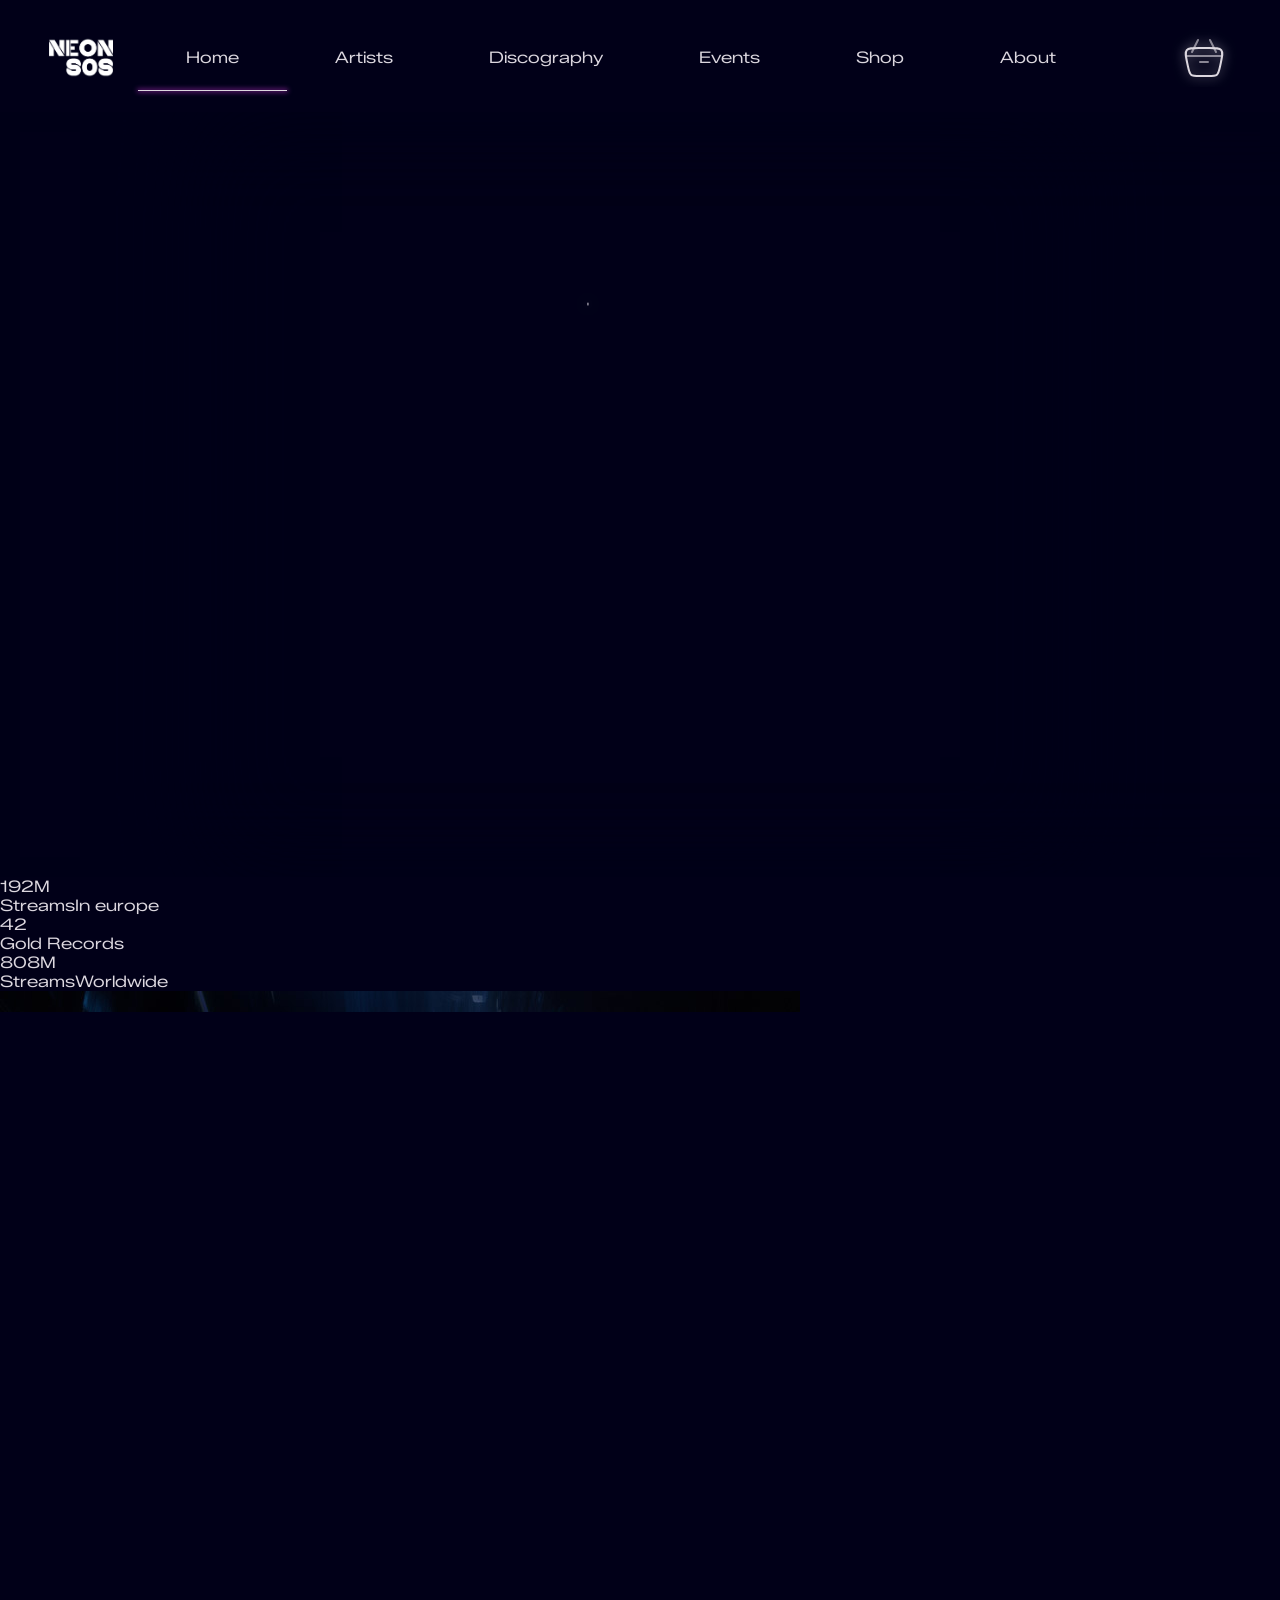
==== commit 06c5af49: "merge" ====
--- a/index.html
+++ b/index.html
@@ -16,21 +16,21 @@
 <body>
   <nav>
     <div class="navDesktop">
-    <img src="./assets/icons/logo.png">
-    <!-- Change ".underline" class according to the page we are on. -->
-    <a class="underline" href="index.html">Home</a>
-    <a href="artists.html">Artists</a>
-    <a href="discography.html">Discography</a>
-    <a href="events.html">Events</a>
-    <a href="shop.html">Shop</a>
-    <a href="about.html">About</a>
-    <svg class="cart" xmlns="http://www.w3.org/2000/svg" width="200" height="200" viewBox="0 0 24 24">
-      <g fill="none" stroke-width="1">
-        <path
-          d="M3.555 14.257c-.718-3.353-1.078-5.03-.177-6.143C4.278 7 5.993 7 9.422 7h5.156c3.43 0 5.143 0 6.044 1.114c.9 1.114.541 2.79-.177 6.143l-.429 2c-.487 2.273-.73 3.409-1.555 4.076c-.825.667-1.987.667-4.311.667h-4.3c-2.324 0-3.486 0-4.31-.667c-.826-.667-1.07-1.803-1.556-4.076l-.429-2Z" />
-        <path stroke-linecap="round" stroke-linejoin="round" d="M3 11h18m-11 3h4m4-5l-3-6M6 9l3-6" opacity=".6" />
-      </g>
-    </svg>
+      <img src="./assets/icons/logo.png">
+      <!-- Change ".underline" class according to the page we are on. -->
+      <a class="underline" href="index.html">Home</a>
+      <a href="artists.html">Artists</a>
+      <a href="discography.html">Discography</a>
+      <a href="events.html">Events</a>
+      <a href="shop.html">Shop</a>
+      <a href="about.html">About</a>
+      <svg class="cart" xmlns="http://www.w3.org/2000/svg" width="200" height="200" viewBox="0 0 24 24">
+        <g fill="none" stroke-width="1">
+          <path
+            d="M3.555 14.257c-.718-3.353-1.078-5.03-.177-6.143C4.278 7 5.993 7 9.422 7h5.156c3.43 0 5.143 0 6.044 1.114c.9 1.114.541 2.79-.177 6.143l-.429 2c-.487 2.273-.73 3.409-1.555 4.076c-.825.667-1.987.667-4.311.667h-4.3c-2.324 0-3.486 0-4.31-.667c-.826-.667-1.07-1.803-1.556-4.076l-.429-2Z" />
+          <path stroke-linecap="round" stroke-linejoin="round" d="M3 11h18m-11 3h4m4-5l-3-6M6 9l3-6" opacity=".6" />
+        </g>
+      </svg>
     </div>
     <div class="burgerNav">
       <svg id="burgerToggle" class="ham " viewBox="0 0 100 100" width="80">
@@ -41,7 +41,7 @@
         <path class="line bottom"
           d="m 69.575405,67.073826 h -40 c -13.100415,0 -14.380204,-31.80258 -6.899646,-33.421777 24.612039,-5.327373 -9.016154,52.337577 12.75751,30.563913 l 28.284272,-28.284272" />
       </svg>
-      </div>
+    </div>
     <div class="burgerMenu">
       <a href="index.html">Home</a>
       <a href="artists.html">Artists</a>
@@ -59,67 +59,74 @@
     </div>
 
   </nav>
-  
+
   <main>
-  <section class="hero scrollSnap">
-    <svg id="heroNeon" data-coef="0.4"  width="331" height="89" viewBox="0 0 331 89" fill="none" xmlns="http://www.w3.org/2000/svg">
-      <path
-        d="M57.9629 46.084L54.4473 40.2734V4.14062H57.9629V46.084ZM64.9941 57.6074L61.4785 51.6992V4.14062H64.9941V57.6074ZM72.0254 69.2773L68.5098 63.3203V4.14062H72.0254V69.2773ZM21.6348 43.0566L25.1504 48.8672V85H21.6348V43.0566ZM14.6035 31.5332L18.1191 37.4414V85H14.6035V31.5332ZM7.57227 19.8633L11.0879 25.8203V85H7.57227V19.8633ZM8.79297 4.14062H12.8945L62.6016 85H58.5L8.79297 4.14062ZM17.0938 4.14062H21.2441L70.9023 85H66.7031L17.0938 4.14062ZM25.3457 4.14062H29.4473L75.541 79.2871V4.14062H79.0566V85C79.0566 85 77.6732 85 74.9062 85L25.3457 4.14062ZM4.05664 9.85352V85H0.541016V4.14062C0.541016 4.14062 1.94076 4.14062 4.74023 4.14062L54.3008 85H50.248L4.05664 9.85352ZM105.912 85H102.396V4.14062H105.912V85ZM98.8809 85H95.3652V4.14062H98.8809V85ZM91.8496 85H88.334V4.14062H91.8496V85ZM112.943 67.4219H150.346V70.9375H112.943V74.4531H150.346V77.9688H112.943V81.4844H150.346V85H109.428V4.14062H150.346V7.65625H112.943V11.1719H150.346V14.6875H112.943V18.2031H150.346V21.7188H112.943V35.7812H132.133V39.2969H112.943V42.8125H132.133V46.3281H112.943V49.8438H132.133V53.3594H112.943V67.4219ZM187.504 30.8984C183.728 34.6745 181.84 39.2318 181.84 44.5703C181.84 49.9089 183.728 54.4661 187.504 58.2422C191.28 62.0182 195.837 63.9062 201.176 63.9062C206.514 63.9062 211.072 62.0182 214.848 58.2422C218.624 54.4661 220.512 49.9089 220.512 44.5703C220.512 39.2318 218.624 34.6745 214.848 30.8984C211.072 27.1224 206.514 25.2344 201.176 25.2344C195.837 25.2344 191.28 27.1224 187.504 30.8984ZM180.131 53.457C178.926 50.625 178.324 47.6628 178.324 44.5703C178.324 41.4779 178.926 38.5319 180.131 35.7324C181.335 32.9004 182.963 30.459 185.014 28.4082C187.064 26.3574 189.49 24.7298 192.289 23.5254C195.121 22.321 198.083 21.7188 201.176 21.7188C204.268 21.7188 207.214 22.321 210.014 23.5254C212.846 24.7298 215.287 26.3574 217.338 28.4082C219.389 30.459 221.016 32.9004 222.221 35.7324C223.425 38.5319 224.027 41.4779 224.027 44.5703C224.027 47.6628 223.425 50.625 222.221 53.457C221.016 56.2565 219.389 58.6816 217.338 60.7324C215.287 62.7832 212.846 64.4108 210.014 65.6152C207.214 66.8197 204.268 67.4219 201.176 67.4219C198.083 67.4219 195.121 66.8197 192.289 65.6152C189.49 64.4108 187.064 62.7832 185.014 60.7324C182.963 58.6816 181.335 56.2565 180.131 53.457ZM178.324 31.3379C175.98 35.3743 174.809 39.7852 174.809 44.5703C174.809 49.3555 175.98 53.7663 178.324 57.8027C180.701 61.8392 183.907 65.0456 187.943 67.4219C191.98 69.7656 196.391 70.9375 201.176 70.9375C205.961 70.9375 210.372 69.7656 214.408 67.4219C218.445 65.0456 221.635 61.8392 223.979 57.8027C226.355 53.7663 227.543 49.3555 227.543 44.5703C227.543 39.7852 226.355 35.3743 223.979 31.3379C221.635 27.3014 218.445 24.1113 214.408 21.7676C210.372 19.3913 205.961 18.2031 201.176 18.2031C196.391 18.2031 191.98 19.3913 187.943 21.7676C183.907 24.1113 180.701 27.3014 178.324 31.3379ZM175.297 59.5605C172.628 54.9707 171.293 49.974 171.293 44.5703C171.293 39.1667 172.628 34.1699 175.297 29.5801C177.966 24.9902 181.596 21.3607 186.186 18.6914C190.775 16.0221 195.772 14.6875 201.176 14.6875C206.579 14.6875 211.576 16.0221 216.166 18.6914C220.756 21.3607 224.385 24.9902 227.055 29.5801C229.724 34.1699 231.059 39.1667 231.059 44.5703C231.059 49.974 229.724 54.9707 227.055 59.5605C224.385 64.1504 220.756 67.7799 216.166 70.4492C211.576 73.1185 206.579 74.4531 201.176 74.4531C195.772 74.4531 190.775 73.1185 186.186 70.4492C181.596 67.7799 177.966 64.1504 175.297 59.5605ZM170.414 31.582C168.656 35.7161 167.777 40.0456 167.777 44.5703C167.777 49.0951 168.656 53.4245 170.414 57.5586C172.172 61.6927 174.532 65.2572 177.494 68.252C180.489 71.2142 184.053 73.5742 188.188 75.332C192.322 77.0898 196.651 77.9688 201.176 77.9688C205.701 77.9688 210.03 77.0898 214.164 75.332C218.298 73.5742 221.846 71.2142 224.809 68.252C227.803 65.2572 230.18 61.6927 231.938 57.5586C233.695 53.4245 234.574 49.0951 234.574 44.5703C234.574 40.0456 233.695 35.7161 231.938 31.582C230.18 27.4479 227.803 23.8997 224.809 20.9375C221.846 17.9427 218.298 15.5664 214.164 13.8086C210.03 12.0508 205.701 11.1719 201.176 11.1719C196.651 11.1719 192.322 12.0508 188.188 13.8086C184.053 15.5664 180.489 17.9427 177.494 20.9375C174.532 23.8997 172.172 27.4479 170.414 31.582ZM169.193 63.0762C165.906 57.4121 164.262 51.2435 164.262 44.5703C164.262 37.8971 165.906 31.7285 169.193 26.0645C172.514 20.4004 177.006 15.9245 182.67 12.6367C188.334 9.31641 194.503 7.65625 201.176 7.65625C207.849 7.65625 214.018 9.31641 219.682 12.6367C225.346 15.9245 229.822 20.4004 233.109 26.0645C236.43 31.7285 238.09 37.8971 238.09 44.5703C238.09 51.2435 236.43 57.4121 233.109 63.0762C229.822 68.7402 225.346 73.2324 219.682 76.5527C214.018 79.8405 207.849 81.4844 201.176 81.4844C194.503 81.4844 188.334 79.8405 182.67 76.5527C177.006 73.2324 172.514 68.7402 169.193 63.0762ZM163.92 28.8965C161.804 33.877 160.746 39.1016 160.746 44.5703C160.746 50.0391 161.804 55.2799 163.92 60.293C166.068 65.2734 168.949 69.5703 172.562 73.1836C176.176 76.7969 180.473 79.6777 185.453 81.8262C190.466 83.9421 195.707 85 201.176 85C206.645 85 211.869 83.9421 216.85 81.8262C221.863 79.6777 226.176 76.7969 229.789 73.1836C233.402 69.5703 236.267 65.2734 238.383 60.293C240.531 55.2799 241.605 50.0391 241.605 44.5703C241.605 39.1016 240.531 33.877 238.383 28.8965C236.267 23.8835 233.402 19.5703 229.789 15.957C226.176 12.3438 221.863 9.47917 216.85 7.36328C211.869 5.21484 206.645 4.14062 201.176 4.14062C195.707 4.14062 190.466 5.21484 185.453 7.36328C180.473 9.47917 176.176 12.3438 172.562 15.957C168.949 19.5703 166.068 23.8835 163.92 28.8965ZM160.697 61.6602C158.386 56.224 157.23 50.5273 157.23 44.5703C157.23 38.6133 158.386 32.9329 160.697 27.5293C163.041 22.0931 166.166 17.4219 170.072 13.5156C174.011 9.57682 178.682 6.45182 184.086 4.14062C189.522 1.79688 195.219 0.625 201.176 0.625C207.133 0.625 212.813 1.79688 218.217 4.14062C223.653 6.45182 228.324 9.57682 232.23 13.5156C236.169 17.4219 239.294 22.0931 241.605 27.5293C243.949 32.9329 245.121 38.6133 245.121 44.5703C245.121 50.5273 243.949 56.224 241.605 61.6602C239.294 67.0638 236.169 71.735 232.23 75.6738C228.324 79.5801 223.653 82.6888 218.217 85C212.813 87.3438 207.133 88.5156 201.176 88.5156C195.219 88.5156 189.522 87.3438 184.086 85C178.682 82.6888 174.011 79.5801 170.072 75.6738C166.166 71.735 163.041 67.0638 160.697 61.6602ZM309.818 46.084L306.303 40.2734V4.14062H309.818V46.084ZM316.85 57.6074L313.334 51.6992V4.14062H316.85V57.6074ZM323.881 69.2773L320.365 63.3203V4.14062H323.881V69.2773ZM273.49 43.0566L277.006 48.8672V85H273.49V43.0566ZM266.459 31.5332L269.975 37.4414V85H266.459V31.5332ZM259.428 19.8633L262.943 25.8203V85H259.428V19.8633ZM260.648 4.14062H264.75L314.457 85H310.355L260.648 4.14062ZM268.949 4.14062H273.1L322.758 85H318.559L268.949 4.14062ZM277.201 4.14062H281.303L327.396 79.2871V4.14062H330.912V85C330.912 85 329.529 85 326.762 85L277.201 4.14062ZM255.912 9.85352V85H252.396V4.14062C252.396 4.14062 253.796 4.14062 256.596 4.14062L306.156 85H302.104L255.912 9.85352Z" />
-    </svg>
+    <div class="scrollIndicator">
+      <a class="heroSnap" href="#heroSnap"></a>
+      <a class="counterSnap" href="#counterSnap"></a>
+      <a class="disksSnap" href="#disksSnap"></a>
+      <a class="merchSnap" href="#merchSnap"></a>
+    </div>
+    <section class="hero scrollSnap" data-scroll="heroSnap" id="heroSnap">
+      <svg id="heroNeon" data-coef="0.4" width="331" height="89" viewBox="0 0 331 89" fill="none"
+        xmlns="http://www.w3.org/2000/svg">
+        <path
+          d="M57.9629 46.084L54.4473 40.2734V4.14062H57.9629V46.084ZM64.9941 57.6074L61.4785 51.6992V4.14062H64.9941V57.6074ZM72.0254 69.2773L68.5098 63.3203V4.14062H72.0254V69.2773ZM21.6348 43.0566L25.1504 48.8672V85H21.6348V43.0566ZM14.6035 31.5332L18.1191 37.4414V85H14.6035V31.5332ZM7.57227 19.8633L11.0879 25.8203V85H7.57227V19.8633ZM8.79297 4.14062H12.8945L62.6016 85H58.5L8.79297 4.14062ZM17.0938 4.14062H21.2441L70.9023 85H66.7031L17.0938 4.14062ZM25.3457 4.14062H29.4473L75.541 79.2871V4.14062H79.0566V85C79.0566 85 77.6732 85 74.9062 85L25.3457 4.14062ZM4.05664 9.85352V85H0.541016V4.14062C0.541016 4.14062 1.94076 4.14062 4.74023 4.14062L54.3008 85H50.248L4.05664 9.85352ZM105.912 85H102.396V4.14062H105.912V85ZM98.8809 85H95.3652V4.14062H98.8809V85ZM91.8496 85H88.334V4.14062H91.8496V85ZM112.943 67.4219H150.346V70.9375H112.943V74.4531H150.346V77.9688H112.943V81.4844H150.346V85H109.428V4.14062H150.346V7.65625H112.943V11.1719H150.346V14.6875H112.943V18.2031H150.346V21.7188H112.943V35.7812H132.133V39.2969H112.943V42.8125H132.133V46.3281H112.943V49.8438H132.133V53.3594H112.943V67.4219ZM187.504 30.8984C183.728 34.6745 181.84 39.2318 181.84 44.5703C181.84 49.9089 183.728 54.4661 187.504 58.2422C191.28 62.0182 195.837 63.9062 201.176 63.9062C206.514 63.9062 211.072 62.0182 214.848 58.2422C218.624 54.4661 220.512 49.9089 220.512 44.5703C220.512 39.2318 218.624 34.6745 214.848 30.8984C211.072 27.1224 206.514 25.2344 201.176 25.2344C195.837 25.2344 191.28 27.1224 187.504 30.8984ZM180.131 53.457C178.926 50.625 178.324 47.6628 178.324 44.5703C178.324 41.4779 178.926 38.5319 180.131 35.7324C181.335 32.9004 182.963 30.459 185.014 28.4082C187.064 26.3574 189.49 24.7298 192.289 23.5254C195.121 22.321 198.083 21.7188 201.176 21.7188C204.268 21.7188 207.214 22.321 210.014 23.5254C212.846 24.7298 215.287 26.3574 217.338 28.4082C219.389 30.459 221.016 32.9004 222.221 35.7324C223.425 38.5319 224.027 41.4779 224.027 44.5703C224.027 47.6628 223.425 50.625 222.221 53.457C221.016 56.2565 219.389 58.6816 217.338 60.7324C215.287 62.7832 212.846 64.4108 210.014 65.6152C207.214 66.8197 204.268 67.4219 201.176 67.4219C198.083 67.4219 195.121 66.8197 192.289 65.6152C189.49 64.4108 187.064 62.7832 185.014 60.7324C182.963 58.6816 181.335 56.2565 180.131 53.457ZM178.324 31.3379C175.98 35.3743 174.809 39.7852 174.809 44.5703C174.809 49.3555 175.98 53.7663 178.324 57.8027C180.701 61.8392 183.907 65.0456 187.943 67.4219C191.98 69.7656 196.391 70.9375 201.176 70.9375C205.961 70.9375 210.372 69.7656 214.408 67.4219C218.445 65.0456 221.635 61.8392 223.979 57.8027C226.355 53.7663 227.543 49.3555 227.543 44.5703C227.543 39.7852 226.355 35.3743 223.979 31.3379C221.635 27.3014 218.445 24.1113 214.408 21.7676C210.372 19.3913 205.961 18.2031 201.176 18.2031C196.391 18.2031 191.98 19.3913 187.943 21.7676C183.907 24.1113 180.701 27.3014 178.324 31.3379ZM175.297 59.5605C172.628 54.9707 171.293 49.974 171.293 44.5703C171.293 39.1667 172.628 34.1699 175.297 29.5801C177.966 24.9902 181.596 21.3607 186.186 18.6914C190.775 16.0221 195.772 14.6875 201.176 14.6875C206.579 14.6875 211.576 16.0221 216.166 18.6914C220.756 21.3607 224.385 24.9902 227.055 29.5801C229.724 34.1699 231.059 39.1667 231.059 44.5703C231.059 49.974 229.724 54.9707 227.055 59.5605C224.385 64.1504 220.756 67.7799 216.166 70.4492C211.576 73.1185 206.579 74.4531 201.176 74.4531C195.772 74.4531 190.775 73.1185 186.186 70.4492C181.596 67.7799 177.966 64.1504 175.297 59.5605ZM170.414 31.582C168.656 35.7161 167.777 40.0456 167.777 44.5703C167.777 49.0951 168.656 53.4245 170.414 57.5586C172.172 61.6927 174.532 65.2572 177.494 68.252C180.489 71.2142 184.053 73.5742 188.188 75.332C192.322 77.0898 196.651 77.9688 201.176 77.9688C205.701 77.9688 210.03 77.0898 214.164 75.332C218.298 73.5742 221.846 71.2142 224.809 68.252C227.803 65.2572 230.18 61.6927 231.938 57.5586C233.695 53.4245 234.574 49.0951 234.574 44.5703C234.574 40.0456 233.695 35.7161 231.938 31.582C230.18 27.4479 227.803 23.8997 224.809 20.9375C221.846 17.9427 218.298 15.5664 214.164 13.8086C210.03 12.0508 205.701 11.1719 201.176 11.1719C196.651 11.1719 192.322 12.0508 188.188 13.8086C184.053 15.5664 180.489 17.9427 177.494 20.9375C174.532 23.8997 172.172 27.4479 170.414 31.582ZM169.193 63.0762C165.906 57.4121 164.262 51.2435 164.262 44.5703C164.262 37.8971 165.906 31.7285 169.193 26.0645C172.514 20.4004 177.006 15.9245 182.67 12.6367C188.334 9.31641 194.503 7.65625 201.176 7.65625C207.849 7.65625 214.018 9.31641 219.682 12.6367C225.346 15.9245 229.822 20.4004 233.109 26.0645C236.43 31.7285 238.09 37.8971 238.09 44.5703C238.09 51.2435 236.43 57.4121 233.109 63.0762C229.822 68.7402 225.346 73.2324 219.682 76.5527C214.018 79.8405 207.849 81.4844 201.176 81.4844C194.503 81.4844 188.334 79.8405 182.67 76.5527C177.006 73.2324 172.514 68.7402 169.193 63.0762ZM163.92 28.8965C161.804 33.877 160.746 39.1016 160.746 44.5703C160.746 50.0391 161.804 55.2799 163.92 60.293C166.068 65.2734 168.949 69.5703 172.562 73.1836C176.176 76.7969 180.473 79.6777 185.453 81.8262C190.466 83.9421 195.707 85 201.176 85C206.645 85 211.869 83.9421 216.85 81.8262C221.863 79.6777 226.176 76.7969 229.789 73.1836C233.402 69.5703 236.267 65.2734 238.383 60.293C240.531 55.2799 241.605 50.0391 241.605 44.5703C241.605 39.1016 240.531 33.877 238.383 28.8965C236.267 23.8835 233.402 19.5703 229.789 15.957C226.176 12.3438 221.863 9.47917 216.85 7.36328C211.869 5.21484 206.645 4.14062 201.176 4.14062C195.707 4.14062 190.466 5.21484 185.453 7.36328C180.473 9.47917 176.176 12.3438 172.562 15.957C168.949 19.5703 166.068 23.8835 163.92 28.8965ZM160.697 61.6602C158.386 56.224 157.23 50.5273 157.23 44.5703C157.23 38.6133 158.386 32.9329 160.697 27.5293C163.041 22.0931 166.166 17.4219 170.072 13.5156C174.011 9.57682 178.682 6.45182 184.086 4.14062C189.522 1.79688 195.219 0.625 201.176 0.625C207.133 0.625 212.813 1.79688 218.217 4.14062C223.653 6.45182 228.324 9.57682 232.23 13.5156C236.169 17.4219 239.294 22.0931 241.605 27.5293C243.949 32.9329 245.121 38.6133 245.121 44.5703C245.121 50.5273 243.949 56.224 241.605 61.6602C239.294 67.0638 236.169 71.735 232.23 75.6738C228.324 79.5801 223.653 82.6888 218.217 85C212.813 87.3438 207.133 88.5156 201.176 88.5156C195.219 88.5156 189.522 87.3438 184.086 85C178.682 82.6888 174.011 79.5801 170.072 75.6738C166.166 71.735 163.041 67.0638 160.697 61.6602ZM309.818 46.084L306.303 40.2734V4.14062H309.818V46.084ZM316.85 57.6074L313.334 51.6992V4.14062H316.85V57.6074ZM323.881 69.2773L320.365 63.3203V4.14062H323.881V69.2773ZM273.49 43.0566L277.006 48.8672V85H273.49V43.0566ZM266.459 31.5332L269.975 37.4414V85H266.459V31.5332ZM259.428 19.8633L262.943 25.8203V85H259.428V19.8633ZM260.648 4.14062H264.75L314.457 85H310.355L260.648 4.14062ZM268.949 4.14062H273.1L322.758 85H318.559L268.949 4.14062ZM277.201 4.14062H281.303L327.396 79.2871V4.14062H330.912V85C330.912 85 329.529 85 326.762 85L277.201 4.14062ZM255.912 9.85352V85H252.396V4.14062C252.396 4.14062 253.796 4.14062 256.596 4.14062L306.156 85H302.104L255.912 9.85352Z" />
+      </svg>
 
-    <svg id="hero808" data-coef="0.1" width="240" height="89" viewBox="0 0 240 89" fill="none" xmlns="http://www.w3.org/2000/svg">
-      <path
-        d="M31.5215 32.2656H44.5586C48.4974 32.2656 52.2734 32.9492 55.8867 34.3164C59.5326 35.651 62.7389 37.5065 65.5059 39.8828C68.3053 42.2591 70.5352 45.2051 72.1953 48.7207C73.8555 52.2363 74.6855 56.0286 74.6855 60.0977C74.6855 65.6315 73.2858 70.5794 70.4863 74.9414C67.7194 79.3034 63.9922 82.6562 59.3047 85C54.6497 87.3438 49.4902 88.5156 43.8262 88.5156H32.2539C27.8919 88.5156 23.7741 87.8158 19.9004 86.416C16.0267 85.0488 12.6413 83.1445 9.74414 80.7031C6.87956 78.2617 4.60091 75.2507 2.9082 71.6699C1.24805 68.0566 0.417969 64.1341 0.417969 59.9023C0.417969 54.7917 1.70378 50.153 4.27539 45.9863L6.81445 48.623C4.89388 52.1061 3.93359 55.8659 3.93359 59.9023C3.93359 64.8828 5.20312 69.3099 7.74219 73.1836C10.3138 77.0247 13.7318 79.9544 17.9961 81.9727C22.293 83.9909 27.0456 85 32.2539 85H43.8262C48.8392 85 53.4128 83.9909 57.5469 81.9727C61.681 79.9219 64.985 76.9922 67.459 73.1836C69.9329 69.3424 71.1699 64.9805 71.1699 60.0977C71.1699 56.5169 70.4049 53.1803 68.875 50.0879C67.3451 46.9954 65.3268 44.4238 62.8203 42.373C60.3138 40.3223 57.4492 38.7109 54.2266 37.5391C51.0365 36.3672 47.7487 35.7812 44.3633 35.7812H31.4727C24.832 35.7812 21.5117 33.3887 21.5117 28.6035C21.5117 26.4551 22.4395 24.7786 24.2949 23.5742C26.1504 22.3372 28.4779 21.7188 31.2773 21.7188H42.8496C46.0072 21.7188 48.5788 22.3698 50.5645 23.6719C52.5827 24.974 53.5918 26.9271 53.5918 29.5312C53.5918 30.6706 53.3965 31.5495 53.0059 32.168L49.7344 31.4844C49.9622 31.1589 50.0762 30.5078 50.0762 29.5312C50.0762 26.6667 47.6673 25.2344 42.8496 25.2344H31.2773C29.487 25.2344 27.9896 25.5273 26.7852 26.1133C25.6133 26.6992 25.0273 27.5293 25.0273 28.6035C25.0273 30.0684 25.597 31.0449 26.7363 31.5332C27.8757 32.0215 29.4707 32.2656 31.5215 32.2656ZM43.582 56.875H30.5449C26.6061 56.875 22.8138 56.2077 19.168 54.873C15.5547 53.5059 12.3483 51.6341 9.54883 49.2578C6.7819 46.849 4.56836 43.8542 2.9082 40.2734C1.24805 36.6927 0.417969 32.8027 0.417969 28.6035C0.417969 23.265 1.80143 18.4473 4.56836 14.1504C7.36784 9.85352 11.1113 6.5332 15.7988 4.18945C20.4863 1.81315 25.6458 0.625 31.2773 0.625H42.8496C47.2116 0.625 51.3294 1.32487 55.2031 2.72461C59.1094 4.12435 62.4948 6.07747 65.3594 8.58398C68.224 11.0579 70.4863 14.1178 72.1465 17.7637C73.8392 21.377 74.6855 25.2995 74.6855 29.5312C74.6855 34.6419 73.3997 39.2806 70.8281 43.4473L68.2891 40.8105C70.2096 37.3275 71.1699 33.5677 71.1699 29.5312C71.1699 24.5508 69.8841 20.1074 67.3125 16.2012C64.7734 12.2949 61.3555 9.31641 57.0586 7.26562C52.7943 5.18229 48.0579 4.14062 42.8496 4.14062H31.2773C27.5339 4.14062 23.9857 4.74284 20.6328 5.94727C17.3125 7.15169 14.4154 8.81185 11.9414 10.9277C9.5 13.0436 7.54688 15.6315 6.08203 18.6914C4.64974 21.7513 3.93359 25.0553 3.93359 28.6035C3.93359 32.3145 4.69857 35.765 6.22852 38.9551C7.75846 42.1126 9.77669 44.7331 12.2832 46.8164C14.7897 48.8672 17.638 50.4785 20.8281 51.6504C24.0508 52.7897 27.3548 53.3594 30.7402 53.3594H43.6309C46.4629 53.3594 48.8229 53.9128 50.7109 55.0195C52.6315 56.1263 53.5918 57.819 53.5918 60.0977C53.5918 62.5391 52.6803 64.3783 50.8574 65.6152C49.0345 66.8197 46.6908 67.4219 43.8262 67.4219H32.2539C29.0638 67.4219 26.4759 66.8197 24.4902 65.6152C22.5046 64.3783 21.5117 62.474 21.5117 59.9023C21.5117 58.5352 21.6908 57.526 22.0488 56.875L25.418 57.6074C25.1576 58.0632 25.0273 58.8281 25.0273 59.9023C25.0273 61.4323 25.6621 62.4902 26.9316 63.0762C28.2012 63.6296 29.9753 63.9062 32.2539 63.9062H43.8262C47.9928 63.9062 50.0762 62.6367 50.0762 60.0977C50.0762 57.9492 47.9115 56.875 43.582 56.875ZM44.0215 49.8438H30.7402C24.2949 49.8438 18.7936 47.8092 14.2363 43.7402C9.71159 39.6712 7.44922 34.6257 7.44922 28.6035C7.44922 22.4837 9.74414 17.4707 14.334 13.5645C18.9564 9.62565 24.6042 7.65625 31.2773 7.65625H42.8496C47.4069 7.65625 51.5573 8.53516 55.3008 10.293C59.0443 12.0508 62.0391 14.6224 64.2852 18.0078C66.5312 21.3607 67.6543 25.2018 67.6543 29.5312C67.6543 32.6888 66.9707 35.6348 65.6035 38.3691L62.7227 36.6113C63.6667 34.3652 64.1387 32.0052 64.1387 29.5312C64.1387 23.9648 62.1042 19.5215 58.0352 16.2012C53.9661 12.8483 48.9043 11.1719 42.8496 11.1719H31.2773C25.5482 11.1719 20.7305 12.7832 16.8242 16.0059C12.918 19.2285 10.9648 23.4277 10.9648 28.6035C10.9648 31.3704 11.502 33.8932 12.5762 36.1719C13.6829 38.418 15.1478 40.2734 16.9707 41.7383C18.8262 43.2031 20.9421 44.3424 23.3184 45.1562C25.6947 45.9375 28.2012 46.3281 30.8379 46.3281H44.0703C47.0326 46.3281 49.7507 46.8652 52.2246 47.9395C54.7311 49.0137 56.7493 50.625 58.2793 52.7734C59.8418 54.8893 60.623 57.3307 60.623 60.0977C60.623 64.5573 59.028 68.0729 55.8379 70.6445C52.6478 73.1836 48.6439 74.4531 43.8262 74.4531H32.2539C27.1432 74.4531 22.8952 73.1836 19.5098 70.6445C16.1569 68.0729 14.4805 64.4922 14.4805 59.9023C14.4805 58.0469 14.8223 56.2565 15.5059 54.5312L18.7773 55.8496C18.2565 57.0215 17.9961 58.3724 17.9961 59.9023C17.9961 63.4505 19.3307 66.1849 22 68.1055C24.7018 69.9935 28.1198 70.9375 32.2539 70.9375H43.8262C47.6673 70.9375 50.8411 69.9935 53.3477 68.1055C55.8542 66.1849 57.1074 63.5156 57.1074 60.0977C57.1074 56.9401 55.8216 54.4499 53.25 52.627C50.7109 50.7715 47.6348 49.8438 44.0215 49.8438ZM44.2656 42.8125H31.0332C26.4108 42.8125 22.4883 41.543 19.2656 39.0039C16.0755 36.4648 14.4805 32.998 14.4805 28.6035C14.4805 24.4043 16.0918 21.0352 19.3145 18.4961C22.5371 15.957 26.5247 14.6875 31.2773 14.6875H42.8496C47.9277 14.6875 52.1595 16.0221 55.5449 18.6914C58.9303 21.3281 60.623 24.9414 60.623 29.5312C60.623 31.3867 60.2975 33.0632 59.6465 34.5605L56.375 33.2422C56.8633 32.2656 57.1074 31.0286 57.1074 29.5312C57.1074 25.9505 55.7565 23.1673 53.0547 21.1816C50.3529 19.196 46.9512 18.2031 42.8496 18.2031H31.2773C27.5013 18.2031 24.3438 19.1471 21.8047 21.0352C19.2656 22.9232 17.9961 25.446 17.9961 28.6035C17.9961 32.054 19.2493 34.707 21.7559 36.5625C24.2949 38.3854 27.4036 39.2969 31.082 39.2969H44.3633C50.776 39.2969 56.2611 41.3314 60.8184 45.4004C65.3757 49.4368 67.6543 54.3359 67.6543 60.0977C67.6543 64.3294 66.5638 68.0892 64.3828 71.377C62.2344 74.6647 59.3535 77.1712 55.7402 78.8965C52.1595 80.6217 48.1882 81.4844 43.8262 81.4844H32.2539C27.6966 81.4844 23.5462 80.638 19.8027 78.9453C16.0592 77.2201 13.0645 74.6973 10.8184 71.377C8.57227 68.0566 7.44922 64.2318 7.44922 59.9023C7.44922 56.7448 8.13281 53.7988 9.5 51.0645L12.3809 52.8223C11.4368 55.0684 10.9648 57.4284 10.9648 59.9023C10.9648 63.6133 11.9251 66.8685 13.8457 69.668C15.7988 72.4349 18.3704 74.5182 21.5605 75.918C24.7507 77.2852 28.3151 77.9688 32.2539 77.9688H43.8262C49.5879 77.9688 54.4056 76.3574 58.2793 73.1348C62.1855 69.8796 64.1387 65.5339 64.1387 60.0977C64.1387 56.6146 63.1947 53.5384 61.3066 50.8691C59.4512 48.1999 57.026 46.1979 54.0312 44.8633C51.0365 43.4961 47.7812 42.8125 44.2656 42.8125ZM86.1113 67.5195C82.7259 60.8138 81.0332 53.1641 81.0332 44.5703C81.0332 35.9766 82.7259 28.3268 86.1113 21.6211C89.4967 14.9154 94.1517 9.73958 100.076 6.09375C106.001 2.44792 112.674 0.625 120.096 0.625C127.518 0.625 134.191 2.44792 140.115 6.09375C146.04 9.73958 150.695 14.9154 154.08 21.6211C157.465 28.3268 159.158 35.9766 159.158 44.5703C159.158 53.1641 157.465 60.8138 154.08 67.5195C150.695 74.2253 146.04 79.401 140.115 83.0469C134.191 86.6927 127.518 88.5156 120.096 88.5156C112.674 88.5156 106.001 86.6927 100.076 83.0469C94.1517 79.401 89.4967 74.2253 86.1113 67.5195ZM133.182 27.7734C136.437 31.7773 138.064 37.3763 138.064 44.5703C138.064 51.7643 136.437 57.3796 133.182 61.416C129.959 65.4199 125.597 67.4219 120.096 67.4219C114.594 67.4219 110.216 65.4199 106.961 61.416C103.738 57.3796 102.127 51.7643 102.127 44.5703C102.127 37.3763 103.738 31.7773 106.961 27.7734C110.216 23.737 114.594 21.7188 120.096 21.7188C125.597 21.7188 129.959 23.737 133.182 27.7734ZM138.162 22.793C142.785 28.1966 145.096 35.4557 145.096 44.5703C145.096 53.6849 142.785 60.944 138.162 66.3477C133.572 71.7513 127.55 74.4531 120.096 74.4531C112.641 74.4531 106.603 71.7513 101.98 66.3477C97.3906 60.944 95.0957 53.6849 95.0957 44.5703C95.0957 35.4557 97.3906 28.1966 101.98 22.793C106.603 17.3893 112.641 14.6875 120.096 14.6875C127.55 14.6875 133.572 17.3893 138.162 22.793ZM147.977 25.1855C150.743 30.7845 152.127 37.2461 152.127 44.5703C152.127 51.8945 150.743 58.3724 147.977 64.0039C145.242 69.6029 141.45 73.916 136.6 76.9434C131.749 79.9707 126.248 81.4844 120.096 81.4844C113.943 81.4844 108.442 79.9707 103.592 76.9434C98.7415 73.916 94.9329 69.6029 92.166 64.0039C89.4316 58.3724 88.0645 51.8945 88.0645 44.5703C88.0645 37.2461 89.4316 30.7845 92.166 25.1855C94.9329 19.554 98.7415 15.2246 103.592 12.1973C108.442 9.16992 113.943 7.65625 120.096 7.65625C126.248 7.65625 131.749 9.16992 136.6 12.1973C141.45 15.2246 145.242 19.554 147.977 25.1855ZM109.451 30.2148C106.912 33.5352 105.643 38.3203 105.643 44.5703C105.643 50.8203 106.912 55.6055 109.451 58.9258C112.023 62.2461 115.571 63.9062 120.096 63.9062C124.62 63.9062 128.152 62.2461 130.691 58.9258C133.263 55.6055 134.549 50.8203 134.549 44.5703C134.549 38.3203 133.263 33.5352 130.691 30.2148C128.152 26.8945 124.62 25.2344 120.096 25.2344C115.571 25.2344 112.023 26.8945 109.451 30.2148ZM104.471 25.2832C100.564 29.9707 98.6113 36.3997 98.6113 44.5703C98.6113 52.7409 100.564 59.1862 104.471 63.9062C108.41 68.5938 113.618 70.9375 120.096 70.9375C126.574 70.9375 131.766 68.5938 135.672 63.9062C139.611 59.1862 141.58 52.7409 141.58 44.5703C141.58 36.3997 139.611 29.9707 135.672 25.2832C131.766 20.5632 126.574 18.2031 120.096 18.2031C113.618 18.2031 108.41 20.5632 104.471 25.2832ZM99.4902 20.3027C94.2168 26.39 91.5801 34.4792 91.5801 44.5703C91.5801 54.6615 94.2168 62.7507 99.4902 68.8379C104.796 74.9251 111.665 77.9688 120.096 77.9688C128.527 77.9688 135.379 74.9251 140.652 68.8379C145.958 62.7507 148.611 54.6615 148.611 44.5703C148.611 34.4792 145.958 26.39 140.652 20.3027C135.379 14.2155 128.527 11.1719 120.096 11.1719C111.665 11.1719 104.796 14.2155 99.4902 20.3027ZM87.2344 28.0664C85.444 33.112 84.5488 38.6133 84.5488 44.5703C84.5488 50.5273 85.444 56.0449 87.2344 61.123C89.0247 66.1686 91.4824 70.4329 94.6074 73.916C97.765 77.3991 101.525 80.1172 105.887 82.0703C110.281 84.0234 115.018 85 120.096 85C125.174 85 129.894 84.0234 134.256 82.0703C138.65 80.1172 142.41 77.3991 145.535 73.916C148.693 70.4329 151.167 66.1686 152.957 61.123C154.747 56.0449 155.643 50.5273 155.643 44.5703C155.643 38.6133 154.747 33.112 152.957 28.0664C151.167 22.9883 148.693 18.7077 145.535 15.2246C142.41 11.7415 138.65 9.02344 134.256 7.07031C129.894 5.11719 125.174 4.14062 120.096 4.14062C115.018 4.14062 110.281 5.11719 105.887 7.07031C101.525 9.02344 97.765 11.7415 94.6074 15.2246C91.4824 18.7077 89.0247 22.9883 87.2344 28.0664ZM196.756 32.2656H209.793C213.732 32.2656 217.508 32.9492 221.121 34.3164C224.767 35.651 227.973 37.5065 230.74 39.8828C233.54 42.2591 235.77 45.2051 237.43 48.7207C239.09 52.2363 239.92 56.0286 239.92 60.0977C239.92 65.6315 238.52 70.5794 235.721 74.9414C232.954 79.3034 229.227 82.6562 224.539 85C219.884 87.3438 214.725 88.5156 209.061 88.5156H197.488C193.126 88.5156 189.008 87.8158 185.135 86.416C181.261 85.0488 177.876 83.1445 174.979 80.7031C172.114 78.2617 169.835 75.2507 168.143 71.6699C166.482 68.0566 165.652 64.1341 165.652 59.9023C165.652 54.7917 166.938 50.153 169.51 45.9863L172.049 48.623C170.128 52.1061 169.168 55.8659 169.168 59.9023C169.168 64.8828 170.438 69.3099 172.977 73.1836C175.548 77.0247 178.966 79.9544 183.23 81.9727C187.527 83.9909 192.28 85 197.488 85H209.061C214.074 85 218.647 83.9909 222.781 81.9727C226.915 79.9219 230.219 76.9922 232.693 73.1836C235.167 69.3424 236.404 64.9805 236.404 60.0977C236.404 56.5169 235.639 53.1803 234.109 50.0879C232.579 46.9954 230.561 44.4238 228.055 42.373C225.548 40.3223 222.684 38.7109 219.461 37.5391C216.271 36.3672 212.983 35.7812 209.598 35.7812H196.707C190.066 35.7812 186.746 33.3887 186.746 28.6035C186.746 26.4551 187.674 24.7786 189.529 23.5742C191.385 22.3372 193.712 21.7188 196.512 21.7188H208.084C211.242 21.7188 213.813 22.3698 215.799 23.6719C217.817 24.974 218.826 26.9271 218.826 29.5312C218.826 30.6706 218.631 31.5495 218.24 32.168L214.969 31.4844C215.197 31.1589 215.311 30.5078 215.311 29.5312C215.311 26.6667 212.902 25.2344 208.084 25.2344H196.512C194.721 25.2344 193.224 25.5273 192.02 26.1133C190.848 26.6992 190.262 27.5293 190.262 28.6035C190.262 30.0684 190.831 31.0449 191.971 31.5332C193.11 32.0215 194.705 32.2656 196.756 32.2656ZM208.816 56.875H195.779C191.84 56.875 188.048 56.2077 184.402 54.873C180.789 53.5059 177.583 51.6341 174.783 49.2578C172.016 46.849 169.803 43.8542 168.143 40.2734C166.482 36.6927 165.652 32.8027 165.652 28.6035C165.652 23.265 167.036 18.4473 169.803 14.1504C172.602 9.85352 176.346 6.5332 181.033 4.18945C185.721 1.81315 190.88 0.625 196.512 0.625H208.084C212.446 0.625 216.564 1.32487 220.438 2.72461C224.344 4.12435 227.729 6.07747 230.594 8.58398C233.458 11.0579 235.721 14.1178 237.381 17.7637C239.074 21.377 239.92 25.2995 239.92 29.5312C239.92 34.6419 238.634 39.2806 236.062 43.4473L233.523 40.8105C235.444 37.3275 236.404 33.5677 236.404 29.5312C236.404 24.5508 235.118 20.1074 232.547 16.2012C230.008 12.2949 226.59 9.31641 222.293 7.26562C218.029 5.18229 213.292 4.14062 208.084 4.14062H196.512C192.768 4.14062 189.22 4.74284 185.867 5.94727C182.547 7.15169 179.65 8.81185 177.176 10.9277C174.734 13.0436 172.781 15.6315 171.316 18.6914C169.884 21.7513 169.168 25.0553 169.168 28.6035C169.168 32.3145 169.933 35.765 171.463 38.9551C172.993 42.1126 175.011 44.7331 177.518 46.8164C180.024 48.8672 182.872 50.4785 186.062 51.6504C189.285 52.7897 192.589 53.3594 195.975 53.3594H208.865C211.697 53.3594 214.057 53.9128 215.945 55.0195C217.866 56.1263 218.826 57.819 218.826 60.0977C218.826 62.5391 217.915 64.3783 216.092 65.6152C214.269 66.8197 211.925 67.4219 209.061 67.4219H197.488C194.298 67.4219 191.71 66.8197 189.725 65.6152C187.739 64.3783 186.746 62.474 186.746 59.9023C186.746 58.5352 186.925 57.526 187.283 56.875L190.652 57.6074C190.392 58.0632 190.262 58.8281 190.262 59.9023C190.262 61.4323 190.896 62.4902 192.166 63.0762C193.436 63.6296 195.21 63.9062 197.488 63.9062H209.061C213.227 63.9062 215.311 62.6367 215.311 60.0977C215.311 57.9492 213.146 56.875 208.816 56.875ZM209.256 49.8438H195.975C189.529 49.8438 184.028 47.8092 179.471 43.7402C174.946 39.6712 172.684 34.6257 172.684 28.6035C172.684 22.4837 174.979 17.4707 179.568 13.5645C184.191 9.62565 189.839 7.65625 196.512 7.65625H208.084C212.641 7.65625 216.792 8.53516 220.535 10.293C224.279 12.0508 227.273 14.6224 229.52 18.0078C231.766 21.3607 232.889 25.2018 232.889 29.5312C232.889 32.6888 232.205 35.6348 230.838 38.3691L227.957 36.6113C228.901 34.3652 229.373 32.0052 229.373 29.5312C229.373 23.9648 227.339 19.5215 223.27 16.2012C219.201 12.8483 214.139 11.1719 208.084 11.1719H196.512C190.783 11.1719 185.965 12.7832 182.059 16.0059C178.152 19.2285 176.199 23.4277 176.199 28.6035C176.199 31.3704 176.736 33.8932 177.811 36.1719C178.917 38.418 180.382 40.2734 182.205 41.7383C184.061 43.2031 186.176 44.3424 188.553 45.1562C190.929 45.9375 193.436 46.3281 196.072 46.3281H209.305C212.267 46.3281 214.985 46.8652 217.459 47.9395C219.965 49.0137 221.984 50.625 223.514 52.7734C225.076 54.8893 225.857 57.3307 225.857 60.0977C225.857 64.5573 224.262 68.0729 221.072 70.6445C217.882 73.1836 213.878 74.4531 209.061 74.4531H197.488C192.378 74.4531 188.13 73.1836 184.744 70.6445C181.391 68.0729 179.715 64.4922 179.715 59.9023C179.715 58.0469 180.057 56.2565 180.74 54.5312L184.012 55.8496C183.491 57.0215 183.23 58.3724 183.23 59.9023C183.23 63.4505 184.565 66.1849 187.234 68.1055C189.936 69.9935 193.354 70.9375 197.488 70.9375H209.061C212.902 70.9375 216.076 69.9935 218.582 68.1055C221.089 66.1849 222.342 63.5156 222.342 60.0977C222.342 56.9401 221.056 54.4499 218.484 52.627C215.945 50.7715 212.869 49.8438 209.256 49.8438ZM209.5 42.8125H196.268C191.645 42.8125 187.723 41.543 184.5 39.0039C181.31 36.4648 179.715 32.998 179.715 28.6035C179.715 24.4043 181.326 21.0352 184.549 18.4961C187.771 15.957 191.759 14.6875 196.512 14.6875H208.084C213.162 14.6875 217.394 16.0221 220.779 18.6914C224.165 21.3281 225.857 24.9414 225.857 29.5312C225.857 31.3867 225.532 33.0632 224.881 34.5605L221.609 33.2422C222.098 32.2656 222.342 31.0286 222.342 29.5312C222.342 25.9505 220.991 23.1673 218.289 21.1816C215.587 19.196 212.186 18.2031 208.084 18.2031H196.512C192.736 18.2031 189.578 19.1471 187.039 21.0352C184.5 22.9232 183.23 25.446 183.23 28.6035C183.23 32.054 184.484 34.707 186.99 36.5625C189.529 38.3854 192.638 39.2969 196.316 39.2969H209.598C216.01 39.2969 221.495 41.3314 226.053 45.4004C230.61 49.4368 232.889 54.3359 232.889 60.0977C232.889 64.3294 231.798 68.0892 229.617 71.377C227.469 74.6647 224.588 77.1712 220.975 78.8965C217.394 80.6217 213.423 81.4844 209.061 81.4844H197.488C192.931 81.4844 188.781 80.638 185.037 78.9453C181.294 77.2201 178.299 74.6973 176.053 71.377C173.807 68.0566 172.684 64.2318 172.684 59.9023C172.684 56.7448 173.367 53.7988 174.734 51.0645L177.615 52.8223C176.671 55.0684 176.199 57.4284 176.199 59.9023C176.199 63.6133 177.16 66.8685 179.08 69.668C181.033 72.4349 183.605 74.5182 186.795 75.918C189.985 77.2852 193.549 77.9688 197.488 77.9688H209.061C214.822 77.9688 219.64 76.3574 223.514 73.1348C227.42 69.8796 229.373 65.5339 229.373 60.0977C229.373 56.6146 228.429 53.5384 226.541 50.8691C224.686 48.1999 222.26 46.1979 219.266 44.8633C216.271 43.4961 213.016 42.8125 209.5 42.8125Z" />
-    </svg>
+      <svg id="hero808" data-coef="0.1" width="240" height="89" viewBox="0 0 240 89" fill="none"
+        xmlns="http://www.w3.org/2000/svg">
+        <path
+          d="M31.5215 32.2656H44.5586C48.4974 32.2656 52.2734 32.9492 55.8867 34.3164C59.5326 35.651 62.7389 37.5065 65.5059 39.8828C68.3053 42.2591 70.5352 45.2051 72.1953 48.7207C73.8555 52.2363 74.6855 56.0286 74.6855 60.0977C74.6855 65.6315 73.2858 70.5794 70.4863 74.9414C67.7194 79.3034 63.9922 82.6562 59.3047 85C54.6497 87.3438 49.4902 88.5156 43.8262 88.5156H32.2539C27.8919 88.5156 23.7741 87.8158 19.9004 86.416C16.0267 85.0488 12.6413 83.1445 9.74414 80.7031C6.87956 78.2617 4.60091 75.2507 2.9082 71.6699C1.24805 68.0566 0.417969 64.1341 0.417969 59.9023C0.417969 54.7917 1.70378 50.153 4.27539 45.9863L6.81445 48.623C4.89388 52.1061 3.93359 55.8659 3.93359 59.9023C3.93359 64.8828 5.20312 69.3099 7.74219 73.1836C10.3138 77.0247 13.7318 79.9544 17.9961 81.9727C22.293 83.9909 27.0456 85 32.2539 85H43.8262C48.8392 85 53.4128 83.9909 57.5469 81.9727C61.681 79.9219 64.985 76.9922 67.459 73.1836C69.9329 69.3424 71.1699 64.9805 71.1699 60.0977C71.1699 56.5169 70.4049 53.1803 68.875 50.0879C67.3451 46.9954 65.3268 44.4238 62.8203 42.373C60.3138 40.3223 57.4492 38.7109 54.2266 37.5391C51.0365 36.3672 47.7487 35.7812 44.3633 35.7812H31.4727C24.832 35.7812 21.5117 33.3887 21.5117 28.6035C21.5117 26.4551 22.4395 24.7786 24.2949 23.5742C26.1504 22.3372 28.4779 21.7188 31.2773 21.7188H42.8496C46.0072 21.7188 48.5788 22.3698 50.5645 23.6719C52.5827 24.974 53.5918 26.9271 53.5918 29.5312C53.5918 30.6706 53.3965 31.5495 53.0059 32.168L49.7344 31.4844C49.9622 31.1589 50.0762 30.5078 50.0762 29.5312C50.0762 26.6667 47.6673 25.2344 42.8496 25.2344H31.2773C29.487 25.2344 27.9896 25.5273 26.7852 26.1133C25.6133 26.6992 25.0273 27.5293 25.0273 28.6035C25.0273 30.0684 25.597 31.0449 26.7363 31.5332C27.8757 32.0215 29.4707 32.2656 31.5215 32.2656ZM43.582 56.875H30.5449C26.6061 56.875 22.8138 56.2077 19.168 54.873C15.5547 53.5059 12.3483 51.6341 9.54883 49.2578C6.7819 46.849 4.56836 43.8542 2.9082 40.2734C1.24805 36.6927 0.417969 32.8027 0.417969 28.6035C0.417969 23.265 1.80143 18.4473 4.56836 14.1504C7.36784 9.85352 11.1113 6.5332 15.7988 4.18945C20.4863 1.81315 25.6458 0.625 31.2773 0.625H42.8496C47.2116 0.625 51.3294 1.32487 55.2031 2.72461C59.1094 4.12435 62.4948 6.07747 65.3594 8.58398C68.224 11.0579 70.4863 14.1178 72.1465 17.7637C73.8392 21.377 74.6855 25.2995 74.6855 29.5312C74.6855 34.6419 73.3997 39.2806 70.8281 43.4473L68.2891 40.8105C70.2096 37.3275 71.1699 33.5677 71.1699 29.5312C71.1699 24.5508 69.8841 20.1074 67.3125 16.2012C64.7734 12.2949 61.3555 9.31641 57.0586 7.26562C52.7943 5.18229 48.0579 4.14062 42.8496 4.14062H31.2773C27.5339 4.14062 23.9857 4.74284 20.6328 5.94727C17.3125 7.15169 14.4154 8.81185 11.9414 10.9277C9.5 13.0436 7.54688 15.6315 6.08203 18.6914C4.64974 21.7513 3.93359 25.0553 3.93359 28.6035C3.93359 32.3145 4.69857 35.765 6.22852 38.9551C7.75846 42.1126 9.77669 44.7331 12.2832 46.8164C14.7897 48.8672 17.638 50.4785 20.8281 51.6504C24.0508 52.7897 27.3548 53.3594 30.7402 53.3594H43.6309C46.4629 53.3594 48.8229 53.9128 50.7109 55.0195C52.6315 56.1263 53.5918 57.819 53.5918 60.0977C53.5918 62.5391 52.6803 64.3783 50.8574 65.6152C49.0345 66.8197 46.6908 67.4219 43.8262 67.4219H32.2539C29.0638 67.4219 26.4759 66.8197 24.4902 65.6152C22.5046 64.3783 21.5117 62.474 21.5117 59.9023C21.5117 58.5352 21.6908 57.526 22.0488 56.875L25.418 57.6074C25.1576 58.0632 25.0273 58.8281 25.0273 59.9023C25.0273 61.4323 25.6621 62.4902 26.9316 63.0762C28.2012 63.6296 29.9753 63.9062 32.2539 63.9062H43.8262C47.9928 63.9062 50.0762 62.6367 50.0762 60.0977C50.0762 57.9492 47.9115 56.875 43.582 56.875ZM44.0215 49.8438H30.7402C24.2949 49.8438 18.7936 47.8092 14.2363 43.7402C9.71159 39.6712 7.44922 34.6257 7.44922 28.6035C7.44922 22.4837 9.74414 17.4707 14.334 13.5645C18.9564 9.62565 24.6042 7.65625 31.2773 7.65625H42.8496C47.4069 7.65625 51.5573 8.53516 55.3008 10.293C59.0443 12.0508 62.0391 14.6224 64.2852 18.0078C66.5312 21.3607 67.6543 25.2018 67.6543 29.5312C67.6543 32.6888 66.9707 35.6348 65.6035 38.3691L62.7227 36.6113C63.6667 34.3652 64.1387 32.0052 64.1387 29.5312C64.1387 23.9648 62.1042 19.5215 58.0352 16.2012C53.9661 12.8483 48.9043 11.1719 42.8496 11.1719H31.2773C25.5482 11.1719 20.7305 12.7832 16.8242 16.0059C12.918 19.2285 10.9648 23.4277 10.9648 28.6035C10.9648 31.3704 11.502 33.8932 12.5762 36.1719C13.6829 38.418 15.1478 40.2734 16.9707 41.7383C18.8262 43.2031 20.9421 44.3424 23.3184 45.1562C25.6947 45.9375 28.2012 46.3281 30.8379 46.3281H44.0703C47.0326 46.3281 49.7507 46.8652 52.2246 47.9395C54.7311 49.0137 56.7493 50.625 58.2793 52.7734C59.8418 54.8893 60.623 57.3307 60.623 60.0977C60.623 64.5573 59.028 68.0729 55.8379 70.6445C52.6478 73.1836 48.6439 74.4531 43.8262 74.4531H32.2539C27.1432 74.4531 22.8952 73.1836 19.5098 70.6445C16.1569 68.0729 14.4805 64.4922 14.4805 59.9023C14.4805 58.0469 14.8223 56.2565 15.5059 54.5312L18.7773 55.8496C18.2565 57.0215 17.9961 58.3724 17.9961 59.9023C17.9961 63.4505 19.3307 66.1849 22 68.1055C24.7018 69.9935 28.1198 70.9375 32.2539 70.9375H43.8262C47.6673 70.9375 50.8411 69.9935 53.3477 68.1055C55.8542 66.1849 57.1074 63.5156 57.1074 60.0977C57.1074 56.9401 55.8216 54.4499 53.25 52.627C50.7109 50.7715 47.6348 49.8438 44.0215 49.8438ZM44.2656 42.8125H31.0332C26.4108 42.8125 22.4883 41.543 19.2656 39.0039C16.0755 36.4648 14.4805 32.998 14.4805 28.6035C14.4805 24.4043 16.0918 21.0352 19.3145 18.4961C22.5371 15.957 26.5247 14.6875 31.2773 14.6875H42.8496C47.9277 14.6875 52.1595 16.0221 55.5449 18.6914C58.9303 21.3281 60.623 24.9414 60.623 29.5312C60.623 31.3867 60.2975 33.0632 59.6465 34.5605L56.375 33.2422C56.8633 32.2656 57.1074 31.0286 57.1074 29.5312C57.1074 25.9505 55.7565 23.1673 53.0547 21.1816C50.3529 19.196 46.9512 18.2031 42.8496 18.2031H31.2773C27.5013 18.2031 24.3438 19.1471 21.8047 21.0352C19.2656 22.9232 17.9961 25.446 17.9961 28.6035C17.9961 32.054 19.2493 34.707 21.7559 36.5625C24.2949 38.3854 27.4036 39.2969 31.082 39.2969H44.3633C50.776 39.2969 56.2611 41.3314 60.8184 45.4004C65.3757 49.4368 67.6543 54.3359 67.6543 60.0977C67.6543 64.3294 66.5638 68.0892 64.3828 71.377C62.2344 74.6647 59.3535 77.1712 55.7402 78.8965C52.1595 80.6217 48.1882 81.4844 43.8262 81.4844H32.2539C27.6966 81.4844 23.5462 80.638 19.8027 78.9453C16.0592 77.2201 13.0645 74.6973 10.8184 71.377C8.57227 68.0566 7.44922 64.2318 7.44922 59.9023C7.44922 56.7448 8.13281 53.7988 9.5 51.0645L12.3809 52.8223C11.4368 55.0684 10.9648 57.4284 10.9648 59.9023C10.9648 63.6133 11.9251 66.8685 13.8457 69.668C15.7988 72.4349 18.3704 74.5182 21.5605 75.918C24.7507 77.2852 28.3151 77.9688 32.2539 77.9688H43.8262C49.5879 77.9688 54.4056 76.3574 58.2793 73.1348C62.1855 69.8796 64.1387 65.5339 64.1387 60.0977C64.1387 56.6146 63.1947 53.5384 61.3066 50.8691C59.4512 48.1999 57.026 46.1979 54.0312 44.8633C51.0365 43.4961 47.7812 42.8125 44.2656 42.8125ZM86.1113 67.5195C82.7259 60.8138 81.0332 53.1641 81.0332 44.5703C81.0332 35.9766 82.7259 28.3268 86.1113 21.6211C89.4967 14.9154 94.1517 9.73958 100.076 6.09375C106.001 2.44792 112.674 0.625 120.096 0.625C127.518 0.625 134.191 2.44792 140.115 6.09375C146.04 9.73958 150.695 14.9154 154.08 21.6211C157.465 28.3268 159.158 35.9766 159.158 44.5703C159.158 53.1641 157.465 60.8138 154.08 67.5195C150.695 74.2253 146.04 79.401 140.115 83.0469C134.191 86.6927 127.518 88.5156 120.096 88.5156C112.674 88.5156 106.001 86.6927 100.076 83.0469C94.1517 79.401 89.4967 74.2253 86.1113 67.5195ZM133.182 27.7734C136.437 31.7773 138.064 37.3763 138.064 44.5703C138.064 51.7643 136.437 57.3796 133.182 61.416C129.959 65.4199 125.597 67.4219 120.096 67.4219C114.594 67.4219 110.216 65.4199 106.961 61.416C103.738 57.3796 102.127 51.7643 102.127 44.5703C102.127 37.3763 103.738 31.7773 106.961 27.7734C110.216 23.737 114.594 21.7188 120.096 21.7188C125.597 21.7188 129.959 23.737 133.182 27.7734ZM138.162 22.793C142.785 28.1966 145.096 35.4557 145.096 44.5703C145.096 53.6849 142.785 60.944 138.162 66.3477C133.572 71.7513 127.55 74.4531 120.096 74.4531C112.641 74.4531 106.603 71.7513 101.98 66.3477C97.3906 60.944 95.0957 53.6849 95.0957 44.5703C95.0957 35.4557 97.3906 28.1966 101.98 22.793C106.603 17.3893 112.641 14.6875 120.096 14.6875C127.55 14.6875 133.572 17.3893 138.162 22.793ZM147.977 25.1855C150.743 30.7845 152.127 37.2461 152.127 44.5703C152.127 51.8945 150.743 58.3724 147.977 64.0039C145.242 69.6029 141.45 73.916 136.6 76.9434C131.749 79.9707 126.248 81.4844 120.096 81.4844C113.943 81.4844 108.442 79.9707 103.592 76.9434C98.7415 73.916 94.9329 69.6029 92.166 64.0039C89.4316 58.3724 88.0645 51.8945 88.0645 44.5703C88.0645 37.2461 89.4316 30.7845 92.166 25.1855C94.9329 19.554 98.7415 15.2246 103.592 12.1973C108.442 9.16992 113.943 7.65625 120.096 7.65625C126.248 7.65625 131.749 9.16992 136.6 12.1973C141.45 15.2246 145.242 19.554 147.977 25.1855ZM109.451 30.2148C106.912 33.5352 105.643 38.3203 105.643 44.5703C105.643 50.8203 106.912 55.6055 109.451 58.9258C112.023 62.2461 115.571 63.9062 120.096 63.9062C124.62 63.9062 128.152 62.2461 130.691 58.9258C133.263 55.6055 134.549 50.8203 134.549 44.5703C134.549 38.3203 133.263 33.5352 130.691 30.2148C128.152 26.8945 124.62 25.2344 120.096 25.2344C115.571 25.2344 112.023 26.8945 109.451 30.2148ZM104.471 25.2832C100.564 29.9707 98.6113 36.3997 98.6113 44.5703C98.6113 52.7409 100.564 59.1862 104.471 63.9062C108.41 68.5938 113.618 70.9375 120.096 70.9375C126.574 70.9375 131.766 68.5938 135.672 63.9062C139.611 59.1862 141.58 52.7409 141.58 44.5703C141.58 36.3997 139.611 29.9707 135.672 25.2832C131.766 20.5632 126.574 18.2031 120.096 18.2031C113.618 18.2031 108.41 20.5632 104.471 25.2832ZM99.4902 20.3027C94.2168 26.39 91.5801 34.4792 91.5801 44.5703C91.5801 54.6615 94.2168 62.7507 99.4902 68.8379C104.796 74.9251 111.665 77.9688 120.096 77.9688C128.527 77.9688 135.379 74.9251 140.652 68.8379C145.958 62.7507 148.611 54.6615 148.611 44.5703C148.611 34.4792 145.958 26.39 140.652 20.3027C135.379 14.2155 128.527 11.1719 120.096 11.1719C111.665 11.1719 104.796 14.2155 99.4902 20.3027ZM87.2344 28.0664C85.444 33.112 84.5488 38.6133 84.5488 44.5703C84.5488 50.5273 85.444 56.0449 87.2344 61.123C89.0247 66.1686 91.4824 70.4329 94.6074 73.916C97.765 77.3991 101.525 80.1172 105.887 82.0703C110.281 84.0234 115.018 85 120.096 85C125.174 85 129.894 84.0234 134.256 82.0703C138.65 80.1172 142.41 77.3991 145.535 73.916C148.693 70.4329 151.167 66.1686 152.957 61.123C154.747 56.0449 155.643 50.5273 155.643 44.5703C155.643 38.6133 154.747 33.112 152.957 28.0664C151.167 22.9883 148.693 18.7077 145.535 15.2246C142.41 11.7415 138.65 9.02344 134.256 7.07031C129.894 5.11719 125.174 4.14062 120.096 4.14062C115.018 4.14062 110.281 5.11719 105.887 7.07031C101.525 9.02344 97.765 11.7415 94.6074 15.2246C91.4824 18.7077 89.0247 22.9883 87.2344 28.0664ZM196.756 32.2656H209.793C213.732 32.2656 217.508 32.9492 221.121 34.3164C224.767 35.651 227.973 37.5065 230.74 39.8828C233.54 42.2591 235.77 45.2051 237.43 48.7207C239.09 52.2363 239.92 56.0286 239.92 60.0977C239.92 65.6315 238.52 70.5794 235.721 74.9414C232.954 79.3034 229.227 82.6562 224.539 85C219.884 87.3438 214.725 88.5156 209.061 88.5156H197.488C193.126 88.5156 189.008 87.8158 185.135 86.416C181.261 85.0488 177.876 83.1445 174.979 80.7031C172.114 78.2617 169.835 75.2507 168.143 71.6699C166.482 68.0566 165.652 64.1341 165.652 59.9023C165.652 54.7917 166.938 50.153 169.51 45.9863L172.049 48.623C170.128 52.1061 169.168 55.8659 169.168 59.9023C169.168 64.8828 170.438 69.3099 172.977 73.1836C175.548 77.0247 178.966 79.9544 183.23 81.9727C187.527 83.9909 192.28 85 197.488 85H209.061C214.074 85 218.647 83.9909 222.781 81.9727C226.915 79.9219 230.219 76.9922 232.693 73.1836C235.167 69.3424 236.404 64.9805 236.404 60.0977C236.404 56.5169 235.639 53.1803 234.109 50.0879C232.579 46.9954 230.561 44.4238 228.055 42.373C225.548 40.3223 222.684 38.7109 219.461 37.5391C216.271 36.3672 212.983 35.7812 209.598 35.7812H196.707C190.066 35.7812 186.746 33.3887 186.746 28.6035C186.746 26.4551 187.674 24.7786 189.529 23.5742C191.385 22.3372 193.712 21.7188 196.512 21.7188H208.084C211.242 21.7188 213.813 22.3698 215.799 23.6719C217.817 24.974 218.826 26.9271 218.826 29.5312C218.826 30.6706 218.631 31.5495 218.24 32.168L214.969 31.4844C215.197 31.1589 215.311 30.5078 215.311 29.5312C215.311 26.6667 212.902 25.2344 208.084 25.2344H196.512C194.721 25.2344 193.224 25.5273 192.02 26.1133C190.848 26.6992 190.262 27.5293 190.262 28.6035C190.262 30.0684 190.831 31.0449 191.971 31.5332C193.11 32.0215 194.705 32.2656 196.756 32.2656ZM208.816 56.875H195.779C191.84 56.875 188.048 56.2077 184.402 54.873C180.789 53.5059 177.583 51.6341 174.783 49.2578C172.016 46.849 169.803 43.8542 168.143 40.2734C166.482 36.6927 165.652 32.8027 165.652 28.6035C165.652 23.265 167.036 18.4473 169.803 14.1504C172.602 9.85352 176.346 6.5332 181.033 4.18945C185.721 1.81315 190.88 0.625 196.512 0.625H208.084C212.446 0.625 216.564 1.32487 220.438 2.72461C224.344 4.12435 227.729 6.07747 230.594 8.58398C233.458 11.0579 235.721 14.1178 237.381 17.7637C239.074 21.377 239.92 25.2995 239.92 29.5312C239.92 34.6419 238.634 39.2806 236.062 43.4473L233.523 40.8105C235.444 37.3275 236.404 33.5677 236.404 29.5312C236.404 24.5508 235.118 20.1074 232.547 16.2012C230.008 12.2949 226.59 9.31641 222.293 7.26562C218.029 5.18229 213.292 4.14062 208.084 4.14062H196.512C192.768 4.14062 189.22 4.74284 185.867 5.94727C182.547 7.15169 179.65 8.81185 177.176 10.9277C174.734 13.0436 172.781 15.6315 171.316 18.6914C169.884 21.7513 169.168 25.0553 169.168 28.6035C169.168 32.3145 169.933 35.765 171.463 38.9551C172.993 42.1126 175.011 44.7331 177.518 46.8164C180.024 48.8672 182.872 50.4785 186.062 51.6504C189.285 52.7897 192.589 53.3594 195.975 53.3594H208.865C211.697 53.3594 214.057 53.9128 215.945 55.0195C217.866 56.1263 218.826 57.819 218.826 60.0977C218.826 62.5391 217.915 64.3783 216.092 65.6152C214.269 66.8197 211.925 67.4219 209.061 67.4219H197.488C194.298 67.4219 191.71 66.8197 189.725 65.6152C187.739 64.3783 186.746 62.474 186.746 59.9023C186.746 58.5352 186.925 57.526 187.283 56.875L190.652 57.6074C190.392 58.0632 190.262 58.8281 190.262 59.9023C190.262 61.4323 190.896 62.4902 192.166 63.0762C193.436 63.6296 195.21 63.9062 197.488 63.9062H209.061C213.227 63.9062 215.311 62.6367 215.311 60.0977C215.311 57.9492 213.146 56.875 208.816 56.875ZM209.256 49.8438H195.975C189.529 49.8438 184.028 47.8092 179.471 43.7402C174.946 39.6712 172.684 34.6257 172.684 28.6035C172.684 22.4837 174.979 17.4707 179.568 13.5645C184.191 9.62565 189.839 7.65625 196.512 7.65625H208.084C212.641 7.65625 216.792 8.53516 220.535 10.293C224.279 12.0508 227.273 14.6224 229.52 18.0078C231.766 21.3607 232.889 25.2018 232.889 29.5312C232.889 32.6888 232.205 35.6348 230.838 38.3691L227.957 36.6113C228.901 34.3652 229.373 32.0052 229.373 29.5312C229.373 23.9648 227.339 19.5215 223.27 16.2012C219.201 12.8483 214.139 11.1719 208.084 11.1719H196.512C190.783 11.1719 185.965 12.7832 182.059 16.0059C178.152 19.2285 176.199 23.4277 176.199 28.6035C176.199 31.3704 176.736 33.8932 177.811 36.1719C178.917 38.418 180.382 40.2734 182.205 41.7383C184.061 43.2031 186.176 44.3424 188.553 45.1562C190.929 45.9375 193.436 46.3281 196.072 46.3281H209.305C212.267 46.3281 214.985 46.8652 217.459 47.9395C219.965 49.0137 221.984 50.625 223.514 52.7734C225.076 54.8893 225.857 57.3307 225.857 60.0977C225.857 64.5573 224.262 68.0729 221.072 70.6445C217.882 73.1836 213.878 74.4531 209.061 74.4531H197.488C192.378 74.4531 188.13 73.1836 184.744 70.6445C181.391 68.0729 179.715 64.4922 179.715 59.9023C179.715 58.0469 180.057 56.2565 180.74 54.5312L184.012 55.8496C183.491 57.0215 183.23 58.3724 183.23 59.9023C183.23 63.4505 184.565 66.1849 187.234 68.1055C189.936 69.9935 193.354 70.9375 197.488 70.9375H209.061C212.902 70.9375 216.076 69.9935 218.582 68.1055C221.089 66.1849 222.342 63.5156 222.342 60.0977C222.342 56.9401 221.056 54.4499 218.484 52.627C215.945 50.7715 212.869 49.8438 209.256 49.8438ZM209.5 42.8125H196.268C191.645 42.8125 187.723 41.543 184.5 39.0039C181.31 36.4648 179.715 32.998 179.715 28.6035C179.715 24.4043 181.326 21.0352 184.549 18.4961C187.771 15.957 191.759 14.6875 196.512 14.6875H208.084C213.162 14.6875 217.394 16.0221 220.779 18.6914C224.165 21.3281 225.857 24.9414 225.857 29.5312C225.857 31.3867 225.532 33.0632 224.881 34.5605L221.609 33.2422C222.098 32.2656 222.342 31.0286 222.342 29.5312C222.342 25.9505 220.991 23.1673 218.289 21.1816C215.587 19.196 212.186 18.2031 208.084 18.2031H196.512C192.736 18.2031 189.578 19.1471 187.039 21.0352C184.5 22.9232 183.23 25.446 183.23 28.6035C183.23 32.054 184.484 34.707 186.99 36.5625C189.529 38.3854 192.638 39.2969 196.316 39.2969H209.598C216.01 39.2969 221.495 41.3314 226.053 45.4004C230.61 49.4368 232.889 54.3359 232.889 60.0977C232.889 64.3294 231.798 68.0892 229.617 71.377C227.469 74.6647 224.588 77.1712 220.975 78.8965C217.394 80.6217 213.423 81.4844 209.061 81.4844H197.488C192.931 81.4844 188.781 80.638 185.037 78.9453C181.294 77.2201 178.299 74.6973 176.053 71.377C173.807 68.0566 172.684 64.2318 172.684 59.9023C172.684 56.7448 173.367 53.7988 174.734 51.0645L177.615 52.8223C176.671 55.0684 176.199 57.4284 176.199 59.9023C176.199 63.6133 177.16 66.8685 179.08 69.668C181.033 72.4349 183.605 74.5182 186.795 75.918C189.985 77.2852 193.549 77.9688 197.488 77.9688H209.061C214.822 77.9688 219.64 76.3574 223.514 73.1348C227.42 69.8796 229.373 65.5339 229.373 60.0977C229.373 56.6146 228.429 53.5384 226.541 50.8691C224.686 48.1999 222.26 46.1979 219.266 44.8633C216.271 43.4961 213.016 42.8125 209.5 42.8125Z" />
+      </svg>
 
-    <svg id=shadowFilter height="0" width="0">
-      <filter id='shadow' color-interpolation-filters="sRGB">
-        <feDropShadow dx="0" dy="0" stdDeviation="6" flood-color="#dcd7dfa8" />
-      </filter>
-    </svg>
+      <svg id=shadowFilter height="0" width="0">
+        <filter id='shadow' color-interpolation-filters="sRGB">
+          <feDropShadow dx="0" dy="0" stdDeviation="6" flood-color="#dcd7dfa8" />
+        </filter>
+      </svg>
 
-    <div class="heroCounter">
-
-      <div class="heroCounterDiv">
-        <div class="goCrazy" data-max="192" data-min="0" data-duration="5000" data-unit="M">-</div>
+    </section>
+    <section id="counterSnap" data-scroll="counterSnap" class="newsAllContainer heroCounterSection scrollSnap"
+      style="--animationName : counterAnim">
+      <div class="heroCounterDiv counter1">
+        <div class="goCrazy" data-max="192" data-min="150" data-duration="1000" data-unit="M">-</div>
         <span>Streams</span><span style="font-size:16px">In europe</span>
       </div>
-      <div class="heroCounterDiv">
-        <div class="goCrazy" data-max="42" data-min="0" data-duration="5000" data-unit="">-</div>
+      <div class="heroCounterDiv counter2" style="--animationDelay:.3s;">
+        <div class="goCrazy" data-max="42" data-min="20" data-duration="1000" data-unit="">-</div>
         <span>Gold Records</span>
       </div>
-      <div class="heroCounterDiv">
-        <div class="goCrazy" data-max="808" data-min="0" data-duration="5000" data-unit="M">-</div>
+      <div class="heroCounterDiv counter1" style="--animationDelay:.6s;">
+        <div class="goCrazy" data-max="808" data-min="770" data-duration="1000" data-unit="M">-</div>
         <span>Streams</span><span style="font-size:16px">Worldwide</span>
       </div>
-    </div>
-  </section>
-      <section class="newsContainer scrollSnap"style="--imgSize:300px">
+    </section>
+    <section id="disksSnap" data-scroll="disksSnap" class="newsAllContainer newsDisksContainer scrollSnap"
+      style="--imgSize:300px">
       <div id="newsImages">
-        <img id="newsDisk2" style="--animImg : disk2" src="images/discography-images/disk5.jpg">
-        <img id="newsDisk3" style="--animImg : disk3" src="images/discography-images/disk7.jpg">
-        <img id="newsDisk1" style="--animImg : disk1" src="images/discography-images/disk10.jpg">
+        <img id="newsDisk2" style="--animationName : disk2" src="images/discography-images/disk5.jpg">
+        <img id="newsDisk3" style="--animationName : disk3" src="images/discography-images/disk7.jpg">
+        <img id="newsDisk1" style="--animationName : disk1" src="images/discography-images/disk10.jpg">
       </div>
       <div id="newsText">
-        <h3>Our latest release</h3>
-        <a class="button" href="discography.html">See more</a>
+        <h3 style="--animationName : textDisk;--animationDelay:.5s;">Our latest release</h3>
+        <a class="button" style="--animationName : btnDisk;--animationDelay:1s;" href="discography.html">See more</a>
       </div>
     </section>
-    <section class="newsContainer scrollSnap">
-      <div id="newsImages" class="" style="--imgSize:400px">
-        <img id="newsDisk2" style="--animImg : disk2" src="images/Merch-img/sweater-glow.png">
-        <img id="newsDisk3" style="--animImg : disk3" src="images/Merch-img/sweater-glow.png">
-        <img id="newsDisk1" style="--animImg : disk1" src="images/Merch-img/sweater-glow.png">
+    <section id="merchSnap" data-scroll="merchSnap" class="newsAllContainer newsMerchContainer scrollSnap">
+      <div id="newsImages" style="--imgSize:400px;--animationName: merch1 ">
+        <img id="newsMerch1" src="images/Merch-img/sweater-face.png">
+        <img id="newsMerch2" style="--animationDelay:.2s;" src="images/Merch-img/cap.png">
+        <img id="newsMerch3" style="--animationDelay:.4s;" src="images/Merch-img/totbag-face.png">
       </div>
-      <div id="newsText">
+      <div style="--animationName: merch1; --animationDelay:.6s;" id="newsText">
         <h3>New merch</h3>
         <a class="button" href="shop.html">See more</a>
       </div>
     </section>
-</main>
-  <footer>
-    <p> 🎧 All rights preserved 🎧 </p>
-  </footer>
+  </main>
+
   <script src="js/main.js"></script>
   <script src="js/main-page.js"></script>
 </body>
--- a/styles/style.css
+++ b/styles/style.css
@@ -1,4 +1,5 @@
-@import url("main-page.css");
+@import url('main-page.css');
+@import url('artists.css');
 
 :root {
   --pink: #f63fff;
@@ -9,6 +10,8 @@
   --offwhite: #dcd7df;
   --title-font: "Zalando Sans Expanded", sans-serif;
   --content-font: "Montserrat", sans-serif;
+  --bouncy-function: cubic-bezier(1, .14, .54, 1.61);
+
 }
 
 html {
@@ -21,8 +24,9 @@
   overflow-x: hidden;
   margin-top: 7rem;
   height: 100%;
-  /* scroll-snap-type: y mandatory;
-  scrollbar-width: none; */
+  scroll-snap-type: y mandatory;
+  scrollbar-width: none;
+  scroll-behavior: smooth;
 }
 
 @media (max-width:800px) {
@@ -52,14 +56,12 @@
 .navDesktop {
   display: grid;
   grid-template-columns: repeat(8, 1fr);
-  align-items: center;
-  justify-items: center;
+  place-items: center;
   padding: 1.5rem;
-  position: relative;
   overflow-x: hidden;
   position: fixed;
+  z-index: 10;
   width: 100%;
-  z-index: 10;
   top: 0;
 
   img {
@@ -98,6 +100,7 @@
       box-shadow: 0 0 5px 1px var(--pink-lighter);
       transition: 1s ease;
     }
+
   }
 
   .underline {
@@ -120,7 +123,8 @@
 h1 {
   text-align: center;
   color: #ffffff;
-  /* padding: 3rem; */
+  padding: 3rem;
+
 }
 
 .cart {
@@ -137,6 +141,7 @@
 }
 
 .button {
+  width: fit-content;
   padding: 10px 15px;
   border-radius: 40px;
   border: 3px;
@@ -154,10 +159,10 @@
   box-shadow: 0 0 10px 4px #f63fff;
   color: #f63fff;
   transform: scale(1.1);
-  transition: 0.3s ease;
-}
-
-@media (max-width: 1300px) {
+  transition: .3s ease;
+}
+
+@media(max-width:1300px) {
   nav a {
     padding: 1.5rem 1rem;
   }
@@ -176,38 +181,16 @@
   }
 }
 
-@media (min-width: 800px) {
+@media(min-width:800px) {
   .burgerNav {
     display: none;
   }
 }
 
 .burgerNav {
-  height: 7rem;
-  margin: 1rem;
-
-  .burgerMenu {
-    width: 100%;
-    height: calc(100% - 8rem);
-    position: absolute;
-    z-index: 2;
-    right: 100%;
-
-    display: flex;
-    justify-content: space-evenly;
-    align-items: center;
-    flex-direction: column;
-
-    font-size: 24px;
-    backdrop-filter: blur(20px);
-    transition: 0.3s ease;
-  }
-
-  .openBurger {
-    width: 100%;
-    right: 0;
-    transition: 0.3s ease;
-  }
+  position: fixed;
+  top: 0;
+  z-index: 5;
 }
 
 .burgerMenu {
@@ -245,7 +228,7 @@
   stroke: var(--offwhite);
   stroke-width: 2.5;
   stroke-linecap: round;
-  filter: url(#shadow);
+  filter: url(#shadow)
 }
 
 .ham {
@@ -265,10 +248,13 @@
 .open {
   .top {
     stroke-dashoffset: -132px;
+
+
   }
 
   .middle {
     stroke-dashoffset: -71px;
+
   }
 
   .bottom {
@@ -287,4 +273,4 @@
   padding: 20px;
   border: 0.5px solid #363234;
   border-radius: 20px;
-}
+}
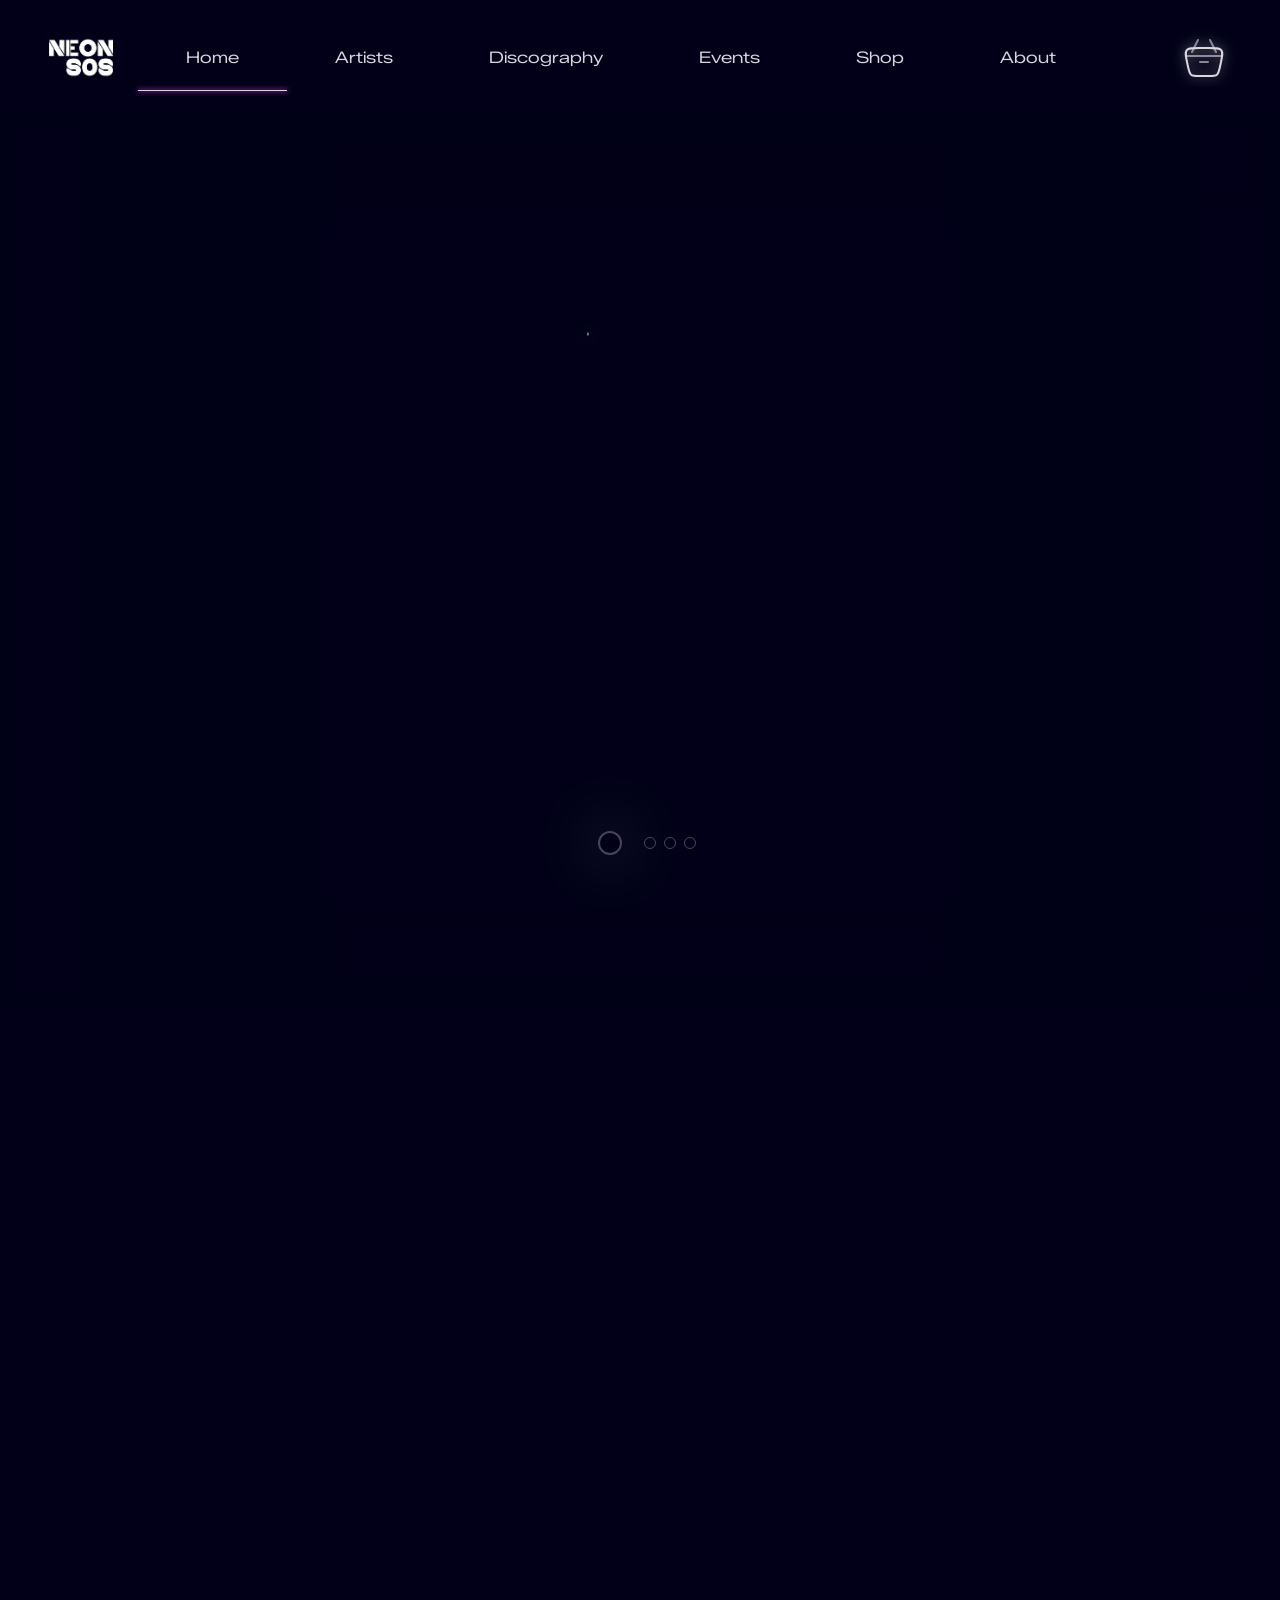
==== commit e8ebc5bb: "ready for the show" ====
--- a/index.html
+++ b/index.html
@@ -1,134 +1,249 @@
 <!DOCTYPE html>
 <html lang="en">
-
-<head>
-  <meta charset="UTF-8">
-  <meta name="viewport" content="width=device-width, initial-scale=1.0">
-  <link rel="preconnect" href="https://fonts.googleapis.com">
-  <link rel="preconnect" href="https://fonts.gstatic.com" crossorigin>
-  <link
-    href="https://fonts.googleapis.com/css2?family=Montserrat:ital,wght@0,100..900;1,100..900&family=Zalando+Sans+Expanded:ital,wght@0,200..900;1,200..900&display=swap"
-    rel="stylesheet">
-  <link href="styles/style.css" rel="stylesheet">
-  <title>NEON808</title>
-</head>
-
-<body>
-  <nav>
-    <div class="navDesktop">
-      <img src="./assets/icons/logo.png">
-      <!-- Change ".underline" class according to the page we are on. -->
-      <a class="underline" href="index.html">Home</a>
-      <a href="artists.html">Artists</a>
-      <a href="discography.html">Discography</a>
-      <a href="events.html">Events</a>
-      <a href="shop.html">Shop</a>
-      <a href="about.html">About</a>
-      <svg class="cart" xmlns="http://www.w3.org/2000/svg" width="200" height="200" viewBox="0 0 24 24">
-        <g fill="none" stroke-width="1">
-          <path
-            d="M3.555 14.257c-.718-3.353-1.078-5.03-.177-6.143C4.278 7 5.993 7 9.422 7h5.156c3.43 0 5.143 0 6.044 1.114c.9 1.114.541 2.79-.177 6.143l-.429 2c-.487 2.273-.73 3.409-1.555 4.076c-.825.667-1.987.667-4.311.667h-4.3c-2.324 0-3.486 0-4.31-.667c-.826-.667-1.07-1.803-1.556-4.076l-.429-2Z" />
-          <path stroke-linecap="round" stroke-linejoin="round" d="M3 11h18m-11 3h4m4-5l-3-6M6 9l3-6" opacity=".6" />
-        </g>
-      </svg>
-    </div>
-    <div class="burgerNav">
-      <svg id="burgerToggle" class="ham " viewBox="0 0 100 100" width="80">
-        <path class="line top"
-          d="m 30,33 h 40 c 13.100415,0 14.380204,31.80258 6.899646,33.421777 -24.612039,5.327373 9.016154,-52.337577 -12.75751,-30.563913 l -28.284272,28.284272" />
-        <path class="line middle"
-          d="m 70,50 c 0,0 -32.213436,0 -40,0 -7.786564,0 -6.428571,-4.640244 -6.428571,-8.571429 0,-5.895471 6.073743,-11.783399 12.286435,-5.570707 6.212692,6.212692 28.284272,28.284272 28.284272,28.284272" />
-        <path class="line bottom"
-          d="m 69.575405,67.073826 h -40 c -13.100415,0 -14.380204,-31.80258 -6.899646,-33.421777 24.612039,-5.327373 -9.016154,52.337577 12.75751,30.563913 l 28.284272,-28.284272" />
-      </svg>
-    </div>
-    <div class="burgerMenu">
-      <a href="index.html">Home</a>
-      <a href="artists.html">Artists</a>
-      <a href="discography.html">Discography</a>
-      <a href="events.html">Events</a>
-      <a href="shop.html">Shop</a>
-      <a href="about.html">About</a>
-      <svg class="cart" xmlns="http://www.w3.org/2000/svg" width="200" height="200" viewBox="0 0 24 24">
-        <g fill="none" stroke-width="1">
-          <path
-            d="M3.555 14.257c-.718-3.353-1.078-5.03-.177-6.143C4.278 7 5.993 7 9.422 7h5.156c3.43 0 5.143 0 6.044 1.114c.9 1.114.541 2.79-.177 6.143l-.429 2c-.487 2.273-.73 3.409-1.555 4.076c-.825.667-1.987.667-4.311.667h-4.3c-2.324 0-3.486 0-4.31-.667c-.826-.667-1.07-1.803-1.556-4.076l-.429-2Z" />
-          <path stroke-linecap="round" stroke-linejoin="round" d="M3 11h18m-11 3h4m4-5l-3-6M6 9l3-6" opacity=".6" />
-        </g>
-      </svg>
-    </div>
-
-  </nav>
-
-  <main>
-    <div class="scrollIndicator">
-      <a class="heroSnap" href="#heroSnap"></a>
-      <a class="counterSnap" href="#counterSnap"></a>
-      <a class="disksSnap" href="#disksSnap"></a>
-      <a class="merchSnap" href="#merchSnap"></a>
-    </div>
-    <section class="hero scrollSnap" data-scroll="heroSnap" id="heroSnap">
-      <svg id="heroNeon" data-coef="0.4" width="331" height="89" viewBox="0 0 331 89" fill="none"
-        xmlns="http://www.w3.org/2000/svg">
-        <path
-          d="M57.9629 46.084L54.4473 40.2734V4.14062H57.9629V46.084ZM64.9941 57.6074L61.4785 51.6992V4.14062H64.9941V57.6074ZM72.0254 69.2773L68.5098 63.3203V4.14062H72.0254V69.2773ZM21.6348 43.0566L25.1504 48.8672V85H21.6348V43.0566ZM14.6035 31.5332L18.1191 37.4414V85H14.6035V31.5332ZM7.57227 19.8633L11.0879 25.8203V85H7.57227V19.8633ZM8.79297 4.14062H12.8945L62.6016 85H58.5L8.79297 4.14062ZM17.0938 4.14062H21.2441L70.9023 85H66.7031L17.0938 4.14062ZM25.3457 4.14062H29.4473L75.541 79.2871V4.14062H79.0566V85C79.0566 85 77.6732 85 74.9062 85L25.3457 4.14062ZM4.05664 9.85352V85H0.541016V4.14062C0.541016 4.14062 1.94076 4.14062 4.74023 4.14062L54.3008 85H50.248L4.05664 9.85352ZM105.912 85H102.396V4.14062H105.912V85ZM98.8809 85H95.3652V4.14062H98.8809V85ZM91.8496 85H88.334V4.14062H91.8496V85ZM112.943 67.4219H150.346V70.9375H112.943V74.4531H150.346V77.9688H112.943V81.4844H150.346V85H109.428V4.14062H150.346V7.65625H112.943V11.1719H150.346V14.6875H112.943V18.2031H150.346V21.7188H112.943V35.7812H132.133V39.2969H112.943V42.8125H132.133V46.3281H112.943V49.8438H132.133V53.3594H112.943V67.4219ZM187.504 30.8984C183.728 34.6745 181.84 39.2318 181.84 44.5703C181.84 49.9089 183.728 54.4661 187.504 58.2422C191.28 62.0182 195.837 63.9062 201.176 63.9062C206.514 63.9062 211.072 62.0182 214.848 58.2422C218.624 54.4661 220.512 49.9089 220.512 44.5703C220.512 39.2318 218.624 34.6745 214.848 30.8984C211.072 27.1224 206.514 25.2344 201.176 25.2344C195.837 25.2344 191.28 27.1224 187.504 30.8984ZM180.131 53.457C178.926 50.625 178.324 47.6628 178.324 44.5703C178.324 41.4779 178.926 38.5319 180.131 35.7324C181.335 32.9004 182.963 30.459 185.014 28.4082C187.064 26.3574 189.49 24.7298 192.289 23.5254C195.121 22.321 198.083 21.7188 201.176 21.7188C204.268 21.7188 207.214 22.321 210.014 23.5254C212.846 24.7298 215.287 26.3574 217.338 28.4082C219.389 30.459 221.016 32.9004 222.221 35.7324C223.425 38.5319 224.027 41.4779 224.027 44.5703C224.027 47.6628 223.425 50.625 222.221 53.457C221.016 56.2565 219.389 58.6816 217.338 60.7324C215.287 62.7832 212.846 64.4108 210.014 65.6152C207.214 66.8197 204.268 67.4219 201.176 67.4219C198.083 67.4219 195.121 66.8197 192.289 65.6152C189.49 64.4108 187.064 62.7832 185.014 60.7324C182.963 58.6816 181.335 56.2565 180.131 53.457ZM178.324 31.3379C175.98 35.3743 174.809 39.7852 174.809 44.5703C174.809 49.3555 175.98 53.7663 178.324 57.8027C180.701 61.8392 183.907 65.0456 187.943 67.4219C191.98 69.7656 196.391 70.9375 201.176 70.9375C205.961 70.9375 210.372 69.7656 214.408 67.4219C218.445 65.0456 221.635 61.8392 223.979 57.8027C226.355 53.7663 227.543 49.3555 227.543 44.5703C227.543 39.7852 226.355 35.3743 223.979 31.3379C221.635 27.3014 218.445 24.1113 214.408 21.7676C210.372 19.3913 205.961 18.2031 201.176 18.2031C196.391 18.2031 191.98 19.3913 187.943 21.7676C183.907 24.1113 180.701 27.3014 178.324 31.3379ZM175.297 59.5605C172.628 54.9707 171.293 49.974 171.293 44.5703C171.293 39.1667 172.628 34.1699 175.297 29.5801C177.966 24.9902 181.596 21.3607 186.186 18.6914C190.775 16.0221 195.772 14.6875 201.176 14.6875C206.579 14.6875 211.576 16.0221 216.166 18.6914C220.756 21.3607 224.385 24.9902 227.055 29.5801C229.724 34.1699 231.059 39.1667 231.059 44.5703C231.059 49.974 229.724 54.9707 227.055 59.5605C224.385 64.1504 220.756 67.7799 216.166 70.4492C211.576 73.1185 206.579 74.4531 201.176 74.4531C195.772 74.4531 190.775 73.1185 186.186 70.4492C181.596 67.7799 177.966 64.1504 175.297 59.5605ZM170.414 31.582C168.656 35.7161 167.777 40.0456 167.777 44.5703C167.777 49.0951 168.656 53.4245 170.414 57.5586C172.172 61.6927 174.532 65.2572 177.494 68.252C180.489 71.2142 184.053 73.5742 188.188 75.332C192.322 77.0898 196.651 77.9688 201.176 77.9688C205.701 77.9688 210.03 77.0898 214.164 75.332C218.298 73.5742 221.846 71.2142 224.809 68.252C227.803 65.2572 230.18 61.6927 231.938 57.5586C233.695 53.4245 234.574 49.0951 234.574 44.5703C234.574 40.0456 233.695 35.7161 231.938 31.582C230.18 27.4479 227.803 23.8997 224.809 20.9375C221.846 17.9427 218.298 15.5664 214.164 13.8086C210.03 12.0508 205.701 11.1719 201.176 11.1719C196.651 11.1719 192.322 12.0508 188.188 13.8086C184.053 15.5664 180.489 17.9427 177.494 20.9375C174.532 23.8997 172.172 27.4479 170.414 31.582ZM169.193 63.0762C165.906 57.4121 164.262 51.2435 164.262 44.5703C164.262 37.8971 165.906 31.7285 169.193 26.0645C172.514 20.4004 177.006 15.9245 182.67 12.6367C188.334 9.31641 194.503 7.65625 201.176 7.65625C207.849 7.65625 214.018 9.31641 219.682 12.6367C225.346 15.9245 229.822 20.4004 233.109 26.0645C236.43 31.7285 238.09 37.8971 238.09 44.5703C238.09 51.2435 236.43 57.4121 233.109 63.0762C229.822 68.7402 225.346 73.2324 219.682 76.5527C214.018 79.8405 207.849 81.4844 201.176 81.4844C194.503 81.4844 188.334 79.8405 182.67 76.5527C177.006 73.2324 172.514 68.7402 169.193 63.0762ZM163.92 28.8965C161.804 33.877 160.746 39.1016 160.746 44.5703C160.746 50.0391 161.804 55.2799 163.92 60.293C166.068 65.2734 168.949 69.5703 172.562 73.1836C176.176 76.7969 180.473 79.6777 185.453 81.8262C190.466 83.9421 195.707 85 201.176 85C206.645 85 211.869 83.9421 216.85 81.8262C221.863 79.6777 226.176 76.7969 229.789 73.1836C233.402 69.5703 236.267 65.2734 238.383 60.293C240.531 55.2799 241.605 50.0391 241.605 44.5703C241.605 39.1016 240.531 33.877 238.383 28.8965C236.267 23.8835 233.402 19.5703 229.789 15.957C226.176 12.3438 221.863 9.47917 216.85 7.36328C211.869 5.21484 206.645 4.14062 201.176 4.14062C195.707 4.14062 190.466 5.21484 185.453 7.36328C180.473 9.47917 176.176 12.3438 172.562 15.957C168.949 19.5703 166.068 23.8835 163.92 28.8965ZM160.697 61.6602C158.386 56.224 157.23 50.5273 157.23 44.5703C157.23 38.6133 158.386 32.9329 160.697 27.5293C163.041 22.0931 166.166 17.4219 170.072 13.5156C174.011 9.57682 178.682 6.45182 184.086 4.14062C189.522 1.79688 195.219 0.625 201.176 0.625C207.133 0.625 212.813 1.79688 218.217 4.14062C223.653 6.45182 228.324 9.57682 232.23 13.5156C236.169 17.4219 239.294 22.0931 241.605 27.5293C243.949 32.9329 245.121 38.6133 245.121 44.5703C245.121 50.5273 243.949 56.224 241.605 61.6602C239.294 67.0638 236.169 71.735 232.23 75.6738C228.324 79.5801 223.653 82.6888 218.217 85C212.813 87.3438 207.133 88.5156 201.176 88.5156C195.219 88.5156 189.522 87.3438 184.086 85C178.682 82.6888 174.011 79.5801 170.072 75.6738C166.166 71.735 163.041 67.0638 160.697 61.6602ZM309.818 46.084L306.303 40.2734V4.14062H309.818V46.084ZM316.85 57.6074L313.334 51.6992V4.14062H316.85V57.6074ZM323.881 69.2773L320.365 63.3203V4.14062H323.881V69.2773ZM273.49 43.0566L277.006 48.8672V85H273.49V43.0566ZM266.459 31.5332L269.975 37.4414V85H266.459V31.5332ZM259.428 19.8633L262.943 25.8203V85H259.428V19.8633ZM260.648 4.14062H264.75L314.457 85H310.355L260.648 4.14062ZM268.949 4.14062H273.1L322.758 85H318.559L268.949 4.14062ZM277.201 4.14062H281.303L327.396 79.2871V4.14062H330.912V85C330.912 85 329.529 85 326.762 85L277.201 4.14062ZM255.912 9.85352V85H252.396V4.14062C252.396 4.14062 253.796 4.14062 256.596 4.14062L306.156 85H302.104L255.912 9.85352Z" />
-      </svg>
-
-      <svg id="hero808" data-coef="0.1" width="240" height="89" viewBox="0 0 240 89" fill="none"
-        xmlns="http://www.w3.org/2000/svg">
-        <path
-          d="M31.5215 32.2656H44.5586C48.4974 32.2656 52.2734 32.9492 55.8867 34.3164C59.5326 35.651 62.7389 37.5065 65.5059 39.8828C68.3053 42.2591 70.5352 45.2051 72.1953 48.7207C73.8555 52.2363 74.6855 56.0286 74.6855 60.0977C74.6855 65.6315 73.2858 70.5794 70.4863 74.9414C67.7194 79.3034 63.9922 82.6562 59.3047 85C54.6497 87.3438 49.4902 88.5156 43.8262 88.5156H32.2539C27.8919 88.5156 23.7741 87.8158 19.9004 86.416C16.0267 85.0488 12.6413 83.1445 9.74414 80.7031C6.87956 78.2617 4.60091 75.2507 2.9082 71.6699C1.24805 68.0566 0.417969 64.1341 0.417969 59.9023C0.417969 54.7917 1.70378 50.153 4.27539 45.9863L6.81445 48.623C4.89388 52.1061 3.93359 55.8659 3.93359 59.9023C3.93359 64.8828 5.20312 69.3099 7.74219 73.1836C10.3138 77.0247 13.7318 79.9544 17.9961 81.9727C22.293 83.9909 27.0456 85 32.2539 85H43.8262C48.8392 85 53.4128 83.9909 57.5469 81.9727C61.681 79.9219 64.985 76.9922 67.459 73.1836C69.9329 69.3424 71.1699 64.9805 71.1699 60.0977C71.1699 56.5169 70.4049 53.1803 68.875 50.0879C67.3451 46.9954 65.3268 44.4238 62.8203 42.373C60.3138 40.3223 57.4492 38.7109 54.2266 37.5391C51.0365 36.3672 47.7487 35.7812 44.3633 35.7812H31.4727C24.832 35.7812 21.5117 33.3887 21.5117 28.6035C21.5117 26.4551 22.4395 24.7786 24.2949 23.5742C26.1504 22.3372 28.4779 21.7188 31.2773 21.7188H42.8496C46.0072 21.7188 48.5788 22.3698 50.5645 23.6719C52.5827 24.974 53.5918 26.9271 53.5918 29.5312C53.5918 30.6706 53.3965 31.5495 53.0059 32.168L49.7344 31.4844C49.9622 31.1589 50.0762 30.5078 50.0762 29.5312C50.0762 26.6667 47.6673 25.2344 42.8496 25.2344H31.2773C29.487 25.2344 27.9896 25.5273 26.7852 26.1133C25.6133 26.6992 25.0273 27.5293 25.0273 28.6035C25.0273 30.0684 25.597 31.0449 26.7363 31.5332C27.8757 32.0215 29.4707 32.2656 31.5215 32.2656ZM43.582 56.875H30.5449C26.6061 56.875 22.8138 56.2077 19.168 54.873C15.5547 53.5059 12.3483 51.6341 9.54883 49.2578C6.7819 46.849 4.56836 43.8542 2.9082 40.2734C1.24805 36.6927 0.417969 32.8027 0.417969 28.6035C0.417969 23.265 1.80143 18.4473 4.56836 14.1504C7.36784 9.85352 11.1113 6.5332 15.7988 4.18945C20.4863 1.81315 25.6458 0.625 31.2773 0.625H42.8496C47.2116 0.625 51.3294 1.32487 55.2031 2.72461C59.1094 4.12435 62.4948 6.07747 65.3594 8.58398C68.224 11.0579 70.4863 14.1178 72.1465 17.7637C73.8392 21.377 74.6855 25.2995 74.6855 29.5312C74.6855 34.6419 73.3997 39.2806 70.8281 43.4473L68.2891 40.8105C70.2096 37.3275 71.1699 33.5677 71.1699 29.5312C71.1699 24.5508 69.8841 20.1074 67.3125 16.2012C64.7734 12.2949 61.3555 9.31641 57.0586 7.26562C52.7943 5.18229 48.0579 4.14062 42.8496 4.14062H31.2773C27.5339 4.14062 23.9857 4.74284 20.6328 5.94727C17.3125 7.15169 14.4154 8.81185 11.9414 10.9277C9.5 13.0436 7.54688 15.6315 6.08203 18.6914C4.64974 21.7513 3.93359 25.0553 3.93359 28.6035C3.93359 32.3145 4.69857 35.765 6.22852 38.9551C7.75846 42.1126 9.77669 44.7331 12.2832 46.8164C14.7897 48.8672 17.638 50.4785 20.8281 51.6504C24.0508 52.7897 27.3548 53.3594 30.7402 53.3594H43.6309C46.4629 53.3594 48.8229 53.9128 50.7109 55.0195C52.6315 56.1263 53.5918 57.819 53.5918 60.0977C53.5918 62.5391 52.6803 64.3783 50.8574 65.6152C49.0345 66.8197 46.6908 67.4219 43.8262 67.4219H32.2539C29.0638 67.4219 26.4759 66.8197 24.4902 65.6152C22.5046 64.3783 21.5117 62.474 21.5117 59.9023C21.5117 58.5352 21.6908 57.526 22.0488 56.875L25.418 57.6074C25.1576 58.0632 25.0273 58.8281 25.0273 59.9023C25.0273 61.4323 25.6621 62.4902 26.9316 63.0762C28.2012 63.6296 29.9753 63.9062 32.2539 63.9062H43.8262C47.9928 63.9062 50.0762 62.6367 50.0762 60.0977C50.0762 57.9492 47.9115 56.875 43.582 56.875ZM44.0215 49.8438H30.7402C24.2949 49.8438 18.7936 47.8092 14.2363 43.7402C9.71159 39.6712 7.44922 34.6257 7.44922 28.6035C7.44922 22.4837 9.74414 17.4707 14.334 13.5645C18.9564 9.62565 24.6042 7.65625 31.2773 7.65625H42.8496C47.4069 7.65625 51.5573 8.53516 55.3008 10.293C59.0443 12.0508 62.0391 14.6224 64.2852 18.0078C66.5312 21.3607 67.6543 25.2018 67.6543 29.5312C67.6543 32.6888 66.9707 35.6348 65.6035 38.3691L62.7227 36.6113C63.6667 34.3652 64.1387 32.0052 64.1387 29.5312C64.1387 23.9648 62.1042 19.5215 58.0352 16.2012C53.9661 12.8483 48.9043 11.1719 42.8496 11.1719H31.2773C25.5482 11.1719 20.7305 12.7832 16.8242 16.0059C12.918 19.2285 10.9648 23.4277 10.9648 28.6035C10.9648 31.3704 11.502 33.8932 12.5762 36.1719C13.6829 38.418 15.1478 40.2734 16.9707 41.7383C18.8262 43.2031 20.9421 44.3424 23.3184 45.1562C25.6947 45.9375 28.2012 46.3281 30.8379 46.3281H44.0703C47.0326 46.3281 49.7507 46.8652 52.2246 47.9395C54.7311 49.0137 56.7493 50.625 58.2793 52.7734C59.8418 54.8893 60.623 57.3307 60.623 60.0977C60.623 64.5573 59.028 68.0729 55.8379 70.6445C52.6478 73.1836 48.6439 74.4531 43.8262 74.4531H32.2539C27.1432 74.4531 22.8952 73.1836 19.5098 70.6445C16.1569 68.0729 14.4805 64.4922 14.4805 59.9023C14.4805 58.0469 14.8223 56.2565 15.5059 54.5312L18.7773 55.8496C18.2565 57.0215 17.9961 58.3724 17.9961 59.9023C17.9961 63.4505 19.3307 66.1849 22 68.1055C24.7018 69.9935 28.1198 70.9375 32.2539 70.9375H43.8262C47.6673 70.9375 50.8411 69.9935 53.3477 68.1055C55.8542 66.1849 57.1074 63.5156 57.1074 60.0977C57.1074 56.9401 55.8216 54.4499 53.25 52.627C50.7109 50.7715 47.6348 49.8438 44.0215 49.8438ZM44.2656 42.8125H31.0332C26.4108 42.8125 22.4883 41.543 19.2656 39.0039C16.0755 36.4648 14.4805 32.998 14.4805 28.6035C14.4805 24.4043 16.0918 21.0352 19.3145 18.4961C22.5371 15.957 26.5247 14.6875 31.2773 14.6875H42.8496C47.9277 14.6875 52.1595 16.0221 55.5449 18.6914C58.9303 21.3281 60.623 24.9414 60.623 29.5312C60.623 31.3867 60.2975 33.0632 59.6465 34.5605L56.375 33.2422C56.8633 32.2656 57.1074 31.0286 57.1074 29.5312C57.1074 25.9505 55.7565 23.1673 53.0547 21.1816C50.3529 19.196 46.9512 18.2031 42.8496 18.2031H31.2773C27.5013 18.2031 24.3438 19.1471 21.8047 21.0352C19.2656 22.9232 17.9961 25.446 17.9961 28.6035C17.9961 32.054 19.2493 34.707 21.7559 36.5625C24.2949 38.3854 27.4036 39.2969 31.082 39.2969H44.3633C50.776 39.2969 56.2611 41.3314 60.8184 45.4004C65.3757 49.4368 67.6543 54.3359 67.6543 60.0977C67.6543 64.3294 66.5638 68.0892 64.3828 71.377C62.2344 74.6647 59.3535 77.1712 55.7402 78.8965C52.1595 80.6217 48.1882 81.4844 43.8262 81.4844H32.2539C27.6966 81.4844 23.5462 80.638 19.8027 78.9453C16.0592 77.2201 13.0645 74.6973 10.8184 71.377C8.57227 68.0566 7.44922 64.2318 7.44922 59.9023C7.44922 56.7448 8.13281 53.7988 9.5 51.0645L12.3809 52.8223C11.4368 55.0684 10.9648 57.4284 10.9648 59.9023C10.9648 63.6133 11.9251 66.8685 13.8457 69.668C15.7988 72.4349 18.3704 74.5182 21.5605 75.918C24.7507 77.2852 28.3151 77.9688 32.2539 77.9688H43.8262C49.5879 77.9688 54.4056 76.3574 58.2793 73.1348C62.1855 69.8796 64.1387 65.5339 64.1387 60.0977C64.1387 56.6146 63.1947 53.5384 61.3066 50.8691C59.4512 48.1999 57.026 46.1979 54.0312 44.8633C51.0365 43.4961 47.7812 42.8125 44.2656 42.8125ZM86.1113 67.5195C82.7259 60.8138 81.0332 53.1641 81.0332 44.5703C81.0332 35.9766 82.7259 28.3268 86.1113 21.6211C89.4967 14.9154 94.1517 9.73958 100.076 6.09375C106.001 2.44792 112.674 0.625 120.096 0.625C127.518 0.625 134.191 2.44792 140.115 6.09375C146.04 9.73958 150.695 14.9154 154.08 21.6211C157.465 28.3268 159.158 35.9766 159.158 44.5703C159.158 53.1641 157.465 60.8138 154.08 67.5195C150.695 74.2253 146.04 79.401 140.115 83.0469C134.191 86.6927 127.518 88.5156 120.096 88.5156C112.674 88.5156 106.001 86.6927 100.076 83.0469C94.1517 79.401 89.4967 74.2253 86.1113 67.5195ZM133.182 27.7734C136.437 31.7773 138.064 37.3763 138.064 44.5703C138.064 51.7643 136.437 57.3796 133.182 61.416C129.959 65.4199 125.597 67.4219 120.096 67.4219C114.594 67.4219 110.216 65.4199 106.961 61.416C103.738 57.3796 102.127 51.7643 102.127 44.5703C102.127 37.3763 103.738 31.7773 106.961 27.7734C110.216 23.737 114.594 21.7188 120.096 21.7188C125.597 21.7188 129.959 23.737 133.182 27.7734ZM138.162 22.793C142.785 28.1966 145.096 35.4557 145.096 44.5703C145.096 53.6849 142.785 60.944 138.162 66.3477C133.572 71.7513 127.55 74.4531 120.096 74.4531C112.641 74.4531 106.603 71.7513 101.98 66.3477C97.3906 60.944 95.0957 53.6849 95.0957 44.5703C95.0957 35.4557 97.3906 28.1966 101.98 22.793C106.603 17.3893 112.641 14.6875 120.096 14.6875C127.55 14.6875 133.572 17.3893 138.162 22.793ZM147.977 25.1855C150.743 30.7845 152.127 37.2461 152.127 44.5703C152.127 51.8945 150.743 58.3724 147.977 64.0039C145.242 69.6029 141.45 73.916 136.6 76.9434C131.749 79.9707 126.248 81.4844 120.096 81.4844C113.943 81.4844 108.442 79.9707 103.592 76.9434C98.7415 73.916 94.9329 69.6029 92.166 64.0039C89.4316 58.3724 88.0645 51.8945 88.0645 44.5703C88.0645 37.2461 89.4316 30.7845 92.166 25.1855C94.9329 19.554 98.7415 15.2246 103.592 12.1973C108.442 9.16992 113.943 7.65625 120.096 7.65625C126.248 7.65625 131.749 9.16992 136.6 12.1973C141.45 15.2246 145.242 19.554 147.977 25.1855ZM109.451 30.2148C106.912 33.5352 105.643 38.3203 105.643 44.5703C105.643 50.8203 106.912 55.6055 109.451 58.9258C112.023 62.2461 115.571 63.9062 120.096 63.9062C124.62 63.9062 128.152 62.2461 130.691 58.9258C133.263 55.6055 134.549 50.8203 134.549 44.5703C134.549 38.3203 133.263 33.5352 130.691 30.2148C128.152 26.8945 124.62 25.2344 120.096 25.2344C115.571 25.2344 112.023 26.8945 109.451 30.2148ZM104.471 25.2832C100.564 29.9707 98.6113 36.3997 98.6113 44.5703C98.6113 52.7409 100.564 59.1862 104.471 63.9062C108.41 68.5938 113.618 70.9375 120.096 70.9375C126.574 70.9375 131.766 68.5938 135.672 63.9062C139.611 59.1862 141.58 52.7409 141.58 44.5703C141.58 36.3997 139.611 29.9707 135.672 25.2832C131.766 20.5632 126.574 18.2031 120.096 18.2031C113.618 18.2031 108.41 20.5632 104.471 25.2832ZM99.4902 20.3027C94.2168 26.39 91.5801 34.4792 91.5801 44.5703C91.5801 54.6615 94.2168 62.7507 99.4902 68.8379C104.796 74.9251 111.665 77.9688 120.096 77.9688C128.527 77.9688 135.379 74.9251 140.652 68.8379C145.958 62.7507 148.611 54.6615 148.611 44.5703C148.611 34.4792 145.958 26.39 140.652 20.3027C135.379 14.2155 128.527 11.1719 120.096 11.1719C111.665 11.1719 104.796 14.2155 99.4902 20.3027ZM87.2344 28.0664C85.444 33.112 84.5488 38.6133 84.5488 44.5703C84.5488 50.5273 85.444 56.0449 87.2344 61.123C89.0247 66.1686 91.4824 70.4329 94.6074 73.916C97.765 77.3991 101.525 80.1172 105.887 82.0703C110.281 84.0234 115.018 85 120.096 85C125.174 85 129.894 84.0234 134.256 82.0703C138.65 80.1172 142.41 77.3991 145.535 73.916C148.693 70.4329 151.167 66.1686 152.957 61.123C154.747 56.0449 155.643 50.5273 155.643 44.5703C155.643 38.6133 154.747 33.112 152.957 28.0664C151.167 22.9883 148.693 18.7077 145.535 15.2246C142.41 11.7415 138.65 9.02344 134.256 7.07031C129.894 5.11719 125.174 4.14062 120.096 4.14062C115.018 4.14062 110.281 5.11719 105.887 7.07031C101.525 9.02344 97.765 11.7415 94.6074 15.2246C91.4824 18.7077 89.0247 22.9883 87.2344 28.0664ZM196.756 32.2656H209.793C213.732 32.2656 217.508 32.9492 221.121 34.3164C224.767 35.651 227.973 37.5065 230.74 39.8828C233.54 42.2591 235.77 45.2051 237.43 48.7207C239.09 52.2363 239.92 56.0286 239.92 60.0977C239.92 65.6315 238.52 70.5794 235.721 74.9414C232.954 79.3034 229.227 82.6562 224.539 85C219.884 87.3438 214.725 88.5156 209.061 88.5156H197.488C193.126 88.5156 189.008 87.8158 185.135 86.416C181.261 85.0488 177.876 83.1445 174.979 80.7031C172.114 78.2617 169.835 75.2507 168.143 71.6699C166.482 68.0566 165.652 64.1341 165.652 59.9023C165.652 54.7917 166.938 50.153 169.51 45.9863L172.049 48.623C170.128 52.1061 169.168 55.8659 169.168 59.9023C169.168 64.8828 170.438 69.3099 172.977 73.1836C175.548 77.0247 178.966 79.9544 183.23 81.9727C187.527 83.9909 192.28 85 197.488 85H209.061C214.074 85 218.647 83.9909 222.781 81.9727C226.915 79.9219 230.219 76.9922 232.693 73.1836C235.167 69.3424 236.404 64.9805 236.404 60.0977C236.404 56.5169 235.639 53.1803 234.109 50.0879C232.579 46.9954 230.561 44.4238 228.055 42.373C225.548 40.3223 222.684 38.7109 219.461 37.5391C216.271 36.3672 212.983 35.7812 209.598 35.7812H196.707C190.066 35.7812 186.746 33.3887 186.746 28.6035C186.746 26.4551 187.674 24.7786 189.529 23.5742C191.385 22.3372 193.712 21.7188 196.512 21.7188H208.084C211.242 21.7188 213.813 22.3698 215.799 23.6719C217.817 24.974 218.826 26.9271 218.826 29.5312C218.826 30.6706 218.631 31.5495 218.24 32.168L214.969 31.4844C215.197 31.1589 215.311 30.5078 215.311 29.5312C215.311 26.6667 212.902 25.2344 208.084 25.2344H196.512C194.721 25.2344 193.224 25.5273 192.02 26.1133C190.848 26.6992 190.262 27.5293 190.262 28.6035C190.262 30.0684 190.831 31.0449 191.971 31.5332C193.11 32.0215 194.705 32.2656 196.756 32.2656ZM208.816 56.875H195.779C191.84 56.875 188.048 56.2077 184.402 54.873C180.789 53.5059 177.583 51.6341 174.783 49.2578C172.016 46.849 169.803 43.8542 168.143 40.2734C166.482 36.6927 165.652 32.8027 165.652 28.6035C165.652 23.265 167.036 18.4473 169.803 14.1504C172.602 9.85352 176.346 6.5332 181.033 4.18945C185.721 1.81315 190.88 0.625 196.512 0.625H208.084C212.446 0.625 216.564 1.32487 220.438 2.72461C224.344 4.12435 227.729 6.07747 230.594 8.58398C233.458 11.0579 235.721 14.1178 237.381 17.7637C239.074 21.377 239.92 25.2995 239.92 29.5312C239.92 34.6419 238.634 39.2806 236.062 43.4473L233.523 40.8105C235.444 37.3275 236.404 33.5677 236.404 29.5312C236.404 24.5508 235.118 20.1074 232.547 16.2012C230.008 12.2949 226.59 9.31641 222.293 7.26562C218.029 5.18229 213.292 4.14062 208.084 4.14062H196.512C192.768 4.14062 189.22 4.74284 185.867 5.94727C182.547 7.15169 179.65 8.81185 177.176 10.9277C174.734 13.0436 172.781 15.6315 171.316 18.6914C169.884 21.7513 169.168 25.0553 169.168 28.6035C169.168 32.3145 169.933 35.765 171.463 38.9551C172.993 42.1126 175.011 44.7331 177.518 46.8164C180.024 48.8672 182.872 50.4785 186.062 51.6504C189.285 52.7897 192.589 53.3594 195.975 53.3594H208.865C211.697 53.3594 214.057 53.9128 215.945 55.0195C217.866 56.1263 218.826 57.819 218.826 60.0977C218.826 62.5391 217.915 64.3783 216.092 65.6152C214.269 66.8197 211.925 67.4219 209.061 67.4219H197.488C194.298 67.4219 191.71 66.8197 189.725 65.6152C187.739 64.3783 186.746 62.474 186.746 59.9023C186.746 58.5352 186.925 57.526 187.283 56.875L190.652 57.6074C190.392 58.0632 190.262 58.8281 190.262 59.9023C190.262 61.4323 190.896 62.4902 192.166 63.0762C193.436 63.6296 195.21 63.9062 197.488 63.9062H209.061C213.227 63.9062 215.311 62.6367 215.311 60.0977C215.311 57.9492 213.146 56.875 208.816 56.875ZM209.256 49.8438H195.975C189.529 49.8438 184.028 47.8092 179.471 43.7402C174.946 39.6712 172.684 34.6257 172.684 28.6035C172.684 22.4837 174.979 17.4707 179.568 13.5645C184.191 9.62565 189.839 7.65625 196.512 7.65625H208.084C212.641 7.65625 216.792 8.53516 220.535 10.293C224.279 12.0508 227.273 14.6224 229.52 18.0078C231.766 21.3607 232.889 25.2018 232.889 29.5312C232.889 32.6888 232.205 35.6348 230.838 38.3691L227.957 36.6113C228.901 34.3652 229.373 32.0052 229.373 29.5312C229.373 23.9648 227.339 19.5215 223.27 16.2012C219.201 12.8483 214.139 11.1719 208.084 11.1719H196.512C190.783 11.1719 185.965 12.7832 182.059 16.0059C178.152 19.2285 176.199 23.4277 176.199 28.6035C176.199 31.3704 176.736 33.8932 177.811 36.1719C178.917 38.418 180.382 40.2734 182.205 41.7383C184.061 43.2031 186.176 44.3424 188.553 45.1562C190.929 45.9375 193.436 46.3281 196.072 46.3281H209.305C212.267 46.3281 214.985 46.8652 217.459 47.9395C219.965 49.0137 221.984 50.625 223.514 52.7734C225.076 54.8893 225.857 57.3307 225.857 60.0977C225.857 64.5573 224.262 68.0729 221.072 70.6445C217.882 73.1836 213.878 74.4531 209.061 74.4531H197.488C192.378 74.4531 188.13 73.1836 184.744 70.6445C181.391 68.0729 179.715 64.4922 179.715 59.9023C179.715 58.0469 180.057 56.2565 180.74 54.5312L184.012 55.8496C183.491 57.0215 183.23 58.3724 183.23 59.9023C183.23 63.4505 184.565 66.1849 187.234 68.1055C189.936 69.9935 193.354 70.9375 197.488 70.9375H209.061C212.902 70.9375 216.076 69.9935 218.582 68.1055C221.089 66.1849 222.342 63.5156 222.342 60.0977C222.342 56.9401 221.056 54.4499 218.484 52.627C215.945 50.7715 212.869 49.8438 209.256 49.8438ZM209.5 42.8125H196.268C191.645 42.8125 187.723 41.543 184.5 39.0039C181.31 36.4648 179.715 32.998 179.715 28.6035C179.715 24.4043 181.326 21.0352 184.549 18.4961C187.771 15.957 191.759 14.6875 196.512 14.6875H208.084C213.162 14.6875 217.394 16.0221 220.779 18.6914C224.165 21.3281 225.857 24.9414 225.857 29.5312C225.857 31.3867 225.532 33.0632 224.881 34.5605L221.609 33.2422C222.098 32.2656 222.342 31.0286 222.342 29.5312C222.342 25.9505 220.991 23.1673 218.289 21.1816C215.587 19.196 212.186 18.2031 208.084 18.2031H196.512C192.736 18.2031 189.578 19.1471 187.039 21.0352C184.5 22.9232 183.23 25.446 183.23 28.6035C183.23 32.054 184.484 34.707 186.99 36.5625C189.529 38.3854 192.638 39.2969 196.316 39.2969H209.598C216.01 39.2969 221.495 41.3314 226.053 45.4004C230.61 49.4368 232.889 54.3359 232.889 60.0977C232.889 64.3294 231.798 68.0892 229.617 71.377C227.469 74.6647 224.588 77.1712 220.975 78.8965C217.394 80.6217 213.423 81.4844 209.061 81.4844H197.488C192.931 81.4844 188.781 80.638 185.037 78.9453C181.294 77.2201 178.299 74.6973 176.053 71.377C173.807 68.0566 172.684 64.2318 172.684 59.9023C172.684 56.7448 173.367 53.7988 174.734 51.0645L177.615 52.8223C176.671 55.0684 176.199 57.4284 176.199 59.9023C176.199 63.6133 177.16 66.8685 179.08 69.668C181.033 72.4349 183.605 74.5182 186.795 75.918C189.985 77.2852 193.549 77.9688 197.488 77.9688H209.061C214.822 77.9688 219.64 76.3574 223.514 73.1348C227.42 69.8796 229.373 65.5339 229.373 60.0977C229.373 56.6146 228.429 53.5384 226.541 50.8691C224.686 48.1999 222.26 46.1979 219.266 44.8633C216.271 43.4961 213.016 42.8125 209.5 42.8125Z" />
-      </svg>
-
-      <svg id=shadowFilter height="0" width="0">
-        <filter id='shadow' color-interpolation-filters="sRGB">
-          <feDropShadow dx="0" dy="0" stdDeviation="6" flood-color="#dcd7dfa8" />
-        </filter>
-      </svg>
-
-    </section>
-    <section id="counterSnap" data-scroll="counterSnap" class="newsAllContainer heroCounterSection scrollSnap"
-      style="--animationName : counterAnim">
-      <div class="heroCounterDiv counter1">
-        <div class="goCrazy" data-max="192" data-min="150" data-duration="1000" data-unit="M">-</div>
-        <span>Streams</span><span style="font-size:16px">In europe</span>
-      </div>
-      <div class="heroCounterDiv counter2" style="--animationDelay:.3s;">
-        <div class="goCrazy" data-max="42" data-min="20" data-duration="1000" data-unit="">-</div>
-        <span>Gold Records</span>
-      </div>
-      <div class="heroCounterDiv counter1" style="--animationDelay:.6s;">
-        <div class="goCrazy" data-max="808" data-min="770" data-duration="1000" data-unit="M">-</div>
-        <span>Streams</span><span style="font-size:16px">Worldwide</span>
-      </div>
-    </section>
-    <section id="disksSnap" data-scroll="disksSnap" class="newsAllContainer newsDisksContainer scrollSnap"
-      style="--imgSize:300px">
-      <div id="newsImages">
-        <img id="newsDisk2" style="--animationName : disk2" src="images/discography-images/disk5.jpg">
-        <img id="newsDisk3" style="--animationName : disk3" src="images/discography-images/disk7.jpg">
-        <img id="newsDisk1" style="--animationName : disk1" src="images/discography-images/disk10.jpg">
-      </div>
-      <div id="newsText">
-        <h3 style="--animationName : textDisk;--animationDelay:.5s;">Our latest release</h3>
-        <a class="button" style="--animationName : btnDisk;--animationDelay:1s;" href="discography.html">See more</a>
-      </div>
-    </section>
-    <section id="merchSnap" data-scroll="merchSnap" class="newsAllContainer newsMerchContainer scrollSnap">
-      <div id="newsImages" style="--imgSize:400px;--animationName: merch1 ">
-        <img id="newsMerch1" src="images/Merch-img/sweater-face.png">
-        <img id="newsMerch2" style="--animationDelay:.2s;" src="images/Merch-img/cap.png">
-        <img id="newsMerch3" style="--animationDelay:.4s;" src="images/Merch-img/totbag-face.png">
-      </div>
-      <div style="--animationName: merch1; --animationDelay:.6s;" id="newsText">
-        <h3>New merch</h3>
-        <a class="button" href="shop.html">See more</a>
-      </div>
-    </section>
-  </main>
-
-  <script src="js/main.js"></script>
-  <script src="js/main-page.js"></script>
-</body>
-
-</html>+  <head>
+    <meta charset="UTF-8" />
+    <meta name="viewport" content="width=device-width, initial-scale=1.0" />
+    <link rel="preconnect" href="https://fonts.googleapis.com" />
+    <link rel="preconnect" href="https://fonts.gstatic.com" crossorigin />
+    <link
+      href="https://fonts.googleapis.com/css2?family=Montserrat:ital,wght@0,100..900;1,100..900&family=Zalando+Sans+Expanded:ital,wght@0,200..900;1,200..900&display=swap"
+      rel="stylesheet"
+    />
+    <link href="styles/main-page.css" rel="stylesheet" />
+    <link rel="icon" href="/assets/icons/logo-icon.ico">
+    <title>NEON808</title>
+  </head>
+
+  <body>
+    <nav>
+      <div class="navDesktop">
+        <img src="./assets/icons/logo.png" />
+        <!-- Change ".underline" class according to the page we are on. -->
+        <a class="underline" href="index.html">Home</a>
+        <a href="artists.html">Artists</a>
+        <a href="discography.html">Discography</a>
+        <a href="events.html">Events</a>
+        <a href="shop.html">Shop</a>
+        <a href="about.html">About</a>
+        <svg
+          class="cart"
+          xmlns="http://www.w3.org/2000/svg"
+          width="200"
+          height="200"
+          viewBox="0 0 24 24"
+        >
+          <g fill="none" stroke-width="1">
+            <path
+              d="M3.555 14.257c-.718-3.353-1.078-5.03-.177-6.143C4.278 7 5.993 7 9.422 7h5.156c3.43 0 5.143 0 6.044 1.114c.9 1.114.541 2.79-.177 6.143l-.429 2c-.487 2.273-.73 3.409-1.555 4.076c-.825.667-1.987.667-4.311.667h-4.3c-2.324 0-3.486 0-4.31-.667c-.826-.667-1.07-1.803-1.556-4.076l-.429-2Z"
+            />
+            <path
+              stroke-linecap="round"
+              stroke-linejoin="round"
+              d="M3 11h18m-11 3h4m4-5l-3-6M6 9l3-6"
+              opacity=".6"
+            />
+          </g>
+        </svg>
+      </div>
+      <div class="burgerNav">
+        <svg id="burgerToggle" class="ham" viewBox="0 0 100 100" width="80">
+          <path
+            class="line top"
+            d="m 30,33 h 40 c 13.100415,0 14.380204,31.80258 6.899646,33.421777 -24.612039,5.327373 9.016154,-52.337577 -12.75751,-30.563913 l -28.284272,28.284272"
+          />
+          <path
+            class="line middle"
+            d="m 70,50 c 0,0 -32.213436,0 -40,0 -7.786564,0 -6.428571,-4.640244 -6.428571,-8.571429 0,-5.895471 6.073743,-11.783399 12.286435,-5.570707 6.212692,6.212692 28.284272,28.284272 28.284272,28.284272"
+          />
+          <path
+            class="line bottom"
+            d="m 69.575405,67.073826 h -40 c -13.100415,0 -14.380204,-31.80258 -6.899646,-33.421777 24.612039,-5.327373 -9.016154,52.337577 12.75751,30.563913 l 28.284272,-28.284272"
+          />
+        </svg>
+      </div>
+      <div class="burgerMenu">
+        <a href="index.html">Home</a>
+        <a href="artists.html">Artists</a>
+        <a href="discography.html">Discography</a>
+        <a href="events.html">Events</a>
+        <a href="shop.html">Shop</a>
+        <a href="about.html">About</a>
+        <svg
+          class="cart"
+          xmlns="http://www.w3.org/2000/svg"
+          width="200"
+          height="200"
+          viewBox="0 0 24 24"
+        >
+          <g fill="none" stroke-width="1">
+            <path
+              d="M3.555 14.257c-.718-3.353-1.078-5.03-.177-6.143C4.278 7 5.993 7 9.422 7h5.156c3.43 0 5.143 0 6.044 1.114c.9 1.114.541 2.79-.177 6.143l-.429 2c-.487 2.273-.73 3.409-1.555 4.076c-.825.667-1.987.667-4.311.667h-4.3c-2.324 0-3.486 0-4.31-.667c-.826-.667-1.07-1.803-1.556-4.076l-.429-2Z"
+            />
+            <path
+              stroke-linecap="round"
+              stroke-linejoin="round"
+              d="M3 11h18m-11 3h4m4-5l-3-6M6 9l3-6"
+              opacity=".6"
+            />
+          </g>
+        </svg>
+      </div>
+    </nav>
+
+    <main>
+      <div class="scrollIndicator">
+        <a class="heroSnap" href="#heroSnap"></a>
+        <a class="counterSnap" href="#counterSnap"></a>
+        <a class="disksSnap" href="#disksSnap"></a>
+        <a class="merchSnap" href="#merchSnap"></a>
+      </div>
+      <section class="hero scrollSnap" data-scroll="heroSnap" id="heroSnap">
+        <svg
+          id="heroNeon"
+          data-coef="0.4"
+          width="331"
+          height="89"
+          viewBox="0 0 331 89"
+          fill="none"
+          xmlns="http://www.w3.org/2000/svg"
+        >
+          <path
+            d="M57.9629 46.084L54.4473 40.2734V4.14062H57.9629V46.084ZM64.9941 57.6074L61.4785 51.6992V4.14062H64.9941V57.6074ZM72.0254 69.2773L68.5098 63.3203V4.14062H72.0254V69.2773ZM21.6348 43.0566L25.1504 48.8672V85H21.6348V43.0566ZM14.6035 31.5332L18.1191 37.4414V85H14.6035V31.5332ZM7.57227 19.8633L11.0879 25.8203V85H7.57227V19.8633ZM8.79297 4.14062H12.8945L62.6016 85H58.5L8.79297 4.14062ZM17.0938 4.14062H21.2441L70.9023 85H66.7031L17.0938 4.14062ZM25.3457 4.14062H29.4473L75.541 79.2871V4.14062H79.0566V85C79.0566 85 77.6732 85 74.9062 85L25.3457 4.14062ZM4.05664 9.85352V85H0.541016V4.14062C0.541016 4.14062 1.94076 4.14062 4.74023 4.14062L54.3008 85H50.248L4.05664 9.85352ZM105.912 85H102.396V4.14062H105.912V85ZM98.8809 85H95.3652V4.14062H98.8809V85ZM91.8496 85H88.334V4.14062H91.8496V85ZM112.943 67.4219H150.346V70.9375H112.943V74.4531H150.346V77.9688H112.943V81.4844H150.346V85H109.428V4.14062H150.346V7.65625H112.943V11.1719H150.346V14.6875H112.943V18.2031H150.346V21.7188H112.943V35.7812H132.133V39.2969H112.943V42.8125H132.133V46.3281H112.943V49.8438H132.133V53.3594H112.943V67.4219ZM187.504 30.8984C183.728 34.6745 181.84 39.2318 181.84 44.5703C181.84 49.9089 183.728 54.4661 187.504 58.2422C191.28 62.0182 195.837 63.9062 201.176 63.9062C206.514 63.9062 211.072 62.0182 214.848 58.2422C218.624 54.4661 220.512 49.9089 220.512 44.5703C220.512 39.2318 218.624 34.6745 214.848 30.8984C211.072 27.1224 206.514 25.2344 201.176 25.2344C195.837 25.2344 191.28 27.1224 187.504 30.8984ZM180.131 53.457C178.926 50.625 178.324 47.6628 178.324 44.5703C178.324 41.4779 178.926 38.5319 180.131 35.7324C181.335 32.9004 182.963 30.459 185.014 28.4082C187.064 26.3574 189.49 24.7298 192.289 23.5254C195.121 22.321 198.083 21.7188 201.176 21.7188C204.268 21.7188 207.214 22.321 210.014 23.5254C212.846 24.7298 215.287 26.3574 217.338 28.4082C219.389 30.459 221.016 32.9004 222.221 35.7324C223.425 38.5319 224.027 41.4779 224.027 44.5703C224.027 47.6628 223.425 50.625 222.221 53.457C221.016 56.2565 219.389 58.6816 217.338 60.7324C215.287 62.7832 212.846 64.4108 210.014 65.6152C207.214 66.8197 204.268 67.4219 201.176 67.4219C198.083 67.4219 195.121 66.8197 192.289 65.6152C189.49 64.4108 187.064 62.7832 185.014 60.7324C182.963 58.6816 181.335 56.2565 180.131 53.457ZM178.324 31.3379C175.98 35.3743 174.809 39.7852 174.809 44.5703C174.809 49.3555 175.98 53.7663 178.324 57.8027C180.701 61.8392 183.907 65.0456 187.943 67.4219C191.98 69.7656 196.391 70.9375 201.176 70.9375C205.961 70.9375 210.372 69.7656 214.408 67.4219C218.445 65.0456 221.635 61.8392 223.979 57.8027C226.355 53.7663 227.543 49.3555 227.543 44.5703C227.543 39.7852 226.355 35.3743 223.979 31.3379C221.635 27.3014 218.445 24.1113 214.408 21.7676C210.372 19.3913 205.961 18.2031 201.176 18.2031C196.391 18.2031 191.98 19.3913 187.943 21.7676C183.907 24.1113 180.701 27.3014 178.324 31.3379ZM175.297 59.5605C172.628 54.9707 171.293 49.974 171.293 44.5703C171.293 39.1667 172.628 34.1699 175.297 29.5801C177.966 24.9902 181.596 21.3607 186.186 18.6914C190.775 16.0221 195.772 14.6875 201.176 14.6875C206.579 14.6875 211.576 16.0221 216.166 18.6914C220.756 21.3607 224.385 24.9902 227.055 29.5801C229.724 34.1699 231.059 39.1667 231.059 44.5703C231.059 49.974 229.724 54.9707 227.055 59.5605C224.385 64.1504 220.756 67.7799 216.166 70.4492C211.576 73.1185 206.579 74.4531 201.176 74.4531C195.772 74.4531 190.775 73.1185 186.186 70.4492C181.596 67.7799 177.966 64.1504 175.297 59.5605ZM170.414 31.582C168.656 35.7161 167.777 40.0456 167.777 44.5703C167.777 49.0951 168.656 53.4245 170.414 57.5586C172.172 61.6927 174.532 65.2572 177.494 68.252C180.489 71.2142 184.053 73.5742 188.188 75.332C192.322 77.0898 196.651 77.9688 201.176 77.9688C205.701 77.9688 210.03 77.0898 214.164 75.332C218.298 73.5742 221.846 71.2142 224.809 68.252C227.803 65.2572 230.18 61.6927 231.938 57.5586C233.695 53.4245 234.574 49.0951 234.574 44.5703C234.574 40.0456 233.695 35.7161 231.938 31.582C230.18 27.4479 227.803 23.8997 224.809 20.9375C221.846 17.9427 218.298 15.5664 214.164 13.8086C210.03 12.0508 205.701 11.1719 201.176 11.1719C196.651 11.1719 192.322 12.0508 188.188 13.8086C184.053 15.5664 180.489 17.9427 177.494 20.9375C174.532 23.8997 172.172 27.4479 170.414 31.582ZM169.193 63.0762C165.906 57.4121 164.262 51.2435 164.262 44.5703C164.262 37.8971 165.906 31.7285 169.193 26.0645C172.514 20.4004 177.006 15.9245 182.67 12.6367C188.334 9.31641 194.503 7.65625 201.176 7.65625C207.849 7.65625 214.018 9.31641 219.682 12.6367C225.346 15.9245 229.822 20.4004 233.109 26.0645C236.43 31.7285 238.09 37.8971 238.09 44.5703C238.09 51.2435 236.43 57.4121 233.109 63.0762C229.822 68.7402 225.346 73.2324 219.682 76.5527C214.018 79.8405 207.849 81.4844 201.176 81.4844C194.503 81.4844 188.334 79.8405 182.67 76.5527C177.006 73.2324 172.514 68.7402 169.193 63.0762ZM163.92 28.8965C161.804 33.877 160.746 39.1016 160.746 44.5703C160.746 50.0391 161.804 55.2799 163.92 60.293C166.068 65.2734 168.949 69.5703 172.562 73.1836C176.176 76.7969 180.473 79.6777 185.453 81.8262C190.466 83.9421 195.707 85 201.176 85C206.645 85 211.869 83.9421 216.85 81.8262C221.863 79.6777 226.176 76.7969 229.789 73.1836C233.402 69.5703 236.267 65.2734 238.383 60.293C240.531 55.2799 241.605 50.0391 241.605 44.5703C241.605 39.1016 240.531 33.877 238.383 28.8965C236.267 23.8835 233.402 19.5703 229.789 15.957C226.176 12.3438 221.863 9.47917 216.85 7.36328C211.869 5.21484 206.645 4.14062 201.176 4.14062C195.707 4.14062 190.466 5.21484 185.453 7.36328C180.473 9.47917 176.176 12.3438 172.562 15.957C168.949 19.5703 166.068 23.8835 163.92 28.8965ZM160.697 61.6602C158.386 56.224 157.23 50.5273 157.23 44.5703C157.23 38.6133 158.386 32.9329 160.697 27.5293C163.041 22.0931 166.166 17.4219 170.072 13.5156C174.011 9.57682 178.682 6.45182 184.086 4.14062C189.522 1.79688 195.219 0.625 201.176 0.625C207.133 0.625 212.813 1.79688 218.217 4.14062C223.653 6.45182 228.324 9.57682 232.23 13.5156C236.169 17.4219 239.294 22.0931 241.605 27.5293C243.949 32.9329 245.121 38.6133 245.121 44.5703C245.121 50.5273 243.949 56.224 241.605 61.6602C239.294 67.0638 236.169 71.735 232.23 75.6738C228.324 79.5801 223.653 82.6888 218.217 85C212.813 87.3438 207.133 88.5156 201.176 88.5156C195.219 88.5156 189.522 87.3438 184.086 85C178.682 82.6888 174.011 79.5801 170.072 75.6738C166.166 71.735 163.041 67.0638 160.697 61.6602ZM309.818 46.084L306.303 40.2734V4.14062H309.818V46.084ZM316.85 57.6074L313.334 51.6992V4.14062H316.85V57.6074ZM323.881 69.2773L320.365 63.3203V4.14062H323.881V69.2773ZM273.49 43.0566L277.006 48.8672V85H273.49V43.0566ZM266.459 31.5332L269.975 37.4414V85H266.459V31.5332ZM259.428 19.8633L262.943 25.8203V85H259.428V19.8633ZM260.648 4.14062H264.75L314.457 85H310.355L260.648 4.14062ZM268.949 4.14062H273.1L322.758 85H318.559L268.949 4.14062ZM277.201 4.14062H281.303L327.396 79.2871V4.14062H330.912V85C330.912 85 329.529 85 326.762 85L277.201 4.14062ZM255.912 9.85352V85H252.396V4.14062C252.396 4.14062 253.796 4.14062 256.596 4.14062L306.156 85H302.104L255.912 9.85352Z"
+          />
+        </svg>
+
+        <svg
+          id="hero808"
+          data-coef="0.1"
+          width="240"
+          height="89"
+          viewBox="0 0 240 89"
+          fill="none"
+          xmlns="http://www.w3.org/2000/svg"
+        >
+          <path
+            d="M31.5215 32.2656H44.5586C48.4974 32.2656 52.2734 32.9492 55.8867 34.3164C59.5326 35.651 62.7389 37.5065 65.5059 39.8828C68.3053 42.2591 70.5352 45.2051 72.1953 48.7207C73.8555 52.2363 74.6855 56.0286 74.6855 60.0977C74.6855 65.6315 73.2858 70.5794 70.4863 74.9414C67.7194 79.3034 63.9922 82.6562 59.3047 85C54.6497 87.3438 49.4902 88.5156 43.8262 88.5156H32.2539C27.8919 88.5156 23.7741 87.8158 19.9004 86.416C16.0267 85.0488 12.6413 83.1445 9.74414 80.7031C6.87956 78.2617 4.60091 75.2507 2.9082 71.6699C1.24805 68.0566 0.417969 64.1341 0.417969 59.9023C0.417969 54.7917 1.70378 50.153 4.27539 45.9863L6.81445 48.623C4.89388 52.1061 3.93359 55.8659 3.93359 59.9023C3.93359 64.8828 5.20312 69.3099 7.74219 73.1836C10.3138 77.0247 13.7318 79.9544 17.9961 81.9727C22.293 83.9909 27.0456 85 32.2539 85H43.8262C48.8392 85 53.4128 83.9909 57.5469 81.9727C61.681 79.9219 64.985 76.9922 67.459 73.1836C69.9329 69.3424 71.1699 64.9805 71.1699 60.0977C71.1699 56.5169 70.4049 53.1803 68.875 50.0879C67.3451 46.9954 65.3268 44.4238 62.8203 42.373C60.3138 40.3223 57.4492 38.7109 54.2266 37.5391C51.0365 36.3672 47.7487 35.7812 44.3633 35.7812H31.4727C24.832 35.7812 21.5117 33.3887 21.5117 28.6035C21.5117 26.4551 22.4395 24.7786 24.2949 23.5742C26.1504 22.3372 28.4779 21.7188 31.2773 21.7188H42.8496C46.0072 21.7188 48.5788 22.3698 50.5645 23.6719C52.5827 24.974 53.5918 26.9271 53.5918 29.5312C53.5918 30.6706 53.3965 31.5495 53.0059 32.168L49.7344 31.4844C49.9622 31.1589 50.0762 30.5078 50.0762 29.5312C50.0762 26.6667 47.6673 25.2344 42.8496 25.2344H31.2773C29.487 25.2344 27.9896 25.5273 26.7852 26.1133C25.6133 26.6992 25.0273 27.5293 25.0273 28.6035C25.0273 30.0684 25.597 31.0449 26.7363 31.5332C27.8757 32.0215 29.4707 32.2656 31.5215 32.2656ZM43.582 56.875H30.5449C26.6061 56.875 22.8138 56.2077 19.168 54.873C15.5547 53.5059 12.3483 51.6341 9.54883 49.2578C6.7819 46.849 4.56836 43.8542 2.9082 40.2734C1.24805 36.6927 0.417969 32.8027 0.417969 28.6035C0.417969 23.265 1.80143 18.4473 4.56836 14.1504C7.36784 9.85352 11.1113 6.5332 15.7988 4.18945C20.4863 1.81315 25.6458 0.625 31.2773 0.625H42.8496C47.2116 0.625 51.3294 1.32487 55.2031 2.72461C59.1094 4.12435 62.4948 6.07747 65.3594 8.58398C68.224 11.0579 70.4863 14.1178 72.1465 17.7637C73.8392 21.377 74.6855 25.2995 74.6855 29.5312C74.6855 34.6419 73.3997 39.2806 70.8281 43.4473L68.2891 40.8105C70.2096 37.3275 71.1699 33.5677 71.1699 29.5312C71.1699 24.5508 69.8841 20.1074 67.3125 16.2012C64.7734 12.2949 61.3555 9.31641 57.0586 7.26562C52.7943 5.18229 48.0579 4.14062 42.8496 4.14062H31.2773C27.5339 4.14062 23.9857 4.74284 20.6328 5.94727C17.3125 7.15169 14.4154 8.81185 11.9414 10.9277C9.5 13.0436 7.54688 15.6315 6.08203 18.6914C4.64974 21.7513 3.93359 25.0553 3.93359 28.6035C3.93359 32.3145 4.69857 35.765 6.22852 38.9551C7.75846 42.1126 9.77669 44.7331 12.2832 46.8164C14.7897 48.8672 17.638 50.4785 20.8281 51.6504C24.0508 52.7897 27.3548 53.3594 30.7402 53.3594H43.6309C46.4629 53.3594 48.8229 53.9128 50.7109 55.0195C52.6315 56.1263 53.5918 57.819 53.5918 60.0977C53.5918 62.5391 52.6803 64.3783 50.8574 65.6152C49.0345 66.8197 46.6908 67.4219 43.8262 67.4219H32.2539C29.0638 67.4219 26.4759 66.8197 24.4902 65.6152C22.5046 64.3783 21.5117 62.474 21.5117 59.9023C21.5117 58.5352 21.6908 57.526 22.0488 56.875L25.418 57.6074C25.1576 58.0632 25.0273 58.8281 25.0273 59.9023C25.0273 61.4323 25.6621 62.4902 26.9316 63.0762C28.2012 63.6296 29.9753 63.9062 32.2539 63.9062H43.8262C47.9928 63.9062 50.0762 62.6367 50.0762 60.0977C50.0762 57.9492 47.9115 56.875 43.582 56.875ZM44.0215 49.8438H30.7402C24.2949 49.8438 18.7936 47.8092 14.2363 43.7402C9.71159 39.6712 7.44922 34.6257 7.44922 28.6035C7.44922 22.4837 9.74414 17.4707 14.334 13.5645C18.9564 9.62565 24.6042 7.65625 31.2773 7.65625H42.8496C47.4069 7.65625 51.5573 8.53516 55.3008 10.293C59.0443 12.0508 62.0391 14.6224 64.2852 18.0078C66.5312 21.3607 67.6543 25.2018 67.6543 29.5312C67.6543 32.6888 66.9707 35.6348 65.6035 38.3691L62.7227 36.6113C63.6667 34.3652 64.1387 32.0052 64.1387 29.5312C64.1387 23.9648 62.1042 19.5215 58.0352 16.2012C53.9661 12.8483 48.9043 11.1719 42.8496 11.1719H31.2773C25.5482 11.1719 20.7305 12.7832 16.8242 16.0059C12.918 19.2285 10.9648 23.4277 10.9648 28.6035C10.9648 31.3704 11.502 33.8932 12.5762 36.1719C13.6829 38.418 15.1478 40.2734 16.9707 41.7383C18.8262 43.2031 20.9421 44.3424 23.3184 45.1562C25.6947 45.9375 28.2012 46.3281 30.8379 46.3281H44.0703C47.0326 46.3281 49.7507 46.8652 52.2246 47.9395C54.7311 49.0137 56.7493 50.625 58.2793 52.7734C59.8418 54.8893 60.623 57.3307 60.623 60.0977C60.623 64.5573 59.028 68.0729 55.8379 70.6445C52.6478 73.1836 48.6439 74.4531 43.8262 74.4531H32.2539C27.1432 74.4531 22.8952 73.1836 19.5098 70.6445C16.1569 68.0729 14.4805 64.4922 14.4805 59.9023C14.4805 58.0469 14.8223 56.2565 15.5059 54.5312L18.7773 55.8496C18.2565 57.0215 17.9961 58.3724 17.9961 59.9023C17.9961 63.4505 19.3307 66.1849 22 68.1055C24.7018 69.9935 28.1198 70.9375 32.2539 70.9375H43.8262C47.6673 70.9375 50.8411 69.9935 53.3477 68.1055C55.8542 66.1849 57.1074 63.5156 57.1074 60.0977C57.1074 56.9401 55.8216 54.4499 53.25 52.627C50.7109 50.7715 47.6348 49.8438 44.0215 49.8438ZM44.2656 42.8125H31.0332C26.4108 42.8125 22.4883 41.543 19.2656 39.0039C16.0755 36.4648 14.4805 32.998 14.4805 28.6035C14.4805 24.4043 16.0918 21.0352 19.3145 18.4961C22.5371 15.957 26.5247 14.6875 31.2773 14.6875H42.8496C47.9277 14.6875 52.1595 16.0221 55.5449 18.6914C58.9303 21.3281 60.623 24.9414 60.623 29.5312C60.623 31.3867 60.2975 33.0632 59.6465 34.5605L56.375 33.2422C56.8633 32.2656 57.1074 31.0286 57.1074 29.5312C57.1074 25.9505 55.7565 23.1673 53.0547 21.1816C50.3529 19.196 46.9512 18.2031 42.8496 18.2031H31.2773C27.5013 18.2031 24.3438 19.1471 21.8047 21.0352C19.2656 22.9232 17.9961 25.446 17.9961 28.6035C17.9961 32.054 19.2493 34.707 21.7559 36.5625C24.2949 38.3854 27.4036 39.2969 31.082 39.2969H44.3633C50.776 39.2969 56.2611 41.3314 60.8184 45.4004C65.3757 49.4368 67.6543 54.3359 67.6543 60.0977C67.6543 64.3294 66.5638 68.0892 64.3828 71.377C62.2344 74.6647 59.3535 77.1712 55.7402 78.8965C52.1595 80.6217 48.1882 81.4844 43.8262 81.4844H32.2539C27.6966 81.4844 23.5462 80.638 19.8027 78.9453C16.0592 77.2201 13.0645 74.6973 10.8184 71.377C8.57227 68.0566 7.44922 64.2318 7.44922 59.9023C7.44922 56.7448 8.13281 53.7988 9.5 51.0645L12.3809 52.8223C11.4368 55.0684 10.9648 57.4284 10.9648 59.9023C10.9648 63.6133 11.9251 66.8685 13.8457 69.668C15.7988 72.4349 18.3704 74.5182 21.5605 75.918C24.7507 77.2852 28.3151 77.9688 32.2539 77.9688H43.8262C49.5879 77.9688 54.4056 76.3574 58.2793 73.1348C62.1855 69.8796 64.1387 65.5339 64.1387 60.0977C64.1387 56.6146 63.1947 53.5384 61.3066 50.8691C59.4512 48.1999 57.026 46.1979 54.0312 44.8633C51.0365 43.4961 47.7812 42.8125 44.2656 42.8125ZM86.1113 67.5195C82.7259 60.8138 81.0332 53.1641 81.0332 44.5703C81.0332 35.9766 82.7259 28.3268 86.1113 21.6211C89.4967 14.9154 94.1517 9.73958 100.076 6.09375C106.001 2.44792 112.674 0.625 120.096 0.625C127.518 0.625 134.191 2.44792 140.115 6.09375C146.04 9.73958 150.695 14.9154 154.08 21.6211C157.465 28.3268 159.158 35.9766 159.158 44.5703C159.158 53.1641 157.465 60.8138 154.08 67.5195C150.695 74.2253 146.04 79.401 140.115 83.0469C134.191 86.6927 127.518 88.5156 120.096 88.5156C112.674 88.5156 106.001 86.6927 100.076 83.0469C94.1517 79.401 89.4967 74.2253 86.1113 67.5195ZM133.182 27.7734C136.437 31.7773 138.064 37.3763 138.064 44.5703C138.064 51.7643 136.437 57.3796 133.182 61.416C129.959 65.4199 125.597 67.4219 120.096 67.4219C114.594 67.4219 110.216 65.4199 106.961 61.416C103.738 57.3796 102.127 51.7643 102.127 44.5703C102.127 37.3763 103.738 31.7773 106.961 27.7734C110.216 23.737 114.594 21.7188 120.096 21.7188C125.597 21.7188 129.959 23.737 133.182 27.7734ZM138.162 22.793C142.785 28.1966 145.096 35.4557 145.096 44.5703C145.096 53.6849 142.785 60.944 138.162 66.3477C133.572 71.7513 127.55 74.4531 120.096 74.4531C112.641 74.4531 106.603 71.7513 101.98 66.3477C97.3906 60.944 95.0957 53.6849 95.0957 44.5703C95.0957 35.4557 97.3906 28.1966 101.98 22.793C106.603 17.3893 112.641 14.6875 120.096 14.6875C127.55 14.6875 133.572 17.3893 138.162 22.793ZM147.977 25.1855C150.743 30.7845 152.127 37.2461 152.127 44.5703C152.127 51.8945 150.743 58.3724 147.977 64.0039C145.242 69.6029 141.45 73.916 136.6 76.9434C131.749 79.9707 126.248 81.4844 120.096 81.4844C113.943 81.4844 108.442 79.9707 103.592 76.9434C98.7415 73.916 94.9329 69.6029 92.166 64.0039C89.4316 58.3724 88.0645 51.8945 88.0645 44.5703C88.0645 37.2461 89.4316 30.7845 92.166 25.1855C94.9329 19.554 98.7415 15.2246 103.592 12.1973C108.442 9.16992 113.943 7.65625 120.096 7.65625C126.248 7.65625 131.749 9.16992 136.6 12.1973C141.45 15.2246 145.242 19.554 147.977 25.1855ZM109.451 30.2148C106.912 33.5352 105.643 38.3203 105.643 44.5703C105.643 50.8203 106.912 55.6055 109.451 58.9258C112.023 62.2461 115.571 63.9062 120.096 63.9062C124.62 63.9062 128.152 62.2461 130.691 58.9258C133.263 55.6055 134.549 50.8203 134.549 44.5703C134.549 38.3203 133.263 33.5352 130.691 30.2148C128.152 26.8945 124.62 25.2344 120.096 25.2344C115.571 25.2344 112.023 26.8945 109.451 30.2148ZM104.471 25.2832C100.564 29.9707 98.6113 36.3997 98.6113 44.5703C98.6113 52.7409 100.564 59.1862 104.471 63.9062C108.41 68.5938 113.618 70.9375 120.096 70.9375C126.574 70.9375 131.766 68.5938 135.672 63.9062C139.611 59.1862 141.58 52.7409 141.58 44.5703C141.58 36.3997 139.611 29.9707 135.672 25.2832C131.766 20.5632 126.574 18.2031 120.096 18.2031C113.618 18.2031 108.41 20.5632 104.471 25.2832ZM99.4902 20.3027C94.2168 26.39 91.5801 34.4792 91.5801 44.5703C91.5801 54.6615 94.2168 62.7507 99.4902 68.8379C104.796 74.9251 111.665 77.9688 120.096 77.9688C128.527 77.9688 135.379 74.9251 140.652 68.8379C145.958 62.7507 148.611 54.6615 148.611 44.5703C148.611 34.4792 145.958 26.39 140.652 20.3027C135.379 14.2155 128.527 11.1719 120.096 11.1719C111.665 11.1719 104.796 14.2155 99.4902 20.3027ZM87.2344 28.0664C85.444 33.112 84.5488 38.6133 84.5488 44.5703C84.5488 50.5273 85.444 56.0449 87.2344 61.123C89.0247 66.1686 91.4824 70.4329 94.6074 73.916C97.765 77.3991 101.525 80.1172 105.887 82.0703C110.281 84.0234 115.018 85 120.096 85C125.174 85 129.894 84.0234 134.256 82.0703C138.65 80.1172 142.41 77.3991 145.535 73.916C148.693 70.4329 151.167 66.1686 152.957 61.123C154.747 56.0449 155.643 50.5273 155.643 44.5703C155.643 38.6133 154.747 33.112 152.957 28.0664C151.167 22.9883 148.693 18.7077 145.535 15.2246C142.41 11.7415 138.65 9.02344 134.256 7.07031C129.894 5.11719 125.174 4.14062 120.096 4.14062C115.018 4.14062 110.281 5.11719 105.887 7.07031C101.525 9.02344 97.765 11.7415 94.6074 15.2246C91.4824 18.7077 89.0247 22.9883 87.2344 28.0664ZM196.756 32.2656H209.793C213.732 32.2656 217.508 32.9492 221.121 34.3164C224.767 35.651 227.973 37.5065 230.74 39.8828C233.54 42.2591 235.77 45.2051 237.43 48.7207C239.09 52.2363 239.92 56.0286 239.92 60.0977C239.92 65.6315 238.52 70.5794 235.721 74.9414C232.954 79.3034 229.227 82.6562 224.539 85C219.884 87.3438 214.725 88.5156 209.061 88.5156H197.488C193.126 88.5156 189.008 87.8158 185.135 86.416C181.261 85.0488 177.876 83.1445 174.979 80.7031C172.114 78.2617 169.835 75.2507 168.143 71.6699C166.482 68.0566 165.652 64.1341 165.652 59.9023C165.652 54.7917 166.938 50.153 169.51 45.9863L172.049 48.623C170.128 52.1061 169.168 55.8659 169.168 59.9023C169.168 64.8828 170.438 69.3099 172.977 73.1836C175.548 77.0247 178.966 79.9544 183.23 81.9727C187.527 83.9909 192.28 85 197.488 85H209.061C214.074 85 218.647 83.9909 222.781 81.9727C226.915 79.9219 230.219 76.9922 232.693 73.1836C235.167 69.3424 236.404 64.9805 236.404 60.0977C236.404 56.5169 235.639 53.1803 234.109 50.0879C232.579 46.9954 230.561 44.4238 228.055 42.373C225.548 40.3223 222.684 38.7109 219.461 37.5391C216.271 36.3672 212.983 35.7812 209.598 35.7812H196.707C190.066 35.7812 186.746 33.3887 186.746 28.6035C186.746 26.4551 187.674 24.7786 189.529 23.5742C191.385 22.3372 193.712 21.7188 196.512 21.7188H208.084C211.242 21.7188 213.813 22.3698 215.799 23.6719C217.817 24.974 218.826 26.9271 218.826 29.5312C218.826 30.6706 218.631 31.5495 218.24 32.168L214.969 31.4844C215.197 31.1589 215.311 30.5078 215.311 29.5312C215.311 26.6667 212.902 25.2344 208.084 25.2344H196.512C194.721 25.2344 193.224 25.5273 192.02 26.1133C190.848 26.6992 190.262 27.5293 190.262 28.6035C190.262 30.0684 190.831 31.0449 191.971 31.5332C193.11 32.0215 194.705 32.2656 196.756 32.2656ZM208.816 56.875H195.779C191.84 56.875 188.048 56.2077 184.402 54.873C180.789 53.5059 177.583 51.6341 174.783 49.2578C172.016 46.849 169.803 43.8542 168.143 40.2734C166.482 36.6927 165.652 32.8027 165.652 28.6035C165.652 23.265 167.036 18.4473 169.803 14.1504C172.602 9.85352 176.346 6.5332 181.033 4.18945C185.721 1.81315 190.88 0.625 196.512 0.625H208.084C212.446 0.625 216.564 1.32487 220.438 2.72461C224.344 4.12435 227.729 6.07747 230.594 8.58398C233.458 11.0579 235.721 14.1178 237.381 17.7637C239.074 21.377 239.92 25.2995 239.92 29.5312C239.92 34.6419 238.634 39.2806 236.062 43.4473L233.523 40.8105C235.444 37.3275 236.404 33.5677 236.404 29.5312C236.404 24.5508 235.118 20.1074 232.547 16.2012C230.008 12.2949 226.59 9.31641 222.293 7.26562C218.029 5.18229 213.292 4.14062 208.084 4.14062H196.512C192.768 4.14062 189.22 4.74284 185.867 5.94727C182.547 7.15169 179.65 8.81185 177.176 10.9277C174.734 13.0436 172.781 15.6315 171.316 18.6914C169.884 21.7513 169.168 25.0553 169.168 28.6035C169.168 32.3145 169.933 35.765 171.463 38.9551C172.993 42.1126 175.011 44.7331 177.518 46.8164C180.024 48.8672 182.872 50.4785 186.062 51.6504C189.285 52.7897 192.589 53.3594 195.975 53.3594H208.865C211.697 53.3594 214.057 53.9128 215.945 55.0195C217.866 56.1263 218.826 57.819 218.826 60.0977C218.826 62.5391 217.915 64.3783 216.092 65.6152C214.269 66.8197 211.925 67.4219 209.061 67.4219H197.488C194.298 67.4219 191.71 66.8197 189.725 65.6152C187.739 64.3783 186.746 62.474 186.746 59.9023C186.746 58.5352 186.925 57.526 187.283 56.875L190.652 57.6074C190.392 58.0632 190.262 58.8281 190.262 59.9023C190.262 61.4323 190.896 62.4902 192.166 63.0762C193.436 63.6296 195.21 63.9062 197.488 63.9062H209.061C213.227 63.9062 215.311 62.6367 215.311 60.0977C215.311 57.9492 213.146 56.875 208.816 56.875ZM209.256 49.8438H195.975C189.529 49.8438 184.028 47.8092 179.471 43.7402C174.946 39.6712 172.684 34.6257 172.684 28.6035C172.684 22.4837 174.979 17.4707 179.568 13.5645C184.191 9.62565 189.839 7.65625 196.512 7.65625H208.084C212.641 7.65625 216.792 8.53516 220.535 10.293C224.279 12.0508 227.273 14.6224 229.52 18.0078C231.766 21.3607 232.889 25.2018 232.889 29.5312C232.889 32.6888 232.205 35.6348 230.838 38.3691L227.957 36.6113C228.901 34.3652 229.373 32.0052 229.373 29.5312C229.373 23.9648 227.339 19.5215 223.27 16.2012C219.201 12.8483 214.139 11.1719 208.084 11.1719H196.512C190.783 11.1719 185.965 12.7832 182.059 16.0059C178.152 19.2285 176.199 23.4277 176.199 28.6035C176.199 31.3704 176.736 33.8932 177.811 36.1719C178.917 38.418 180.382 40.2734 182.205 41.7383C184.061 43.2031 186.176 44.3424 188.553 45.1562C190.929 45.9375 193.436 46.3281 196.072 46.3281H209.305C212.267 46.3281 214.985 46.8652 217.459 47.9395C219.965 49.0137 221.984 50.625 223.514 52.7734C225.076 54.8893 225.857 57.3307 225.857 60.0977C225.857 64.5573 224.262 68.0729 221.072 70.6445C217.882 73.1836 213.878 74.4531 209.061 74.4531H197.488C192.378 74.4531 188.13 73.1836 184.744 70.6445C181.391 68.0729 179.715 64.4922 179.715 59.9023C179.715 58.0469 180.057 56.2565 180.74 54.5312L184.012 55.8496C183.491 57.0215 183.23 58.3724 183.23 59.9023C183.23 63.4505 184.565 66.1849 187.234 68.1055C189.936 69.9935 193.354 70.9375 197.488 70.9375H209.061C212.902 70.9375 216.076 69.9935 218.582 68.1055C221.089 66.1849 222.342 63.5156 222.342 60.0977C222.342 56.9401 221.056 54.4499 218.484 52.627C215.945 50.7715 212.869 49.8438 209.256 49.8438ZM209.5 42.8125H196.268C191.645 42.8125 187.723 41.543 184.5 39.0039C181.31 36.4648 179.715 32.998 179.715 28.6035C179.715 24.4043 181.326 21.0352 184.549 18.4961C187.771 15.957 191.759 14.6875 196.512 14.6875H208.084C213.162 14.6875 217.394 16.0221 220.779 18.6914C224.165 21.3281 225.857 24.9414 225.857 29.5312C225.857 31.3867 225.532 33.0632 224.881 34.5605L221.609 33.2422C222.098 32.2656 222.342 31.0286 222.342 29.5312C222.342 25.9505 220.991 23.1673 218.289 21.1816C215.587 19.196 212.186 18.2031 208.084 18.2031H196.512C192.736 18.2031 189.578 19.1471 187.039 21.0352C184.5 22.9232 183.23 25.446 183.23 28.6035C183.23 32.054 184.484 34.707 186.99 36.5625C189.529 38.3854 192.638 39.2969 196.316 39.2969H209.598C216.01 39.2969 221.495 41.3314 226.053 45.4004C230.61 49.4368 232.889 54.3359 232.889 60.0977C232.889 64.3294 231.798 68.0892 229.617 71.377C227.469 74.6647 224.588 77.1712 220.975 78.8965C217.394 80.6217 213.423 81.4844 209.061 81.4844H197.488C192.931 81.4844 188.781 80.638 185.037 78.9453C181.294 77.2201 178.299 74.6973 176.053 71.377C173.807 68.0566 172.684 64.2318 172.684 59.9023C172.684 56.7448 173.367 53.7988 174.734 51.0645L177.615 52.8223C176.671 55.0684 176.199 57.4284 176.199 59.9023C176.199 63.6133 177.16 66.8685 179.08 69.668C181.033 72.4349 183.605 74.5182 186.795 75.918C189.985 77.2852 193.549 77.9688 197.488 77.9688H209.061C214.822 77.9688 219.64 76.3574 223.514 73.1348C227.42 69.8796 229.373 65.5339 229.373 60.0977C229.373 56.6146 228.429 53.5384 226.541 50.8691C224.686 48.1999 222.26 46.1979 219.266 44.8633C216.271 43.4961 213.016 42.8125 209.5 42.8125Z"
+          />
+        </svg>
+
+        <svg id="shadowFilter" height="0" width="0">
+          <filter id="shadow" color-interpolation-filters="sRGB">
+            <feDropShadow
+              dx="0"
+              dy="0"
+              stdDeviation="6"
+              flood-color="#dcd7dfa8"
+            />
+          </filter>
+        </svg>
+      </section>
+      <section
+        id="counterSnap"
+        data-scroll="counterSnap"
+        class="newsAllContainer heroCounterSection scrollSnap"
+        style="--animationName: counterAnim"
+      >
+        <div class="heroCounterDiv counter1">
+          <div
+            class="goCrazy"
+            data-max="192"
+            data-min="150"
+            data-duration="1000"
+            data-unit="M"
+          >
+            -
+          </div>
+          <span>Streams</span><span style="font-size: 16px">In europe</span>
+        </div>
+        <div class="heroCounterDiv counter2" style="--animationDelay: 0.3s">
+          <div
+            class="goCrazy"
+            data-max="42"
+            data-min="20"
+            data-duration="1000"
+            data-unit=""
+          >
+            -
+          </div>
+          <span>Gold Records</span>
+        </div>
+        <div class="heroCounterDiv counter1" style="--animationDelay: 0.6s">
+          <div
+            class="goCrazy"
+            data-max="808"
+            data-min="770"
+            data-duration="1000"
+            data-unit="M"
+          >
+            -
+          </div>
+          <span>Streams</span><span style="font-size: 16px">Worldwide</span>
+        </div>
+      </section>
+      <section
+        id="disksSnap"
+        data-scroll="disksSnap"
+        class="newsAllContainer newsDisksContainer scrollSnap"
+        style="--imgSize: 300px"
+      >
+        <div id="newsImages">
+          <img
+            id="newsDisk2"
+            style="--animationName: disk2"
+            src="images/discography-images/disk5.jpg"
+          />
+          <img
+            id="newsDisk3"
+            style="--animationName: disk3"
+            src="images/discography-images/disk7.jpg"
+          />
+          <img
+            id="newsDisk1"
+            style="--animationName: disk1"
+            src="images/discography-images/disk10.jpg"
+          />
+        </div>
+        <div id="newsText">
+          <h3 style="--animationName: textDisk; --animationDelay: 0.5s">
+            Our latest release
+          </h3>
+          <a
+            class="button"
+            style="--animationName: btnDisk; --animationDelay: 1s"
+            href="discography.html"
+            >See more</a
+          >
+        </div>
+      </section>
+      <section
+        id="merchSnap"
+        data-scroll="merchSnap"
+        class="newsAllContainer newsMerchContainer scrollSnap"
+      >
+        <div id="newsImages" style="--imgSize: 400px; --animationName: merch1">
+          <img id="newsMerch1" src="images/Merch-img/sweater-face.png" />
+          <img
+            id="newsMerch2"
+            style="--animationDelay: 0.2s"
+            src="images/Merch-img/cap.png"
+          />
+          <img
+            id="newsMerch3"
+            style="--animationDelay: 0.4s"
+            src="images/Merch-img/totbag-face.png"
+          />
+        </div>
+        <div
+          style="--animationName: merch1; --animationDelay: 0.6s"
+          id="newsText"
+        >
+          <h3>New merch</h3>
+          <a class="button" href="shop.html">See more</a>
+        </div>
+      </section>
+    </main>
+
+    <script src="js/main.js"></script>
+    <script src="js/main-page.js"></script>
+  </body>
+</html>
--- a/styles/main-page.css
+++ b/styles/main-page.css
@@ -0,0 +1,365 @@
+@import url(/styles/style.css);
+
+.scrollSnap {
+  height: 100%;
+  scroll-snap-align: start;
+}
+
+.hero {
+  box-shadow: inset 200px 0px 100px var(--dark),
+    inset -200px 0px 100px var(--dark),
+    inset 0 30px 50px var(--dark),
+    inset 0 -30px 50px var(--dark);
+  background-image: url('../assets/images/hero.png');
+  height: 100vh;
+  background-position: center;
+  display: grid;
+  grid-template-columns: 1fr 1fr;
+  grid-template-rows: 8fr 1fr;
+
+  svg {
+    stroke: var(--offwhite);
+    stroke-width: 1px;
+    fill-opacity: 0;
+    fill: var(--offwhite);
+    stroke-dasharray: 730;
+    stroke-dashoffset: 730;
+    animation: drawHero 10s ease-in-out both infinite;
+    filter: url(#shadow);
+    transform: scale(1.5);
+  }
+
+  #heroNeon {
+    margin-left: 15rem;
+    grid-area: 1/1/2/2;
+    justify-self: left;
+    align-self: center;
+  }
+
+  #hero808 {
+    margin-right: 15rem;
+    grid-area: 1/2/2/3;
+    justify-self: right;
+    align-self: center;
+  }
+
+}
+
+@keyframes drawHero {
+  30% {
+    fill-opacity: 1;
+    stroke-width: .1px;
+    stroke-dashoffset: 0;
+  }
+
+  50% {
+    fill-opacity: 1;
+    stroke-width: .1px;
+    stroke-dashoffset: 0;
+  }
+
+  100% {
+    fill-opacity: 0;
+    stroke-dasharray: 730;
+    stroke-dashoffset: 730;
+  }
+}
+
+@media(max-width:1300px) {
+  .hero {
+    grid-template-columns: 1fr;
+    grid-template-rows: 4fr 4fr 1fr;
+
+    #hero808,
+    #heroNeon {
+      transform: scale(1);
+      margin: 0;
+      justify-self: center;
+    }
+
+    #hero808 {
+      grid-area: 2/1/3/2;
+    }
+
+  }
+}
+
+
+/* default positioning */
+.newsAllContainer {
+  height: 100vh;
+  display: grid;
+  grid-template-columns: 1fr 1fr;
+  grid-template-rows: 1fr;
+  align-content: left;
+  gap: 5em;
+
+  #newsText {
+    grid-area: 1/2/3/2;
+    height: 100%;
+    display: flex;
+    flex-direction: column;
+    align-items: left;
+
+    h3 {
+      font-size: 32px;
+    }
+  }
+
+  #newsImages {
+    height: 100%;
+    grid-area: 1/1/2/2;
+
+    img {
+      position: absolute;
+      width: var(--imgSize);
+    }
+  }
+}
+
+/* default animation */
+.newsAnim {
+  img {
+    animation: .5s ease-in both;
+    animation-name: var(--animationName);
+    animation-delay: var(--animationDelay);
+  }
+
+  h3 {
+    animation: var(--animationName) .5s both;
+    animation-delay: var(--animationDelay);
+    animation-timing-function: var(--bouncy-function);
+  }
+
+  a {
+    animation: var(--animationName) .5s both;
+    animation-delay: var(--animationDelay);
+    animation-timing-function: var(--bouncy-function);
+  }
+
+  div {
+    animation: var(--animationName) .5s both;
+    animation-delay: var(--animationDelay);
+    animation-timing-function: var(--bouncy-function);
+  }
+}
+
+/* counter specific psotion */
+.heroCounterSection {
+  grid-area: 1/1/3/2;
+
+  display: flex;
+  align-items: center;
+  flex-direction: column;
+  justify-content: center;
+
+  font-family: var(--title-font);
+  font-size: 28px;
+
+  .heroCounterDiv {
+    opacity: 0;
+    display: flex;
+    flex-direction: column;
+    align-items: center;
+
+  }
+}
+
+.counter1 {
+  transform: translateX(-50vw);
+  opacity: 0;
+}
+
+.counter2 {
+  transform: translateX(50vw);
+  opacity: 0;
+}
+
+@keyframes counterAnim {
+  to {
+    transform: translateX(0);
+    opacity: 1;
+  }
+
+}
+
+/* DISKS specific positioning*/
+.newsDisksContainer {
+  #newsText {
+    justify-content: space-evenly;
+
+    h3,
+    a {
+      opacity: 0;
+    }
+  }
+
+  #newsImages {
+    width: 40%;
+    position: relative;
+  }
+}
+
+#newsDisk1 {
+  top: 54%;
+  left: -1000px;
+}
+
+@keyframes disk1 {
+  0% {
+    transform: rotate(50deg);
+    opacity: 0;
+  }
+
+  30% {
+    opacity: 0;
+  }
+
+  100% {
+    filter: drop-shadow(0 0 50px rgba(255, 255, 255, 0.356));
+    left: 430px;
+    transform: rotate(20deg);
+  }
+}
+
+#newsDisk2 {
+  top: 20%;
+  left: -1000px;
+}
+
+@keyframes disk2 {
+  0% {
+    transform: rotate(50deg);
+    opacity: 0;
+  }
+
+  30% {
+    opacity: 0;
+  }
+
+  100% {
+    filter: drop-shadow(0 0 50px rgba(255, 255, 255, 0.356));
+    left: 430px;
+    transform: rotate(10deg);
+  }
+}
+
+#newsDisk3 {
+  top: 37%;
+  left: -1000px;
+}
+
+@keyframes disk3 {
+  0% {
+    transform: rotate(50deg);
+    opacity: 0;
+  }
+
+  30% {
+    opacity: 0;
+  }
+
+  100% {
+    filter: drop-shadow(0 0 50px rgba(255, 255, 255, 0.356));
+    left: 530px;
+    transform: rotate(-20deg);
+  }
+}
+
+@keyframes textDisk {
+
+  from {
+    transform: translateX(-800px);
+  }
+
+
+  to {
+    opacity: 1;
+  }
+}
+
+@keyframes btnDisk {
+
+  from {
+    transform: translateY(-300px);
+    opacity: 0;
+  }
+
+  30% {
+    opacity: 0;
+  }
+
+  to {
+    opacity: 1;
+  }
+}
+
+/* MERCH specific positioning*/
+.newsMerchContainer {
+  #newsText {
+    justify-content: space-evenly;
+    filter: blur(0.5rem) contrast(4);
+    opacity: 0;
+  }
+
+  #newsImages {
+    position: relative;
+    width: 30%;
+
+    img {
+      filter: blur(0.5rem) contrast(4);
+      opacity: 0;
+    }
+  }
+}
+
+@keyframes merch1 {
+
+  100% {
+    filter: blur(0) contrast(1);
+    opacity: 1;
+  }
+}
+
+#newsMerch1 {
+  top: 30%;
+  left: 50%;
+}
+
+#newsMerch2 {
+  top: 30%;
+  left: 150%;
+}
+
+#newsMerch3 {
+  top: 30%;
+  left: 250%;
+}
+
+
+/* scroll indicator */
+
+.scrollIndicator {
+  position: fixed;
+  top: 93vh;
+  left: 50%;
+  transform: translateX(-50%);
+  display: flex;
+  gap: .5rem;
+
+  a {
+    cursor: pointer;
+    width: 10px;
+    aspect-ratio: 1/1;
+    border-radius: 50%;
+    border: solid 1px #dcd7df52;
+    transition: .3s var(--bouncy-function);
+  }
+}
+
+.scrollIndicatorToggle {
+  transform: scale(2);
+  box-shadow: 0 0 30px 1px #dcd7df52;
+  margin: 0 20px;
+}
+
